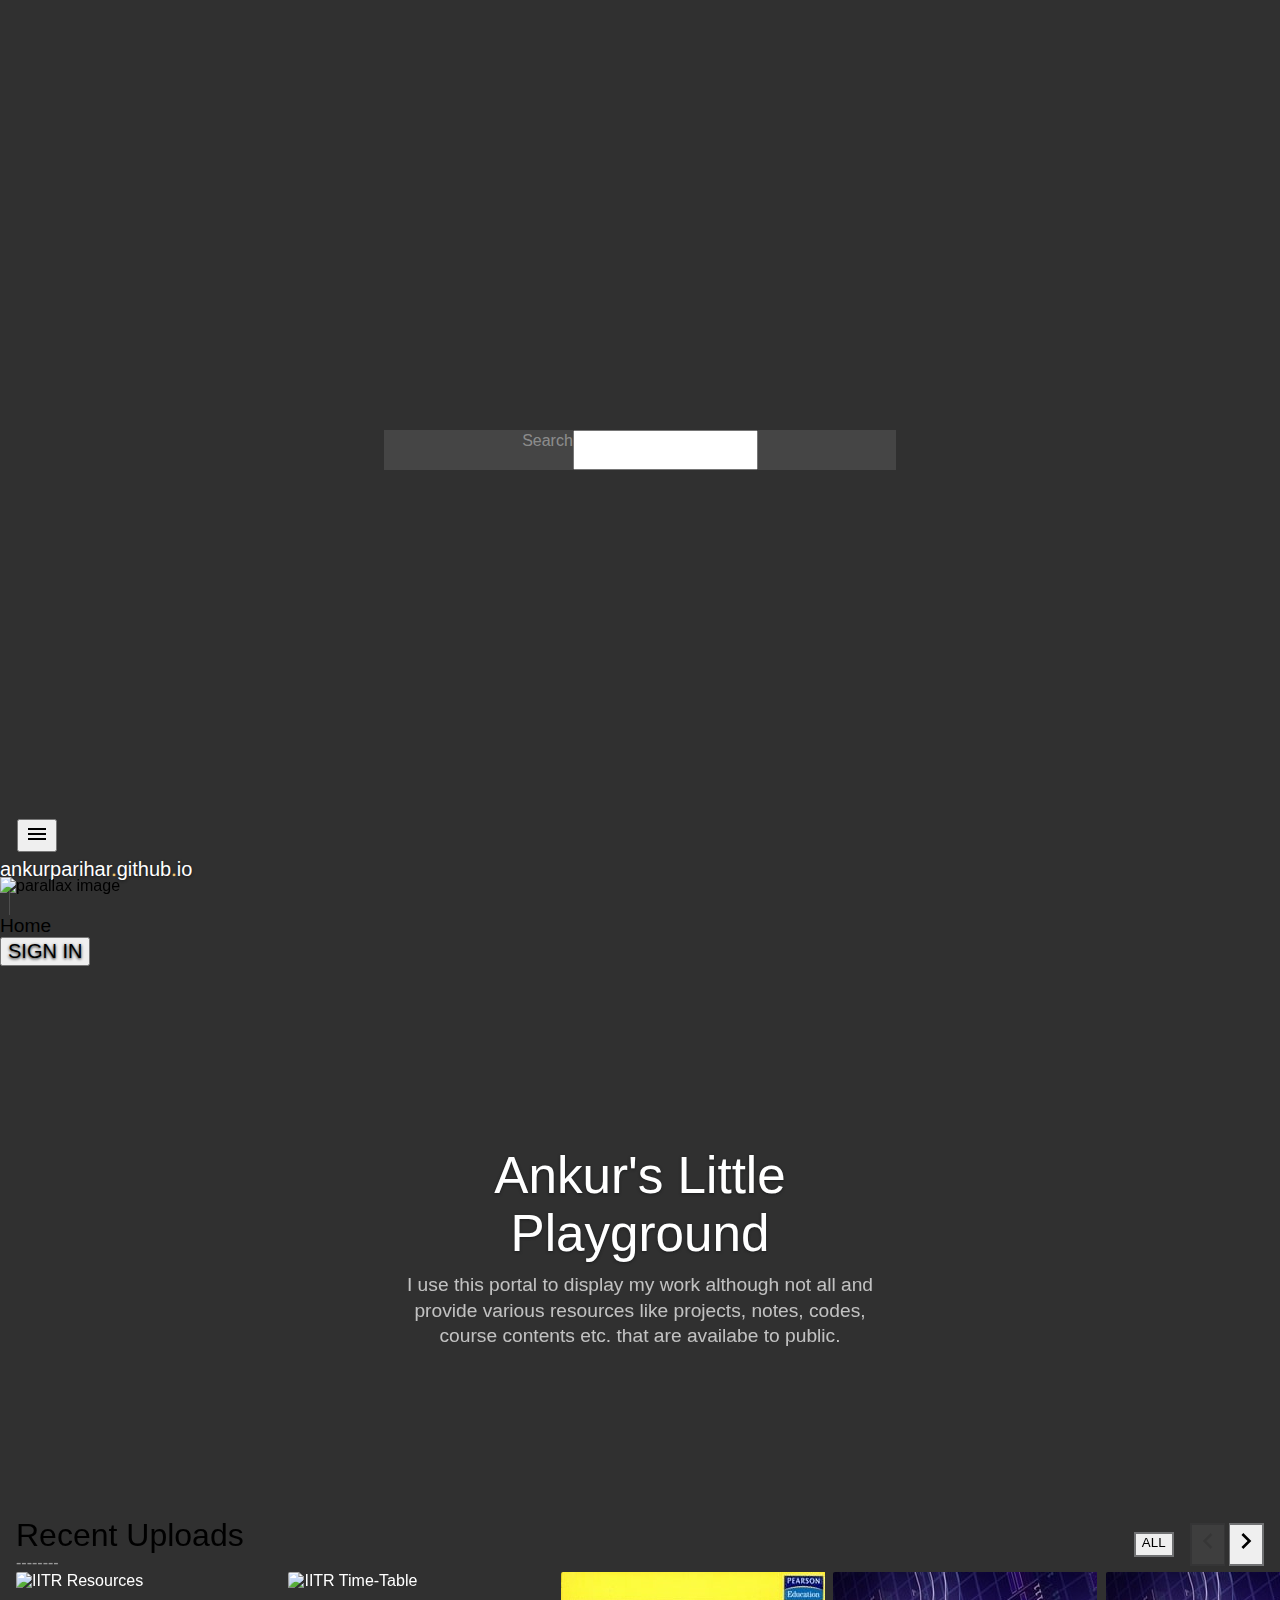
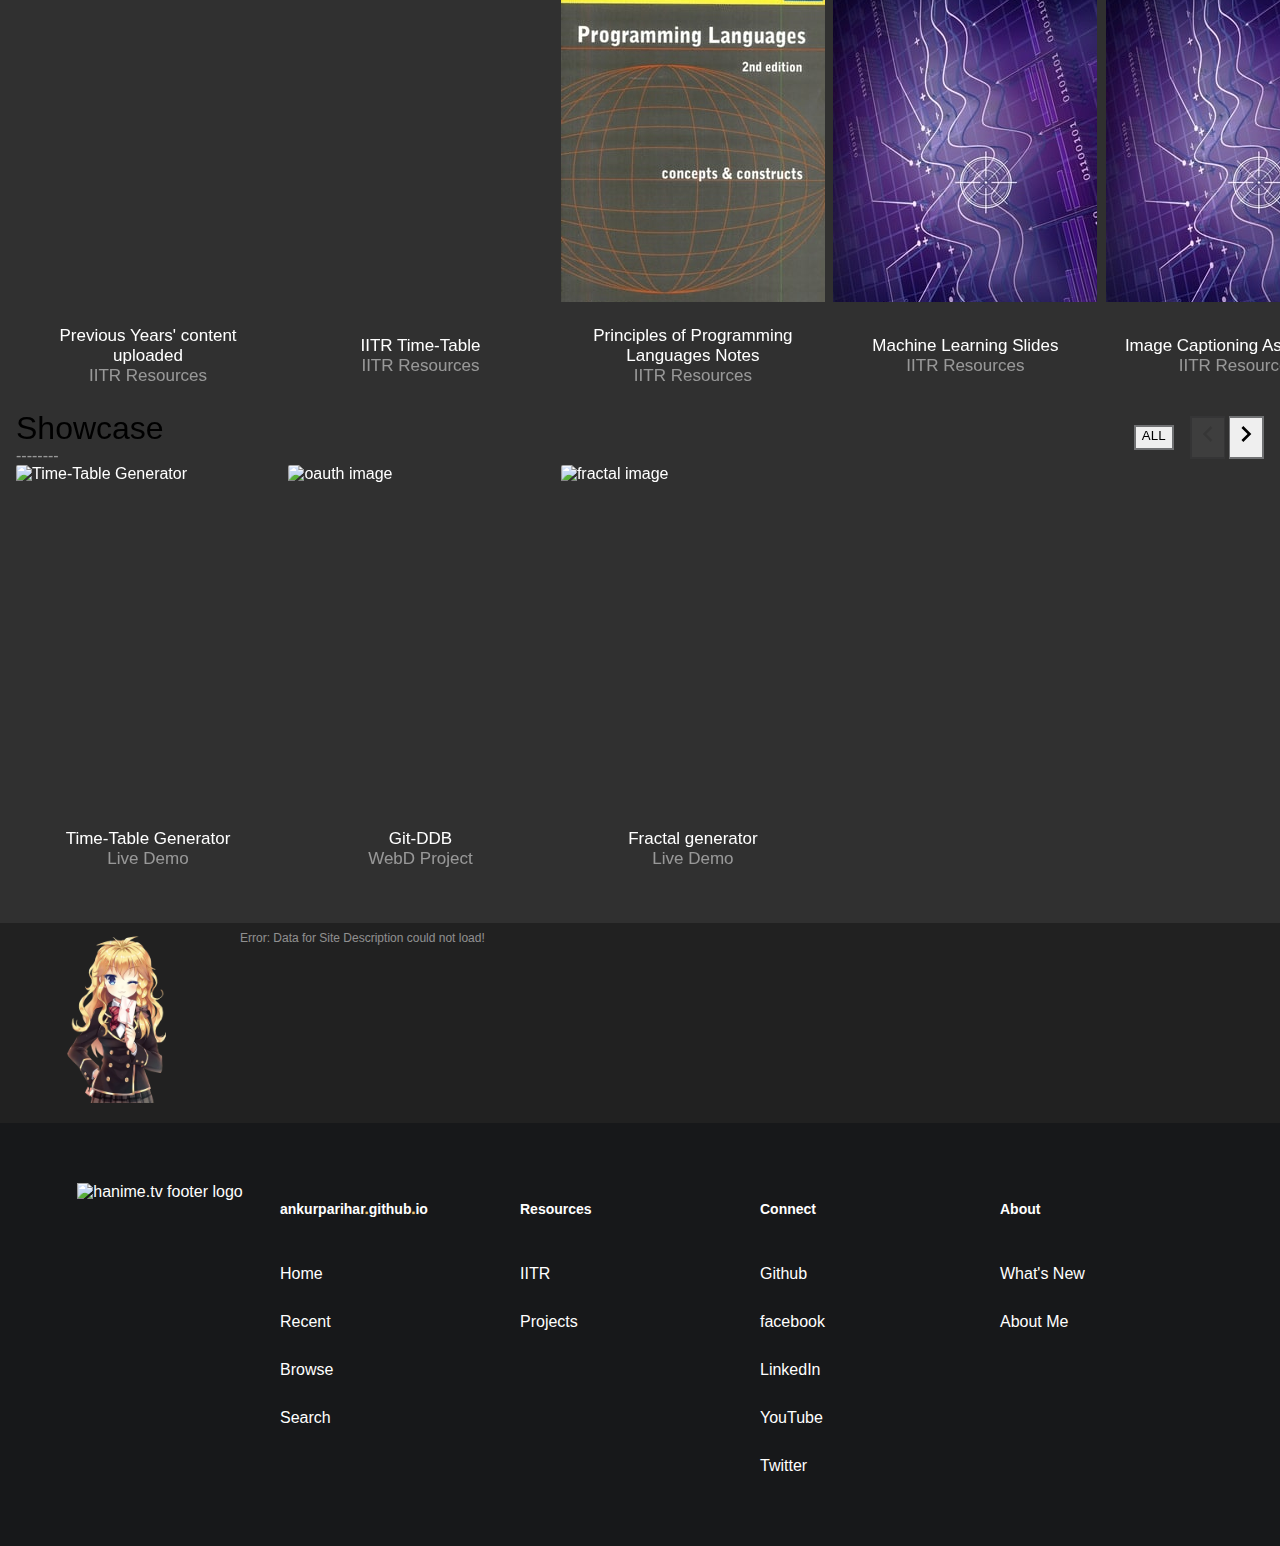
==== index.html @ 84c1e8cc "Simplified SPA mechanism" ====
<!DOCTYPE html>
<html lang="en">

<head>
	<!-- Global site tag (gtag.js) - Google Analytics -->
	<script async src="https://www.googletagmanager.com/gtag/js?id=UA-135797512-1"></script>
	<script>
		window.dataLayer = window.dataLayer || [];

		function gtag() {
			dataLayer.push(arguments);
		}
		gtag('js', new Date());
		gtag('config', 'UA-135797512-1');
	</script>
	<meta charset="UTF-8">
	<meta name="viewport" content="width=device-width, initial-scale=1.0">
	<meta name="msvalidate.01" content="C2D7BA0DE259CF327DDFB684C5F82E2A" />
	<meta name="theme-color" content="#f3c669" />
	<meta name="msapplication-tap-highlight" content="no" />
	<meta name="Description" content="Ankur's little playground">
	<meta name="twitter:card" content="summary">
	<meta name="twitter:creator" content="@player4015">
	<meta property="og:title" content="Ankur's little playground">
	<meta property="og:url" content="https://ankurparihar.github.io">
	<meta property="og:description" content="Have fun visiting some interesting stuff. The playground is all yours to play.">
	<meta property="og:image" content="https://ankurparihar.github.io/media/walls/16.jpg">
	<meta property="og:type" content="website">
	<meta property="fb:app_id" content="375052696661430">
	<meta http-equiv="keywords" content="Ankur, Ankur Parihar, player4015, ankurparihar, sc4ry_cr0w, IITR, IITRoorkee, IIT Roorkee, Indian Institute of Technology Roorkee, Jodhpur, Roorkee, Rajasthan, undergraduate, UG, U.G., B.Tech, b.tech, b tech, collage">
	<!-- <meta http-equiv="X-UA-Compatible" content="ie=edge"> -->
	<title>Ankur's little playground</title>
	<!-- <style>
		:root{
			--theme-color: #f3c669;
			--theme-color-r: 243;
			--theme-color-g: 198;
			--theme-color-b: 105;
		}
	</style> -->
	<link rel="manifest" href="/manifest.json">
	<link rel="shortcut icon" href="/media/img/AP-favicon.png">
	<link rel="stylesheet" href="/media/vuetify-1.0.17.min.css">
	<link rel="stylesheet" href="/media/style.css">
	<link rel="stylesheet" href="/media/simplebar.min.css">
	<link rel="stylesheet" href="/media/fonts.roboto.css">
	<link rel="stylesheet" href="/style.css" id="injectedCSS">
</head>

<body>
	<div id="app" data-app="true" class="application theme--dark app-index-page">
		<div class="overlay" id="overlay"></div>
		<div class="application--wrap">
			<aside id="side-navigation" class="navigation-drawer navigation-drawer--close navigation-drawer--fixed navigation-drawer--floating navigation-drawer--temporary" style="height:100%;margin-top:0px;max-height:calc(100% - 0px);transform:translateX(-250px);width:250px"
				data-booted="true">
				<div class="ndsc_fader"></div>
				<div class="navigation-drawer-scroll-container" data-simplebar id="simple_scrollbar">
					<div class="divider mt-5 pt-3"></div>
					<div class="list nav-drawer-list">
						<div>
							<a id="nav-home" href="/" class="primary--text list__tile--active list__tile list__tile--link" tabindex="-1">
								<div class="list__tile__action">
									<svg style="width:24px;height:24px" viewBox="0 0 24 24"><path fill="currentColor" d="M10,20V14H14V20H19V12H22L12,3L2,12H5V20H10Z"/></svg>
								</div>
								<div class="list__tile__content">
									<div class="list__tile__title">Home</div>
								</div>
							</a>
						</div>
						<div>
							<a id="nav-recent" href="/recent" class="list__tile list__tile--link" tabindex="-1">
								<div class="list__tile__action">
									<!-- <svg style="width:24px;height:24px" viewBox="0 0 24 24">
										<path fill="#ffffff" d="M17.55,11.2C17.32,10.9 17.05,10.64 16.79,10.38C16.14,9.78 15.39,9.35 14.76,8.72C13.3,7.26 13,4.85 13.91,3C13,3.23 12.16,3.75 11.46,4.32C8.92,6.4 7.92,10.07 9.12,13.22C9.16,13.32 9.2,13.42 9.2,13.55C9.2,13.77 9.05,13.97 8.85,14.05C8.63,14.15 8.39,14.09 8.21,13.93C8.15,13.88 8.11,13.83 8.06,13.76C6.96,12.33 6.78,10.28 7.53,8.64C5.89,10 5,12.3 5.14,14.47C5.18,14.97 5.24,15.47 5.41,15.97C5.55,16.57 5.81,17.17 6.13,17.7C7.17,19.43 9,20.67 10.97,20.92C13.07,21.19 15.32,20.8 16.93,19.32C18.73,17.66 19.38,15 18.43,12.72L18.3,12.46C18.1,12 17.83,11.59 17.5,11.21L17.55,11.2M14.45,17.5C14.17,17.74 13.72,18 13.37,18.1C12.27,18.5 11.17,17.94 10.5,17.28C11.69,17 12.39,16.12 12.59,15.23C12.76,14.43 12.45,13.77 12.32,13C12.2,12.26 12.22,11.63 12.5,10.94C12.67,11.32 12.87,11.7 13.1,12C13.86,13 15.05,13.44 15.3,14.8C15.34,14.94 15.36,15.08 15.36,15.23C15.39,16.05 15.04,16.95 14.44,17.5H14.45Z"/>
									</svg> -->
									<svg style="width:24px;height:24px" viewBox="0 0 24 24"><path fill="currentColor" d="M21,10.12H14.22L16.96,7.3C14.23,4.6 9.81,4.5 7.08,7.2C4.35,9.91 4.35,14.28 7.08,17C9.81,19.7 14.23,19.7 16.96,17C18.32,15.65 19,14.08 19,12.1H21C21,14.08 20.12,16.65 18.36,18.39C14.85,21.87 9.15,21.87 5.64,18.39C2.14,14.92 2.11,9.28 5.62,5.81C9.13,2.34 14.76,2.34 18.27,5.81L21,3V10.12M12.5,8V12.25L16,14.33L15.28,15.54L11,13V8H12.5Z"/></svg>
								</div>
								<div class="list__tile__content">
									<div class="list__tile__title">Recent</div>
								</div>
							</a>
						</div>
						<div>
							<a id="nav-browse" href="/browse" class="list__tile list__tile--link" tabindex="-1">
								<div class="list__tile__action">
									<svg style="width:24px;height:24px" viewBox="0 0 24 24"><path fill="currentColor" d="M7.2,11.2C8.97,11.2 10.4,12.63 10.4,14.4C10.4,16.17 8.97,17.6 7.2,17.6C5.43,17.6 4,16.17 4,14.4C4,12.63 5.43,11.2 7.2,11.2M14.8,16A2,2 0 0,1 16.8,18A2,2 0 0,1 14.8,20A2,2 0 0,1 12.8,18A2,2 0 0,1 14.8,16M15.2,4A4.8,4.8 0 0,1 20,8.8C20,11.45 17.85,13.6 15.2,13.6A4.8,4.8 0 0,1 10.4,8.8C10.4,6.15 12.55,4 15.2,4Z"/></svg>
								</div>
								<div class="list__tile__content">
									<div class="list__tile__title">Browse</div>
								</div>
							</a>
						</div>
						<div>
							<a id="nav-search" href="/search" class="list__tile list__tile--link" tabindex="-1">
								<div class="list__tile__action">
									<svg style="width:24px;height:24px" viewBox="0 0 24 24"><path fill="currentColor" d="M9.5,3A6.5,6.5 0 0,1 16,9.5C16,11.11 15.41,12.59 14.44,13.73L14.71,14H15.5L20.5,19L19,20.5L14,15.5V14.71L13.73,14.44C12.59,15.41 11.11,16 9.5,16A6.5,6.5 0 0,1 3,9.5A6.5,6.5 0 0,1 9.5,3M9.5,5C7,5 5,7 5,9.5C5,12 7,14 9.5,14C12,14 14,12 14,9.5C14,7 12,5 9.5,5Z"/></svg>
								</div>
								<div class="list__tile__content">
									<div class="list__tile__title">Search</div>
								</div>
							</a>
						</div>
					</div>
					<div class="list nav-drawer-list">
						<div class="subheader subheading grey--text text--darken-1">Resources</div>
						<div>
							<a id="nav-iitr" href="/res-iitr" class="list__tile list__tile--link" tabindex="-1">
								<div class="list__tile__action">
									<svg style="width:24px;height:24px" viewBox="0 0 24 24"><path fill="currentColor" d="M19,2L14,6.5V17.5L19,13V2M6.5,5C4.55,5 2.45,5.4 1,6.5V21.16C1,21.41 1.25,21.66 1.5,21.66C1.6,21.66 1.65,21.59 1.75,21.59C3.1,20.94 5.05,20.5 6.5,20.5C8.45,20.5 10.55,20.9 12,22C13.35,21.15 15.8,20.5 17.5,20.5C19.15,20.5 20.85,20.81 22.25,21.56C22.35,21.61 22.4,21.59 22.5,21.59C22.75,21.59 23,21.34 23,21.09V6.5C22.4,6.05 21.75,5.75 21,5.5V7.5L21,13V19C19.9,18.65 18.7,18.5 17.5,18.5C15.8,18.5 13.35,19.15 12,20V13L12,8.5V6.5C10.55,5.4 8.45,5 6.5,5V5Z"/></svg>
								</div>
								<div class="list__tile__content">
									<div class="list__tile__title">IITR</div>
								</div>
							</a>
						</div>
						<div>
							<a id="nav-projects" href="/projects" class="list__tile list__tile--link" tabindex="-1">
								<div class="list__tile__action">
									<svg style="width:24px;height:24px" viewBox="0 0 24 24"><path fill="currentColor" d="M18.36,2.64C20,2.64 21.36,4 21.36,5.64C21.36,7.29 20,8.64 18.36,8.64C16.71,8.64 15.36,7.29 15.36,5.64C15.36,5.34 15.41,5.06 15.5,4.8C14.43,4.29 13.25,4 12,4A8,8 0 0,0 4,12L4.04,12.84L2.05,13.05L2,12A10,10 0 0,1 12,2C13.69,2 15.28,2.42 16.67,3.16C17.16,2.83 17.74,2.64 18.36,2.64M18.36,4.64A1,1 0 0,0 17.36,5.64A1,1 0 0,0 18.36,6.64C18.92,6.64 19.36,6.19 19.36,5.64C19.36,5.08 18.92,4.64 18.36,4.64M5.64,15.36C7.29,15.36 8.64,16.71 8.64,18.36C8.64,18.66 8.59,18.94 8.5,19.2C9.57,19.71 10.75,20 12,20A8,8 0 0,0 20,12L19.96,11.16L21.95,10.95L22,12A10,10 0 0,1 12,22C10.31,22 8.72,21.58 7.33,20.84C6.84,21.17 6.26,21.36 5.64,21.36C4,21.36 2.64,20 2.64,18.36C2.64,16.71 4,15.36 5.64,15.36M5.64,17.36C5.08,17.36 4.64,17.81 4.64,18.36C4.64,18.92 5.08,19.36 5.64,19.36A1,1 0 0,0 6.64,18.36A1,1 0 0,0 5.64,17.36M12,8A4,4 0 0,1 16,12A4,4 0 0,1 12,16A4,4 0 0,1 8,12A4,4 0 0,1 12,8Z"/></svg>
								</div>
								<div class="list__tile__content">
									<div class="list__tile__title">Projects</div>
								</div>
							</a>
						</div>
					</div>
					<div class="list nav-drawer-list">
						<div class="subheader subheading grey--text text--darken-1">Account</div>
						<div>
							<a id="nav-sign-in" href="/sign-in" class="list__tile list__tile--link" tabindex="-1">
								<div class="list__tile__action">
									<svg style="width:24px;height:24px" viewBox="0 0 24 24"><path fill="currentColor" d="M10.09 15.59L11.5 17l5-5-5-5-1.41 1.41L12.67 11H3v2h9.67l-2.58 2.59zM19 3H5c-1.11 0-2 .9-2 2v4h2V5h14v14H5v-4H3v4c0 1.1.89 2 2 2h14c1.1 0 2-.9 2-2V5c0-1.1-.9-2-2-2z"/></svg>
								</div>
								<div class="list__tile__content">
									<div class="list__tile__title">Sign In</div>
								</div>
							</a>
						</div>
						<div style="display:none">
							<a id="nav-settings" href="/whats-new" class="list__tile list__tile--link" tabindex="-1">
								<div class="list__tile__action">
									<svg style="width:24px;height:24px" viewBox="0 0 24 24"><path fill="currentColor" d="M12,15.5A3.5,3.5 0 0,1 8.5,12A3.5,3.5 0 0,1 12,8.5A3.5,3.5 0 0,1 15.5,12A3.5,3.5 0 0,1 12,15.5M19.43,12.97C19.47,12.65 19.5,12.33 19.5,12C19.5,11.67 19.47,11.34 19.43,11L21.54,9.37C21.73,9.22 21.78,8.95 21.66,8.73L19.66,5.27C19.54,5.05 19.27,4.96 19.05,5.05L16.56,6.05C16.04,5.66 15.5,5.32 14.87,5.07L14.5,2.42C14.46,2.18 14.25,2 14,2H10C9.75,2 9.54,2.18 9.5,2.42L9.13,5.07C8.5,5.32 7.96,5.66 7.44,6.05L4.95,5.05C4.73,4.96 4.46,5.05 4.34,5.27L2.34,8.73C2.21,8.95 2.27,9.22 2.46,9.37L4.57,11C4.53,11.34 4.5,11.67 4.5,12C4.5,12.33 4.53,12.65 4.57,12.97L2.46,14.63C2.27,14.78 2.21,15.05 2.34,15.27L4.34,18.73C4.46,18.95 4.73,19.03 4.95,18.95L7.44,17.94C7.96,18.34 8.5,18.68 9.13,18.93L9.5,21.58C9.54,21.82 9.75,22 10,22H14C14.25,22 14.46,21.82 14.5,21.58L14.87,18.93C15.5,18.67 16.04,18.34 16.56,17.94L19.05,18.95C19.27,19.03 19.54,18.95 19.66,18.73L21.66,15.27C21.78,15.05 21.73,14.78 21.54,14.63L19.43,12.97Z"/></svg>
								</div>
								<div class="list__tile__content">
									<div class="list__tile__title">Settings</div>
								</div>
							</a>
						</div>
						<div>
							<a id="nav-acc-switch" href="/sign-in" class="list__tile list__tile--link" tabindex="-1">
								<div class="list__tile__action">
									<svg style="width:24px;height:24px" viewBox="0 0 24 24"><path fill="currentColor" d="M16,9C18.33,9 23,10.17 23,12.5V15H17V12.5C17,11 16.19,9.89 15.04,9.05L16,9M8,9C10.33,9 15,10.17 15,12.5V15H1V12.5C1,10.17 5.67,9 8,9M8,7A3,3 0 0,1 5,4A3,3 0 0,1 8,1A3,3 0 0,1 11,4A3,3 0 0,1 8,7M16,7A3,3 0 0,1 13,4A3,3 0 0,1 16,1A3,3 0 0,1 19,4A3,3 0 0,1 16,7M9,16.75V19H15V16.75L18.25,20L15,23.25V21H9V23.25L5.75,20L9,16.75Z"/></svg>
								</div>
								<div class="list__tile__content">
									<div class="list__tile__title">Switch accounts</div>
								</div>
							</a>
						</div>
						<div>
							<a id="nav-sign-out" class="list__tile list__tile--link" tabindex="-1">
								<div class="list__tile__action">
									<svg style="width:24px;height:24px" viewBox="0 0 24 24"><path fill="currentColor" d="M16.56,5.44L15.11,6.89C16.84,7.94 18,9.83 18,12A6,6 0 0,1 12,18A6,6 0 0,1 6,12C6,9.83 7.16,7.94 8.88,6.88L7.44,5.44C5.36,6.88 4,9.28 4,12A8,8 0 0,0 12,20A8,8 0 0,0 20,12C20,9.28 18.64,6.88 16.56,5.44M13,3H11V13H13"/></svg>
								</div>
								<div class="list__tile__content">
									<div class="list__tile__title">Sign Out</div>
								</div>
							</a>
						</div>
					</div>
					<div class="list nav-drawer-list">
						<div class="subheader subheading grey--text text--darken-1">Connect</div>
						<div>
							<a id="nav-github" href="https://github.com/ankurparihar" target="_blank" rel="noopener" class="list__tile list__tile--link" tabindex="-1">
								<div class="list__tile__action">
									<svg style="width:24px;height:24px" viewBox="0 0 24 24"><path fill="currentColor" d="M12,2A10,10 0 0,0 2,12C2,16.42 4.87,20.17 8.84,21.5C9.34,21.58 9.5,21.27 9.5,21C9.5,20.77 9.5,20.14 9.5,19.31C6.73,19.91 6.14,17.97 6.14,17.97C5.68,16.81 5.03,16.5 5.03,16.5C4.12,15.88 5.1,15.9 5.1,15.9C6.1,15.97 6.63,16.93 6.63,16.93C7.5,18.45 8.97,18 9.54,17.76C9.63,17.11 9.89,16.67 10.17,16.42C7.95,16.17 5.62,15.31 5.62,11.5C5.62,10.39 6,9.5 6.65,8.79C6.55,8.54 6.2,7.5 6.75,6.15C6.75,6.15 7.59,5.88 9.5,7.17C10.29,6.95 11.15,6.84 12,6.84C12.85,6.84 13.71,6.95 14.5,7.17C16.41,5.88 17.25,6.15 17.25,6.15C17.8,7.5 17.45,8.54 17.35,8.79C18,9.5 18.38,10.39 18.38,11.5C18.38,15.32 16.04,16.16 13.81,16.41C14.17,16.72 14.5,17.33 14.5,18.26C14.5,19.6 14.5,20.68 14.5,21C14.5,21.27 14.66,21.59 15.17,21.5C19.14,20.16 22,16.42 22,12A10,10 0 0,0 12,2Z"/></svg>
								</div>
								<div class="list__tile__content">
									<div class="list__tile__title" style="color:#ffffff">Github</div>
								</div>
							</a>
						</div>
						<div>
							<a id="nav-facebook" href="https://www.facebook.com/ankur.parihar.773" target="_blank" rel="noopener" class="list__tile list__tile--link" tabindex="-1">
								<div class="list__tile__action">
									<svg style="width:24px;height:24px" viewBox="0 0 24 24"><path fill="#ffffff" d="M17,2V2H17V6H15C14.31,6 14,6.81 14,7.5V10H14L17,10V14H14V22H10V14H7V10H10V6A4,4 0 0,1 14,2H17Z"/></svg>
								</div>
								<div class="list__tile__content">
									<div class="list__tile__title" style="color:#ffffff">facebook</div>
								</div>
							</a>
						</div>
						<div>
							<a id="nav-linkedin" href="https://www.linkedin.com/in/ankur-parihar" target="_blank" rel="noopener" class="list__tile list__tile--link" tabindex="-1">
								<div class="list__tile__action">
									<svg style="width:24px;height:24px" viewBox="0 0 24 24"><path fill="#ffffff" d="M19,3A2,2 0 0,1 21,5V19A2,2 0 0,1 19,21H5A2,2 0 0,1 3,19V5A2,2 0 0,1 5,3H19M18.5,18.5V13.2A3.26,3.26 0 0,0 15.24,9.94C14.39,9.94 13.4,10.46 12.92,11.24V10.13H10.13V18.5H12.92V13.57C12.92,12.8 13.54,12.17 14.31,12.17A1.4,1.4 0 0,1 15.71,13.57V18.5H18.5M6.88,8.56A1.68,1.68 0 0,0 8.56,6.88C8.56,5.95 7.81,5.19 6.88,5.19A1.69,1.69 0 0,0 5.19,6.88C5.19,7.81 5.95,8.56 6.88,8.56M8.27,18.5V10.13H5.5V18.5H8.27Z"/></svg>
								</div>
								<div class="list__tile__content">
									<div class="list__tile__title" style="color:#ffffff">LinkedIn</div>
								</div>
							</a>
						</div>
						<div>
							<a id="nav-youtube" href="https://www.youtube.com/channel/UCZtMy2-T3L5WGbtmMszP35w" target="_blank" rel="noopener" class="list__tile list__tile--link" tabindex="-1">
								<div class="list__tile__action">
									<svg style="width:24px;height:24px" viewBox="0 0 24 24"><path fill="#ffffff" d="M10,15L15.19,12L10,9V15M21.56,7.17C21.69,7.64 21.78,8.27 21.84,9.07C21.91,9.87 21.94,10.56 21.94,11.16L22,12C22,14.19 21.84,15.8 21.56,16.83C21.31,17.73 20.73,18.31 19.83,18.56C19.36,18.69 18.5,18.78 17.18,18.84C15.88,18.91 14.69,18.94 13.59,18.94L12,19C7.81,19 5.2,18.84 4.17,18.56C3.27,18.31 2.69,17.73 2.44,16.83C2.31,16.36 2.22,15.73 2.16,14.93C2.09,14.13 2.06,13.44 2.06,12.84L2,12C2,9.81 2.16,8.2 2.44,7.17C2.69,6.27 3.27,5.69 4.17,5.44C4.64,5.31 5.5,5.22 6.82,5.16C8.12,5.09 9.31,5.06 10.41,5.06L12,5C16.19,5 18.8,5.16 19.83,5.44C20.73,5.69 21.31,6.27 21.56,7.17Z"/><path fill="#000000" d="M10,15L15.19,12L10,9V15Z"/></svg>
								</div>
								<div class="list__tile__content">
									<div class="list__tile__title" style="color:#ffffff">YouTube</div>
								</div>
							</a>
						</div>
						<div>
							<a id="nav-twitter" href="https://twitter.com/player4015" target="_blank" rel="noopener" class="list__tile list__tile--link" tabindex="-1">
								<div class="list__tile__action">
									<svg style="width:24px;height:24px" viewBox="0 0 24 24"><path fill="#ffffff" d="M22.46,6C21.69,6.35 20.86,6.58 20,6.69C20.88,6.16 21.56,5.32 21.88,4.31C21.05,4.81 20.13,5.16 19.16,5.36C18.37,4.5 17.26,4 16,4C13.65,4 11.73,5.92 11.73,8.29C11.73,8.63 11.77,8.96 11.84,9.27C8.28,9.09 5.11,7.38 3,4.79C2.63,5.42 2.42,6.16 2.42,6.94C2.42,8.43 3.17,9.75 4.33,10.5C3.62,10.5 2.96,10.3 2.38,10C2.38,10 2.38,10 2.38,10.03C2.38,12.11 3.86,13.85 5.82,14.24C5.46,14.34 5.08,14.39 4.69,14.39C4.42,14.39 4.15,14.36 3.89,14.31C4.43,16 6,17.26 7.89,17.29C6.43,18.45 4.58,19.13 2.56,19.13C2.22,19.13 1.88,19.11 1.54,19.07C3.44,20.29 5.7,21 8.12,21C16,21 20.33,14.46 20.33,8.79C20.33,8.6 20.33,8.42 20.32,8.23C21.16,7.63 21.88,6.87 22.46,6Z"/></svg>
								</div>
								<div class="list__tile__content">
									<div class="list__tile__title" style="color:#ffffff">Twitter</div>
								</div>
							</a>
						</div>
					</div>
					<div class="list nav-drawer-list">
						<div class="subheader subheading grey--text text--darken-1">About</div>
						<div>
							<a id="nav-change" href="/changelog" class="list__tile list__tile--link" tabindex="-1">
								<div class="list__tile__action">
									<svg style="width:24px;height:24px" viewBox="0 0 24 24"><path fill="currentColor" d="M6.18,15.64A2.18,2.18 0 0,1 8.36,17.82C8.36,19 7.38,20 6.18,20C5,20 4,19 4,17.82A2.18,2.18 0 0,1 6.18,15.64M4,4.44A15.56,15.56 0 0,1 19.56,20H16.73A12.73,12.73 0 0,0 4,7.27V4.44M4,10.1A9.9,9.9 0 0,1 13.9,20H11.07A7.07,7.07 0 0,0 4,12.93V10.1Z"/></svg>
								</div>
								<div class="list__tile__content">
									<div class="list__tile__title">What's New</div>
								</div>
							</a>
						</div>
						<div>
							<a id="nav-about-me" href="/about-me" class="list__tile list__tile--link" tabindex="-1">
								<div class="list__tile__action">
									<svg style="width:24px;height:24px" viewBox="0 0 24 24"><path fill="currentColor" d="M12,4A4,4 0 0,1 16,8A4,4 0 0,1 12,12A4,4 0 0,1 8,8A4,4 0 0,1 12,4M12,14C16.42,14 20,15.79 20,18V20H4V18C4,15.79 7.58,14 12,14Z"/></svg>
								</div>
								<div class="list__tile__content">
									<div class="list__tile__title">About Me</div>
								</div>
							</a>
						</div>
					</div>
					<div class="divider mb-5"></div>
				</div>
				<div class="navigation-drawer__border"></div>
			</aside>
			<nav id="toolbar" class="toolbar toolbar--fixed transparent elevation-0" style="margin-top:0px;padding-right:0px;padding-left:0px" data-booted="true">
				<div class="toolbar__content">
					<button type="button" class="nav_drawer_toggle btn btn--icon" style="position:relative" aria-label="Navigate">
						<div class="btn__content">
							<svg style="width:24px;height:24px" viewBox="0 0 24 24"><path fill="currentColor" d="M3,6H21V8H3V6M3,11H21V13H3V11M3,16H21V18H3V16Z"/></svg>
						</div>
					</button>
					<a href="https://ankurparihar.github.io" rel="noopener" tabindex="-1" id="toolbar-logo" class="logo-text btn btn--flat btn--large btn--router" style="position:relative;">
						<div class="btn__content">ankurparihar<span class="highlight">.</span>github<span class="highlight">.</span>io</div>
					</a>
					<div class="divider-vertical"></div>
					<span id="page-location-text" class="page-location-text">Home</span>
					<div class="spacer spacer-left"></div>
					<div id="toolbar-search" class="card card--flat card--hover theme--light toolbar-search flex" style="height:auto" oninput="alterSearchLabel()">
						<div class="toolbar-search__bar flex row justify-center align-center relative input-group input-group--hide-details theme--light input-group--text-field input-group--single-line primary--text">
							<label for="search_bar">Search</label>
							<div class="input-group__input">
								<input id="search_bar" autocomplete="off" autocapitalize="off" spellcheck="false" tabindex="0" type="text" value="">
							</div>
							<div class="input-group__details"></div>
						</div>
						<div class="menu flex" style="display:inline-block;"></div>
					</div>
					<div class="spacer spacer-right"></div>
					<div class="user-options">
						<button type="button" class="log-in-text btn btn--flat btn--large">
							<div class="btn__content">
								<span>SIGN IN</span>
							</div>
						</button>
					</div>
				</div>
			</nav>
			<main class="content" style="padding-top:0px;padding-right:0px;padding-bottom:0px;padding-left:0px" data-booted="true">
				<div class="content--wrap">
					<div class="container pa-0 fluid">
						<div class="landing full-page-height">
							<div class="parallax-container fixed" style="height:100%">
								<div class="parallax">
									<img id="parallax-container-img" alt="parallax image" src="/media/walls/16.jpg" class="hero_image">
								</div>
							</div>
							<div class="parallax-container">
								<div class="parallax">
									<div class="parallax-content">
										<h1>Ankur's Little Playground</h1>
										<span class="subtext">I use this portal to display my work although not all and provide various resources like projects, notes, codes, course contents etc. that are availabe to public.</span>
										<!-- <div class="gradient"></div> -->
									</div>
								</div>
							</div>
							<div class="landing__content">
								<div class="htv-carousel noselect mb-5" data-ribbon="recent">
									<div class="htv-carousel__header flex row justify-left align-center wrap mb-3">
										<div class="htv-carousel__header__title flex column">
											<span>Recent Uploads</span>
											<span id="home--recent-time" class="htv-carousel__header__title__subtitle">--------</span>
										</div>
										<button type="button" class="htv-carousel__header__all btn btn--large btn--outline btn--depressed">
											<div class="btn__content">ALL</div>
										</button>
										<div class="htv-carousel__header__nav_container">
											<button type="button" class="htv-carousel__header__nav-arrow htv-carousel__header__nav-arrow-left btn btn--large btn--outline btn--depressed btn--disabled" disabled="">
												<div class="btn__content">
													<svg style="width:32px;height:32px" viewBox="0 0 24 24"><path fill="currentColor" d="M15.41,16.58L10.83,12L15.41,7.41L14,6L8,12L14,18L15.41,16.58Z"></path></svg>
												</div>
											</button>
											<button type="button" class="htv-carousel__header__nav-arrow htv-carousel__header__nav-arrow-right btn btn--large btn--outline btn--depressed">
												<div class="btn__content">
													<svg style="width:32px;height:32px" viewBox="0 0 24 24"><path fill="currentColor" d="M8.59,16.58L13.17,12L8.59,7.41L10,6L16,12L10,18L8.59,16.58Z"></path></svg>
												</div>
											</button>
										</div>
									</div>
									<div class="htv-carousel__scrolls htv-carousel__desktop">
										<div class="htv-carousel__slider" style="transition: all 0.3s ease 0s">
											<div class="elevation-3 mb-3 hvc item card" style="height:auto">
												<a href="/res-iitr" draggable="false" title="Previous Years' content uploaded" ondragstart="return false" class="no-touch">
													<div>
														<div class="hvc__media card__media" style="height:auto">
															<div class="card__media__content">
																<div class="hvc__media__cover-container">
																	<div class="hvc__media__cover-aspect-ratio">
																		<div class="lazy hvc__media__cover">
																			<div>
																				<img src="/media/iitr/sh.jpg" alt="IITR Resources" title="Previous Years' content uploaded" draggable="false" class="hvc__media__cover__image">
																			</div>
																		</div>
																		<div class="hvc__media__cover-glass"></div>
																	</div>
																</div>
															</div>
														</div>
														<div class="card__title">
															<div class="hvc__content flex column justify-center align-center">
																<div class="spacer"></div>
																<div class="hv-title">Previous Years' content uploaded</div>
																<div class="hv-subtitle">IITR Resources</div>
																<div class="spacer"></div>
															</div>
														</div>
													</div>
												</a>
											</div>
											<div class="elevation-3 mb-3 hvc item card" style="height:auto">
												<a href="/res-iitr?tab=timetable" draggable="false" title="IITR Time-Table" ondragstart="return false" class="no-touch">
													<div>
														<div class="hvc__media card__media" style="height:auto">
															<div class="card__media__content">
																<div class="hvc__media__cover-container">
																	<div class="hvc__media__cover-aspect-ratio">
																		<div class="lazy hvc__media__cover">
																			<div>
																				<img src="/media/iitr/iitr.jpg" alt="IITR Time-Table" title="IITR Time-Table" draggable="false" class="hvc__media__cover__image">
																			</div>
																		</div>
																		<div class="hvc__media__cover-glass"></div>
																	</div>
																</div>
															</div>
														</div>
														<div class="card__title">
															<div class="hvc__content flex column justify-center align-center">
																<div class="spacer"></div>
																<div class="hv-title">IITR Time-Table</div>
																<div class="hv-subtitle">IITR Resources</div>
																<div class="spacer"></div>
															</div>
														</div>
													</div>
												</a>
											</div>
											<div class="elevation-3 mb-3 hvc item card" style="height:auto">
												<a href="/res-iitr?tab=6-2" draggable="false" title="Principles of Programming Languages Notes" ondragstart="return false" class="no-touch">
													<div>
														<div class="hvc__media card__media" style="height:auto">
															<div class="card__media__content">
																<div class="hvc__media__cover-container">
																	<div class="hvc__media__cover-aspect-ratio">
																		<div class="lazy hvc__media__cover">
																			<div>
																				<img src="/media/iitr/princi_of_prog_lang.jpg" alt="Principles of programming languages" title="Principles of Programming Languages Notes" draggable="false" class="hvc__media__cover__image">
																			</div>
																		</div>
																		<div class="hvc__media__cover-glass"></div>
																	</div>
																</div>
															</div>
														</div>
														<div class="card__title">
															<div class="hvc__content flex column justify-center align-center">
																<div class="spacer"></div>
																<div class="hv-title">Principles of Programming Languages Notes</div>
																<div class="hv-subtitle">IITR Resources</div>
																<div class="spacer"></div>
															</div>
														</div>
													</div>
												</a>
											</div>
											<div class="elevation-3 mb-3 hvc item card" style="height:auto">
												<a href="/res-iitr?tab=6-6" draggable="false" title="Machine Learning Slides" ondragstart="return false" class="no-touch">
													<div>
														<div class="hvc__media card__media" style="height:auto">
															<div class="card__media__content">
																<div class="hvc__media__cover-container">
																	<div class="hvc__media__cover-aspect-ratio">
																		<div class="lazy hvc__media__cover">
																			<div>
																				<img src="/media/iitr/machine_learning.jpg" alt="Machine Learning" title="Machine Learning Slides" draggable="false" class="hvc__media__cover__image">
																			</div>
																		</div>
																		<div class="hvc__media__cover-glass"></div>
																	</div>
																</div>
															</div>
														</div>
														<div class="card__title">
															<div class="hvc__content flex column justify-center align-center">
																<div class="spacer"></div>
																<div class="hv-title">Machine Learning Slides</div>
																<div class="hv-subtitle">IITR Resources</div>
																<div class="spacer"></div>
															</div>
														</div>
													</div>
												</a>
											</div>
											<div class="elevation-3 mb-3 hvc item card" style="height:auto">
												<a href="/res-iitr?tab=6-6" draggable="false" title="Image Captioning Assignment" ondragstart="return false" class="no-touch">
													<div>
														<div class="hvc__media card__media" style="height:auto">
															<div class="card__media__content">
																<div class="hvc__media__cover-container">
																	<div class="hvc__media__cover-aspect-ratio">
																		<div class="lazy hvc__media__cover">
																			<div>
																				<img src="/media/iitr/machine_learning.jpg" alt="Image Captioning" title="Image Captioning Assignment" draggable="false" class="hvc__media__cover__image">
																			</div>
																		</div>
																		<div class="hvc__media__cover-glass"></div>
																	</div>
																</div>
															</div>
														</div>
														<div class="card__title">
															<div class="hvc__content flex column justify-center align-center">
																<div class="spacer"></div>
																<div class="hv-title">Image Captioning Assignment</div>
																<div class="hv-subtitle">IITR Resources</div>
																<div class="spacer"></div>
															</div>
														</div>
													</div>
												</a>
											</div>
											<div class="elevation-3 mb-3 hvc item card" style="height:auto">
												<a href="/res-iitr?tab=6-5" draggable="false" title="Goa Trip Photos" ondragstart="return false" class="no-touch">
													<div>
														<div class="hvc__media card__media" style="height:auto">
															<div class="card__media__content">
																<div class="hvc__media__cover-container">
																	<div class="hvc__media__cover-aspect-ratio">
																		<div class="lazy hvc__media__cover">
																			<div>
																				<img src="/media/iitr/goa.jpg" alt="Goa trip image" title="Goa Trip Photos" draggable="false" class="hvc__media__cover__image">
																			</div>
																		</div>
																		<div class="hvc__media__cover-glass"></div>
																	</div>
																</div>
															</div>
														</div>
														<div class="card__title">
															<div class="hvc__content flex column justify-center align-center">
																<div class="spacer"></div>
																<div class="hv-title">Goa Trip Photos</div>
																<div class="hv-subtitle">IITR Resources</div>
																<div class="spacer"></div>
															</div>
														</div>
													</div>
												</a>
											</div>
											<div class="elevation-3 mb-3 hvc item card" style="height:auto">
												<a href="/res-iitr?tab=6-4" draggable="false" title="Compiler Lab Codes" ondragstart="return false" class="no-touch">
													<div>
														<div class="hvc__media card__media" style="height:auto">
															<div class="card__media__content">
																<div class="hvc__media__cover-container">
																	<div class="hvc__media__cover-aspect-ratio">
																		<div class="lazy hvc__media__cover">
																			<div>
																				<img src="/media/iitr/compiler_lab.jpg" alt="Compiler lab" title="Compiler Lab Codes" draggable="false" class="hvc__media__cover__image">
																			</div>
																		</div>
																		<div class="hvc__media__cover-glass"></div>
																	</div>
																</div>
															</div>
														</div>
														<div class="card__title">
															<div class="hvc__content flex column justify-center align-center">
																<div class="spacer"></div>
																<div class="hv-title">Compiler Lab Codes</div>
																<div class="hv-subtitle">IITR Resources</div>
																<div class="spacer"></div>
															</div>
														</div>
													</div>
												</a>
											</div>
											<div class="elevation-3 mb-3 hvc item card" style="height:auto">
												<a href="/res-iitr?tab=6-3" draggable="false" title="Compiler Design Notes" ondragstart="return false" class="no-touch">
													<div>
														<div class="hvc__media card__media" style="height:auto">
															<div class="card__media__content">
																<div class="hvc__media__cover-container">
																	<div class="hvc__media__cover-aspect-ratio">
																		<div class="lazy hvc__media__cover">
																			<div>
																				<img src="/media/iitr/compiler_design.jpg" alt="Compiler Design" title="Compiler Design Notes" draggable="false" class="hvc__media__cover__image">
																			</div>
																		</div>
																		<div class="hvc__media__cover-glass"></div>
																	</div>
																</div>
															</div>
														</div>
														<div class="card__title">
															<div class="hvc__content flex column justify-center align-center">
																<div class="spacer"></div>
																<div class="hv-title">Compiler Design Notes</div>
																<div class="hv-subtitle">IITR Resources</div>
																<div class="spacer"></div>
															</div>
														</div>
													</div>
												</a>
											</div>
											<div class="elevation-3 mb-3 hvc item card" style="height:auto">
												<a href="/res-iitr?tab=6-0" draggable="false" title="Fractal Notes" ondragstart="return false" class="no-touch">
													<div>
														<div class="hvc__media card__media" style="height:auto">
															<div class="card__media__content">
																<div class="hvc__media__cover-container">
																	<div class="hvc__media__cover-aspect-ratio">
																		<div class="lazy hvc__media__cover">
																			<div>
																				<img src="/media/iitr/fractals.jpg" alt="fractals and applications" title="Fractal Notes" draggable="false" class="hvc__media__cover__image">
																			</div>
																		</div>
																		<div class="hvc__media__cover-glass"></div>
																	</div>
																</div>
															</div>
														</div>
														<div class="card__title">
															<div class="hvc__content flex column justify-center align-center">
																<div class="spacer"></div>
																<div class="hv-title">Fractal Notes</div>
																<div class="hv-subtitle">IITR Resources</div>
																<div class="spacer"></div>
															</div>
														</div>
													</div>
												</a>
											</div>
										</div>
									</div>
								</div>
								<div class="htv-carousel noselect mb-5" data-ribbon="showcase">
									<div class="htv-carousel__header flex row justify-left align-center wrap mb-3">
										<div class="htv-carousel__header__title flex column">
											<span>Showcase</span>
											<span id="home--showcase-time" class="htv-carousel__header__title__subtitle">--------</span>
										</div>
										<button type="button" class="htv-carousel__header__all btn btn--large btn--outline btn--depressed">
											<div class="btn__content">ALL</div>
										</button>
										<div class="htv-carousel__header__nav_container">
											<button type="button" class="htv-carousel__header__nav-arrow htv-carousel__header__nav-arrow-left btn btn--large btn--outline btn--depressed btn--disabled" disabled="">
												<div class="btn__content">
													<svg style="width:32px;height:32px" viewBox="0 0 24 24"><path fill="currentColor" d="M15.41,16.58L10.83,12L15.41,7.41L14,6L8,12L14,18L15.41,16.58Z"></path></svg>
												</div>
											</button>
											<button type="button" class="htv-carousel__header__nav-arrow htv-carousel__header__nav-arrow-right btn btn--large btn--outline btn--depressed">
												<div class="btn__content">
													<svg style="width:32px;height:32px" viewBox="0 0 24 24"><path fill="currentColor" d="M8.59,16.58L13.17,12L8.59,7.41L10,6L16,12L10,18L8.59,16.58Z"></path></svg>
												</div>
											</button>
										</div>
									</div>
									<div class="htv-carousel__scrolls htv-carousel__desktop">
										<div class="htv-carousel__slider" style="transition: all 0.3s ease 0s">
											<div class="elevation-3 mb-3 hvc item card" style="height:auto">
												<a href="/projects/time-table" draggable="false" title="Time-Table Generator" ondragstart="return false" class="no-touch">
													<div>
														<div class="hvc__media card__media" style="height:auto">
															<div class="card__media__content">
																<div class="hvc__media__cover-container">
																	<div class="hvc__media__cover-aspect-ratio">
																		<div class="lazy hvc__media__cover">
																			<div>
																				<img src="/media/projects/time-table-card.png" alt="Time-Table Generator" title="Time-Table Generator" draggable="false" class="hvc__media__cover__image">
																			</div>
																		</div>
																		<div class="hvc__media__cover-glass"></div>
																	</div>
																</div>
															</div>
														</div>
														<div class="card__title">
															<div class="hvc__content flex column justify-center align-center">
																<div class="spacer"></div>
																<div class="hv-title">Time-Table Generator</div>
																<div class="hv-subtitle">Live Demo</div>
																<div class="spacer"></div>
															</div>
														</div>
													</div>
												</a>
											</div>
											<div class="elevation-3 mb-3 hvc item card" style="height:auto">
												<a href="https://github.com/ankurparihar/git-ddb-docs" draggable="false" title="Git-DDB" ondragstart="return false" class="no-touch">
													<div>
														<div class="hvc__media card__media" style="height:auto">
															<div class="card__media__content">
																<div class="hvc__media__cover-container">
																	<div class="hvc__media__cover-aspect-ratio">
																		<div class="lazy hvc__media__cover">
																			<div>
																				<img src="/media/projects/oauth.png" alt="oauth image" title="Git-DDB" draggable="false" class="hvc__media__cover__image">
																			</div>
																		</div>
																		<div class="hvc__media__cover-glass"></div>
																	</div>
																</div>
															</div>
														</div>
														<div class="card__title">
															<div class="hvc__content flex column justify-center align-center">
																<div class="spacer"></div>
																<div class="hv-title">Git-DDB</div>
																<div class="hv-subtitle">WebD Project</div>
																<div class="spacer"></div>
															</div>
														</div>
													</div>
												</a>
											</div>
											<div class="elevation-3 mb-3 hvc item card" style="height:auto">
												<a href="/projects/fractal-generator" draggable="false" title="Fractal generator" ondragstart="return false" class="no-touch">
													<div>
														<div class="hvc__media card__media" style="height:auto">
															<div class="card__media__content">
																<div class="hvc__media__cover-container">
																	<div class="hvc__media__cover-aspect-ratio">
																		<div class="lazy hvc__media__cover">
																			<div>
																				<img src="/media/projects/Sierpinski_triangle-card.png" alt="fractal image" title="Fractal generator" draggable="false" class="hvc__media__cover__image">
																			</div>
																		</div>
																		<div class="hvc__media__cover-glass"></div>
																	</div>
																</div>
															</div>
														</div>
														<div class="card__title">
															<div class="hvc__content flex column justify-center align-center">
																<div class="spacer"></div>
																<div class="hv-title">Fractal generator</div>
																<div class="hv-subtitle">Live Demo</div>
																<div class="spacer"></div>
															</div>
														</div>
													</div>
												</a>
											</div>
										</div>
									</div>
								</div>
							</div>
						</div>
					</div>
				</div>
			</main>
			<div class="site-description">
				<div class="sd-content" id="sd-container">Error: Data for Site Description could not load!</div>
			</div>
			<footer class="footer">
				<div class="footer__main">
					<div class="flex footer__column footer__column--logo">
						<a href="/" class="footer__logo-link nuxt-link-exact-active nuxt-link-active">
							<img src="/media/img/logo-50.png" alt="hanime.tv footer logo">
						</a>
					</div>
					<div class="flex footer__column">
						<h4 class="footer__header pb-3">ankurparihar<span class="highlight">.</span>github<span class="highlight">.</span>io</h4>
						<ul class="footer__list">
							<li class="footer__item"><a class="footer__link" href="/">Home</a></li>
							<li class="footer__item"><a class="footer__link" href="/recent">Recent</a></li>
							<li class="footer__item"><a class="footer__link" href="/browse">Browse</a></li>
							<li class="footer__item"><a class="footer__link" href="/search">Search</a></li>
						</ul>
					</div>
					<div class="flex footer__column">
						<h4 class="footer__header pb-3">Resources</h4>
						<ul class="footer__list">
							<li class="footer__item"><a class="footer__link" href="/res-iitr">IITR</a></li>
							<li class="footer__item"><a class="footer__link" href="/projects">Projects</a></li>
						</ul>
					</div>
					<div class="flex footer__column">
						<h4 class="footer__header pb-3">Connect</h4>
						<ul class="footer__list">
							<li class="footer__item"><a target="_blank" rel="noopener" class="footer__link" href="https://github.com/ankurparihar">Github</a></li>
							<li class="footer__item"><a target="_blank" rel="noopener" class="footer__link" href="https://www.facebook.com/ankur.parihar.773">facebook</a></li>
							<li class="footer__item"><a target="_blank" rel="noopener" class="footer__link" href="https://www.linkedin.com/in/ankur-parihar">LinkedIn</a></li>
							<li class="footer__item"><a target="_blank" rel="noopener" class="footer__link" href="https://www.youtube.com/channel/UCZtMy2-T3L5WGbtmMszP35w">YouTube</a></li>
							<li class="footer__item"><a target="_blank" rel="noopener" class="footer__link" href="https://twitter.com/player4015">Twitter</a></li>
						</ul>
					</div>
					<div class="flex footer__column">
						<h4 class="footer__header pb-3">About</h4>
						<ul class="footer__list">
							<li class="footer__item"><a href="/changelog" class="footer__link">What's New</a></li>
							<li class="footer__item"><a href="/about-me" class="footer__link">About Me</a></li>
						</ul>
					</div>
				</div>
			</footer>
			<button id="back-to-top-btn" type="button" class="search-fab elevation-3 btn btn--bottom btn--floating btn--fixed btn--right theme--dark primary" style="transform-origin:center center;display:none;">
				<div class="btn__content">
					<svg style="width:24px;height:24px" viewBox="0 0 24 24"><path fill="currentColor" d="M7.41,15.41L12,10.83L16.59,15.41L18,14L12,8L6,14L7.41,15.41Z"/></svg>
				</div>
			</button>
		</div>
	</div>
	<script>
		var curr_page = "/"
	</script>
	<script src="/media/simplebar.min.js" type="text/javascript"></script>
	<script src="/media/script.js" type="text/javascript"></script>
</body>

</html>
---- media/style.css ----
body,
html {
	background: #303030;
	margin: 0;
	padding: 0
}

::-moz-selection {
	background: rgba(255, 255, 255, 0.1)!important;
	color: inherit!important;
	text-shadow: inherit!important;
}

::selection {
	background: rgba(255, 255, 255, 0.1)!important;
	color: inherit!important;
	text-shadow: inherit!important;
}

a {
	color: #f3c669;
}

.highlight {
	color: #f3c669;
	text-shadow: 0 0 1px #f3c669;
}

.btn {
	text-transform: none!important;
}

.general a {
	color: #f3c669 !important;
}

.primary-color {
	color: #f3c669 !important;
}

.primary-caret {
	caret-color: #f3c669;
}

.primary-hover:hover {
	background-color: #f3c669 !important;
}

.primary-color-hover:hover,
.primary-color-hover:hover * {
	color: #f3c669 !important;
}

.primary-border-color {
	border-color: #f3c669 !important;
}

.avatar-container.upgraded {
	border: 2px solid #f3c669;
}

.ribbon-custom-color .banner::after,
.ribbon-custom-color .banner::before {
	background-color: #f3c669;
}

.ribbon-custom-color .text::before,
.ribbon-custom-color .text::after,
.no-css-transforms .ribbon-custom-color .text {
	background-color: #f3c669;
}

.primary {
	background-color: #f3c669 !important;
	border-color: #f3c669 !important;
}

.primary--text {
	color: #f3c669 !important;
}

.primary--text input,
.primary--text textarea {
	caret-color: #f3c669 !important;
}

.primary--after::after {
	background: #f3c669 !important;
}

.primary.lighten-5 {
	background-color: #fffff3 !important;
	border-color: #fffff3 !important;
}

.primary--text.text--lighten-5 {
	color: #fffff3 !important;
}

.primary--text.text--lighten-5 input,
.primary--text.text--lighten-5 textarea {
	caret-color: #fffff3 !important;
}

.primary.lighten-5--after::after {
	background: #fffff3 !important;
}

.primary.lighten-4 {
	background-color: #ffffd6 !important;
	border-color: #ffffd6 !important;
}

.primary--text.text--lighten-4 {
	color: #ffffd6 !important;
}

.primary--text.text--lighten-4 input,
.primary--text.text--lighten-4 textarea {
	caret-color: #ffffd6 !important;
}

.primary.lighten-4--after::after {
	background: #ffffd6 !important;
}

.primary.lighten-3 {
	background-color: #ffffba !important;
	border-color: #ffffba !important;
}

.primary--text.text--lighten-3 {
	color: #ffffba !important;
}

.primary--text.text--lighten-3 input,
.primary--text.text--lighten-3 textarea {
	caret-color: #ffffba !important;
}

.primary.lighten-3--after::after {
	background: #ffffba !important;
}

.primary.lighten-2 {
	background-color: #ffff9e !important;
	border-color: #ffff9e !important;
}

.primary--text.text--lighten-2 {
	color: #ffff9e !important;
}

.primary--text.text--lighten-2 input,
.primary--text.text--lighten-2 textarea {
	caret-color: #ffff9e !important;
}

.primary.lighten-2--after::after {
	background: #ffff9e !important;
}

.primary.lighten-1 {
	background-color: #ffe283 !important;
	border-color: #ffe283 !important;
}

.primary--text.text--lighten-1 {
	color: #ffe283 !important;
}

.primary--text.text--lighten-1 input,
.primary--text.text--lighten-1 textarea {
	caret-color: #ffe283 !important;
}

.primary.lighten-1--after::after {
	background: #ffe283 !important;
}

.primary.darken-1 {
	background-color: #d5ab4f !important;
	border-color: #d5ab4f !important;
}

.primary--text.text--darken-1 {
	color: #d5ab4f !important;
}

.primary--text.text--darken-1 input,
.primary--text.text--darken-1 textarea {
	caret-color: #d5ab4f !important;
}

.primary.darken-1--after::after {
	background: #d5ab4f !important;
}

.primary.darken-2 {
	background-color: #b89035 !important;
	border-color: #b89035 !important;
}

.primary--text.text--darken-2 {
	color: #b89035 !important;
}

.primary--text.text--darken-2 input,
.primary--text.text--darken-2 textarea {
	caret-color: #b89035 !important;
}

.primary.darken-2--after::after {
	background: #b89035 !important;
}

.primary.darken-3 {
	background-color: #9b771a !important;
	border-color: #9b771a !important;
}

.primary--text.text--darken-3 {
	color: #9b771a !important;
}

.primary--text.text--darken-3 input,
.primary--text.text--darken-3 textarea {
	caret-color: #9b771a !important;
}

.primary.darken-3--after::after {
	background: #9b771a !important;
}

.primary.darken-4 {
	background-color: #7f5e00 !important;
	border-color: #7f5e00 !important;
}

.primary--text.text--darken-4 {
	color: #7f5e00 !important;
}

.primary--text.text--darken-4 input,
.primary--text.text--darken-4 textarea {
	caret-color: #7f5e00 !important;
}

.primary.darken-4--after::after {
	background: #7f5e00 !important;
}

.accent {
	background-color: #f3c669 !important;
	border-color: #f3c669 !important;
}

.accent--text {
	color: #f3c669 !important;
}

.accent--text input,
.accent--text textarea {
	caret-color: #f3c669 !important;
}

.accent--after::after {
	background: #f3c669 !important;
}

.accent.lighten-5 {
	background-color: #fffff3 !important;
	border-color: #fffff3 !important;
}

.accent--text.text--lighten-5 {
	color: #fffff3 !important;
}

.accent--text.text--lighten-5 input,
.accent--text.text--lighten-5 textarea {
	caret-color: #fffff3 !important;
}

.accent.lighten-5--after::after {
	background: #fffff3 !important;
}

.accent.lighten-4 {
	background-color: #ffffd6 !important;
	border-color: #ffffd6 !important;
}

.accent--text.text--lighten-4 {
	color: #ffffd6 !important;
}

.accent--text.text--lighten-4 input,
.accent--text.text--lighten-4 textarea {
	caret-color: #ffffd6 !important;
}

.accent.lighten-4--after::after {
	background: #ffffd6 !important;
}

.accent.lighten-3 {
	background-color: #ffffba !important;
	border-color: #ffffba !important;
}

.accent--text.text--lighten-3 {
	color: #ffffba !important;
}

.accent--text.text--lighten-3 input,
.accent--text.text--lighten-3 textarea {
	caret-color: #ffffba !important;
}

.accent.lighten-3--after::after {
	background: #ffffba !important;
}

.accent.lighten-2 {
	background-color: #ffff9e !important;
	border-color: #ffff9e !important;
}

.accent--text.text--lighten-2 {
	color: #ffff9e !important;
}

.accent--text.text--lighten-2 input,
.accent--text.text--lighten-2 textarea {
	caret-color: #ffff9e !important;
}

.accent.lighten-2--after::after {
	background: #ffff9e !important;
}

.accent.lighten-1 {
	background-color: #ffe283 !important;
	border-color: #ffe283 !important;
}

.accent--text.text--lighten-1 {
	color: #ffe283 !important;
}

.accent--text.text--lighten-1 input,
.accent--text.text--lighten-1 textarea {
	caret-color: #ffe283 !important;
}

.accent.lighten-1--after::after {
	background: #ffe283 !important;
}

.accent.darken-1 {
	background-color: #d5ab4f !important;
	border-color: #d5ab4f !important;
}

.accent--text.text--darken-1 {
	color: #d5ab4f !important;
}

.accent--text.text--darken-1 input,
.accent--text.text--darken-1 textarea {
	caret-color: #d5ab4f !important;
}

.accent.darken-1--after::after {
	background: #d5ab4f !important;
}

.accent.darken-2 {
	background-color: #b89035 !important;
	border-color: #b89035 !important;
}

.accent--text.text--darken-2 {
	color: #b89035 !important;
}

.accent--text.text--darken-2 input,
.accent--text.text--darken-2 textarea {
	caret-color: #b89035 !important;
}

.accent.darken-2--after::after {
	background: #b89035 !important;
}

.accent.darken-3 {
	background-color: #9b771a !important;
	border-color: #9b771a !important;
}

.accent--text.text--darken-3 {
	color: #9b771a !important;
}

.accent--text.text--darken-3 input,
.accent--text.text--darken-3 textarea {
	caret-color: #9b771a !important;
}

.accent.darken-3--after::after {
	background: #9b771a !important;
}

.accent.darken-4 {
	background-color: #7f5e00 !important;
	border-color: #7f5e00 !important;
}

.accent--text.text--darken-4 {
	color: #7f5e00 !important;
}

.accent--text.text--darken-4 input,
.accent--text.text--darken-4 textarea {
	caret-color: #7f5e00 !important;
}

.accent.darken-4--after::after {
	background: #7f5e00 !important;
}

.lightest-color {
	color: #fff
}

.lighter-color {
	color: #eee
}

.normal-color {
	color: #3a3c3f
}

.dark-color {
	color: #303030
}

.success-color {
	color: #00e676
}

.danger-color {
	color: #e53935
}

.accounts {
	padding: 80px 0;
	overflow: hidden
}

.accounts .bg {
	position: absolute;
	left: 0;
	top: 0;
	width: 100%;
	height: 100%;
	background: #303030 url(https://static-assets.highwinds-cdn.com/images/site-bg-1.jpg) top center/cover no-repeat
}

.accounts .fader {
	position: absolute;
	bottom: 0;
	left: 0;
	width: 100%;
	height: 20vh;
	background: -webkit-linear-gradient(0deg, #303030, rgba(48, 48, 48, 0));
	background: -moz-linear-gradient(0deg, #303030, rgba(48, 48, 48, 0));
	background: -ms-linear-gradient(0deg, #303030, rgba(48, 48, 48, 0));
	background: -o-linear-gradient(0deg, #303030, rgba(48, 48, 48, 0));
	background: linear-gradient(0deg, #303030, rgba(48, 48, 48, 0))
}

.accounts .panel {
	position: relative;
	width: 92vw;
	max-width: 450px;
	min-height: 300px;
	border-radius: 3px;
	background: rgba(0, 0, 0, .5)!important
}

.accounts .panel .borders {
	position: absolute;
	border-top: 1px solid rgba(255, 255, 255, .1);
	border-right: 1px solid rgba(255, 255, 255, .05);
	border-left: 1px solid rgba(255, 255, 255, .05);
	border-bottom: 1px solid rgba(23, 24, 26, .05);
	border-radius: 3px;
	width: 100%;
	height: 100%
}

.accounts .panel .logo {
	margin-top: 16px
}

.accounts .panel .card__title {
	font-size: 24px;
	font-weight: 300;
	padding-bottom: 0
}

@media (min-width:600px) {
	.accounts .panel .card__title {
		font-size: 30px
	}
}

.accounts .panel .msg {
	font-size: 16px;
	margin: 16px
}

@media (min-width:600px) {
	.accounts .panel .msg {
		margin: 16px 24px
	}
}

.accounts .panel .card__text {
	padding-top: 0;
	padding-bottom: 0
}

.accounts .panel .card__text .group+.group {
	margin-top: 16px
}

@media (min-width:600px) {
	.accounts .panel .card__text .group+.group {
		margin-top: 24px
	}
}

.accounts .panel .card__text .group:last-of-type {
	margin-bottom: 16px
}

@media (min-width:600px) {
	.accounts .panel .card__text .group:last-of-type {
		margin-bottom: 24px
	}
}

.accounts .panel .card__actions {
	padding: 0 16px;
	border-top: 1px solid rgba(58, 60, 63, .5);
	background: rgba(17, 17, 17, .75)
}

.accounts .panel .card__actions .actions__text {
	margin-top: 16px;
	margin-bottom: 0;
	opacity: 0;
	transition: all 280ms cubic-bezier(.5, 0, .1, 1)
}

@media (min-width:600px) {
	.accounts .panel .card__actions .actions__text {
		margin-top: 24px;
		margin-bottom: 0
	}
}

.accounts .panel .card__actions .actions__text.active {
	opacity: 1
}

.accounts .panel .card__actions .btn_secondary {
	margin-top: 16px;
	margin-bottom: 16px
}

@media (min-width:600px) {
	.accounts .panel .card__actions .btn_secondary {
		margin-top: 24px;
		margin-bottom: 24px
	}
}

.accounts .panel .htv-input {
	max-width: 402px;
	margin: 0 auto
}

.accounts .panel .htv-input input {
	height: 48px!important;
	padding: 0 16px
}

.accounts .panel .htv-input input:-webkit-autofill {
	border-radius: 0;
	border: 1px solid #17181a;
	-webkit-box-shadow: 0 0 0 30px #303030 inset;
	box-shadow: 0 0 0 30px #303030 inset;
	-webkit-text-fill-color: #fff!important;
	animation-name: onAutoFillStart;
	transition: background-color 50000s ease-in-out 0s
}

.accounts .panel .htv-input input:not(:-webkit-autofill) {
	animation-name: onAutoFillCancel
}

.accounts .panel .htv-input .input-group__details {
	position: absolute;
	height: 100%;
	top: 46px;
	pointer-events: none
}

.accounts .panel .append-icon {
	cursor: pointer;
	position: absolute;
	top: 50%;
	right: 24px;
	-webkit-transform: translateY(-50%);
	transform: translateY(-50%)
}

.accounts .panel .btn {
	margin: 0;
	height: 48px;
	max-width: 402px;
	margin: 0 auto
}

.accounts .panel .btn.btn--outline {
	border: 1px solid rgba(147, 148, 150, .3)
}

.accounts.account {
	padding-top: 56px;
	background-color: #3a3c3f
}

@media (min-width:960px) {
	.accounts.account {
		padding-top: 64px
	}
}

.accounts.account .side_bg {
	position: fixed;
	top: 0;
	left: 0;
	width: 15%;
	height: 100vh;
	background-color: #303030;
	z-index: 0
}

@media (min-width:600px) {
	.accounts.account .side_bg {
		width: 20%
	}
}

@media (min-width:960px) {
	.accounts.account .side_bg {
		width: calc((100% - 960px) * .5)
	}
}

.accounts.account .main {
	width: 100%;
	max-width: 960px;
	margin: 0 auto;
	position: relative
}

.accounts.account .main .side_panel {
	position: fixed;
	width: 15%;
	min-width: 48px;
	height: 100vh;
	left: 0;
	top: 0;
	padding-top: 56px;
	background-color: #303030;
	z-index: 1
}

@media (min-width:600px) {
	.accounts.account .main .side_panel {
		width: 20%
	}
}

@media (min-width:960px) {
	.accounts.account .main .side_panel {
		padding-top: 64px;
		width: 192px;
		left: calc((100% - 960px) * .5)
	}
}

.accounts.account .main .side_panel .side__small {
	width: 100%;
	position: relative;
	padding: 24px 8px 8px 8px
}

.accounts.account .main .side_panel .side__small .affix__item {
	position: relative;
	width: 100%;
	border-radius: 2px;
	cursor: pointer;
	transition: all 280ms cubic-bezier(.5, 0, .1, 1)
}

.accounts.account .main .side_panel .side__small .affix__item.active {
	cursor: default;
	box-shadow: 0 5px 15px -3px rgba(23, 24, 26, .5)
}

.accounts.account .main .side_panel .side__small .affix__item.active .icon {
	color: #fff
}

.accounts.account .main .side_panel .side__small .affix__item .aspect {
	position: relative;
	padding-bottom: 100%
}

.accounts.account .main .side_panel .side__small .affix__item .icon {
	font-size: 6vw;
	color: #939496;
	position: absolute;
	top: 0;
	right: 0;
	bottom: 0;
	left: 0;
	margin: auto
}

.accounts.account .main .side_panel .side__small .affix__item+.affix__item {
	margin-top: 24px
}

.accounts.account .main .side_panel .side__small .divider {
	margin: 16px 0
}

.accounts.account .main .side_panel .side__normal {
	padding-top: 24px;
	padding-right: 8px
}

@media (min-width:960px) {
	.accounts.account .main .side_panel .side__normal {
		padding-right: 16px
	}
}

.accounts.account .main .side_panel .side__normal h3 {
	font-weight: 700;
	font-size: 13px;
	text-transform: uppercase;
	color: rgba(255, 255, 255, .12);
	padding-left: 8px;
	margin-bottom: 8px
}

@media (min-width:960px) {
	.accounts.account .main .side_panel .side__normal h3 {
		padding-left: 16px
	}
}

.accounts.account .main .side_panel .side__normal .affix__item {
	position: relative;
	width: 100%;
	border-radius: 2px;
	cursor: pointer;
	padding: 8px;
	font-size: 16px;
	color: #eee;
	transition: all 280ms cubic-bezier(.5, 0, .1, 1)
}

@media (min-width:960px) {
	.accounts.account .main .side_panel .side__normal .affix__item {
		font-size: 18px;
		padding: 8px 16px
	}
}

.accounts.account .main .side_panel .side__normal .affix__item.active {
	cursor: default;
	color: #fff
}

.accounts.account .main .side_panel .side__normal .affix__item+.affix__item {
	margin-top: 12px
}

@media (min-width:960px) {
	.accounts.account .main .side_panel .side__normal .affix__item+.affix__item {
		margin-top: 16px
	}
}

.accounts.account .main .content {
	position: relative;
	padding-left: calc(15% + 16px);
	padding-top: 24px;
	padding-right: 16px
}

@media (min-width:600px) {
	.accounts.account .main .content {
		padding-left: calc(20% + 24px);
		padding-right: 24px
	}
}

@media (min-width:960px) {
	.accounts.account .main .content {
		padding-left: 224px;
		padding-right: 32px
	}
}

.accounts.account .main .content h2 {
	font-weight: 400;
	font-size: 18px;
	margin-bottom: 16px
}

.accounts.account .main .content .htv-profile-card {
	margin: 0
}

.accounts.account .main .content .delete_account_btn {
	margin: 64px auto 0 auto;
	color: #e53935
}

.accounts.account .main .content pre {
	font-size: 20px
}

.accounts.account .main .content .swatch-color {
	position: relative;
	margin: 8px 8px 0 0;
	min-width: 98px;
	height: 32px;
	line-height: 32px;
	text-align: center;
	border-radius: 2px;
	cursor: pointer
}

.accounts.account .main .content .swatch-color.active::before {
	content: '';
	position: absolute;
	width: calc(100% + 10px);
	height: calc(100% + 10px);
	top: -5px;
	left: -5px;
	border-radius: 3px;
	border: 3px solid rgba(23, 24, 26, .2);
	pointer-events: none
}

@media (min-width:600px) {
	.accounts.account .main .content .swatch-color {
		margin: 16px 16px 0 0
	}
}

@media (min-width:960px) {
	.accounts.account .main .content .swatch-color {
		margin: 24px 24px 0 0
	}
}

.accounts.account .main .content .subscription .coins {
	font-size: 22px
}

.accounts.account .main .content .subscription .coins .coins-icon {
	height: 64px
}

@media (min-width:600px) {
	.accounts.account .main .content .subscription .coins .coins-icon {
		height: 100px
	}
}

.accounts.account .main .content .subscription .coins-ways {
	width: 100%;
	max-width: 350px
}

.accounts.account .main .content .subscription .status {
	margin: 16px 0;
	font-size: 16px
}

.accounts.account .main .content .subscription .cryptocurrencies .crypto-icon {
	height: 28px
}

@media (min-width:960px) {
	.accounts.account .main .content .subscription .cryptocurrencies .crypto-icon {
		height: 36px
	}
}

.app-account-page .footer,
.app-account-page .site-description {
	display: none
}

.app-account-page .delete_warning {
	font-size: 15px;
	margin-bottom: 16px
}

.apps {
	background: #fff;
	color: #3a3c3f
}

.apps .apps__top {
	position: relative;
	overflow: visible;
	top: -64px;
	padding-top: 64px;
	margin-bottom: -64px;
	background: #fff;
	width: 100%;
	min-height: 560px
}

.apps .apps__top .apps__top__image {
	position: absolute;
	top: 0;
	right: 0;
	width: calc(150px + 90%);
	z-index: 1
}

@media (min-width:600px) {
	.apps .apps__top .apps__top__image {
		width: calc(5px + 100%)
	}
}

@media (min-width:960px) {
	.apps .apps__top .apps__top__image {
		width: 54%
	}
}

.apps .apps__top .apps__top__desc {
	position: relative;
	width: 100%;
	padding: 0 8px
}

@media (min-width:600px) {
	.apps .apps__top .apps__top__desc {
		padding: 0
	}
}

.apps .apps__top .apps__top__desc .apps__top__desc__section {
	width: 100%;
	z-index: 2
}

.apps .apps__top .apps__top__desc .apps__top__desc__section.apps__top__desc__section__title {
	order: 1;
	-webkit-box-pack: center;
	-ms-flex-pack: center;
	-webkit-justify-content: center;
	-moz-justify-content: center;
	justify-content: center
}

@media (min-width:600px) {
	.apps .apps__top .apps__top__desc .apps__top__desc__section.apps__top__desc__section__title {
		order: 2;
		width: 50%;
		-webkit-box-pack: start;
		-ms-flex-pack: start;
		-webkit-justify-content: flex-start;
		-moz-justify-content: flex-start;
		justify-content: flex-start
	}
}

@media (min-width:960px) {
	.apps .apps__top .apps__top__desc .apps__top__desc__section.apps__top__desc__section__title {
		order: 1
	}
}

@media (min-width:1264px) {
	.apps .apps__top .apps__top__desc .apps__top__desc__section.apps__top__desc__section__title {
		position: relative;
		left: calc(50% - 400px)
	}
}

.apps .apps__top .apps__top__desc .apps__top__desc__section.apps__top__desc__section__title h1 {
	color: #fff;
	text-align: center;
	font-weight: 300;
	font-size: 6vw;
	margin-top: calc(10px + 10vw);
	margin-left: 4vw;
	margin-right: 4vw
}

@media (min-width:600px) {
	.apps .apps__top .apps__top__desc .apps__top__desc__section.apps__top__desc__section__title h1 {
		font-size: 4.5vw;
		margin: 64px 0 0 0;
		text-align: left
	}
}

@media (min-width:960px) {
	.apps .apps__top .apps__top__desc .apps__top__desc__section.apps__top__desc__section__title h1 {
		color: #303030;
		margin: 128px 0 0 20%
	}
}

@media (min-width:1264px) {
	.apps .apps__top .apps__top__desc .apps__top__desc__section.apps__top__desc__section__title h1 {
		font-size: 48px;
		width: 500px;
		margin: 128px 0 0 0
	}
}

.apps .apps__top .apps__top__desc .apps__top__desc__section.apps__top__desc__section__phone {
	order: 2;
	z-index: 2
}

@media (min-width:600px) {
	.apps .apps__top .apps__top__desc .apps__top__desc__section.apps__top__desc__section__phone {
		order: 1;
		width: 50%
	}
}

@media (min-width:960px) {
	.apps .apps__top .apps__top__desc .apps__top__desc__section.apps__top__desc__section__phone {
		order: 2
	}
}

@media (min-width:1264px) {
	.apps .apps__top .apps__top__desc .apps__top__desc__section.apps__top__desc__section__phone {
		padding-left: 80px;
		-webkit-box-pack: start;
		-ms-flex-pack: start;
		-webkit-justify-content: flex-start;
		-moz-justify-content: flex-start;
		justify-content: flex-start
	}
}

.apps .apps__top .apps__top__desc .apps__top__desc__section.apps__top__desc__section__phone .apps__top__phone {
	width: 54vw;
	height: 84.6vw;
	margin-top: 32px
}

@media (min-width:600px) {
	.apps .apps__top .apps__top__desc .apps__top__desc__section.apps__top__desc__section__phone .apps__top__phone {
		width: 80%;
		height: auto;
		margin-top: 64px;
		margin-bottom: 64px
	}
}

@media (min-width:960px) {
	.apps .apps__top .apps__top__desc .apps__top__desc__section.apps__top__desc__section__phone .apps__top__phone {
		width: 50%;
		margin-top: 128px;
		margin-bottom: 128px
	}
}

@media (min-width:1264px) {
	.apps .apps__top .apps__top__desc .apps__top__desc__section.apps__top__desc__section__phone .apps__top__phone {
		width: 316px;
		height: 495px;
		margin-left: 32px
	}
}

@media (min-width:600px) {
	.apps .apps__top .apps__top__desc .apps__top__desc__section.apps__top__desc__section__phone .spacer {
		display: none
	}
}

.apps .apps__top .apps__top__desc .apps__top__desc__section.apps__top__desc__section__action {
	order: 3
}

@media (min-width:600px) {
	.apps .apps__top .apps__top__desc .apps__top__desc__section.apps__top__desc__section__action {
		order: 3;
		position: absolute;
		right: 0;
		top: 29vw;
		width: 50%
	}
}

@media (min-width:960px) {
	.apps .apps__top .apps__top__desc .apps__top__desc__section.apps__top__desc__section__action {
		right: auto;
		left: 10%;
		top: calc(192px + 13.5vw)
	}
}

@media (min-width:1264px) {
	.apps .apps__top .apps__top__desc .apps__top__desc__section.apps__top__desc__section__action {
		width: 500px;
		top: 362px;
		left: calc(50% - 400px)
	}
}

.apps .apps__top .apps__top__desc .apps__top__desc__section.apps__top__desc__section__action .apps__top__desc__section__action__subtitle {
	color: #303030;
	font-weight: 400;
	font-size: 18px;
	margin: 16px 10%;
	text-align: center
}

@media (min-width:600px) {
	.apps .apps__top .apps__top__desc .apps__top__desc__section.apps__top__desc__section__action .apps__top__desc__section__action__subtitle {
		margin: 16px 16px 32px 0;
		text-align: left;
		color: #939496;
		font-weight: 300;
		font-size: 2.2vw
	}
}

@media (min-width:960px) {
	.apps .apps__top .apps__top__desc .apps__top__desc__section.apps__top__desc__section__action .apps__top__desc__section__action__subtitle {
		color: #3a3c3f;
		margin: 32px 0
	}
}

@media (min-width:1264px) {
	.apps .apps__top .apps__top__desc .apps__top__desc__section.apps__top__desc__section__action .apps__top__desc__section__action__subtitle {
		font-size: 28px;
		margin: 0 0 32px 0
	}
}

.apps .apps__top .apps__top__desc .apps__top__desc__section.apps__top__desc__section__action .apps__top__desc__section__action__disclaimer {
	color: #939496;
	font-size: 14px;
	margin: 8px auto
}

.apps .apps__update {
	position: relative;
	z-index: 2
}

@media (min-width:600px) {
	.apps .apps__update .flex {
		flex-direction: column
	}
}

@media (min-width:960px) {
	.apps .apps__update .flex {
		flex-direction: row
	}
}

.apps .apps__update .btn {
	min-width: 280px
}

.apps .apps__divider {
	height: 1px;
	width: 25%;
	background-color: rgba(58, 60, 63, .15);
	margin: 80px auto 64px auto
}

.apps .apps__mission {
	position: relative;
	margin-top: 64px;
	background-color: #eee;
	padding-bottom: 64px;
	overflow: hidden
}

.apps .apps__mission::before {
	content: "";
	position: absolute;
	top: 20vw;
	left: -25vw;
	width: 2000px;
	height: 600px;
	z-index: 0;
	background: transparent url(https://static-assets.highwinds-cdn.com/images/waves1.min.png) top left no-repeat;
	background-size: 100% 100%;
	-webkit-transform: rotateZ(30deg);
	transform: rotateZ(30deg)
}

@media (min-width:600px) {
	.apps .apps__mission::before {
		top: 0;
		left: -100vw;
		-webkit-transform: rotateZ(0);
		transform: rotateZ(0)
	}
}

@media (min-width:960px) {
	.apps .apps__mission::before {
		top: -50px;
		left: 0;
		width: 100%;
		min-width: 2000px;
		height: 600px
	}
}

.apps .apps__mission .apps__mission__title,
.apps .apps__mission .apps__mission__title2 {
	font-weight: 300;
	font-size: 28px;
	text-align: center;
	z-index: 2
}

@media (min-width:600px) {
	.apps .apps__mission .apps__mission__title,
	.apps .apps__mission .apps__mission__title2 {
		font-size: 32px
	}
}

.apps .apps__mission .apps__mission__title {
	margin-bottom: -2vw;
	z-index: 2
}

@media (min-width:600px) {
	.apps .apps__mission .apps__mission__title {
		margin-bottom: -8px
	}
}

.apps .apps__mission .apps__mission__tablet {
	position: relative;
	width: 80%;
	max-width: 600px;
	padding: 0;
	margin: 0;
	border-radius: 5%;
	z-index: 2
}

.apps .apps__mission .apps__mission__tablet::before {
	content: "";
	position: absolute;
	z-index: 0;
	height: .63rem;
	left: 2%;
	width: 96%;
	bottom: 0;
	background: 0 0;
	border-radius: 60%;
	box-shadow: #303030 0 0 40px 5px
}

.apps .apps__mission .apps__mission__tablet img {
	position: relative;
	float: left;
	width: 100%
}

.apps .apps__mission .apps__mission__statement {
	text-align: center;
	width: 70%;
	max-width: 700px;
	font-size: 18px
}

.apps .apps__points {
	width: 100%;
	margin: 0 auto
}

@media (min-width:600px) {
	.apps .apps__points {
		width: 90%;
		max-width: 850px
	}
}

@media (min-width:960px) {
	.apps .apps__points {
		width: 850px
	}
}

.apps .apps__points .apps__points__item {
	width: 50%;
	min-width: 300px;
	text-align: center;
	margin: 8px auto
}

@media (min-width:600px) {
	.apps .apps__points .apps__points__item {
		min-width: 270px
	}
}

.apps .apps__points .apps__points__item .apps__points__item__title {
	color: #303030;
	font-weight: 300;
	font-size: 28px;
	margin-bottom: 8px
}

.apps .apps__points .apps__points__item .apps__points__item__icon {
	color: #303030;
	font-size: 60px;
	opacity: .25
}

.apps .apps__points .apps__points__item .apps__points__item__desc {
	width: 100%;
	max-width: 300px;
	margin: 8px auto 64px auto;
	padding: 0 8px;
	font-size: 16px;
	text-align: left
}

@media (min-width:600px) {
	.apps .apps__points .apps__points__item .apps__points__item__desc {
		max-width: 200px
	}
}

.apps .apps__download_btn {
	height: 60px;
	margin: 0
}

.apps .apps__download_btn .apps__download_btn__dl_text {
	font-size: 12px;
	color: #fff;
	text-transform: capitalize
}

.apps .apps__download_btn .apps__download_btn__app_text {
	color: #fff;
	font-size: 18px
}

.apps .apps__help {
	overflow: hidden
}

.apps .apps__help .apps__help__title {
	font-weight: 300;
	font-size: 28px;
	margin: 16px auto
}

.apps .apps__help .apps__help__video {
	position: relative
}

.apps .apps__help .apps__help__video::before {
	content: "";
	position: absolute;
	z-index: 0;
	height: .63rem;
	left: 2%;
	width: 96%;
	bottom: 8px;
	background: 0 0;
	border-radius: 60%;
	-webkit-transform: translateZ(0);
	transform: translateZ(0);
	box-shadow: #000 0 0 40px 5px
}

.apps .apps__help .apps__help__video .ahv {
	position: relative;
	width: 100%;
	background: #17181a
}

@media (min-width:600px) {
	.apps .apps__help .apps__help__video .ahv {
		width: 560px
	}
}

@media (min-width:960px) {
	.app-apps-page .toolbar.transparent .btn.nav_drawer_toggle .icon {
		color: #3a3c3f
	}
	.app-apps-page .toolbar.transparent .logo-text {
		color: #3a3c3f;
		text-shadow: none
	}
	.app-apps-page .toolbar.transparent .divider-vertical {
		background: rgba(58, 60, 63, .25)
	}
	.app-apps-page .toolbar.transparent .page-location-text {
		color: #3a3c3f
	}
	.app-apps-page .toolbar.transparent .toolbar-search {
		background-color: rgba(48, 48, 48, .75)!important
	}
}

.toolbar #toolbar-logo .btn__content {
	padding: 0 0;
}

@media (max-width:960px) {
	.toolbar #toolbar-logo {
		display: none;
	}
}

.browse {
	background: #303030;
	overflow: hidden
}

.browse.page {
	margin-top: 120px
}

.browse.index {
	background: #17181a
}

.browse .browse__bg_wrapper {
	margin-bottom: -14vw;
	position: relative;
	width: 100vw;
	height: 80vw
}

@media screen and (min-width:600px) {
	.browse .browse__bg_wrapper {
		height: 65vw
	}
}

@media screen and (min-width:960px) {
	.browse .browse__bg_wrapper {
		height: 40vw;
		margin-bottom: -4vw
	}
}

.browse .browse__bg_wrapper .browse__bg {
	position: absolute;
	width: 100%;
	height: 80vw;
	background: #17181a url(https://static-assets.highwinds-cdn.com/images/bg4.min.jpg) center top/cover no-repeat;
	opacity: .75
}

@media screen and (min-width:600px) {
	.browse .browse__bg_wrapper .browse__bg {
		height: 65vw
	}
}

@media screen and (min-width:960px) {
	.browse .browse__bg_wrapper .browse__bg {
		width: 60vw;
		height: 40vw
	}
}

.browse .browse__bg_wrapper .browse__bg_gradient {
	position: absolute;
	left: -100vw;
	bottom: -50vw;
	width: 300vw;
	height: 200vw;
	background: -webkit-radial-gradient(ellipse closest-side at 50% 50%, rgba(23, 24, 26, 0), #17181a);
	background: -moz-radial-gradient(ellipse closest-side at 50% 50%, rgba(23, 24, 26, 0), #17181a);
	background: -o-radial-gradient(ellipse closest-side at 50% 50%, rgba(23, 24, 26, 0), #17181a);
	background: radial-gradient(ellipse closest-side at 50% 50%, rgba(23, 24, 26, 0), #17181a)
}

@media screen and (min-width:600px) {
	.browse .browse__bg_wrapper .browse__bg_gradient {
		bottom: 0;
		height: 100vw
	}
}

@media screen and (min-width:960px) {
	.browse .browse__bg_wrapper .browse__bg_gradient {
		width: 60vw;
		height: 40vw;
		left: 20vw;
		bottom: 0
	}
}

.browse .browse__bg_wrapper h1 {
	position: relative;
	font-weight: 300;
	font-size: 10vw
}

@media screen and (min-width:600px) {
	.browse .browse__bg_wrapper h1 {
		font-size: 8vw
	}
}

@media screen and (min-width:960px) {
	.browse .browse__bg_wrapper h1 {
		font-size: 5vw
	}
}

.browse .categories {
	position: relative
}

.browse .categories .category {
	color: #fff;
	position: relative;
	min-width: 26vw;
	width: 26vw;
	max-width: 26vw;
	min-height: 26vw;
	height: 26vw;
	max-height: 26vw;
	margin: 0 8px 16px 8px;
	font-size: 4vw;
	background: #111;
	overflow: hidden;
	cursor: pointer
}

.browse .categories .category:hover .category__bg {
	opacity: .6;
	-webkit-transform: scale(1.2);
	transform: scale(1.2)
}

@media screen and (min-width:600px) {
	.browse .categories .category {
		min-width: 20vw;
		width: 20vw;
		max-width: 20vw;
		min-height: 20vw;
		height: 20vw;
		max-height: 20vw;
		font-size: 3vw
	}
}

@media screen and (min-width:960px) {
	.browse .categories .category {
		min-width: 16vw;
		width: 16vw;
		max-width: 16vw;
		min-height: 16vw;
		height: 16vw;
		max-height: 16vw;
		font-size: 2vw;
		margin: 0 16px
	}
}

.browse .categories .category .icon {
	font-size: 12vw
}

@media screen and (min-width:600px) {
	.browse .categories .category .icon {
		font-size: 10vw
	}
}

@media screen and (min-width:960px) {
	.browse .categories .category .icon {
		font-size: 8vw
	}
}

.browse .categories .category .category__item {
	position: relative
}

.browse .categories .category .category__bg {
	position: absolute;
	margin: auto;
	top: 0;
	left: 0;
	right: 0;
	bottom: 0;
	width: 100%;
	height: 100%;
	opacity: .3;
	transition: all .2s ease
}

.browse .section__wrapper {
	position: relative;
	width: 100%;
	min-height: 50vw
}

@media screen and (min-width:600px) {
	.browse .section__wrapper {
		min-height: 40vw
	}
}

@media screen and (min-width:960px) {
	.browse .section__wrapper {
		min-height: 30vw
	}
}

@media screen and (min-width:1264px) {
	.browse .section__wrapper {
		max-width: 1264px;
		margin: 0 auto
	}
}

.browse .section__wrapper h2 {
	position: relative;
	font-weight: 300;
	font-size: 10vw
}

@media screen and (min-width:600px) {
	.browse .section__wrapper h2 {
		font-size: 8vw
	}
}

@media screen and (min-width:960px) {
	.browse .section__wrapper h2 {
		font-size: 5vw
	}
}

@media screen and (min-width:1264px) {
	.browse .section__wrapper .btn {
		height: 56px;
		font-size: 16px
	}
}

.browse .browse__btn .btn__content {
	padding: 0
}

.browse .browse__btn .browse__btn__text {
	padding: 0 16px 0 16px
}

@media screen and (min-width:1264px) {
	.browse .browse__btn .browse__btn__text {
		padding: 0 24px
	}
}

.browse .browse__btn .browse__btn__count {
	height: 100%;
	padding: 0 8px;
	line-height: 38px;
	background: #303030
}

@media screen and (min-width:1264px) {
	.browse .browse__btn .browse__btn__count {
		line-height: 56px;
		padding: 0 24px
	}
}

.browse .htv_breadcrumbs {
	position: fixed;
	z-index: 3;
	top: 56px;
	padding: 0;
	margin: 0;
	height: 56px
}

@media screen and (min-width:960px) {
	.browse .htv_breadcrumbs {
		top: 61px;
		height: 64px
	}
}

.browse .htv_breadcrumbs .htv_breadcrumb {
	position: relative;
	font-size: 16px;
	height: 100%;
	left: -16px
}

.browse .htv_breadcrumbs .htv_breadcrumb:first-child {
	width: 100px
}

.browse .htv_breadcrumbs .htv_breadcrumb:first-child .htv_breadcrumb__content {
	padding-right: 24px
}

.browse .htv_breadcrumbs .htv_breadcrumb:first-child.active .htv_breadcrumb__hitbox {
	background: rgba(17, 17, 17, .9);
	border-right: 1px solid rgba(17, 17, 17, .9);
	border-bottom: 1px solid rgba(17, 17, 17, .9)
}

.browse .htv_breadcrumbs .htv_breadcrumb:nth-child(2).active .htv_breadcrumb__hitbox {
	background: rgba(23, 24, 26, .9);
	border-right: 1px solid rgba(23, 24, 26, .9);
	border-bottom: 1px solid rgba(23, 24, 26, .9)
}

.browse .htv_breadcrumbs .htv_breadcrumb:nth-child(3).active .htv_breadcrumb__hitbox {
	background: rgba(48, 48, 48, .9);
	border-right: 1px solid rgba(48, 48, 48, .9);
	border-bottom: 1px solid rgba(48, 48, 48, .9)
}

@media screen and (min-width:600px) {
	.browse .htv_breadcrumbs .htv_breadcrumb:first-child {
		width: 130px
	}
	.browse .htv_breadcrumbs .htv_breadcrumb:first-child .htv_breadcrumb__content {
		padding-right: 32px
	}
}

.browse .htv_breadcrumbs .htv_breadcrumb .htv_breadcrumb__content {
	position: relative;
	padding: 8px 16px
}

@media screen and (min-width:600px) {
	.browse .htv_breadcrumbs .htv_breadcrumb .htv_breadcrumb__content {
		padding: 16px 32px
	}
}

.browse .htv_breadcrumbs .htv_breadcrumb .htv_breadcrumb__hitbox {
	position: absolute;
	display: block;
	width: 100%;
	height: 100%;
	top: 0;
	left: 0;
	border-right: 1px solid rgba(255, 255, 255, .12);
	border-bottom: 1px solid rgba(255, 255, 255, .12);
	cursor: pointer;
	z-index: 1;
	-webkit-transform: skewX(-30deg);
	transform: skewX(-30deg);
	transition: all 280ms cubic-bezier(.5, 0, .1, 1);
	box-shadow: 0 5px 15px -5px rgba(17, 17, 17, .5)
}

.browse .htv_breadcrumbs .htv_breadcrumb .htv_breadcrumb__hitbox:hover {
	border-right: 1px solid rgba(23, 24, 26, .25)!important;
	border-bottom: 1px solid rgba(23, 24, 26, .25)!important
}

.browse .htv_breadcrumbs .htv_breadcrumb .htv_breadcrumb__text {
	position: relative;
	z-index: 2;
	pointer-events: none;
	font-size: 12px
}

@media screen and (min-width:600px) {
	.browse .htv_breadcrumbs .htv_breadcrumb .htv_breadcrumb__text {
		font-size: 16px
	}
}

.browse.season .season__year_select {
	display: block;
	flex: none;
	width: 140px
}

.browse.season .season__year_select .input-group__selections__comma,
.browse.season .season__year_select label {
	text-align: center;
	margin: 0 auto
}

.browse.season .season__video_count {
	color: #fff
}

.browse.images .jump-input {
	max-width: 100px;
	height: 38px;
	text-align: center;
	border-radius: 2px;
	background: #17181a;
	outline: 0
}

.browse.images .jump-btn:disabled {
	opacity: 0
}

.browse.images .images__channels {
	max-width: 800px;
	width: 100%;
	margin: 16px auto 0 auto
}

.browse.images .images__content {
	max-width: 1264px;
	margin: 0 auto
}

.browse.images .images__content .content__empty {
	font-size: 18px;
	height: 300px;
	width: 100%
}

.browse.images .more_from {
	padding: 0 16px
}

.browse.images .more_from .user {
	position: relative;
	margin: 8px;
	width: 100%;
	max-width: 450px;
	height: 104px;
	cursor: pointer;
	padding-left: 16px
}

.browse.images .more_from .user .avatar {
	position: absolute;
	width: 100%;
	width: 80px;
	height: 80px;
	border: 4px solid rgba(23, 24, 26, .35);
	border-radius: 100%;
	overflow: hidden
}

.browse.images .more_from .user .avatar .avatar__image,
.browse.images .more_from .user .avatar .avatar__inner_bg {
	position: absolute;
	width: 100%;
	height: 100%;
	top: 0;
	right: 0;
	bottom: 0;
	left: 0;
	margin: auto
}

.browse.images .more_from .user .names {
	margin-left: 96px
}

.browse.images .more_from .user .names .user__name {
	font-size: 20px;
	width: 100%;
	height: 32px;
	text-shadow: 0 1px 3px #111;
	text-overflow: ellipsis;
	white-space: nowrap;
	overflow: hidden
}

.browse.images .more_from .user .names .user__name span {
	color: rgba(255, 255, 255, .25);
	font-size: 16px;
	height: 32px
}

.browse.images .more_from .user .names .name_discord {
	font-size: 14px;
	color: rgba(255, 255, 255, .25);
	text-shadow: 0 1px 3px #111
}

.browse.images .more_from .user .names .name_discord .icon {
	margin-right: 8px;
	color: rgba(255, 255, 255, .25)
}

.browse.images .more_btn {
	max-width: 1210px;
	margin: 0 auto
}

.images_channel__item {
	position: relative;
	margin: 8px;
	opacity: .5;
	font-size: 16px;
	width: 144px;
	height: 48px;
	cursor: pointer;
	border-radius: 2px;
	transition: all 280ms cubic-bezier(.5, 0, .1, 1)
}

.images_channel__item.active {
	opacity: 1
}

.images_channel__item.active.media .dot {
	background: #80d8ff;
	border: 1px solid #80d8ff
}

.images_channel__item.active.nsfw-general .dot {
	background: #00e676;
	border: 1px solid #00e676
}

.images_channel__item.active.furry .dot {
	background: #bdbdbd;
	border: 1px solid #bdbdbd
}

.images_channel__item.active.futa .dot {
	background: #6d4c41;
	border: 1px solid #6d4c41
}

.images_channel__item.active.yaoi .dot {
	background: #fb8c00;
	border: 1px solid #fb8c00
}

.images_channel__item.active.yuri .dot {
	background: #fdd835;
	border: 1px solid #fdd835
}

.images_channel__item.active.traps .dot {
	background: #d81b60;
	border: 1px solid #d81b60
}

.images_channel__item.active.irl-3d .dot {
	background: #5e35b1;
	border: 1px solid #5e35b1
}

.images_channel__item .images_channel__item__inner {
	position: relative;
	width: 100%;
	height: 100%
}

.images_channel__item .dot {
	display: inline-block;
	width: 12px;
	height: 12px;
	border-radius: 100%;
	border: 1px solid #939496;
	margin: 0 8px
}

.menu__content.season__year_select_menu .list__tile__title {
	margin-left: 16px
}

.channel .channel_edit,
.channel .channel_view {
	width: 100%
}

.channel .channel_edit__toolbar {
	position: fixed;
	top: 0;
	left: 0;
	width: 100%;
	background: #17181a;
	z-index: 1;
	height: 56px;
	box-shadow: 0 5px 15px -3px rgba(23, 24, 26, .5)
}

@media (min-width:600px) {
	.channel .channel_edit__toolbar {
		height: 64px
	}
}

.channel .channel_edit__toolbar .icon {
	font-size: 32px
}

.channel .channel_edit__toolbar .channel_edit__toolbar__undo .icon {
	font-size: 18px;
	margin-right: 8px
}

.channel .channel_edit__toolbar .channel_edit__toolbar__title {
	max-width: calc(100% - 80px);
	margin-left: 8px;
	margin-right: 8px
}

.channel .channel_edit__toolbar .channel_edit__toolbar__title .channel_edit__toolbar__title__edit_text {
	font-size: 16px
}

.channel .channel_edit__toolbar .channel_edit__toolbar__title .channel_edit__toolbar__title__at {
	font-size: 12px;
	color: rgba(255, 255, 255, .5);
	text-overflow: ellipsis;
	white-space: nowrap;
	overflow: hidden
}

.channel .save_btn:not([disabled]) .btn__content {
	color: #fff
}

.channel .edit__fields {
	width: 100%;
	padding: 8px
}

@media (min-width:600px) {
	.channel .edit__fields {
		padding: 16px
	}
}

@media (min-width:960px) {
	.channel .edit__fields {
		padding: 24px;
		width: auto
	}
}

.channel .edit__fields .edit__fields__title {
	margin-top: 16px;
	font-size: 6vw;
	font-weight: 300;
	color: #fff;
	margin-bottom: 8px
}

@media (min-width:600px) {
	.channel .edit__fields .edit__fields__title {
		font-size: 24px
	}
}

@media (min-width:960px) {
	.channel .edit__fields .edit__fields__title {
		margin-top: 0
	}
}

.channel .edit__fields .htv-input {
	margin-bottom: 24px
}

.channel .edit__fields .htv-input input,
.channel .edit__fields .htv-input textarea {
	box-shadow: 0 5px 15px -3px rgba(23, 24, 26, .5)
}

.channel .edit__fields .url-base {
	position: absolute;
	top: 7px;
	left: 36px;
	font-size: 12px;
	color: #939496
}

@media (min-width:466px) {
	.channel .edit__fields .url-base {
		left: 48px;
		top: 15px
	}
}

.channel .edit__fields .url-input input {
	padding-left: 124px
}

.channel .edit__fields .slug-help-icon {
	padding-top: 4px;
	padding-right: 4px
}

@media (min-width:466px) {
	.channel .edit__fields .slug-help-icon {
		font-size: 32px;
		padding-top: 8px;
		padding-right: 8px
	}
}

@media (min-width:960px) {
	.channel .edit__fields+.edit__fields {
		width: 480px;
		max-width: 480px;
		padding-left: 0;
		margin-left: 0
	}
}

.channel .channel__banner {
	position: relative;
	width: 100%;
	height: 50vw;
	max-height: 600px
}

@media (min-width:960px) {
	.channel .channel__banner::before {
		content: "";
		position: absolute;
		height: .63rem;
		left: 2%;
		width: 96%;
		bottom: 5px;
		background: 0 0;
		border-radius: 60%;
		z-index: 0
	}
}

.channel .channel__banner .channel__banner__bg_overlay {
	position: absolute;
	left: 0;
	top: 0;
	width: 100%;
	height: 100%
}

.channel .channel__banner .channel__overlay {
	position: absolute;
	height: 35vw;
	max-height: 210px;
	width: 100%;
	bottom: 0;
	pointer-events: none;
	background: -webkit-linear-gradient(0deg, rgba(17, 17, 17, .85), transparent);
	background: -moz-linear-gradient(0deg, rgba(17, 17, 17, .85), transparent);
	background: -ms-linear-gradient(0deg, rgba(17, 17, 17, .85), transparent);
	background: -o-linear-gradient(0deg, rgba(17, 17, 17, .85), transparent);
	background: linear-gradient(0deg, rgba(17, 17, 17, .85), transparent)
}

.channel .channel__banner .channel__banner__edit_container,
.channel .channel__banner .channel__banner__edit_container .icon {
	position: absolute;
	width: 100%;
	height: 100%;
	top: 0;
	right: 0;
	bottom: 0;
	left: 0;
	margin: auto
}

.channel .channel__banner .channel__banner__edit_container .icon,
.channel .channel__banner .channel__banner__edit_container .icon .icon {
	pointer-events: none
}

.channel .channel__banner .channel__title {
	pointer-events: none;
	position: absolute;
	width: 100%;
	height: 100%;
	text-align: center;
	color: #fff;
	font-size: 4vw;
	text-shadow: 0 1px 3px #17181a
}

@media (min-width:600px) {
	.channel .channel__banner .channel__title {
		font-size: 22px
	}
}

.channel .avatar {
	position: absolute;
	top: -12vw;
	left: 8px;
	width: 24vw;
	height: 24vw;
	border-radius: 100%;
	overflow: hidden;
	border: 4px solid #212121;
	background: #212121
}

@media (min-width:600px) {
	.channel .avatar {
		width: 136px;
		height: 136px;
		left: 16px;
		top: -68px
	}
}

@media (min-width:960px) {
	.channel .avatar {
		left: 24px
	}
}

.channel .avatar .avatar__edit_container,
.channel .avatar .avatar__image,
.channel .avatar .avatar__inner_bg {
	position: absolute;
	width: 100%;
	height: 100%;
	top: 0;
	right: 0;
	bottom: 0;
	left: 0;
	margin: auto
}

.channel .avatar .avatar__inner_bg {
	background: 0 0
}

.channel .avatar .avatar__edit_container .icon {
	font-size: 28px
}

.channel .channel__avatar_names {
	position: relative;
	color: rgba(255, 255, 255, .5);
	padding: 0 8px 8px calc(24vw + 16px);
	height: calc(12vw + 8px);
	background: #212121
}

@media (min-width:600px) {
	.channel .channel__avatar_names {
		padding: 0 16px 16px 168px;
		height: 84px
	}
}

@media (min-width:960px) {
	.channel .channel__avatar_names {
		padding: 0 24px 24px 184px
	}
}

.channel .channel__avatar_names .user__name {
	font-size: 5vw;
	line-height: 12vw;
	padding-top: 4px;
	color: #eee;
	width: 100%;
	text-shadow: 0 1px 3px #111;
	text-align: left;
	text-overflow: ellipsis;
	white-space: nowrap;
	overflow: hidden
}

@media (min-width:600px) {
	.channel .channel__avatar_names .user__name {
		font-size: 32px;
		line-height: 68px;
		padding-top: 8px
	}
}

.channel .channel__avatar_names .user__name span {
	color: rgba(255, 255, 255, .5);
	font-size: 4vw
}

@media (min-width:600px) {
	.channel .channel__avatar_names .user__name span {
		font-size: 22px
	}
}

.channel .channel__avatar_names .channel__description {
	margin-top: 32px;
	font-size: 5vw;
	white-space: pre
}

.channel .channel__actions {
	position: absolute;
	top: 0;
	right: 0
}

.channel .channel-side-panel {
	background: #212121;
	border-radius: 2px;
	margin: 8px;
	width: 100%;
	max-width: 374px
}

@media (min-width:600px) {
	.channel .channel-side-panel {
		min-width: 300px;
		width: 300px;
		max-width: 300px;
		margin: 16px 0 16px 16px
	}
}

@media (min-width:960px) {
	.channel .channel-side-panel {
		min-width: 374px;
		width: 374px;
		max-width: 374px;
		margin: 24px 0 24px 24px
	}
}

.channel .channel-side-panel .summary__briefs {
	position: relative;
	height: 72px;
	border-bottom: 1px solid rgba(255, 255, 255, .15)
}

.channel .channel-side-panel .summary__briefs.bold {
	font-size: 16px;
	font-weight: 700
}

.channel .channel-side-panel .summary__briefs .brief__item {
	width: 50%;
	height: 100%
}

.channel .channel-side-panel .summary__briefs .brief__item .item__number {
	font-size: 18px;
	line-height: 18px;
	font-weight: 400;
	margin-top: 8px;
	color: #eee
}

.channel .channel-side-panel .summary__briefs .brief__item .item__context {
	font-size: 14px;
	line-height: 24px;
	font-weight: 400;
	color: #939496
}

.channel .channel-side-panel .summary__briefs .brief__solo_item {
	width: calc(100% - 60px)
}

.channel .channel-side-panel .summary__briefs .brief__item+.brief__item {
	border-left: 1px solid rgba(255, 255, 255, .15)
}

.channel .channel-side-panel .hpc__brief_stats {
	width: 100%;
	border-top: 1px solid rgba(255, 255, 255, .12);
	border-bottom: 1px solid rgba(255, 255, 255, .12)
}

.channel .channel-side-panel .hpc__brief_stats .stats__item {
	width: 50%;
	height: 80px
}

.channel .channel-side-panel .hpc__brief_stats .stats__item .stats__item__number {
	font-size: 18px;
	line-height: 18px;
	font-weight: 400;
	margin-top: 8px;
	color: #eee
}

.channel .channel-side-panel .hpc__brief_stats .stats__item .stats__item__context {
	font-size: 14px;
	line-height: 24px;
	font-weight: 400;
	color: #939496
}

.channel .channel-side-panel .hpc__brief_stats .stats__item+.stats__item {
	border-left: 1px solid rgba(255, 255, 255, .12)
}

.channel .channel-side-panel .icon {
	width: 48px;
	color: #eee
}

.channel .channel-side-panel .csp-data-row {
	margin-top: 16px;
	padding-right: 8px
}

@media (min-width:600px) {
	.channel .channel-side-panel .csp-data-row {
		padding-right: 16px
	}
}

@media (min-width:960px) {
	.channel .channel-side-panel .csp-data-row {
		margin-top: 24px
	}
}

.channel .channel-side-panel .data__section__header {
	text-transform: uppercase;
	font-weight: 300px;
	font-size: 16px;
	color: #eee
}

.channel .channel-side-panel .data__section__header img {
	border-radius: 100%
}

.channel .channel-side-panel .data__section__text {
	color: #939496;
	padding: 8px 0 8px 48px;
	min-height: 64px;
	white-space: pre-wrap
}

.channel .channel-side-panel .data__section__text.centered {
	padding: 8px 0;
	opacity: .5
}

.channel .channel-side-panel .data__section__text .web_btn {
	position: relative;
	left: -16px;
	width: 100%;
	cursor: pointer;
	font-size: 16px;
	padding: 8px 16px
}

.channel .channel-content {
	width: 100%;
	margin: 0;
	padding: 8px
}

@media (min-width:600px) {
	.channel .channel-content {
		width: calc(100% - 316px);
		max-width: inherit;
		padding: 16px
	}
}

@media (min-width:960px) {
	.channel .channel-content {
		width: calc(100% - 398px);
		padding: 24px
	}
}

.channel .channel-content .tabs {
	width: 100%;
	margin-right: 0
}

@media (min-width:600px) {
	.channel .channel-content .tabs .tabs__bar .tabs__wrapper .tabs__container .tabs__div {
		min-width: 60px
	}
}

@media (min-width:960px) {
	.channel .channel-content .tabs .tabs__bar .tabs__wrapper .tabs__container .tabs__div {
		min-width: 140px
	}
}

.channel .channel-content .tabs .content__empty {
	padding: 132px 32px;
	background: rgba(33, 33, 33, .5);
	font-size: 18px;
	width: 100%
}

.channel .channel-content .tabs .content__empty .backdrop {
	position: absolute;
	top: 0;
	right: 0;
	bottom: 0;
	left: 0;
	font-size: 172px;
	z-index: 0;
	opacity: .05
}

.channel .channel-content .playlists__none {
	min-height: 150px;
	font-size: 16px;
	color: rgba(255, 255, 255, .5);
	border-radius: 2px;
	background: #17181a;
	padding: 0 16px;
	margin-right: 16px
}

@media (min-width:1264px) {
	.channel .channel-content .playlists__none {
		margin-right: 0
	}
}

.channel .channel-content .hint {
	color: rgba(255, 255, 255, .5);
	font-size: 14px
}

.channel .channel-content .playlists__item {
	display: inline-block;
	margin-right: 16px
}

@media (min-width:960px) {
	.channel .channel-content .playlists__item {
		width: calc(50% - 16px)
	}
}

.channel .channel-content .playlists__item .item__overlay {
	overflow: hidden;
	border-radius: 2px
}

.channel .channel-content .playlists__item .item__overlay .overlay__privacy_indicator {
	position: absolute;
	right: -16px;
	top: -16px;
	width: 32px;
	height: 32px;
	z-index: 3;
	-webkit-transform: rotateZ(45deg);
	transform: rotateZ(45deg)
}

.channel .channel-content .playlists__item .item__overlay .overlay__privacy_indicator.public {
	background: -webkit-linear-gradient(0deg, #00b35c, #00e676 10%, #00e676);
	background: -moz-linear-gradient(0deg, #00b35c, #00e676 10%, #00e676);
	background: -ms-linear-gradient(0deg, #00b35c, #00e676 10%, #00e676);
	background: -o-linear-gradient(0deg, #00b35c, #00e676 10%, #00e676);
	background: linear-gradient(0deg, #00b35c, #00e676 10%, #00e676)
}

.channel .channel-content .playlists__item .item__overlay .overlay__privacy_indicator.unlisted {
	background: -webkit-linear-gradient(0deg, #4dc8ff, #80d8ff 10%, #80d8ff);
	background: -moz-linear-gradient(0deg, #4dc8ff, #80d8ff 10%, #80d8ff);
	background: -ms-linear-gradient(0deg, #4dc8ff, #80d8ff 10%, #80d8ff);
	background: -o-linear-gradient(0deg, #4dc8ff, #80d8ff 10%, #80d8ff);
	background: linear-gradient(0deg, #4dc8ff, #80d8ff 10%, #80d8ff)
}

.channel .channel-content .playlists__item .item__overlay .overlay__privacy_indicator.private {
	background: -webkit-linear-gradient(0deg, #cd1e1a, #e53935 10%, #e53935);
	background: -moz-linear-gradient(0deg, #cd1e1a, #e53935 10%, #e53935);
	background: -ms-linear-gradient(0deg, #cd1e1a, #e53935 10%, #e53935);
	background: -o-linear-gradient(0deg, #cd1e1a, #e53935 10%, #e53935);
	background: linear-gradient(0deg, #cd1e1a, #e53935 10%, #e53935)
}

.channel h2 {
	display: inline-block;
	font-weight: 300;
	font-size: 32px;
	color: #fff;
	margin-right: 8px
}

.downloads ol {
	list-style: decimal;
	padding: 8px
}

.downloads .mini_toolbar {
	height: 56px;
	line-height: 56px;
	text-align: center;
	position: relative
}

.downloads .mini_toolbar .back {
	position: absolute;
	top: 0;
	left: 0
}

.downloads .mini_toolbar .mini_toolbar__title {
	font-size: 18px;
	font-weight: 400;
	height: 56px;
	line-height: 56px;
	text-align: center;
	margin: 0 auto
}

.downloads .divider {
	margin: 32px 0
}

.downloads .content {
	margin: 16px 0
}

.downloads .content .content__data {
	float: left;
	width: auto;
	max-width: 150px;
	padding-left: 16px;
	margin-right: 16px
}

.downloads .content .content__data .content__data__cover {
	width: 90px;
	height: 90px;
	border-radius: 100%;
	border: 3px solid #fff
}

.downloads .content .content__data h1 {
	font-size: 14px;
	font-weight: 700;
	padding-top: 16px;
	text-transform: uppercase
}

.downloads .content .content__data .content__data__bar {
	width: 48px;
	height: 3px;
	background: #fff;
	margin: 8px 0 24px 0
}

.downloads .content .content__data .content__data__item .icon {
	opacity: .35;
	margin-right: 16px;
	font-size: 28px
}

.downloads .content .content__data .content__data__item .maintext {
	font-weight: 700;
	font-size: 18px;
	line-height: 18px;
	margin: 0;
	padding: 0
}

.downloads .content .content__data .content__data__item .subtext {
	margin: 0;
	padding: 0;
	line-height: 18px;
	font-weight: 300;
	font-size: 12px;
	text-transform: uppercase;
	opacity: .35
}

.downloads .content .content__dls {
	max-width: 300px
}

@media (min-width:960px) {
	.downloads .content .content__dls {
		max-width: 460px
	}
}

.downloads .content .content__dls .content__dls__warning {
	position: relative
}

.downloads .content .content__dls .content__dls__warning .icon {
	position: absolute;
	left: -48px;
	top: -8px;
	font-size: 64px;
	opacity: .1
}

.downloads .content .content__dls .content__dls__btn {
	position: relative;
	display: inline-block;
	font-size: 20px;
	text-align: center;
	padding: 0;
	border-radius: 2px;
	letter-spacing: -.5px
}

@media (min-width:960px) {
	.downloads .content .content__dls .content__dls__btn .btn {
		font-size: 20px;
		width: 160px;
		height: 60px;
		line-height: 60px
	}
}

.downloads .content .content__dls .content__dls__btn .content__dls__btn__text {
	position: relative;
	z-index: 1
}

.downloads .mini_tabs .mini_tabs__item {
	text-align: center;
	width: 100px;
	font-size: 16px;
	font-weight: 300;
	opacity: .75;
	text-transform: capitalize;
	transition: all 280ms cubic-bezier(.5, 0, .1, 1)
}

.downloads .mini_tabs .mini_tabs__item.active {
	opacity: 1;
	font-weight: 400;
	border-bottom: 2px solid #f3c669
}

.downloads .mini_tabs .mini_tabs__item+.mini_tabs__item {
	margin-left: 8px
}

.downloads .dl_cards {
	position: relative;
	overflow-x: hidden;
	overflow-y: visible;
	width: 100%;
	height: 340px
}

.downloads .dl_cards .dl__cards__wrapper {
	position: relative;
	left: 50%
}

@media (min-width:960px) {
	.downloads .dl_cards .dl__cards__wrapper {
		left: 0;
		padding: 0 24px;
		flex-direction: row;
		display: -webkit-flex;
		display: flex;
		-webkit-box-pack: center;
		-ms-flex-pack: center;
		-webkit-justify-content: center;
		-moz-justify-content: center;
		justify-content: center
	}
}

.downloads .dl_cards .dl_cards__item {
	position: absolute;
	top: 20px;
	left: 0;
	color: #303030;
	width: 60%;
	height: 300px;
	border-radius: 2px;
	transform-origin: center center;
	background: 0 0;
	will-change: transform;
	display: -webkit-flex;
	display: flex;
	transition: all 280ms cubic-bezier(.5, 0, .1, 1);
	box-shadow: 0 0 35px -7px rgba(23, 24, 26, .5)
}

.downloads .dl_cards .dl_cards__item.left-2 {
	opacity: .05;
	-webkit-transform: translateX(-290%) scale(.975);
	transform: translateX(-290%) scale(.975)
}

.downloads .dl_cards .dl_cards__item.left-1 {
	opacity: .05;
	-webkit-transform: translateX(-170%) scale(.975);
	transform: translateX(-170%) scale(.975)
}

.downloads .dl_cards .dl_cards__item.active {
	opacity: 1;
	-webkit-transform: translateX(-50%) scale(1);
	transform: translateX(-50%) scale(1)
}

.downloads .dl_cards .dl_cards__item.right-1 {
	opacity: .05;
	-webkit-transform: translateX(70%) scale(.975);
	transform: translateX(70%) scale(.975)
}

.downloads .dl_cards .dl_cards__item.right-2 {
	opacity: .05;
	-webkit-transform: translateX(190%) scale(.975);
	transform: translateX(190%) scale(.975)
}

@media (min-width:960px) {
	.downloads .dl_cards .dl_cards__item {
		position: relative;
		width: 33%;
		max-width: 320px;
		opacity: 1!important;
		margin: 0 16px;
		-webkit-transform: none!important;
		transform: none!important
	}
}

.downloads .dl_cards .dl_cards__item .dl_cards__item__header {
	font-size: 28px;
	font-weight: 300;
	color: #fff;
	background: rgba(23, 24, 26, .5);
	width: 100%;
	min-height: 120px;
	height: 120px;
	text-align: center;
	border-radius: 8px 8px 0 0
}

.downloads .dl_cards .dl_cards__item .dl_cards__item__limit {
	width: 100%;
	height: 48px;
	min-height: 48px;
	color: #fff;
	text-align: center;
	border-top: 1px solid rgba(255, 255, 255, .2);
	background: -webkit-linear-gradient(-125deg, #f3c669, #f7d898);
	background: -moz-linear-gradient(-125deg, #f3c669, #f7d898);
	background: -ms-linear-gradient(-125deg, #f3c669, #f7d898);
	background: -o-linear-gradient(-125deg, #f3c669, #f7d898);
	background: linear-gradient(-125deg, #f3c669, #f7d898)
}

.downloads .dl_cards .dl_cards__item .dl_cards__item__limit .title {
	font-weight: 700;
	margin-top: 11px;
	text-shadow: 0 1px 2px rgba(58, 60, 63, .5);
	letter-spacing: -1px!important
}

.downloads .dl_cards .dl_cards__item .dl_cards__item__limit .subtitle {
	color: rgba(48, 48, 48, .75);
	margin-top: 11px;
	margin-left: 8px;
	text-shadow: none
}

.downloads .dl_cards .dl_cards__item .dl_cards__item__content {
	background: #fff;
	color: #17181a;
	width: 100%;
	height: 100%;
	font-size: 15px;
	border-radius: 0 0 8px 8px;
	padding-top: 6px
}

.downloads .dl_cards .dl_cards__item .dl_cards__item__content .dl_cards__item__content__item {
	height: 30px
}

.downloads .downloads__help {
	font-size: 16px;
	line-height: 24px;
	margin-bottom: 32px
}

@media (min-width:960px) {
	.downloads .downloads__help {
		max-width: 932px;
		margin: 0 auto
	}
}

.downloads .downloads__help h2 {
	font-weight: 400;
	font-size: 16px
}

.downloads .downloads__help h3 {
	margin-bottom: 16px
}

.downloads .downloads__help ol {
	margin: 16px
}

.join .join__container {
	width: 100%
}

.join .join__container.dark {
	max-width: 1264px;
	margin-top: 32px;
	background: #17181a url(https://static-assets.highwinds-cdn.com/images/star_bg.svg) center top/200% repeat-x
}

@media screen and (min-width:600px) {
	.join .join__container.dark {
		background-size: 160%
	}
}

.join .join__container.dark .divider__text {
	top: -22px;
	margin-bottom: -24px
}

.join .join__container.dark .divider__text .divider {
	background: #3a3c3f
}

.join .join__container.dark .divider__text .divider__text__text {
	padding: 8px 16px;
	border-radius: 3px;
	background: #17181a;
	border-top: 1px solid #111
}

.join .join__goal {
	width: 100%;
	height: 210px;
	position: relative;
	padding-top: 56px
}

@media screen and (min-width:600px) {
	.join .join__goal {
		min-height: 210px;
		height: 40vw
	}
}

@media screen and (min-width:960px) {
	.join .join__goal {
		min-height: 384px;
		height: 30vw
	}
}

.join .join__goal .goal__bg {
	position: absolute;
	width: 100%;
	height: 100%;
	top: 0;
	left: 0;
	background: #17181a url(https://static-assets.highwinds-cdn.com/images/join_bg.min.jpg) center center/cover no-repeat;
	opacity: .35
}

.join .join__goal .goal__subtitle {
	position: relative;
	font-size: 14px;
	color: rgba(255, 255, 255, .5)
}

@media screen and (min-width:600px) {
	.join .join__goal .goal__subtitle {
		font-size: 2.5vw;
		margin-bottom: .5vw
	}
}

@media screen and (min-width:960px) {
	.join .join__goal .goal__subtitle {
		font-size: 22px;
		margin-bottom: 8px
	}
}

.join .join__goal .goal__title {
	position: relative;
	font-size: 22px;
	font-weight: 400;
	color: #fff;
	line-height: 22px;
	margin: 0
}

@media screen and (min-width:600px) {
	.join .join__goal .goal__title {
		font-size: 4vw
	}
}

@media screen and (min-width:960px) {
	.join .join__goal .goal__title {
		font-size: 44px
	}
}

.join .join__goal_text {
	padding: 16px 24px;
	font-size: 16px;
	line-height: 30px
}

@media screen and (min-width:600px) {
	.join .join__goal_text {
		max-width: 800px;
		font-size: 22px;
		line-height: 44px;
		margin: 32px auto
	}
}

.join .divider__text {
	width: 100%;
	height: 44px;
	position: relative;
	max-width: 1264px
}

.join .divider__text .divider {
	position: absolute;
	top: 50%;
	left: 0;
	height: 1px;
	width: 100%;
	background: rgba(255, 255, 255, .12)
}

.join .divider__text .divider .divider__fader__left {
	position: absolute;
	left: 0;
	top: 0;
	width: 32px;
	height: 100%;
	background: -webkit-linear-gradient(-90deg, transparent, #303030);
	background: -moz-linear-gradient(-90deg, transparent, #303030);
	background: -ms-linear-gradient(-90deg, transparent, #303030);
	background: -o-linear-gradient(-90deg, transparent, #303030);
	background: linear-gradient(-90deg, transparent, #303030)
}

.join .divider__text .divider .divider__fader__right {
	position: absolute;
	right: 0;
	top: 0;
	width: 32px;
	height: 100%;
	background: -webkit-linear-gradient(90deg, transparent, #303030);
	background: -moz-linear-gradient(90deg, transparent, #303030);
	background: -ms-linear-gradient(90deg, transparent, #303030);
	background: -o-linear-gradient(90deg, transparent, #303030);
	background: linear-gradient(90deg, transparent, #303030)
}

.join .divider__text .divider__text__text {
	position: absolute;
	top: 50%;
	left: 50%;
	width: auto;
	background: #303030;
	font-weight: 400;
	padding: 0 16px;
	text-transform: uppercase;
	white-space: nowrap;
	-webkit-transform: translateX(-50%) translateY(-50%);
	transform: translateX(-50%) translateY(-50%)
}

@media screen and (min-width:600px) {
	.join .divider__text .divider__text__text {
		font-size: 18px
	}
}

.join .join__perks {
	max-width: 960px;
	padding: 16px 24px;
	color: #eee
}

@media screen and (min-width:600px) {
	.join .join__perks {
		font-size: 16px
	}
}

.join .join__perks .perk .bullet {
	margin-right: 16px
}

.join .join__perks .perk+.perk {
	margin-top: 16px
}

.join .position {
	width: calc(100% - 16px);
	max-width: 400px;
	min-height: 200px;
	margin: 8px
}

.join .position.pushed {
	margin-top: 100px
}

.join .position .position__header {
	position: relative;
	width: 100%;
	height: 100px;
	border-radius: 3px 3px 0 0;
	background: #303030
}

.join .position .position__header .position__title {
	position: absolute;
	left: 16px;
	top: 35%
}

.join .position .position__header .position__title.right {
	left: auto;
	right: 16px
}

.join .position .position__header .position__title .subtitle {
	color: rgba(255, 255, 255, .5);
	font-size: 12px;
	font-weight: 400;
	margin-top: 2px;
	margin-bottom: 0
}

.join .position .position__header .position__image {
	position: absolute;
	bottom: 0;
	right: 0;
	width: 65%
}

.join .position .position__header .position__image.left {
	right: auto;
	left: 0
}

.join .position .position__header .position__image_gradient {
	position: absolute;
	bottom: 0;
	right: 0;
	width: 65%;
	height: 75%;
	background: -webkit-linear-gradient(0deg, #303030, rgba(48, 48, 48, 0));
	background: -moz-linear-gradient(0deg, #303030, rgba(48, 48, 48, 0));
	background: -ms-linear-gradient(0deg, #303030, rgba(48, 48, 48, 0));
	background: -o-linear-gradient(0deg, #303030, rgba(48, 48, 48, 0));
	background: linear-gradient(0deg, #303030, rgba(48, 48, 48, 0))
}

.join .position .position__header .position__image_gradient.left {
	right: auto;
	left: 0
}

.join .position .position__content {
	padding: 12px 16px;
	background: rgba(48, 48, 48, .75);
	color: #eee;
	border-radius: 0 0 3px 3px
}

.join .position .position__content .content__summary {
	line-height: 24px;
	font-size: 16px
}

.join .position .position__content .content__subheader {
	margin: 16px 0;
	font-size: 14px;
	font-weight: 400;
	text-transform: uppercase
}

.join .position .position__content .content__divider {
	width: 64px;
	border-bottom: 1px solid;
	margin: 16px 0
}

.join .position .position__content .perk {
	margin: 8px 0
}

.join .position .position__content .bullet {
	margin-right: 16px
}

.join .position .position__content .content__item {
	color: rgba(238, 238, 238, .65)
}

.join .position .position__content .position__rewards {
	font-weight: 400
}

.join .position .position__content .position__rewards .no_money,
.join .position .position__content .position__rewards .reward,
.join .position .position__content .position__rewards .reward_money {
	margin: 16px 0
}

.join .position .position__content .position__rewards .no_money .icon,
.join .position .position__content .position__rewards .reward .icon,
.join .position .position__content .position__rewards .reward_money .icon {
	margin-right: 16px
}

.join .position .position__content .position__rewards .reward_money .icon {
	color: #00e676
}

.join .position .position__content .position__rewards .no_money .icon {
	color: #ffee58
}

.join .position .position__content .instructions {
	margin: 32px 0 16px 0
}

.landing {
	overflow: hidden
}

.landing .parallax h1 {
	text-align: center;
	margin: 30vh auto 10px auto;
	color: #fff;
	font-size: 24px;
	font-weight: 300;
	text-shadow: 0 1px 3px rgba(23, 24, 26, .75);
	max-width: 310px;
}

@media screen and (min-width:651px) {
	.landing .parallax h1 {
		/* margin: 30px auto 30px auto; */
		font-size: 30px;
		line-height: 36px;
		max-width: 365px
	}
}

@media screen and (min-width:960px) {
	.landing .parallax h1 {
		font-size: 4vw;
		line-height: 4.5vw;
		max-width: 44vw
	}
}

.landing .parallax .subtext {
	display: block;
	margin: 0 auto 15px auto;
	text-align: center;
	font-size: 16px;
	color: rgba(255, 255, 255, .7);
	max-width: 310px;
	line-height: 20px;
	font-weight: 300
}

@media screen and (min-width:651px) {
	.landing .parallax .subtext {
		max-width: 365px;
		line-height: 24px;
	}
}

@media screen and (min-width:960px) {
	.landing .parallax .subtext {
		font-size: 1.5vw;
		line-height: 2vw;
		max-width: 40vw
	}
}

.landing .parallax .event-container {
	position: relative;
	width: 100%;
	height: 180px;
	max-height: 180px
}

@media screen and (min-width:651px) {
	.landing .parallax .event-container {
		-webkit-transform: translate(calc(-190px + 15vw), 0);
		transform: translate(calc(-190px + 15vw), 0)
	}
}

@media screen and (min-width:960px) {
	.landing .parallax .event-container {
		-webkit-transform: translate(0, 0);
		transform: translate(0, 0);
		height: 18.5vw;
		max-height: 18.5vw
	}
}

.landing .parallax .event-divider {
	width: 150px;
	height: 1px;
	background: rgba(255, 255, 255, .15)
}

@media screen and (min-width:960px) {
	.landing .parallax .event-divider {
		width: 20vw;
		max-width: 260px
	}
}

.landing .parallax .event-title {
	font-size: 20px
}

@media screen and (min-width:960px) {
	.landing .parallax .event-title {
		font-size: 2.1vw
	}
}

.landing .parallax .event-btn {
	background: linear-gradient(45deg, #a92455 1%, #dd437c 54%, #f4649a 97%);
	width: 220px;
	height: 56px;
	border-radius: 2px;
	position: relative;
	cursor: pointer;
	color: #fff;
	display: block
}

@media screen and (min-width:960px) {
	.landing .parallax .event-btn {
		width: 24vw;
		max-width: 400px;
		height: 6vw;
		max-height: 100px
	}
}

.landing .parallax .event-btn .event-btn-border {
	position: absolute;
	width: 100%;
	height: 100%;
	top: 0;
	left: 0;
	border-radius: 2px;
	border-top: 1px solid rgba(255, 255, 255, .15);
	border-right: 1px solid rgba(255, 255, 255, .15);
	border-left: 1px solid rgba(51, 51, 51, .15);
	border-bottom: 1px solid rgba(51, 51, 51, .15);
	pointer-events: none
}

.landing .parallax .event-btn .event-btn-content .ebc-title {
	font-size: 16px;
	font-weight: 500
}

@media screen and (min-width:960px) {
	.landing .parallax .event-btn .event-btn-content .ebc-title {
		font-size: 1.8vw
	}
}

@media screen and (min-width:1500px) {
	.landing .parallax .event-btn .event-btn-content .ebc-title {
		font-size: 27px
	}
}

.landing .parallax .event-btn .event-btn-content .ebc-subtitle {
	font-size: 12px
}

@media screen and (min-width:960px) {
	.landing .parallax .event-btn .event-btn-content .ebc-subtitle {
		font-size: 1.3vw
	}
}

@media screen and (min-width:1500px) {
	.landing .parallax .event-btn .event-btn-content .ebc-subtitle {
		font-size: 18px
	}
}

.landing .parallax .event-subtitle {
	font-size: 16px
}

@media screen and (min-width:960px) {
	.landing .parallax .event-subtitle {
		font-size: 1.5vw
	}
}

@media screen and (min-width:1500px) {
	.landing .parallax .event-subtitle {
		font-size: 24px
	}
}

.landing .parallax .gradient {
	position: absolute;
	bottom: 0;
	left: -100%;
	width: 300%;
	height: 100%;
	z-index: 1;
	pointer-events: none;
	background: -webkit-radial-gradient(ellipse farthest-side at 50% 0, rgba(48, 48, 48, 0) 0, rgba(48, 48, 48, 0) 80%, #303030 94%);
	background: -moz-radial-gradient(ellipse farthest-side at 50% 0, rgba(48, 48, 48, 0) 0, rgba(48, 48, 48, 0) 80%, #303030 94%);
	background: -o-radial-gradient(ellipse farthest-side at 50% 0, rgba(48, 48, 48, 0) 0, rgba(48, 48, 48, 0) 80%, #303030 94%);
	background: radial-gradient(ellipse farthest-side at 50% 0, rgba(48, 48, 48, 0) 0, rgba(48, 48, 48, 0) 80%, #303030 94%)
}

.landing .parallax .content__indicator {
	font-size: 24px;
	position: absolute;
	margin: auto;
	top: 90vh;
	left: 50%;
	z-index: 3;
	-webkit-transform: translateX(-50%);
	transform: translateX(-50%)
}

.landing .landing__content {
	position: relative;
	z-index: 1;
	margin: 0 auto;
	max-width: 1720px
}

.landing .landing__content .btn__content {
	padding-bottom: 4px!important
}

.landing .landing__content .community_uploads .cu__header {
	font-size: 24px;
	font-weight: 300;
	width: 100%;
	padding: 8px
}

@media (min-width:600px) {
	.landing .landing__content .community_uploads .cu__header {
		font-size: 32px;
		padding: 16px
	}
}

.landing .landing__content .community_uploads .cu__header .legend {
	font-size: 12px;
	color: rgba(255, 255, 255, .5);
	margin-bottom: 8px;
	margin-right: 12px;
	display: inline-block
}

@media (min-width:600px) {
	.landing .landing__content .community_uploads .cu__header .legend {
		font-size: 14px
	}
}

.landing .landing__content .community_uploads .cu__header .legend .dot {
	display: inline-block;
	width: 8px;
	height: 8px;
	border-radius: 100%
}

.landing .landing__content .community_uploads .cu__header .legend .dot:nth-child(2) {
	margin-left: 12px
}

@media (min-width:600px) {
	.landing .landing__content .community_uploads .cu__header .legend .dot {
		width: 12px;
		height: 12px
	}
}

.landing .landing__content .community_uploads .htv-carousel__header__all {
	border: 2px solid rgba(58, 60, 63, .7);
	margin: 0
}

.landing .landing__content .community_uploads .more_btn {
	max-width: 1210px
}

.landing .legacy {
	margin: 32px;
	padding: 16px;
	font-size: 16px;
	text-align: center;
	border-radius: 3px;
	background: #17181a
}

.landing .legacy a {
	font-weight: 700;
	color: #f3c669
}

.not-found {
	flex-direction: column;
	justify-content: center;
	align-items: center;
	display: -webkit-flex;
	display: flex
}

.playlists {
	background: #303030;
	min-height: 100vh;
	overflow: hidden;
	max-width: 1264px;
	margin: 0 auto
}

.playlists.private_page {
	min-height: 240px;
	color: #e53935;
	font-weight: 400;
	font-size: 20px
}

.playlists .panel__data {
	position: relative;
	width: 100%;
	height: 220px;
	background: #17181a;
	border-bottom: 1px solid rgba(58, 60, 63, .75);
	transition: all 280ms cubic-bezier(.5, 0, .1, 1)
}

@media (min-width:466px) {
	.playlists .panel__data {
		height: 250px
	}
}

@media (min-width:960px) {
	.playlists .panel__data {
		height: 300px
	}
}

.playlists .panel__data.is_editing {
	height: 280px
}

@media (min-width:960px) {
	.playlists .panel__data.is_editing {
		height: 300px
	}
}

.playlists .panel__data .panel__bg {
	position: absolute;
	left: 0;
	top: 0;
	height: 100%;
	width: 100%;
	opacity: .15
}

.playlists .panel__data .data__info {
	position: absolute;
	bottom: 16px;
	left: 16px;
	width: 100%
}

.playlists .panel__data .data__info .info__privacy {
	width: 16px;
	height: 16px;
	border-radius: 100%;
	margin-bottom: 8px
}

.playlists .panel__data .data__info .info__privacy.public {
	background: #00e676
}

.playlists .panel__data .data__info .info__privacy.unlisted {
	background: #80d8ff
}

.playlists .panel__data .data__info .info__privacy.private {
	background: #e53935
}

.playlists .panel__data .data__info .info__privacy_edit .privacy_btn {
	opacity: .5
}

.playlists .panel__data .data__info .info__privacy_edit .active {
	opacity: 1
}

.playlists .panel__data .data__info .info__privacy_edit .active.public {
	background: #00e676
}

.playlists .panel__data .data__info .info__privacy_edit .active.unlisted {
	background: #80d8ff
}

.playlists .panel__data .data__info .info__privacy_edit .active.private {
	background: #e53935
}

.playlists .panel__data .data__info .info__title {
	font-size: 18px;
	width: calc(100% - 130px)
}

.playlists .panel__data .data__info .htv-input {
	width: calc(100% - 32px);
	max-width: 400px
}

.playlists .panel__data .data__info .info__user {
	font-size: 14px;
	width: calc(100% - 130px)
}

.playlists .panel__data .data__edit {
	position: absolute;
	top: 64px;
	right: 64px
}

.playlists .panel__data .playlists__actions {
	position: absolute;
	right: 8px;
	top: 64px
}

.playlists .panel__data .panel__play_btn {
	position: absolute;
	width: 56px;
	height: 56px;
	right: 32px;
	bottom: -28px;
	margin: 0;
	box-shadow: 0 5px 15px -3px rgba(23, 24, 26, .5)!important
}

.playlists .panel__data .panel__play_btn .icon {
	font-size: 32px
}

.playlists .panel__content {
	margin-bottom: 32px
}

.playlists .panel__content .content__details {
	margin: 12px 16px 16px 16px;
	font-size: 14px;
	color: #939496
}

.playlists .panel__content .visual_controls {
	margin: 8px 8px
}

@media (min-width:600px) {
	.playlists .panel__content .visual_controls {
		margin: 16px 16px
	}
}

.playlists .panel__content .visual_controls .btn-toggle+.btn-toggle {
	margin-left: 8px
}

.playlists .panel__content .visual_controls .sort_btn {
	border-color: rgba(58, 60, 63, .85);
	font-size: 14px;
	height: 36px;
	margin-right: 0;
	margin-left: 16px
}

.playlists .panel__content .visual_controls .sort_btn .icon {
	display: inline-block;
	font-size: 14px;
	margin-right: 8px;
	color: rgba(255, 255, 255, .5)
}

.playlists .panel__content .content__item.thumb_view {
	float: left;
	margin: 8px 0;
	width: 100%
}

@media (min-width:960px) {
	.playlists .panel__content .content__item.thumb_view {
		width: calc(50% - 8px)
	}
}

@media (min-width:1264px) {
	.playlists .panel__content .content__item.thumb_view {
		width: 410px
	}
}

@media (min-width:960px) {
	.playlists .panel__content .content__item.thumb_view:nth-child(even) {
		margin-left: 16px
	}
}

@media (min-width:1264px) {
	.playlists .panel__content .content__item.thumb_view:nth-child(even) {
		margin-left: 0
	}
}

@media (min-width:1264px) {
	.playlists .panel__content .content__item.thumb_view:nth-child(3n) {
		margin-left: 0
	}
}

@media (min-width:1264px) {
	.playlists .panel__content .content__item.thumb_view:nth-child(3n+1) {
		margin-left: 16px
	}
}

@media (min-width:1264px) {
	.playlists .panel__content .content__item.thumb_view:nth-child(3n+2) {
		margin-left: 16px
	}
}

.playlists .panel__content .content__item.card_view {
	float: left;
	margin: 8px 4px
}

@media (min-width:600px) {
	.playlists .panel__content .content__item.card_view {
		margin: 8px
	}
}

.playlists .panel__content .content__item.card_view .hvc {
	margin: 0!important
}

.playlists .panel__content .content__item.icon_view {
	float: left;
	width: 92px;
	height: auto;
	margin: 4px;
	position: relative;
	display: block
}

@media (min-width:600px) {
	.playlists .panel__content .content__item.icon_view {
		width: 128px;
		margin: 8px
	}
}

@media (min-width:960px) {
	.playlists .panel__content .content__item.icon_view {
		width: 172px
	}
}

.playlists .panel__content .content__item.icon_view:hover .icon__aspect {
	box-shadow: 0 5px 15px -3px rgba(58, 60, 63, .8)
}

.playlists .panel__content .content__item.icon_view:hover .icon__bg {
	-webkit-transform: scale(1.25);
	transform: scale(1.25)
}

.playlists .panel__content .content__item.icon_view .icon__aspect {
	position: relative;
	border: 1px solid rgba(48, 48, 48, .25);
	width: 100%;
	padding-top: 100%;
	border-radius: 10px;
	overflow: hidden;
	box-shadow: 0 5px 15px -3px rgba(23, 24, 26, .8)
}

.playlists .panel__content .content__item.icon_view .icon__aspect .icon__bg {
	position: absolute;
	margin: auto;
	top: 0;
	right: 0;
	left: 0;
	bottom: 0;
	width: 100%;
	height: 100%;
	border-radius: 10px;
	transition: all 280ms cubic-bezier(.5, 0, .1, 1)
}

.playlists .panel__content .content__item.icon_view .icon__title {
	width: 100%;
	height: 30px;
	font-size: 12px;
	font-weight: 400;
	margin: 8px 0;
	color: #fff
}

@media (min-width:600px) {
	.playlists .panel__content .content__item.icon_view .icon__title {
		font-size: 14px;
		margin: 12px 0 8px 0
	}
}

@media (min-width:960px) {
	.playlists .panel__content .content__item.icon_view .icon__title {
		margin: 16px 0 12px 0
	}
}

.playlists .panel__content .content__empty {
	height: 150px;
	font-size: 16px;
	color: rgba(255, 255, 255, .5)
}

.app-playlists-id-page .sort_menu .list__tile .icon {
	font-size: 8px;
	padding-right: 8px;
	padding-bottom: 3px;
	color: #fff!important
}

.premium {
	background: #fff;
	color: #3a3c3f
}

.premium .intro {
	background: #fafafa;
	padding: 24px 16px 8px 16px;
	text-align: center;
	overflow: hidden;
	min-height: 62vw
}

@media (min-width:600px) {
	.premium .intro {
		min-height: 41.667vw;
		padding: 15vw 0 0 10vw;
		text-align: left
	}
}

@media (min-width:960px) {
	.premium .intro {
		min-height: 30vw;
		padding: 10vw 0 0 16vw
	}
}

.premium .intro .bg {
	position: absolute;
	top: 0;
	right: -8vw;
	height: 62vw
}

@media (min-width:600px) {
	.premium .intro .bg {
		height: 41.667vw;
		right: -21.667vw
	}
}

@media (min-width:960px) {
	.premium .intro .bg {
		height: 30vw;
		right: 0
	}
}

.premium .intro h1 {
	margin-top: 62vw;
	color: #111;
	font-size: 7vw;
	font-weight: 500;
	letter-spacing: -.011em;
	line-height: 1.3
}

@media (min-width:600px) {
	.premium .intro h1 {
		font-size: 4.5vw;
		margin-top: 0;
		width: 46%
	}
}

@media (min-width:960px) {
	.premium .intro h1 {
		font-size: 3.75vw;
		width: 40%
	}
}

.premium .intro .subtitle {
	color: rgba(48, 48, 48, .75);
	margin-top: 8px;
	font-size: 18px;
	font-weight: 400;
	letter-spacing: -.011em;
	line-height: 1.3
}

@media (min-width:360px) {
	.premium .intro .subtitle {
		font-size: 5vw
	}
}

@media (min-width:600px) {
	.premium .intro .subtitle {
		font-size: 3vw
	}
}

@media (min-width:960px) {
	.premium .intro .subtitle {
		font-size: 2.5vw
	}
}

.premium .summary {
	padding-top: 4vw;
	background: #fafafa;
	text-align: center
}

@media (min-width:1440px) {
	.premium .summary {
		padding-bottom: 112px
	}
}

.premium .summary .subtitle {
	padding: 4vw 6.25vw 80px 6.25vw;
	font-size: 18px;
	max-width: 576px;
	margin: 0 auto
}

@media (min-width:736px) {
	.premium .summary .subtitle {
		font-size: 21px;
		padding: 4vw 0 80px 0
	}
}

@media (min-width:1069px) {
	.premium .summary .subtitle {
		font-size: 24px;
		max-width: 816px
	}
}

.premium .summary .summary-images {
	width: 100%;
	flex-direction: column;
	margin: 0 auto
}

@media (min-width:736px) {
	.premium .summary .summary-images {
		flex-direction: row;
		max-width: 1440px
	}
}

.premium .summary .summary-images .summary-devices,
.premium .summary .summary-images .summary-room {
	width: 100%;
	max-width: 414px;
	margin: 0 auto;
	display: inline-block
}

@media (min-width:736px) {
	.premium .summary .summary-images .summary-devices,
	.premium .summary .summary-images .summary-room {
		width: 50vw;
		max-width: 720px
	}
}

.premium .section {
	padding-top: 72px;
	background: #fff;
	overflow: hidden
}

@media (min-width:736px) {
	.premium .section {
		padding-top: 120px
	}
}

.premium .section h2,
.premium .section h3 {
	padding: 0 6.25vw;
	font-size: 34px;
	font-weight: 500;
	line-height: 1.2;
	letter-spacing: -1.5px
}

@media (min-width:600px) {
	.premium .section h2,
	.premium .section h3 {
		font-size: 42px
	}
}

@media (min-width:736px) {
	.premium .section h2,
	.premium .section h3 {
		padding: 0 80px
	}
}

@media (min-width:1069px) {
	.premium .section h2,
	.premium .section h3 {
		font-size: 64px;
		padding: 0 80px;
		width: 980px;
		display: block;
		margin: 0 auto
	}
}

.premium .section h2 {
	color: #cfcfcf
}

.premium .section h3 {
	color: #111
}

.premium .desc {
	color: #333;
	padding: 0 6.25vw;
	letter-spacing: -.375px;
	font-size: 20px;
	font-weight: 400;
	line-height: 30px;
	margin-bottom: 72px;
	flex-direction: column
}

@media (min-width:736px) {
	.premium .desc {
		flex-direction: row;
		padding: 0
	}
}

@media (min-width:1069px) {
	.premium .desc {
		width: 980px;
		margin-left: auto;
		margin-right: auto
	}
}

@media (min-width:736px) {
	.premium .desc .desc-content {
		width: 55%;
		padding-left: 80px
	}
}

@media (min-width:736px) {
	.premium .desc .points {
		width: 45%;
		padding-left: 40px
	}
}

@media (min-width:1069px) {
	.premium .desc .points {
		padding-left: 80px
	}
}

.premium .desc .points .point {
	margin-top: 54px;
	width: 50%
}

@media (min-width:736px) {
	.premium .desc .points .point {
		margin-top: 0;
		padding-right: 24px
	}
}

@media (min-width:1069px) {
	.premium .desc .points .point {
		padding-right: 48px
	}
}

.premium .desc .points .point .point-title {
	font-size: 56px;
	font-weight: 400;
	letter-spacing: -3px;
	line-height: 64px;
	height: 64px
}

.premium .desc .points .point .point-title .pt-text {
	position: relative;
	top: 10px
}

.premium .desc .points .point .point-title .super {
	position: relative;
	top: -13px;
	font-size: 32px
}

.premium .desc .points .point .point-title .icon {
	color: #111;
	font-size: 64px
}

.premium .desc .points .point .point-title .img-icon {
	height: 64px
}

.premium .desc .points .point p {
	margin-top: 16px;
	font-weight: 400;
	font-size: 16px;
	line-height: 1.4;
	color: #3a3c3f
}

.premium .divider {
	width: 100%;
	height: 1px;
	background: rgba(58, 60, 63, .15)
}

.premium .fullhd .fullhd-laptop {
	position: absolute;
	left: 50%;
	-webkit-transform: translateX(-50%);
	transform: translateX(-50%);
	top: 60px;
	width: 390px
}

@media (min-width:736px) {
	.premium .fullhd .fullhd-laptop {
		top: 70px;
		width: 800px
	}
}

@media (min-width:1069px) {
	.premium .fullhd .fullhd-laptop {
		top: 80px;
		width: 1130px
	}
}

.premium .fullhd .after-image {
	margin-top: 320px
}

@media (min-width:736px) {
	.premium .fullhd .after-image {
		margin-top: 550px
	}
}

@media (min-width:1069px) {
	.premium .fullhd .after-image {
		margin-top: 740px
	}
}

.premium .dl .bunny {
	width: auto;
	height: 240px;
	position: absolute;
	left: 50%;
	-webkit-transform: translateX(-50%);
	transform: translateX(-50%)
}

@media (min-width:736px) {
	.premium .dl .bunny {
		height: 300px
	}
}

@media (min-width:1069px) {
	.premium .dl .bunny {
		height: 400px
	}
}

.premium .dl .fast-lines {
	position: absolute;
	height: 240px;
	background: transparent url(https://static-assets.highwinds-cdn.com/images/fast-lines.svg) center center/contain no-repeat;
	width: 160px;
	top: 14px;
	left: 50%;
	-webkit-transform: translateX(-150%) scaleX(-1);
	transform: translateX(-150%) scaleX(-1)
}

@media (min-width:736px) {
	.premium .dl .fast-lines {
		width: 240px;
		top: 40px;
		left: 50%;
		-webkit-transform: translateX(-142%) scaleX(-1);
		transform: translateX(-142%) scaleX(-1)
	}
}

@media (min-width:1069px) {
	.premium .dl .fast-lines {
		width: 300px;
		top: 100px;
		left: 50%;
		-webkit-transform: translateX(-145%) scaleX(-1);
		transform: translateX(-145%) scaleX(-1)
	}
}

.premium .dl .after-image {
	margin-top: 240px
}

@media (min-width:736px) {
	.premium .dl .after-image {
		margin-top: 300px
	}
}

@media (min-width:1069px) {
	.premium .dl .after-image {
		margin-top: 400px
	}
}

.premium .semi-container {
	padding: 72px 0;
	color: #fff;
	flex-direction: column
}

@media (min-width:736px) {
	.premium .semi-container {
		flex-direction: row;
		padding-top: 120px;
		padding-bottom: 120px
	}
}

@media (min-width:1069px) {
	.premium .semi-container {
		width: 980px;
		margin: 0 auto
	}
}

.premium .semi-container .semi {
	overflow: hidden;
	padding: 40px 6.25vw 0 6.25vw;
	text-align: center;
	width: 100%
}

.premium .semi-container .semi.colors {
	background-color: #d253b1;
	background: -webkit-linear-gradient(345deg, #d253b1, #fb6f4a);
	background: -moz-linear-gradient(345deg, #d253b1, #fb6f4a);
	background: -ms-linear-gradient(345deg, #d253b1, #fb6f4a);
	background: -o-linear-gradient(345deg, #d253b1, #fb6f4a);
	background: linear-gradient(345deg, #d253b1, #fb6f4a)
}

.premium .semi-container .semi.anf {
	background: #fff;
	color: #111
}

@media (min-width:736px) {
	.premium .semi-container .semi {
		float: left;
		width: 50%;
		height: 500px;
		padding-left: 60px;
		padding-right: 60px
	}
}

@media (min-width:1069px) {
	.premium .semi-container .semi {
		height: 550px
	}
}

.premium .semi-container .semi .icon {
	font-size: 50px;
	position: relative;
	bottom: 7px
}

.premium .semi-container .semi h2 {
	font-weight: 500;
	font-size: 40px;
	line-height: 1;
	letter-spacing: -1.5px
}

.premium .semi-container .semi .anf-desc,
.premium .semi-container .semi .colors-desc {
	font-size: 18px;
	font-weight: 300;
	margin-top: 24px
}

.premium .semi-container .semi .colors-ipad {
	position: relative;
	height: 283px;
	left: 50%;
	margin-left: -119px;
	margin-top: 24px;
	display: block
}

@media (min-width:736px) {
	.premium .semi-container .semi .colors-ipad {
		position: absolute;
		bottom: 0;
		margin-left: 33px;
		-webkit-transform: translateX(-50%);
		transform: translateX(-50%)
	}
}

.premium .semi-container .semi .anf-desc {
	font-weight: 400
}

.premium .semi-container .semi .anf-girl {
	display: block;
	height: 400px;
	background: transparent url(https://static-assets.highwinds-cdn.com/images/adsgirl.jpg) center center/contain no-repeat
}

@media (min-width:736px) {
	.premium .semi-container .semi .anf-girl {
		height: 300px;
		flex: 1 1 auto;
		display: -webkit-flex;
		display: flex
	}
}

.premium .animated .animated-girl {
	display: block;
	width: 310px;
	margin: 0 auto
}

@media (min-width:736px) {
	.premium .animated .animated-girl {
		width: 400px
	}
}

@media (min-width:1069px) {
	.premium .animated .animated-girl {
		width: 500px
	}
}

.premium .animated .desc-content {
	margin-top: 16px
}

.premium .tags {
	background: #f2f2f2
}

.premium .tags h2 .icon {
	font-size: 72px;
	line-height: 1
}

.app-premium-page {
	margin-top: -56px
}

@media (min-width:600px) {
	.app-premium-page .toolbar.transparent .btn.nav_drawer_toggle .icon {
		color: #3a3c3f
	}
	.app-premium-page .toolbar.transparent .logo-text {
		color: #3a3c3f;
		text-shadow: none
	}
	.app-premium-page .toolbar.transparent .divider-vertical {
		background: rgba(58, 60, 63, .25)
	}
	.app-premium-page .toolbar.transparent .page-location-text {
		color: #3a3c3f
	}
	.app-premium-page .toolbar.transparent .toolbar-search {
		background-color: rgba(48, 48, 48, .75)!important
	}
}

@media (min-width:960px) {
	.app-premium-page {
		margin-top: -64px
	}
}

.search.page {
	padding-top: 56px
}

.search.page .search-callout {
	width: 200%;
	height: 200%;
	z-index: 1;
	position: fixed;
	top: 0;
	left: 0;
	pointer-events: none;
	transition: all 280ms cubic-bezier(.5, 0, .1, 1)
}

.search.page .search-callout.active {
	pointer-events: auto;
	background-color: rgba(23, 24, 26, .9)!important
}

.search.page .search-config {
	position: fixed;
	top: 0;
	left: 0;
	width: 100%;
	height: 102px;
	padding: 56px 8px 0 8px;
	background-color: #303030;
	z-index: 1;
	border-bottom: 1px solid rgba(48, 48, 48, .5);
	overflow: hidden
}

@media screen and (min-width:600px) {
	.search.page .search-config {
		height: 110px;
		padding: 56px 16px 0 16px
	}
}

@media screen and (min-width:960px) {
	.search.page .search-config {
		height: 116px;
		padding: 64px 24px 0 24px
	}
}

.search.page .search-config .sc-btn {
	border: 1px solid rgba(58, 60, 63, .85);
	font-size: 11px;
	align-self: stretch;
	cursor: pointer;
	transition: all .2s cubic-bezier(.5, 0, .1, 1)
}

.search.page .search-config .sc-btn:hover {
	background: #3a3c3f
}

@media screen and (min-width:600px) {
	.search.page .search-config .sc-btn {
		font-size: 15px
	}
}

@media screen and (min-width:600px) {
	.search.page .search-config .sc-btn {
		font-size: 16px
	}
}

.search.page .search-config .sc-btn .scb-icon {
	color: rgba(255, 255, 255, .5)
}

@media screen and (min-width:600px) {
	.search.page .search-config .sc-btn .scb-icon {
		display: inline-block;
		font-size: 22px;
		margin-right: 8px
	}
}

@media screen and (min-width:600px) {
	.search.page .search-config .sc-btn .scb-icon {
		font-size: 26px
	}
}

.search.page .search-config .sc-btn+.sc-btn {
	margin-left: 8px
}

.search.page .search-result__item {
	position: relative;
	display: inline-block;
	color: #fff;
	white-space: normal;
	border-radius: 3px;
	float: left;
	width: 50%;
	padding: 8px;
	transition: all 280ms cubic-bezier(.5, 0, .1, 1)
}

@media screen and (min-width:500px) {
	.search.page .search-result__item {
		padding: 16px;
		width: 33.3333%
	}
}

@media screen and (min-width:800px) {
	.search.page .search-result__item {
		width: 25%
	}
}

@media screen and (min-width:1100px) {
	.search.page .search-result__item {
		width: 20%
	}
}

@media screen and (min-width:1400px) {
	.search.page .search-result__item {
		width: 16.6667%
	}
}

.search.page .search-result__item:hover {
	background-color: rgba(58, 60, 63, .25)
}

.search.page .search-result__item .search-result__item__cover {
	width: 100%;
	padding: 0 0 147.0149% 0;
	margin: 0;
	position: relative
}

.search.page .search-result__item .search-result__item__cover .search-result__item__cover__img {
	position: absolute;
	top: 0;
	left: 0;
	width: 100%;
	border-radius: 2px
}

.search.page .search-result__item .search-result__item__title {
	font-size: 3vw;
	height: 8vw;
	font-weight: 400;
	width: 100%;
	overflow: hidden;
	text-overflow: ellipsis
}

@media screen and (min-width:500px) {
	.search.page .search-result__item .search-result__item__title {
		font-size: 2vw;
		height: 6vw
	}
}

@media screen and (min-width:800px) {
	.search.page .search-result__item .search-result__item__title {
		font-size: 1.5vw;
		height: 4.5vw
	}
}

@media screen and (min-width:1100px) {
	.search.page .search-result__item .search-result__item__title {
		font-size: 1vw;
		height: 2.85vw
	}
}

.search.page .loading {
	width: 100%;
	margin: 3% 0;
	text-align: center;
	font-size: 30px;
	visibility: hidden;
	opacity: 0
}

.search.page .loading.active {
	visibility: visible;
	opacity: 1
}

.app-search-page .search-dialog .list__tile .icon,
.app-search-page .search-menu .list__tile .icon {
	font-size: 8px;
	padding-right: 8px;
	padding-bottom: 3px;
	color: #fff!important
}

.app-search-page .search-dialog {
	max-width: 800px
}

.app-search-page .search-dialog .search-dialog__toolbar {
	border-bottom: 1px solid #3a3c3f!important
}

.app-search-page .search-dialog .search-dialog__toolbar .search-dialog__toolbar__title {
	position: absolute;
	width: 100%;
	height: 100%;
	margin: 0!important;
	padding: 0
}

.app-search-page .search-dialog .chip,
.app-search-page .search-dialog .chip__content {
	cursor: pointer!important
}

.video.page {
	position: relative;
	max-width: 1754px
}

@media (min-width:960px) {
	.video.page {
		padding-top: 24px
	}
}

.video.page .segment-main {
	position: relative;
	width: 100%;
	max-width: 1754px;
	overflow: visible;
	flex-wrap: none
}

@media (min-width:960px) {
	.video.page .segment-main {
		height: 424px;
		flex-wrap: wrap
	}
}

@media (min-width:1057px) {
	.video.page .segment-main {
		height: calc(((100vw - 474px)/ 1.77778) + 96px + 1px)
	}
}

@media (min-width:1754px) {
	.video.page .segment-main {
		height: 817px
	}
}

.video.page .segment-main .player {
	position: relative;
	width: 100%;
	order: 1;
	height: 56.25vw
}

@media (min-width:960px) {
	.video.page .segment-main .player {
		padding-left: 24px;
		width: 607px;
		max-width: 607px;
		height: calc(100% - 96px)
	}
}

@media (min-width:1057px) {
	.video.page .segment-main .player {
		width: calc(100% - (48px + 402px));
		max-width: calc(100% - (48px + 402px));
		min-height: calc((100vw - 474px)/ 1.77778);
		height: calc((100vw - 474px)/ 1.77778)
	}
}

@media (min-width:1754px) {
	.video.page .segment-main .player {
		width: 1304px;
		max-width: 1304px;
		min-height: 720px;
		height: 720px
	}
}

.video.page .segment-main .player .prohibited {
	font-size: 20px;
	font-weight: 700
}

.video.page .segment-main .action-bar {
	position: relative;
	width: 100%;
	order: 2
}

@media (min-width:600px) {
	.video.page .segment-main .action-bar {
		min-height: 96px;
		height: 96px;
		max-height: 96px
	}
}

@media (min-width:960px) {
	.video.page .segment-main .action-bar {
		padding-left: 24px;
		width: 607px;
		max-width: 607px;
		order: 2
	}
}

@media (min-width:1057px) {
	.video.page .segment-main .action-bar {
		width: calc(100% - 450px);
		max-width: calc(100% - 450px)
	}
}

@media (min-width:1754px) {
	.video.page .segment-main .action-bar {
		width: 1304px;
		max-width: 1304px
	}
}

.video.page .segment-main .playlist-panel {
	position: relative;
	width: 100%;
	order: 3
}

@media (min-width:960px) {
	.video.page .segment-main .playlist-panel {
		order: 3;
		padding-left: 24px;
		padding-right: 24px;
		width: calc(100% - 607px);
		max-width: 450px;
		min-height: 330px;
		height: 328px;
		max-height: 328px;
		margin-bottom: 8px
	}
}

@media (min-width:1057px) {
	.video.page .segment-main .playlist-panel {
		width: 450px;
		height: calc((100vw - 474px)/ 1.77778);
		max-height: calc((100vw - 474px)/ 1.77778)
	}
}

@media (min-width:1327px) {
	.video.page .segment-main .playlist-panel {
		height: 480px;
		max-height: 480px
	}
}

.video.page .segment-remainder {
	width: 100%;
	max-width: 100%;
	min-height: 300px;
	padding-bottom: 8px
}

@media (min-width:600px) {
	.video.page .segment-remainder {
		padding-bottom: 16px
	}
}

@media (min-width:960px) {
	.video.page .segment-remainder {
		padding-bottom: 24px;
		width: 607px;
		margin-right: auto
	}
}

@media (min-width:1057px) {
	.video.page .segment-remainder {
		width: auto;
		align-self: stretch;
		margin-right: 450px
	}
}

.video.page .divider {
	height: 1px;
	width: 100%;
	background: rgba(255, 255, 255, .15);
	margin-top: 8px;
	margin-bottom: 8px
}

@media (min-width:600px) {
	.video.page .divider {
		margin-top: 16px;
		margin-bottom: 16px
	}
}

@media (min-width:960px) {
	.video.page .divider {
		margin-top: 24px;
		margin-left: 24px;
		margin-bottom: 24px
	}
}

.video.page .related {
	position: relative;
	width: 100%
}

@media (min-width:960px) {
	.video.page .related {
		order: 5;
		width: calc(100% - 607px);
		max-width: 450px
	}
}

@media (min-width:1057px) {
	.video.page .related {
		width: 450px
	}
}

@media (min-width:960px) {
	.video.page .related .related-content {
		padding-left: 24px;
		padding-right: 24px;
		position: absolute;
		top: 0;
		left: 0;
		width: 100%
	}
}

.video.page .related .related-content .rc-section .rcs-title {
	font-size: 16px;
	margin: 16px 0 0 0;
	line-height: 24px;
	padding: 0 8px
}

@media (min-width:600px) {
	.video.page .related .related-content .rc-section .rcs-title {
		padding: 0 16px
	}
}

@media (min-width:960px) {
	.video.page .related .related-content .rc-section .rcs-title {
		margin-top: 0;
		padding: 0
	}
}

.application.app-hentai-videos-id-page,
.application.app-videos-hentai-id-page {
	background-color: #212121
}

.share_menu {
	width: 300px;
	font-size: 16px
}

.share_menu .share_menu__card .share_menu__card__close {
	position: absolute;
	top: 4px;
	right: 4px
}

.share_menu .share_menu__card .card__text,
.share_menu .share_menu__card .card__title {
	border-bottom: 1px solid rgba(255, 255, 255, .12)
}

.share_menu .share_menu__card .card__title {
	-webkit-box-align: start;
	-ms-flex-align: start;
	-webkit-align-items: flex-start;
	-moz-align-items: flex-start;
	align-items: flex-start
}

.share_menu .share_menu__card #tweet_container {
	margin-top: 16px
}

.share_menu .share_menu__card .share_url_time {
	height: 30px
}

.share_menu .share_menu__card .share_url_time .share_url_time_human {
	margin-left: 8px;
	color: #939496
}

.whats_new {
	padding-top: 64px;
	padding: 64px 24px;
	font-size: 18px
}

.whats_new h2 {
	font-size: 24px;
	font-weight: 300;
	margin-bottom: 16px
}

.whats_new .change .change__header {
	font-weight: 400;
	font-size: 20px;
	padding: 4px 8px;
	margin-bottom: 8px;
	background-color: #3a3c3f;
	border-radius: 3px
}

.whats_new .change+.change {
	margin-top: 32px
}

.whats_new .divider {
	width: 50%;
	margin: 64px auto
}

.whats_new .app_changelog {
	position: relative;
	max-width: 1200px;
	min-height: 500px;
	border-radius: 2px;
	border: none;
	background-color: rgba(58, 60, 63, .5);
	padding: 4px;
	margin: 0 auto 32px auto;
	display: block
}

.whats_new .app_changelog::before {
	content: "";
	position: absolute;
	z-index: 0;
	height: .63rem;
	left: 2%;
	width: 96%;
	bottom: 0;
	background: 0 0;
	border-radius: 60%;
	-webkit-transform: translateZ(0);
	transform: translateZ(0);
	box-shadow: #303030 0 0 40px 5px
}

.flat-btn .text {
	margin-bottom: 2px;
	margin-right: 16px
}

.flat-btn .fb-icon {
	position: absolute;
	top: calc(50% - 2px);
	right: 8px;
	-webkit-transform: translateY(-50%);
	transform: translateY(-50%)
}

.cuc_container {
	display: flex;
	flex-wrap: wrap;
	position: relative
}

.cuc_container::after {
	content: '';
	flex-grow: 999999999
}

.cuc_container .cuc {
	margin: 16px;
	background-color: transparent;
	position: relative;
	flex-grow: 1;
	overflow: hidden;
	box-shadow: 0 0 0 1px rgba(23, 24, 26, .1), 0 1px 1px rgba(23, 24, 26, .2), 0 2px 2px rgba(23, 24, 26, .2)
}

.cuc_container .cuc.deleteable {
	overflow: visible
}

.cuc_container .cuc:hover .credits {
	opacity: 1
}

.cuc_container .cuc .delete_btn {
	position: absolute;
	top: 0;
	left: 0;
	width: 44px;
	height: 44px
}

.cuc_container .cuc .delete_btn:hover {
	background: rgba(23, 24, 26, .2)
}

.cuc_container .cuc .delete_btn:hover .icon {
	color: #e53935
}

.cuc_container .cuc .delete_btn .icon {
	margin-bottom: 4px;
	color: rgba(229, 57, 53, .5)
}

.cuc_container .mp3 {
	height: 100%;
	overflow: hidden
}

.cuc_container .mp3 video {
	width: 100%;
	height: 100%
}

.cuc_container .mp3 .mp3__title {
	position: absolute;
	top: 0;
	left: 0;
	background: rgba(17, 17, 17, .85);
	padding: 8px 12px;
	width: 100%
}

.cuc_container .youtube {
	float: left;
	width: 100%;
	height: 100%
}

.cuc_container .cuc__content {
	position: absolute;
	top: 0;
	width: 100%;
	vertical-align: bottom;
	border-radius: 1px
}

.cuc_container .indicator {
	position: absolute;
	top: -6px;
	right: -6px;
	width: 12px;
	height: 12px;
	z-index: 1;
	-webkit-transform: rotateZ(45deg);
	transform: rotateZ(45deg)
}

.cuc_container .credits {
	opacity: 0;
	position: absolute;
	vertical-align: bottom;
	bottom: 0;
	left: 0;
	width: 100%;
	height: 20%;
	z-index: 1;
	transition: all 280ms cubic-bezier(.5, 0, .1, 1);
	background: -webkit-linear-gradient(0deg, rgba(23, 24, 26, .85), rgba(23, 24, 26, 0));
	background: -moz-linear-gradient(0deg, rgba(23, 24, 26, .85), rgba(23, 24, 26, 0));
	background: -ms-linear-gradient(0deg, rgba(23, 24, 26, .85), rgba(23, 24, 26, 0));
	background: -o-linear-gradient(0deg, rgba(23, 24, 26, .85), rgba(23, 24, 26, 0));
	background: linear-gradient(0deg, rgba(23, 24, 26, .85), rgba(23, 24, 26, 0))
}

.cuc_container .credits .username {
	position: absolute;
	bottom: 8px;
	left: 0;
	font-size: 12px;
	color: #fff;
	width: 100%;
	text-align: right;
	padding-right: 8px
}

.cuc_container .credits .username span {
	color: rgba(255, 255, 255, .5)
}

.contact_us_dialog.dialog,
.general_confirmation_dialog {
	margin-left: 8px;
	margin-right: 8px;
	min-width: 304px;
	width: 90%;
	max-width: 400px;
	position: relative;
	border-radius: 2px;
	background: #303030;
	overflow: visible
}

@media (min-width:600px) {
	.contact_us_dialog.dialog,
	.general_confirmation_dialog {
		max-width: 600px
	}
}

.contact_us_dialog.dialog .card__actions,
.contact_us_dialog.dialog .card__text,
.general_confirmation_dialog .card__actions,
.general_confirmation_dialog .card__text {
	border-top: 1px solid #3a3c3f
}

.contact_us_dialog.dialog .card__text,
.general_confirmation_dialog .card__text {
	white-space: pre-line
}

.contact_us_dialog.dialog .card__text code,
.general_confirmation_dialog .card__text code {
	margin: 16px 0;
	padding: 12px 16px;
	width: 100%;
	background: #212121;
	border: 1px solid rgba(147, 148, 150, .4);
	color: #039be5;
	box-shadow: none
}

.contact_us_dialog.dialog .borders,
.general_confirmation_dialog .borders {
	position: absolute;
	border: 1px solid rgba(255, 255, 255, .05);
	border-radius: 2px;
	width: 100%;
	height: 100%;
	pointer-events: none;
	z-index: 1
}

.contact_us_dialog.dialog .dialog__top,
.general_confirmation_dialog .dialog__top {
	position: relative;
	padding: 0 16px;
	height: 48px
}

.contact_us_dialog.dialog .dialog__top .close_btn,
.general_confirmation_dialog .dialog__top .close_btn {
	position: absolute;
	top: -4px;
	right: 0
}

.contact_us_dialog.dialog .dialog__top .tab_title,
.general_confirmation_dialog .dialog__top .tab_title {
	font-size: 18px;
	line-height: 40px;
	font-weight: 400;
	text-shadow: 0 1px 3px #939496
}

.contact_us_dialog.dialog .protip,
.general_confirmation_dialog .protip {
	border-radius: 2px;
	margin-bottom: 16px
}

.contact_us_dialog.dialog .protip strong,
.general_confirmation_dialog .protip strong {
	color: #039be5
}

.contact_us_dialog.dialog .protip .icon,
.general_confirmation_dialog .protip .icon {
	margin-right: 8px;
	color: #039be5
}

.sort-dialog.dialog {
	background: #303030
}

.sort-dialog.dialog .header {
	background: #212121;
	height: 48px;
	width: 100%
}

.sort-dialog.dialog .header .btn {
	position: absolute;
	top: 50%;
	left: 8px;
	-webkit-transform: translateY(-50%);
	transform: translateY(-50%)
}

.sort-dialog.dialog .content .list {
	background: 0 0
}

.sort-dialog.dialog .content .list .icon {
	font-size: 10px;
	opacity: 0
}

.sort-dialog.dialog .content .list .icon.active {
	opacity: 1
}

.flat_panel {
	position: relative;
	background-color: #303030;
	border-radius: 3px;
	overflow: hidden;
	border: 1px solid rgba(23, 24, 26, .25)
}

.flat_panel .flat_panel__header {
	height: 44px;
	width: 100%;
	padding: 8px 12px;
	font-size: 16px;
	border-bottom: 1px solid rgba(23, 24, 26, .25)
}

@media (min-width:960px) {
	.flat_panel .flat_panel__header {
		height: 54px;
		padding: 16px 24px;
		font-size: 18px
	}
}

.flat_panel .flat_panel__content {
	padding: 8px 12px
}

@media (min-width:960px) {
	.flat_panel .flat_panel__content {
		padding: 16px 24px
	}
}

.flat_panel .flat_panel__content .content__text {
	font-size: 14px;
	color: #757575
}

@media (min-width:960px) {
	.flat_panel .flat_panel__content .content__text {
		font-size: 16px
	}
}

footer.footer {
	background: #17181a!important;
	position: relative;
	display: block
}

@media screen and (min-width:768px) and (max-width:1104px) {
	footer.footer {
		padding: 0 16px
	}
}

footer.footer .footer__main {
	position: relative;
	padding: 56px 24px 80px 24px;
	flex-direction: row;
	justify-content: space-between;
	flex-wrap: wrap;
	max-width: 500px;
	margin: 0 auto;
	display: -webkit-flex;
	display: flex
}

@media screen and (min-width:768px) {
	footer.footer .footer__main {
		padding: 60px 0 40px 0;
		margin: 0;
		max-width: 1200px
	}
}

@media screen and (min-width:1105px) {
	footer.footer .footer__main {
		margin: 0 auto
	}
}

footer.footer .footer__column {
	margin-top: 40px;
	margin-left: 20px;
	width: 36%;
	flex-direction: column
}

@media screen and (min-width:768px) {
	footer.footer .footer__column {
		margin-top: 0;
		margin-left: 0;
		padding-left: 0;
		width: 20%
	}
}

footer.footer .footer__column.footer__column--logo {
	margin-top: 0;
	width: 100%
}

@media screen and (min-width:768px) {
	footer.footer .footer__column.footer__column--logo {
		width: 20%;
		text-align: center
	}
}

footer.footer .footer__logo-link {
	display: block;
	height: 50px
}

footer.footer .footer__logo-link img {
	height: 100%
}

footer.footer .footer__header {
	color: #fff;
	font-weight: 700;
	font-size: 14px;
	line-height: 14px
}

footer.footer .footer__list:hover .footer__link {
	opacity: .6
}

footer.footer .footer__list .footer__item {
	line-height: 1;
	text-align: -webkit-match-parent;
	cursor: pointer
}

footer.footer .footer__list .footer__link {
	color: #fff;
	font-weight: 300;
	padding: 16px 0;
	display: block;
	opacity: 1;
	transition: all .2s cubic-bezier(.5, 0, .1, 1)
}

footer.footer .footer__list .footer__link:hover {
	opacity: 1
}

footer.footer .footer__list .footer__link .footer__icon {
	font-size: 14px;
	width: 26px;
	justify-content: flex-start
}

.hvc2 {
	position: relative;
	width: 100%;
	max-width: 100%;
	cursor: pointer;
	margin: 0 0 8px 0;
	background: 0 0!important
}

.hvc2.card {
	border-radius: 0;
	box-shadow: none
}

@media screen and (min-width:600px) {
	.hvc2 {
		width: 50%;
		max-width: 50%;
		margin: 0;
		padding: 8px 8px 0 8px
	}
}

@media screen and (min-width:1264px) {
	.hvc2 {
		width: 33.3333%;
		max-width: 33.3333%;
		padding: 16px 16px 0 16px
	}
}

.hvc2 .hvc2__content {
	padding: 0;
	border-radius: 2px;
	background: 0 0
}

.hvc2 .hvc2__content:hover .hvc2__poster__image {
	opacity: .8;
	-webkit-filter: none;
	filter: none
}

.hvc2 .hvc2__lazy {
	min-height: 40vw
}

@media screen and (min-width:600px) {
	.hvc2 .hvc2__lazy {
		min-height: 30vw
	}
}

@media screen and (min-width:1264px) {
	.hvc2 .hvc2__lazy {
		min-height: 20vw
	}
}

.hvc2 .hvc2__poster {
	position: relative;
	width: 100%;
	padding-bottom: 56.25%;
	background: #000;
	border-radius: 2px
}

.hvc2 .hvc2__poster .hvc2__poster__image {
	position: absolute;
	width: 100%;
	height: 100%;
	background-position: center center;
	background-size: cover;
	opacity: .5;
	border-radius: 2px;
	transition: all 280ms cubic-bezier(.5, 0, .1, 1);
	-webkit-filter: grayscale(75%);
	filter: grayscale(75%)
}

.hvc2 .hvc2__data {
	background: #17181a;
	padding-left: 30%
}

.hvc2 .hvc2__data .hvc2__data__cover_image {
	position: absolute;
	left: 16px;
	bottom: 16px;
	border-radius: 2px;
	width: 30%
}

.hvc2 .hvc2__data .hvc2__data__title {
	font-size: 16px;
	font-weight: 400;
	padding: 8px 16px 0 32px;
	min-height: 88px
}

@media screen and (min-width:960px) {
	.hvc2 .hvc2__data .hvc2__data__title {
		font-size: 2vw
	}
}

@media screen and (min-width:1264px) {
	.hvc2 .hvc2__data .hvc2__data__title {
		font-size: 1.25vw
	}
}

.hvc2 .hvc2__data .hvc2__data__details {
	padding: 8px 16px 10px 32px;
	font-size: 14px;
	color: #939496
}

.hvc2 .hvc2__data .hvc2__data__details .icon {
	font-size: 16px;
	color: #939496
}

.video__item {
	position: relative;
	padding: 8px;
	transition: all 280ms cubic-bezier(.5, 0, .1, 1)
}

.video__item:hover {
	background-color: rgba(255, 255, 255, .1)
}

.video__item.unbound {
	margin-bottom: -8px
}

.video__item.unbound:hover {
	background: 0 0
}

@media (min-width:600px) {
	.video__item.unbound {
		margin-bottom: -16px
	}
}

@media (min-width:960px) {
	.video__item.unbound {
		padding: 0;
		margin: 8px 0
	}
}

@media (min-width:600px) {
	.video__item {
		padding: 16px
	}
}

@media (min-width:960px) {
	.video__item {
		padding: 8px
	}
}

.video__item a {
	color: #fff;
	cursor: pointer
}

.video__item .video__item__image {
	width: 160px;
	min-width: 160px;
	max-width: 160px;
	height: 90px;
	min-height: 90px;
	max-height: 90px;
	position: relative;
	overflow: hidden;
	background-color: #17181a
}

.video__item .video__item__image .video__item__image__now_playing {
	position: absolute;
	top: 0;
	left: 0;
	width: 100%;
	height: 100%;
	background: rgba(0, 0, 0, .8);
	line-height: 90px;
	text-align: center;
	font-size: 18px
}

.video__item .video__item__image .video__item__image__progress_playback {
	position: absolute;
	bottom: 0;
	left: 0;
	width: 100%;
	height: 3px;
	background-color: #3a3c3f;
	display: none
}

.video__item .video__item__image .video__item__image__progress_playback .video__item__image__progress_playback__fill {
	position: absolute;
	bottom: 0;
	left: 0;
	width: auto;
	height: 3px;
	background-color: #e53935
}

.video__item .video__item__image .playlist__cover {
	position: absolute;
	top: 0;
	right: 0;
	width: 50%;
	height: 100%;
	background-color: rgba(17, 17, 17, .85)
}

.video__item .video__item__info {
	padding-left: 8px;
	overflow: hidden
}

.video__item .video__item__info.has-actions {
	padding-right: 16px
}

@media (min-width:600px) {
	.video__item .video__item__info.has-actions {
		padding-right: 24px
	}
}

@media (min-width:600px) {
	.video__item .video__item__info {
		padding-left: 16px
	}
}

.video__item .video__item__info .video__item__info__title {
	font-size: 16px;
	line-height: 18px;
	font-weight: 400;
	max-height: 54px;
	word-wrap: break-word;
	overflow: hidden
}

.video__item .video__item__info .video__item__info__subtitle {
	color: rgba(255, 255, 255, .5)
}

.video__item .video__item__info .video__item__info__subtitle .video__item__info__subtitle__one_liner {
	font-size: 14px;
	line-height: 18px;
	text-overflow: ellipsis;
	overflow: hidden;
	height: 18px
}

.video__item .video__item__action {
	position: absolute;
	right: 0;
	top: 8px
}

.video__item .video__item__action .btn {
	margin: 0
}

@media (min-width:600px) {
	.video__item .video__item__action .btn {
		width: 44px;
		height: 44px
	}
}

@media (min-width:960px) {
	.video__item .video__item__action .btn {
		width: auto;
		height: auto
	}
}

@media (min-width:1264px) {
	.video__item .video__item__action .btn {
		width: 44px;
		height: 44px
	}
}

@media (min-width:600px) {
	.video__item .video__item__action .btn.large {
		margin-right: 8px
	}
}

@media (min-width:960px) {
	.video__item .video__item__action .btn.large {
		width: 44px;
		height: 44px
	}
}

.video__item .video__item__click_cover {
	position: absolute;
	top: 0;
	left: 0;
	width: 100%;
	height: 100%;
	cursor: pointer
}

.hvc {
	position: relative;
	width: 148px;
	margin: 0 4px 0 0;
	cursor: pointer
}

.hvc:hover .hvc__media__cover-glass {
	background-color: rgba(255, 255, 255, .1)
}

@media (min-width:600px) {
	.hvc {
		width: 180px
	}
}

@media (min-width:1201px) {
	.hvc {
		width: 250px
	}
}

.hvc a {
	color: #fff
}

.hvc a.no-touch {
	touch-action: none!important
}

.hvc .hvc__media .hvc__media__cover-container {
	position: relative;
	overflow: hidden;
	width: 100%
}

.hvc .hvc__media .hvc__media__cover-container .hvc__media__cover-aspect-ratio {
	padding-top: 125%
}

.hvc .hvc__media .hvc__media__cover-container .hvc__media__cover {
	display: block;
	max-width: 100%;
	max-height: 100%;
	position: absolute;
	top: 0;
	bottom: 0;
	left: 0;
	right: 0
}

.hvc .hvc__media .hvc__media__cover-container .hvc__media__cover .hvc__media__cover__image {
	border-radius: 2px 2px 0 0
}

.hvc .hvc__media .hvc__media__cover-container .hvc__media__cover-glass {
	width: 100%;
	height: 100%;
	position: absolute;
	top: 0;
	left: 0;
	transition: background-color .2s ease
}

.hvc .card__title {
	padding: 8px
}

@media (min-width:600px) {
	.hvc .card__title {
		padding: 12px
	}
}

@media (min-width:1201px) {
	.hvc .card__title {
		font-size: 16px
	}
}

.hvc .hvc__content {
	position: relative;
	height: 64px
}

@media (min-width:600px) {
	.hvc .hvc__content {
		height: 84px
	}
}

.hvc .hvc__content .hv-title {
	font-size: 11px;
	width: 100%;
	overflow-wrap: break-word;
	white-space: normal;
	overflow: hidden;
	text-align: center
}

@media (min-width:600px) {
	.hvc .hvc__content .hv-title {
		font-size: 14px
	}
}

@media (min-width:1201px) {
	.hvc .hvc__content .hv-title {
		font-size: 17px
	}
}

.hvc .hvc__content .hv-subtitle {
	color: rgba(255, 255, 255, .5);
	font-size: 11px
}

@media (min-width:600px) {
	.hvc .hvc__content .hv-subtitle {
		font-size: 14px
	}
}

@media (min-width:1201px) {
	.hvc .hvc__content .hv-subtitle {
		font-size: 17px
	}
}

.hvc .hvc__content .hv-subtitle .icon {
	color: rgba(255, 255, 255, .5);
	font-size: 11px;
	margin-right: 4px
}

@media (min-width:600px) {
	.hvc .hvc__content .hv-subtitle .icon {
		font-size: 14px
	}
}

@media (min-width:1201px) {
	.hvc .hvc__content .hv-subtitle .icon {
		font-size: 17px
	}
}

.hvc .hvc__slot_data {
	color: rgba(255, 255, 255, .5);
	font-size: 14px
}

.hvc .hvc__slot_data .icon {
	font-size: 14px;
	color: rgba(255, 255, 255, .5)
}

.htvad {
	min-width: 318px;
	min-height: 94px;
	padding: 4px 8px;
	border-radius: 2px;
	border-top: 1px solid rgba(17, 17, 17, .75);
	border-left: 1px solid rgba(17, 17, 17, .5);
	border-right: 1px solid rgba(147, 148, 150, .2);
	border-bottom: 1px solid rgba(147, 148, 150, .35);
	background-color: #17181a;
	display: block;
	position: relative
}

@media screen and (min-width:960px) {
	.htvad {
		padding: 4px 8px 8px 8px
	}
}

.htvad.smart_banner {
	position: fixed;
	transition: all .5s cubic-bezier(.5, 0, .1, 1)
}

.htvad.smart_banner.mobile {
	bottom: -150px
}

.htvad.smart_banner.desktop {
	bottom: -190px
}

.htvad.smart_banner.active {
	bottom: 0!important
}

.htvad.smart_banner .unit__text {
	position: relative;
	left: 42px!important
}

.htvad .unit__text {
	font-size: 12px;
	font-weight: 400;
	text-transform: uppercase;
	line-height: 44px
}

.htvad .unit__close {
	position: absolute;
	top: 0;
	right: 0;
	z-index: 10
}

.htvad .unit__container {
	position: relative;
	min-width: 300px;
	min-height: 60px;
	color: #eee;
	font-size: 12px;
	overflow: hidden
}

.htvad .unit__container .unit__block {
	position: absolute;
	width: 100%;
	height: 100%;
	border-radius: 3px;
	border: 1px dashed rgba(147, 148, 150, .25)
}

.htvad .unit__container .unit__block span {
	margin: 0 8px
}

.htvad .unit__container .unit__content {
	position: relative;
	background-color: #17181a
}

.search .center_unit {
	margin: 0 auto
}

.search .center_unit.smart_banner {
	left: 50%;
	-webkit-transform: translateX(-50%);
	transform: translateX(-50%)
}

.htvnad {
	padding: 0;
	border-left: 0;
	border-right: 0;
	border-top: 1px solid rgba(147, 148, 150, .35);
	border-bottom: 1px solid rgba(147, 148, 150, .35);
	background-color: #17181a;
	display: block!important;
	position: relative
}

.htvnad.mobile.native_0 {
	width: 100%;
	min-height: 56px!important;
	height: 56px!important;
	max-height: 56px!important
}

.htvnad.mobile.native_0 .unit__icon {
	min-width: 40px;
	width: 40px;
	min-height: 40px;
	height: 40px
}

@media (min-width:960px) {
	.htvnad.mobile {
		display: none
	}
}

.htvnad .unit__close {
	position: relative;
	float: right;
	z-index: 10;
	width: 54px;
	height: 54px;
	cursor: pointer
}

.htvnad .unit__btn {
	float: right;
	margin: 0;
	width: 118px;
	margin-top: 8px;
	margin-left: 8px
}

.htvnad .unit__container {
	padding: 8px;
	height: 54px;
	overflow: hidden
}

.htvnad .unit__container .unit__text {
	font-size: 14px;
	font-weight: 400
}

.htvnad .unit__container .unit__text .unit__container__title {
	color: #fff;
	white-space: nowrap;
	text-overflow: ellipsis;
	overflow: hidden;
	font-weight: 500
}

.htvnad .unit__container .unit__text .unit__container__subtitle {
	color: #939496;
	white-space: nowrap;
	text-overflow: ellipsis;
	overflow: hidden;
	line-height: 14px
}

.htvnad .unit__container .indicator {
	border-radius: 5px;
	color: #111;
	padding: 2px 4px;
	font-size: 12px;
	font-weight: 700;
	background: #f3c669
}

.htvnad1 {
	padding: 0;
	border-left: 0;
	border-right: 0;
	border-top: 1px solid rgba(147, 148, 150, .35);
	border-bottom: 1px solid rgba(147, 148, 150, .35);
	background-color: #17181a;
	display: block!important;
	position: relative
}

.htvnad1.mobile.native_1 {
	width: 100%;
	min-height: 176px!important;
	height: 176px!important;
	max-height: 176px!important
}

.htvnad1.mobile.native_1 .unit__icon {
	min-width: 160px;
	width: 160px;
	min-height: 160px;
	height: 160px
}

@media (min-width:960px) {
	.htvnad1.mobile {
		display: none
	}
}

.htvnad1 .unit__close {
	position: relative;
	float: right;
	z-index: 10;
	width: 54px;
	height: 54px;
	cursor: pointer
}

.htvnad1 .unit__btn {
	float: right;
	margin: 0;
	width: 118px;
	margin-top: 8px;
	margin-left: 8px
}

.htvnad1 .unit__container {
	padding: 8px;
	height: 54px
}

.htvnad1 .unit__container .unit__text {
	font-size: 14px;
	font-weight: 400
}

.htvnad1 .unit__container .unit__text .unit__container__title {
	color: #fff;
	font-weight: 500
}

.htvnad1 .unit__container .unit__text .unit__container__subtitle {
	color: #939496;
	line-height: 16px;
	font-weight: 500
}

.htvnad1 .unit__container .indicator {
	border-radius: 5px;
	color: #111;
	padding: 2px 4px;
	font-size: 12px;
	font-weight: 700;
	background: #f3c669
}

.htv-carousel-container {
	min-height: 394px
}

@media screen and (min-width:600px) {
	.htv-carousel-container {
		min-height: 485px
	}
}

@media screen and (min-width:1201px) {
	.htv-carousel-container {
		min-height: 588px
	}
}

.htv-carousel {
	scroll-behavior: smooth;
	user-select: none;
	position: relative
}

.htv-carousel .htv-carousel__header {
	padding: 0 8px 0 8px
}

@media (min-width:600px) {
	.htv-carousel .htv-carousel__header {
		padding: 0 16px 0 16px
	}
}

.htv-carousel .htv-carousel__header .htv-carousel__header__title {
	font-size: 24px;
	font-weight: 300
}

@media (min-width:600px) {
	.htv-carousel .htv-carousel__header .htv-carousel__header__title {
		font-size: 32px
	}
}

.htv-carousel .htv-carousel__header .htv-carousel__header__title .htv-carousel__header__title__subtitle {
	font-size: 12px;
	font-weight: 400;
	color: rgba(255, 255, 255, .5)
}

@media (min-width:600px) {
	.htv-carousel .htv-carousel__header .htv-carousel__header__title .htv-carousel__header__title__subtitle {
		font-size: 16px
	}
}

.htv-carousel .htv-carousel__header .htv-carousel__header__all {
	border: 2px solid rgba(58, 60, 63, .7);
	margin: 0
}

.htv-carousel .htv-carousel__header .htv-carousel__header__nav_container {
	margin-left: 16px
}

.htv-carousel .htv-carousel__header .htv-carousel__header__nav_container .htv-carousel__header__nav-arrow {
	margin: 0;
	padding: 0;
	border: 2px solid rgba(58, 60, 63, .7)
}

.htv-carousel .htv-carousel__header .htv-carousel__header__nav_container .htv-carousel__header__nav-arrow:disabled {
	opacity: .25
}

.htv-carousel .htv-carousel__header .htv-carousel__header__nav_container .htv-carousel__header__nav-arrow .btn__content {
	padding: 0
}

.htv-carousel .htv-carousel__header .htv-carousel__header__nav_container .htv-carousel__header__nav-arrow .btn__content .icon {
	font-size: 32px!important;
	line-height: 32px!important
}

.htv-carousel .htv-carousel__header .htv-carousel__header__nav_container .htv-carousel__header__nav-arrow-left {
	border-top-right-radius: 0;
	border-bottom-right-radius: 0;
	border-right-width: 1px
}

.htv-carousel .htv-carousel__header .htv-carousel__header__nav_container .htv-carousel__header__nav-arrow-right {
	border-top-left-radius: 0;
	border-bottom-left-radius: 0;
	border-left-width: 1px
}

.htv-carousel .htv-carousel__scrolls {
	overflow-y: hidden;
	white-space: nowrap;
	-webkit-overflow-scrolling: touch
}

.htv-carousel .htv-carousel__scrolls.htv-carousel__desktop {
	overflow: hidden
}

.htv-carousel .htv-carousel__slider .item {
	display: inline-block;
	vertical-align: top;
	width: 128px
}

@media (min-width:600px) {
	.htv-carousel .htv-carousel__slider .item {
		width: 164px
	}
}

@media (min-width:960px) {
	.htv-carousel .htv-carousel__slider .item {
		width: 210px
	}
}

@media (min-width:1264px) {
	.htv-carousel .htv-carousel__slider .item {
		width: 264px
	}
}

.htv-carousel .htv-carousel__slider .item:first-child {
	margin-left: 8px
}

@media (min-width:600px) {
	.htv-carousel .htv-carousel__slider .item:first-child {
		margin-left: 16px
	}
}

.htv-playlist-panel {
	width: 100%;
	background-color: #303030;
	border-radius: 2px;
	height: 100px;
	position: relative;
	cursor: pointer;
	transition: all 280ms cubic-bezier(.5, 0, .1, 1)
}

.htv-playlist-panel.expanded {
	height: 400px
}

@media (min-width:600px) {
	.htv-playlist-panel.expanded {
		height: 500px
	}
}

@media (min-width:960px) {
	.htv-playlist-panel {
		height: 328px;
		cursor: default
	}
}

@media (min-width:1057px) {
	.htv-playlist-panel {
		height: inherit
	}
}

.htv-playlist-panel .hpp-header {
	height: 100px;
	font-size: 16px;
	padding: 12px 16px 12px 92px;
	font-weight: 400;
	position: relative;
	background: #3a3c3f;
	z-index: 1;
	overflow: hidden;
	box-shadow: 0 7px 10px -5px rgba(23, 24, 26, .2)
}

.htv-playlist-panel .hpp-header .header__collapse {
	position: absolute;
	left: 0;
	top: 0;
	width: 100%;
	height: 100%
}

@media (min-width:960px) {
	.htv-playlist-panel .hpp-header .header__collapse {
		display: none
	}
}

.htv-playlist-panel .hpp-header .header__collapse .icon {
	color: #fff;
	font-size: 32px;
	margin-right: 16px
}

.htv-playlist-panel .hpp-header .header__avatar_bg {
	display: block;
	position: absolute;
	z-index: 0;
	top: 50%;
	left: 16px;
	width: 60px;
	height: 60px;
	border: 2px solid rgba(147, 148, 150, .5);
	border-radius: 100%;
	overflow: hidden;
	-webkit-transform: translateY(-50%);
	transform: translateY(-50%)
}

.htv-playlist-panel .hpp-header .header__avatar_bg .header__avatar_bg__image {
	position: absolute;
	top: 0;
	left: 0;
	width: 100%;
	height: 100%
}

.htv-playlist-panel .hpp-header .header__subtext,
.htv-playlist-panel .hpp-header .header__title {
	white-space: nowrap;
	overflow: hidden;
	text-overflow: ellipsis
}

.htv-playlist-panel .hpp-header .header__subtext {
	font-size: 14px
}

.htv-playlist-panel .hpp-header .header__views {
	color: rgba(255, 255, 255, .5);
	font-weight: 300;
	font-size: 14px;
	opacity: .75;
	pointer-events: none
}

.htv-playlist-panel .hpp-header .btn {
	margin: 0;
	opacity: .35
}

.htv-playlist-panel .hpp-header .btn.active {
	opacity: 1
}

.htv-playlist-panel .hpp-header .btn+.btn {
	margin-left: 16px
}

.htv-playlist-panel .hpp-body {
	position: absolute;
	width: 100%;
	margin-top: 100px;
	height: calc(100% - 100px);
	overflow-x: hidden;
	top: 0;
	left: 0;
	transition: all 280ms cubic-bezier(.5, 0, .1, 1)
}

.htv-playlist-panel .hpp-body.ios-scrollable {
	overflow-y: scroll;
	-webkit-overflow-scrolling: touch
}

.htv-playlist-panel .hpp-body .scroller_loading {
	position: absolute;
	width: 100%;
	height: 100%
}

.htv-playlist-panel .hpp-scroll-shadow {
	position: absolute;
	bottom: 0;
	left: 0;
	width: 100%;
	height: 30%;
	pointer-events: none;
	background: -webkit-linear-gradient(0deg, #17181a, transparent);
	background: -moz-linear-gradient(0deg, #17181a, transparent);
	background: -ms-linear-gradient(0deg, #17181a, transparent);
	background: -o-linear-gradient(0deg, #17181a, transparent);
	background: linear-gradient(0deg, #17181a, transparent)
}

.htv-profile-card {
	position: relative;
	min-width: 75vw;
	max-width: 75vw;
	background-color: #303030;
	margin: 16px;
	border-radius: 3px;
	overflow: hidden;
	border: 1px solid rgba(23, 24, 26, .25)
}

@media (min-width:600px) {
	.htv-profile-card {
		min-width: auto;
		width: 70vw;
		max-width: 500px
	}
}

.htv-profile-card .card__edit {
	position: absolute;
	top: -8px;
	right: -8px
}

.htv-profile-card .hpc__avatar {
	width: 19vw;
	min-width: 100px;
	max-width: 256px;
	min-height: 64px;
	border-radius: 100%;
	margin: 32px 0;
	border: 3px solid rgba(23, 24, 26, .25);
	position: relative
}

.htv-profile-card .hpc__avatar .avatar__aspect {
	position: relative;
	width: 100%;
	height: 100%;
	padding-bottom: 100%
}

.htv-profile-card .hpc__avatar .avatar__aspect .avatar__image {
	position: absolute;
	width: 100%;
	height: 100%;
	top: 0;
	left: 0;
	border-radius: 100%
}

.htv-profile-card .hpc__avatar .avatar__edit {
	position: absolute;
	top: 0;
	right: 0
}

.htv-profile-card .hpc__avatar .avatar__edit .icon {
	font-size: 32px
}

.htv-profile-card .hpc__name_container {
	width: 100%;
	padding: 0 16px
}

.htv-profile-card .hpc__name_container .hpc__name {
	font-size: 28px;
	text-align: center;
	font-weight: 400;
	color: #eee
}

.htv-profile-card .hpc__name_container .hpc__name span {
	color: rgba(255, 255, 255, .25);
	font-size: 20px
}

.htv-profile-card .hpc__name_container .hpc__achieve {
	width: 44px;
	min-width: 44px;
	height: 44px;
	margin-left: 16px;
	background: red;
	display: none
}

.htv-profile-card .hpc__tertiary {
	width: 100%;
	padding: 0 16px;
	font-size: 14px;
	color: #939496;
	font-weight: 400;
	text-align: center;
	margin-bottom: 32px;
	text-transform: uppercase
}

.htv-profile-card .hpc__brief_stats {
	width: 100%;
	border-top: 1px solid rgba(255, 255, 255, .12);
	border-bottom: 1px solid rgba(255, 255, 255, .12)
}

.htv-profile-card .hpc__brief_stats .stats__item {
	width: 50%;
	height: 80px
}

.htv-profile-card .hpc__brief_stats .stats__item .stats__item__number {
	font-size: 18px;
	line-height: 18px;
	font-weight: 400;
	margin-top: 8px;
	color: #eee
}

.htv-profile-card .hpc__brief_stats .stats__item .stats__item__context {
	font-size: 14px;
	line-height: 24px;
	font-weight: 400;
	color: #939496
}

.htv-profile-card .hpc__brief_stats .stats__item+.stats__item {
	border-left: 1px solid rgba(255, 255, 255, .12)
}

.htv-profile-card .hpc__brief_stats+.hpc__brief_stats {
	border-top: 0
}

.htv-profile-card .hpc__presence {
	position: relative;
	width: 100%;
	padding: 8px;
	overflow: hidden;
	color: #eee
}

.htv-profile-card .hpc__presence .presence__item {
	position: relative;
	width: 100%;
	padding: 8px;
	cursor: pointer;
	overflow: hidden
}

.htv-profile-card .hpc__presence .presence__item .icon {
	color: #eee;
	font-size: 18px
}

.htv-profile-card .hpc__presence .presence__item .presence__item__text {
	font-size: 15px;
	position: absolute;
	top: 0;
	left: 40px;
	height: 34px;
	line-height: 34px;
	width: calc(100% - 40px)
}

.htv-profile-card .hpc__presence .presence__item .presence__item__text.faded {
	opacity: .24
}

.htv-profile-card .hpc__actions {
	width: 100%;
	padding: 0 12px;
	margin: 12px 0
}

.htv-profile-card .hpc__actions .icon {
	margin-right: 12px
}

.htv-profile-card .edit__name__container {
	position: relative;
	width: 100%
}

.htv-profile-card .edit__name__container .edit__name__discriminator-symbol {
	position: absolute;
	top: 0;
	right: 56px;
	font-size: 22px;
	color: rgba(255, 255, 255, .25)
}

.htv-profile-card .edit__name__container .edit__name__discriminator-symbol .icon {
	position: relative;
	top: -2px;
	left: 4px;
	cursor: pointer
}

@media (min-width:466px) {
	.htv-profile-card .edit__name__container .edit__name__discriminator-symbol {
		top: 8px
	}
}

.htv-profile-card .edit__name__container .edit__name__discriminator {
	font-size: 16px;
	width: 80px;
	max-width: 80px;
	height: 33px;
	background: rgba(17, 17, 17, .55);
	outline: 0;
	padding-left: 32px!important;
	border-bottom: 1px solid rgba(255, 255, 255, .15)
}

@media (min-width:466px) {
	.htv-profile-card .edit__name__container .edit__name__discriminator {
		height: 48px;
		border: 1px solid rgba(48, 48, 48, .25)
	}
}

.htv-profile-card .edit__hint {
	margin-left: 3px;
	margin-bottom: 8px;
	font-size: 14px;
	font-weight: 700;
	letter-spacing: .5px;
	text-transform: uppercase;
	color: #eee
}

.htv-profile-card .new_password_group {
	width: 100%
}

.htv-profile-card .new_password_hint {
	font-weight: 400;
	font-size: 16px;
	margin: 0 0 16px 3px;
	cursor: pointer
}

.htv-profile-card .required {
	color: #e53935
}

.htv-video-page-action-bar {
	position: relative;
	border-bottom: 1px solid rgba(255, 255, 255, .15)
}

.htv-video-page-action-bar .title-views {
	padding: 4px 8px
}

@media (min-width:600px) {
	.htv-video-page-action-bar .title-views {
		padding: 8px 16px
	}
}

@media (min-width:960px) {
	.htv-video-page-action-bar .title-views {
		padding: 8px 0
	}
}

@media (min-width:1057px) {
	.htv-video-page-action-bar .title-views {
		padding: 14px 0
	}
}

.htv-video-page-action-bar .title-views .tv-title {
	font-size: 18px;
	font-weight: 400;
	max-height: 48px;
	overflow: hidden;
	line-height: 24px;
	text-shadow: 0 1px 1px rgba(0, 0, 0, .35)
}

@media (min-width:1264px) {
	.htv-video-page-action-bar .title-views .tv-title {
		font-size: 18px
	}
}

.htv-video-page-action-bar .title-views .tv-views {
	font-size: 16px;
	font-weight: 400
}

.htv-video-page-action-bar .actions {
	position: relative
}

@media (min-width:600px) {
	.htv-video-page-action-bar .actions {
		position: absolute;
		bottom: 0;
		right: 0
	}
}

.htv-video-page-action-bar .actions .hvpab-btn {
	padding: 12px 16px;
	flex-direction: column;
	cursor: pointer
}

@media (min-width:600px) {
	.htv-video-page-action-bar .actions .hvpab-btn {
		flex-direction: row
	}
	.htv-video-page-action-bar .actions .hvpab-btn .icon {
		margin-right: 6px
	}
}

.htv-video-page-action-bar .actions .hvpab-btn .hvpabb-text,
.htv-video-page-action-bar .actions .hvpab-btn .icon {
	transition: all 280ms cubic-bezier(.5, 0, .1, 1)
}

.htv-video-page-action-bar .actions .hvpabb-text {
	padding-top: 2px;
	color: #9e9e9e
}

.htv-video-page-info {
	position: relative;
	padding-left: 8px;
	padding-top: 8px
}

@media (min-width:600px) {
	.htv-video-page-info {
		padding-left: 16px;
		padding-top: 16px
	}
}

@media (min-width:960px) {
	.htv-video-page-info {
		padding-left: 24px;
		padding-top: 24px
	}
}

.htv-video-page-info .hvpi-cover-container {
	position: relative;
	min-width: 130px;
	width: 40.625vw;
	max-width: 200px;
	margin-right: 8px;
	float: left
}

@media (min-width:493px) {
	.htv-video-page-info .hvpi-cover-container {
		width: 200px;
		margin-right: 16px
	}
}

.htv-video-page-info .hvpi-cover-container::before {
	content: "";
	position: absolute;
	z-index: 0;
	height: .63rem;
	left: 2%;
	width: 96%;
	bottom: 4px;
	background: 0 0;
	border-radius: 60%;
	-webkit-transform: translateZ(0);
	transform: translateZ(0);
	box-shadow: #000 0 0 40px 5px
}

.htv-video-page-info .hvpi-cover-container .hvpi-cover {
	position: relative;
	width: 100%;
	border-radius: 3px;
	box-shadow: rgba(23, 24, 26, .25) 0 15px 20px 5px
}

.htv-video-page-info .hvpi-main {
	position: relative
}

.htv-video-page-info .hvpi-main .hvpim-brand-censor {
	position: relative;
	overflow-y: hidden
}

.htv-video-page-info .hvpi-main .hvpim-brand-censor .hvpimbc-item {
	width: 100%;
	height: 48px
}

@media (min-width:600px) {
	.htv-video-page-info .hvpi-main .hvpim-brand-censor .hvpimbc-item.full {
		width: 100%
	}
}

@media (min-width:400px) {
	.htv-video-page-info .hvpi-main .hvpim-brand-censor .hvpimbc-item {
		height: 56px
	}
}

@media (min-width:600px) {
	.htv-video-page-info .hvpi-main .hvpim-brand-censor .hvpimbc-item {
		width: 50%;
		height: 64px
	}
}

.htv-video-page-info .hvpi-main .hvpim-brand-censor .hvpimbc-header {
	font-size: 3.5vw
}

@media (min-width:450px) {
	.htv-video-page-info .hvpi-main .hvpim-brand-censor .hvpimbc-header {
		font-size: 16px
	}
}

.htv-video-page-info .hvpi-main .hvpim-brand-censor .hvpimbc-text,
.htv-video-page-info .hvpi-main .hvpim-brand-censor h2 {
	font-size: 3.5vw;
	text-overflow: ellipsis!important;
	overflow: hidden
}

@media (min-width:450px) {
	.htv-video-page-info .hvpi-main .hvpim-brand-censor .hvpimbc-text,
	.htv-video-page-info .hvpi-main .hvpim-brand-censor h2 {
		font-size: 16px
	}
}

.htv-video-page-info .hvpi-main .hvpim-brand-censor .hvpimbc-censorship-btn {
	position: absolute;
	top: 0;
	right: -1px;
	padding: 4px 8px;
	border-radius: 5px 0 0 5px;
	cursor: pointer;
	overflow: hidden;
	font-size: 3vw;
	color: #e53935;
	border: 1px solid #e53935;
	transition: all .2s ease
}

.htv-video-page-info .hvpi-main .hvpim-brand-censor .hvpimbc-censorship-btn:hover {
	background: rgba(229, 57, 53, .15)
}

.htv-video-page-info .hvpi-main .hvpim-brand-censor .hvpimbc-censorship-btn.unc {
	color: #00e676;
	border: 1px solid #00e676
}

.htv-video-page-info .hvpi-main .hvpim-brand-censor .hvpimbc-censorship-btn.unc:hover {
	background: rgba(0, 230, 118, .15)
}

@media (min-width:600px) {
	.htv-video-page-info .hvpi-main .hvpim-brand-censor .hvpimbc-censorship-btn {
		right: 16px;
		font-size: 14px;
		font-weight: 500;
		padding: 6px 16px;
		border-radius: 2px
	}
}

@media (min-width:960px) {
	.htv-video-page-info .hvpi-main .hvpim-brand-censor .hvpimbc-censorship-btn {
		right: 0
	}
}

.htv-video-page-info .hvpi-summary {
	padding: 8px 8px 8px 0
}

@media (min-width:600px) {
	.htv-video-page-info .hvpi-summary {
		padding: 16px 16px 16px 0
	}
}

@media (min-width:960px) {
	.htv-video-page-info .hvpi-summary {
		padding: 24px 0
	}
}

.htv-video-page-info .hvpi-summary .hvpis-header,
.htv-video-page-info .hvpi-summary h2 {
	font-weight: 400;
	font-size: 16px;
	padding-bottom: 8px
}

.htv-video-page-info .hvpi-summary .hvpis-text {
	background: #303030;
	border-radius: 2px;
	padding: 8px
}

@media (min-width:600px) {
	.htv-video-page-info .hvpi-summary .hvpis-text {
		padding: 16px
	}
}

@media (min-width:960px) {
	.htv-video-page-info .hvpi-summary .hvpis-text {
		padding: 24px
	}
}

.htv-video-page-info .hvpi-summary .hvpis-text .hvpist-description {
	font-size: 14px;
	line-height: 24px;
	letter-spacing: .2px
}

@media (min-width:600px) {
	.htv-video-page-info .hvpi-summary .hvpis-text .hvpist-description {
		font-size: 16px;
		line-height: 28px
	}
}

.htv-video-page-info .hvpi-summary .below_fold__grouping__actions__desc__still {
	display: inline-block;
	border: 3px solid #303030;
	border-radius: 2px;
	max-width: 50%
}

.htv-video-player {
	position: relative;
	width: 100%;
	height: 100%;
	overflow: visible;
	background: #000 url("") center center/cover no-repeat
}

.htv-video-player.maximized {
	position: fixed;
	width: 100%;
	height: 100%;
	z-index: 1000;
	top: 0;
	left: 0
}

.htv-video-player .hvp-panel {
	position: relative;
	width: 100%;
	height: 100%;
	background: #000
}

.htv-video-player .hvp-panel:hover .poster {
	opacity: .75
}

.htv-video-player .hvp-panel:hover .play-btn {
	-webkit-transform: scale(1.2);
	transform: scale(1.2)
}

.htv-video-player .poster {
	position: absolute;
	top: 0;
	left: 0;
	width: 100%;
	height: 100%;
	opacity: .85;
	transition: opacity .1s ease-out
}

.htv-video-player .play-btn {
	width: 100px;
	max-width: 100px;
	height: 100px;
	max-height: 100px;
	border-radius: 100%;
	border: 3px solid #fff;
	z-index: 1;
	transition: transform .1s ease-out;
	-webkit-transform: scale(1);
	transform: scale(1)
}

.htv-video-player .play-btn .icon {
	font-size: 56px
}

.htv-video-player .htv-server-selector {
	position: absolute;
	bottom: -48px;
	left: 0;
	width: 100%;
	z-index: 4
}

@media (min-width:960px) {
	.htv-video-player .htv-server-selector .btn {
		margin-right: 0
	}
}

.htv-video-player .htv-server-selector .icon {
	margin-bottom: 1px
}

.htv-video-player .htv-server-selector .hd {
	position: absolute;
	top: 2px;
	right: 10px;
	font-size: 9px;
	text-shadow: 0 1px #000;
	padding: 0 2px;
	background: red
}

.dialog.htv-server-selector-dialog {
	background: #212121
}

.dialog.htv-server-selector-dialog .card {
	background: #212121
}

.dialog.htv-server-selector-dialog .htvssd-container {
	height: 100%!important
}

.dialog.htv-server-selector-dialog .htvssd-title {
	position: relative;
	background: #17181a;
	border-bottom: 1px solid transparent
}

.dialog.htv-server-selector-dialog .htvssd-title .htvssd-close {
	position: absolute!important;
	left: 0;
	top: 50%;
	transform: translateY(-50%)
}

.dialog.htv-server-selector-dialog .htvssd-body .htvssd-expansion {
	background: 0 0
}

.dialog.htv-server-selector-dialog .htvssd-body .htvssd-playback-speed-container {
	display: block;
	position: relative;
	width: 100%
}

.dialog.htv-server-selector-dialog .htvssd-body .htvssd-playback-speed-container .playback-speed-btn-group {
	width: 100%
}

.dialog.htv-server-selector-dialog .htvssd-body .htvssd-playback-speed-container .playback-speed-btn {
	width: 20%
}

.dialog.htv-server-selector-dialog .htvssd-help {
	text-align: right
}

.dialog.htv-server-selector-dialog .htvssd-server-hints {
	font-size: 12px;
	font-weight: 700;
	color: #3a3c3f
}

.dialog.htv-server-selector-dialog .htvssd-server-toc {
	background: #303030
}

.dialog.htv-server-selector-dialog .htvssd-server-toc-recommended {
	font-size: 11px
}

.dialog.htv-server-selector-dialog .htvssd-server-vs {
	cursor: pointer;
	transition: all 280ms cubic-bezier(.5, 0, .1, 1)
}

.dialog.htv-server-selector-dialog .htvssd-server-vs:hover {
	background: rgba(147, 148, 150, .1)
}

.dialog.htv-server-selector-dialog .htvssd-server-vs.active {
	background: #111
}

.dialog.htv-server-selector-dialog .htvssd-server-vs.active .htvssd-radio-text {
	color: #fff
}

.dialog.htv-server-selector-dialog .htvssd-ratings {
	width: 150px;
	display: flex;
	flex-direction: row
}

.dialog.htv-server-selector-dialog .htvssd-selected-indicator {
	width: 2px;
	height: 100%;
	position: absolute;
	top: 0;
	left: 0
}

.dialog.htv-server-selector-dialog .htvssd-radio {
	font-size: 18px;
	color: rgba(147, 148, 150, .75)
}

.dialog.htv-server-selector-dialog .htvssd-radio-text {
	font-size: 16px;
	color: rgba(147, 148, 150, .75)
}

.dialog.htv-server-selector-dialog .htvssd-ratings-region {
	width: 50px;
	text-align: center
}

.dialog.htv-server-selector-dialog .htvssd-ratings-region-star {
	font-size: 14px
}

.dialog.htv-server-selector-dialog .htvssd-ratings-region-inverse-star {
	color: rgba(147, 148, 150, .35);
	font-size: 14px
}

.input-group:hover .input-group__details::before {
	background-color: rgba(147, 148, 150, .2)!important
}

.htv-input {
	padding: 0!important;
	position: relative
}

.htv-input.htv-input--append-icon input {
	padding-right: 40px
}

.htv-input input {
	background: rgba(17, 17, 17, .55);
	padding: 0 8px;
	height: 32px!important;
	border: 1px solid rgba(48, 48, 48, .25);
	border-radius: 2px
}

@media (min-width:466px) and (min-height:690px) {
	.htv-input input {
		padding: 0 24px;
		height: 48px!important
	}
}

.htv-input textarea {
	background: rgba(17, 17, 17, .55);
	border: 1px solid rgba(48, 48, 48, .25);
	border-radius: 2px;
	padding: 4px 8px!important
}

@media (min-width:466px) {
	.htv-input textarea {
		padding: 12px 24px!important
	}
}

.htv-input .input-group__details::before {
	background-color: rgba(147, 148, 150, 0)!important
}

.htv-input .input-group__details .input-group__messages.input-group__hint {
	position: absolute
}

.inter .inter-link {
	display: block;
	position: absolute;
	top: 0;
	left: 0
}

.menu__content {
	background: #303030
}

.menu__content .list .mdi.icon {
	color: rgba(255, 255, 255, .5)
}

.sort-menu .list {
	background: 0 0
}

.sort-menu .list .icon {
	font-size: 10px;
	opacity: 0
}

.sort-menu .list .icon.active {
	opacity: 1
}

aside.navigation-drawer {
	z-index: 90;
	background-color: #303030!important;
	padding-bottom: 0
}

aside.navigation-drawer[data-booted=true] {
	transition: .3s cubic-bezier(.4, 0, .2, 1) !important;
}

aside.navigation-drawer .ndsc_fader {
	position: fixed;
	top: 0;
	left: 0;
	width: 100%;
	height: 80px;
	z-index: 1;
	pointer-events: none;
	background: -webkit-linear-gradient(180deg, #303030 0, #303030 60%, rgba(48, 48, 48, 0) 100%);
	background: -moz-linear-gradient(180deg, #303030 0, #303030 60%, rgba(48, 48, 48, 0) 100%);
	background: -ms-linear-gradient(180deg, #303030 0, #303030 60%, rgba(48, 48, 48, 0) 100%);
	background: -o-linear-gradient(180deg, #303030 0, #303030 60%, rgba(48, 48, 48, 0) 100%);
	background: linear-gradient(180deg, #303030 0, #303030 60%, rgba(48, 48, 48, 0) 100%)
}

aside.navigation-drawer .divider {
	background: 0 0!important
}

aside.navigation-drawer .navigation-drawer-scroll-container {
	position: relative;
	padding-top: 0
}

aside.navigation-drawer .nav-drawer-list {
	border-top: 1px solid rgba(255, 255, 255, .12)
}

aside.navigation-drawer .v-list__tile .v-icon {
	color: rgba(255, 255, 255, .5)
}

.overlay.overlay--active {
	z-index: 50
}

.overlay.overlay--active::before {
	background-color: rgba(23, 24, 26, .75);
	opacity: 1
}

.pagination .pagination__item:focus,
.pagination .pagination__navigation:focus {
	outline: 0
}

.pagination .pagination__item {
	display: inline-block
}

.parallax-container {
	display: block;
	width: 100%;
	height: 50vw;
	min-height: 500px;
	overflow: hidden;
	position: relative
}

.parallax-container .parallax {
	display: block;
	position: absolute;
	top: 0;
	right: 0;
	bottom: 0;
	left: 0
}

.parallax-container .parallax img {
	display: block;
	border: none;
	position: absolute;
	right: 0;
	/* height: 49.2vw; */
	width: 100%;
	height: auto;
	/* min-height: 500px; */
	/* opacity: .5!important */
}

@media screen and (min-width:651px) {
	.parallax-container .parallax img {
		opacity: 1!important
	}
}

.parallax-container .parallax img .hero_image {
	will-change: transform
}

.parallax-container .parallax .parallax-content {
	width: 100%;
	height: 100%;
	position: relative;
	/* flex-direction: column; */
	justify-content: center;
	align-items: center;
	/* display: -webkit-flex; */
	display: block
}

.card.playlists-card .card__title {
	font-size: 16px;
	border-bottom: 1px solid #3a3c3f;
	height: 56px;
	padding-top: 0;
	padding-bottom: 0
}

.card.playlists-card .card__text {
	border-bottom: 1px solid #3a3c3f
}

.card.playlists-card .card__text .playlists-card__playlists-container {
	max-height: 210px;
	overflow-x: hidden;
	position: relative
}

.card.playlists-card .card__actions {
	background: #424242
}

.card.playlists-card .card__actions .playlist-card__create-section .playlist-card__create-section__selection-title {
	color: rgba(255, 255, 255, .7);
	font-size: 12px
}

.card.playlists-card .card__actions .playlist-card__create-btn {
	height: 48px;
	margin: 0
}

.card.playlists-card .card__actions .playlist-card__create-btn .icon {
	color: rgba(255, 255, 255, .7)
}

.card.playlists-card .card__actions .playlist-card__create-btn span {
	padding-left: 8px
}

.playlist.mini {
	display: block
}

.playlist.mini .mini__public {
	border-left: 3px solid #00e676
}

.playlist.mini .mini__unlisted {
	border-left: 3px solid #80d8ff
}

.playlist.mini .mini__private {
	border-left: 3px solid #e53935
}

.playlist.mini .playlist__icon {
	margin-right: 16px;
	color: #3a3c3f!important
}

.playlist.mini .expansion-panel__container {
	background-color: #1f1f1f!important;
	width: 100%;
	border-radius: 2px;
	font-size: 16px;
	box-shadow: 0 5px 15px -3px rgba(23, 24, 26, .5)
}

.playlist.mini .expansion-panel__container .card__text {
	background-color: #17181a
}

.playlist.mini .playlist_poster {
	position: relative;
	width: 100%;
	max-width: 500px;
	margin: 16px auto;
	border-radius: 3px;
	overflow: hidden
}

.playlist.mini .playlist_poster .playlist_poster__aspect {
	position: relative;
	padding-bottom: 56.25%;
	width: 100%
}

.playlist.mini .playlist_poster .playlist_poster__uploading_indicator {
	position: absolute;
	top: 0;
	left: 0;
	width: 100%;
	height: 100%;
	z-index: 1000;
	border-radius: 2px;
	background: rgba(58, 60, 63, .85)
}

.playlist.mini .playlist_poster .playlist_poster__image {
	position: absolute;
	top: 0;
	left: 0;
	width: 100%;
	height: 100%;
	background-color: rgba(48, 48, 48, .35)!important
}

.playlist.mini .playlist_poster .playlist_poster__customize_btn {
	width: 100%;
	height: 100%;
	position: absolute;
	top: 0;
	left: 0;
	background: rgba(17, 17, 17, .25)
}

.playlist.mini .playlist_poster .playlist_poster__customize_btn .customize-text {
	font-size: 18px;
	padding: 12px 16px;
	background: #f3c669;
	border-radius: 3px
}

.playlist.mini .playlist__details .details__visibility {
	color: #3a3c3f
}

.playlist.mini .playlist__details .details__visibility.active {
	color: #fff
}

.playlist.mini .playlist__details .details__visibility.active .icon {
	color: #fff
}

.playlist_item {
	position: relative;
	display: block;
	width: 100%;
	margin-bottom: 32px;
	cursor: pointer;
	color: #fff
}

.playlist_item.no_hover:hover .playlist__item__card .item__overlay_playall {
	opacity: 0
}

.playlist_item:hover .playlist__item__card .item__overlay_playall {
	opacity: 1
}

.playlist_item:hover .edit__btn {
	opacity: 1!important
}

.playlist_item .playlist__item__card {
	position: relative;
	border-radius: 2px;
	background: #17181a;
	box-shadow: 0 1px 5px -1px rgba(23, 24, 26, .5)
}

.playlist_item .playlist__item__card.empty .item__aspect {
	opacity: .2
}

.playlist_item .playlist__item__card .item__aspect {
	position: relative;
	padding-bottom: 56.25%;
	border-radius: 2px
}

.playlist_item .playlist__item__card .empty__text {
	position: absolute;
	width: 100%;
	height: 100%;
	top: 0;
	left: 0;
	font-size: 16px;
	color: #fff
}

.playlist_item .playlist__item__card .item__overlay {
	position: absolute;
	top: 0;
	left: 0;
	width: 100%;
	height: 100%
}

.playlist_item .playlist__item__card .item__overlay .overlay__sub_item {
	background: rgba(17, 17, 17, .75)
}

.playlist_item .playlist__item__card .item__overlay .icon {
	width: 32px;
	height: 32px;
	font-size: 32px;
	color: #eee;
	margin-top: 8px
}

.playlist_item .playlist__item__card .item__overlay .sub_item__count {
	position: relative;
	width: 128px;
	max-width: 128px;
	align-self: flex-end;
	color: #eee;
	font-size: 18px;
	border-radius: 0 2px 2px 0
}

.playlist_item .playlist__item__card .item__overlay_playall {
	position: absolute;
	top: 0;
	left: 0;
	width: 100%;
	height: 100%;
	opacity: 0;
	pointer-events: none;
	background: rgba(0, 0, 0, .5);
	border-radius: 2px;
	font-size: 22px;
	transition: all 280ms cubic-bezier(.5, 0, .1, 1)
}

.playlist_item .playlist__item__card .item__overlay_playall .icon {
	font-size: 32px
}

.playlist_item .playlist__item__text {
	position: relative;
	font-size: 18px;
	padding: 8px 0;
	width: 100%
}

.playlist_item .playlist__item__text .hint {
	font-size: 14px;
	font-weight: 300;
	color: rgba(238, 238, 238, .5)
}

.playlist_item .edit__btn {
	float: right;
	opacity: 1;
	transition: all 280ms cubic-bezier(.5, 0, .1, 1)
}

.playlist_item .edit__btn.desktop {
	opacity: 0
}

.ribbon {
	position: absolute;
	top: 0;
	right: 0
}

.ribbon .banner,
.ribbon .text,
.ribbon a {
	margin: 0;
	padding: 0;
	border: 0;
	outline: 0;
	font-size: 12px;
	line-height: 14px;
	vertical-align: baseline;
	background: 0 0
}

.ribbon a {
	color: #fff;
	text-decoration: none
}

.no-css-transforms .ribbon {
	font-size: 1em;
	position: relative;
	width: 100%
}

.ribbon .banner {
	-webkit-transform: rotate(45deg);
	-moz-transform: rotate(45deg);
	-ms-transform: rotate(45deg);
	-o-transform: rotate(45deg);
	transform: rotate(45deg);
	color: #fff;
	-webkit-font-smoothing: antialiased;
	display: block;
	float: right;
	position: relative;
	right: -14px;
	top: 22px;
	width: 100px;
	text-align: center
}

.ribbon-small .banner {
	right: -8px;
	top: 15px;
	width: 65px
}

.ribbon-large .banner {
	right: -20px;
	top: 32px;
	width: 150px
}

.ribbon .banner::after,
.ribbon .banner::before {
	content: '';
	display: block;
	height: 12px;
	position: absolute;
	width: 30px
}

.ribbon-small .banner::after,
.ribbon-small .banner::before {
	height: 6px;
	width: 20px
}

.ribbon-large .banner::after,
.ribbon-large .banner::before {
	height: 18px;
	width: 45px
}

.ribbon .banner::before {
	-webkit-transform: skewY(-45deg) translate(50%, 15px);
	-moz-transform: skewY(-45deg) translate(50%, 15px);
	-ms-transform: skewY(-45deg) translate(50%, 15px);
	-o-transform: skewY(-45deg) translate(50%, 15px);
	transform: skewY(-45deg) translate(50%, 15px);
	-webkit-transform-origin: 100% center;
	-moz-transform-origin: 100% center;
	-ms-transform-origin: 100% center;
	-o-transform-origin: 100% center;
	transform-origin: 100% center;
	left: -45px
}

.ribbon-small .banner::before {
	top: -5px;
	left: -30px
}

.ribbon-large .banner::before {
	top: 9px;
	left: -68px
}

.ribbon .banner::after {
	-webkit-transform: translate(100%, -100%) skewY(45deg) translateX(-58%);
	-moz-transform: translate(100%, -100%) skewY(45deg) translateX(-58%);
	-ms-transform: translate(100%, -100%) skewY(45deg) translateX(-58%);
	-o-transform: translate(100%, -100%) skewY(45deg) translateX(-58%);
	transform: translate(100%, -100%) skewY(45deg) translateX(-58%);
	-webkit-transform-origin: 0 center;
	-moz-transform-origin: 0 center;
	-ms-transform-origin: 0 center;
	-o-transform-origin: 0 center;
	transform-origin: 0 center;
	right: -17px
}

.ribbon-small .banner::after {
	top: 18px;
	right: -12px
}

.ribbon-large .banner::after {
	top: 45px;
	right: -26px
}

.no-css-transforms .ribbon .banner {
	position: static;
	width: 100%;
	float: none;
	font-size: 10px
}

.ribbon .text {
	position: relative;
	z-index: 2;
	padding: 6px 0;
	font-size: 12px;
	font-weight: 400;
	letter-spacing: 1px;
	min-height: 18px;
	line-height: 18px;
	text-shadow: 1px 1px 1px rgba(0, 0, 0, .2);
	white-space: nowrap;
	text-overflow: ellipsis
}

.ribbon .text .icon {
	font-size: 12px;
	line-height: 14px
}

.ribbon-small .text {
	padding: 3px 3px 3px 0;
	font-size: 12px;
	min-height: 14px;
	line-height: 14px
}

.ribbon-large .text {
	padding: 9px 0;
	font-size: 18px;
	min-height: 28px;
	line-height: 28px
}

.ribbon .text::after,
.ribbon .text::before {
	content: '';
	display: block;
	height: 30px;
	position: absolute;
	top: 0;
	width: 100%;
	z-index: -1
}

.ribbon.ribbon-small .text::after,
.ribbon.ribbon-small .text::before {
	height: 20px
}

.ribbon.ribbon-large .text::after,
.ribbon.ribbon-large .text::before {
	height: 46px
}

.ribbon .text::before {
	-webkit-transform: translateX(-15%) skewX(-45deg);
	-moz-transform: translateX(-15%) skewX(-45deg);
	-ms-transform: translateX(-15%) skewX(-45deg);
	-o-transform: translateX(-15%) skewX(-45deg);
	transform: translateX(-15%) skewX(-45deg)
}

.ribbon .text::after {
	-webkit-transform: translateX(15%) skewX(45deg);
	-moz-transform: translateX(15%) skewX(45deg);
	-ms-transform: translateX(15%) skewX(45deg);
	-o-transform: translateX(15%) skewX(45deg);
	transform: translateX(15%) skewX(45deg);
}

.no-css-transforms .ribbon .text {
	height: 25px;
	padding: 3px
}

.input-group--select.playlist-visibility .input-group__input:before {
	background: 0 0!important
}

.input-group--select.playlist-visibility .input-group__input:hover {
	background: rgba(0, 0, 0, .12)
}

.btn--active .btn__content:before,
.btn:hover .btn__content:before {
	background-color: currentColor;
}

.toolbar {
	padding-top: 0
}

.toolbar.toolbar--fixed {
	z-index: 100
}

.toolbar.semi-transparent {
	background-color: rgba(0, 0, 0, .9)!important
}

@media screen and (min-width:960px) {
	.toolbar {
		padding-left: 8px;
		padding-right: 8px
	}
}

.toolbar .toolbar__content {
	height: 56px!important
}

@media screen and (min-width:960px) {
	.toolbar .toolbar__content {
		height: 64px!important
	}
}

@media screen and (min-width:600px) {
	.toolbar .nav_drawer_toggle {
		margin-left: 17px!important
	}
}

.toolbar__content>:not(.btn):not(.menu):last-child:not(:only-child),
.toolbar__extension>:not(.btn):not(.menu):last-child:not(:only-child) {
	margin-right: 16px
}

@media only screen and (max-width:599px) {
	.toolbar .toolbar__content>:not(.btn):not(.menu):last-child:not(:only-child),
	.toolbar .toolbar__extension>:not(.btn):not(.menu):last-child:not(:only-child) {
		margin-right: 0px
	}
}

.toolbar .divider-vertical {
	width: 1px;
	height: 34px;
	background-color: rgba(255, 255, 255, .15);
	margin-right: 24px
}

#toolbar-logo+.divider-vertical {
	margin-left: 9px
}

.toolbar .page-location-text {
	font-size: 1.2em;
	font-weight: 300;
	text-overflow: ellipsis;
	white-space: nowrap;
	max-width: 200px;
	overflow: hidden;
	margin-right: 24px;
	text-transform: capitalize
}

@media screen and (max-width:375px) {
	.toolbar .page-location-text {
		display: none
	}
	.toolbar .divider-vertical {
		display: none
	}
}

.toolbar .nav_drawer_toggle {
	margin: 6px 8px 6px 17px;
	min-width: 36px;
}

.toolbar .logo-text {
	font-size: 125%;
	text-transform: lowercase;
	text-shadow: 0 1px 3px #17181a
}

.toolbar .logo-text .btn__content::before {
	background-color: transparent!important
}

.toolbar .log-in-text.btn {
	font-size: 125%;
	text-shadow: 0 1px 3px #17181a
}

.toolbar .toolbar-search {
	min-width: 200px;
	max-width: 320px;
	max-height: 40px;
	cursor: default;
	position: absolute;
	top: 50%;
	width: 30%;
	display: none;
	-webkit-transform: translate(-50%, -50%);
	transform: translate(-50%, -50%)
}

@media screen and (min-width:600px) {
	.toolbar .toolbar-search {
		display: block;
		right: 36px;
		width: 40vw;
		max-width: 424px;
	}
}

@media screen and (min-width:960px) {
	.toolbar .toolbar-search {
		right: -40px;
		width: 50vw;
	}
}

@media screen and (min-width:1264px) {
	.toolbar .toolbar-search {
		left: 50%;
		width: 512px;
		max-width: 512px;
	}
}

.toolbar .toolbar-search.theme--light {
	transition: all .4s cubic-bezier(.25, .8, .25, 1);
	background-color: rgba(255, 255, 255, .1)!important
}

.toolbar .toolbar-search.theme--light.focused input,
.toolbar .toolbar-search.theme--light:hover input {
	color: rgba(255, 255, 255, .9)
}

.toolbar .toolbar-search.theme--light input {
	color: rgba(255, 255, 255, .6)!important
}

.toolbar .toolbar-search .menu {
	width: 100%;
	background-color: transparent
}

.toolbar .toolbar-search .toolbar-search__bar {
	width: 100%;
	height: 40px;
	margin: 0 auto;
	display: none;
	position: relative;
	padding: 0
}

@media screen and (min-width:600px) {
	.toolbar .toolbar-search .toolbar-search__bar {
		display: -webkit-flex;
		display: flex
	}
}

.toolbar .toolbar-search .toolbar-search__bar label {
	color: rgba(255, 255, 255, .4)!important;
	left: 16px;
	top: 50%!important;
	-webkit-transform: translate(0, -50%);
	transform: translate(0, -50%)
}

.toolbar .toolbar-search .toolbar-search__bar input {
	height: 40px;
	text-align: center
}

.toolbar .toolbar-search .toolbar-search__bar .input-group__details::before {
	display: none
}

.toolbar .toolbar-search .loading_spinner {
	position: absolute;
	top: 10px;
	right: 12px
}

.menu__content.user_options {
	width: 258px;
	max-width: 258px;
	top: 50px!important;
	z-index: 1001;
	background: #3a3c3f
}

.menu__content.user_options .user_options__top_wrapper {
	position: relative;
	display: block;
	overflow: hidden
}

.menu__content.user_options .user_options__top_wrapper .bg__upgraded {
	position: absolute;
	font-size: 120px;
	color: rgba(23, 24, 26, .15);
	left: -20px;
	bottom: -15px
}

.menu__content.user_options .user_options__top {
	display: flex;
	padding: 16px;
	cursor: pointer;
	position: relative;
	color: #fff
}

.menu__content.user_options .user_options__top .avatar-container {
	display: block;
	width: 48px;
	min-width: 48px;
	height: 48px;
	min-height: 48px;
	margin: 0
}

.menu__content.user_options .user_options__top .user_options__top__nameemail {
	padding-left: 16px;
	position: relative;
	min-width: 178px;
	width: 178px;
	max-width: 178px
}

.menu__content.user_options .user_options__top .user_options__top__nameemail .nameemail__name {
	width: 100%;
	font-size: 18px
}

.menu__content.user_options .user_options__top .user_options__top__nameemail .nameemail__name span {
	color: rgba(255, 255, 255, .5);
	font-size: 14px
}

.menu__content.user_options .user_options__top .user_options__top__nameemail .nameemail__slug {
	width: 100%;
	font-size: 12px;
	line-height: 18px
}

.menu__content.user_options .user_options__top .user_options__top__nameemail .nameemail__email {
	font-size: 12px;
	line-height: 18px
}

.menu__content.user_options .user_options__list {
	background: #303030
}

.menu__content.toolbar-search__menu {
	top: 54px!important
}

.menu__content.toolbar-search__menu .toolbar-search__results a {
	color: #fff!important
}

.menu__content.toolbar-search__menu .toolbar-search__results .toolbar-search__arrow {
	top: -7px;
	position: relative;
	-webkit-transform: rotate(90deg);
	transform: rotate(90deg)
}

.avatar-container {
	background-color: rgba(23, 24, 26, .3)!important
}

.avatar-container .avatar {
	position: absolute;
	top: 0;
	left: 0;
	width: 100%;
	height: 100%
}

.app-search-page .logo-text {
	display: none
}

@media screen and (min-width:960px) {
	.app-search-page .logo-text {
		display: block
	}
}

.app-search-page .page-location-text,
.app-search-page .spacer-left {
	display: none
}

@media screen and (min-width:1264px) {
	.app-search-page .page-location-text,
	.app-search-page .spacer-left {
		display: block
	}
}

.app-search-page .menu__content.toolbar-search__menu {
	display: none
}

.app-search-page .toolbar .toolbar-search {
	position: relative;
	top: 0;
	left: 0;
	width: calc(100% - 116px);
	display: -webkit-flex;
	display: flex;
	-webkit-transform: translate(0, 0);
	transform: translate(0, 0)
}

@media screen and (min-width:600px) {
	.app-search-page .toolbar .toolbar-search {
		width: 40%;
		position: absolute;
		left: 50%;
		top: 50%;
		-webkit-transform: translate(-50%, -50%);
		transform: translate(-50%, -50%)
	}
}

.app-search-page .toolbar .toolbar-search .toolbar-search__bar {
	display: -webkit-flex;
	display: flex
}

.app-search-page .user-options {
	display: none
}

@media screen and (min-width:600px) {
	.app-search-page .user-options {
		display: block
	}
}

.user-achievement .achievement__icon {
	width: 32px;
	margin-right: 16px;
	opacity: .15
}

.user-achievement .achievement__icon img {
	float: left
}

.user-achievement .achievement__info {
	font-size: 14px
}

.user-achievement .achievement__info .info__title {
	font-weight: 700
}

.user-uploads-view .jump-input {
	max-width: 100px;
	height: 38px;
	text-align: center;
	border-radius: 2px;
	background: #17181a;
	outline: 0
}

.user-uploads-view .jump-btn:disabled {
	opacity: 0
}

.user-uploads-view .uploads-container {
	width: 100%;
	height: 64px;
	cursor: pointer;
	position: relative;
	padding: 2px;
	background: #212121
}

.user-uploads-view .uploads-container:hover .uc-content,
.user-uploads-view .uploads-container:hover .uc-icon {
	color: #fff
}

.user-uploads-view .uploads-container .wrapper {
	width: 100%;
	height: 100%
}

.user-uploads-view .uploads-container .uc-content,
.user-uploads-view .uploads-container .uc-icon {
	pointer-events: none;
	color: #939496;
	transition: all 280ms cubic-bezier(.5, 0, .1, 1)
}

.user-uploads-view .uploads-container .uc-premium-indicator {
	pointer-events: none;
	position: absolute;
	font-size: 32px;
	color: #f3c669;
	right: 16px;
	top: 50%;
	-webkit-transform: translateY(-50%);
	transform: translateY(-50%)
}

.user_comment {
	transition: all 280ms cubic-bezier(.5, 0, .1, 1)
}

@media (min-width:960px) {
	.user_comment {
		margin: 0 0 0 24px
	}
}

.user_comment.first {
	background: #3a3c3f!important;
	margin: 8px;
	border: 1px solid #303030;
	border-radius: 3px;
	box-shadow: 0 10px 50px -10px rgba(33, 33, 33, .75)
}

@media (min-width:960px) {
	.user_comment.first {
		margin: 8px 0 0 24px
	}
}

.user_comment:hover {
	background: rgba(33, 33, 33, .3)
}

.user_comment:hover .uc_menu_action_button {
	opacity: 1!important
}

.user_comment .uc_depth_line_container {
	min-width: 50px;
	width: 50px;
	max-width: 50px;
	margin-right: -8px
}

@media (min-width:600px) {
	.user_comment .uc_depth_line_container {
		min-width: 84px;
		width: 84px;
		max-width: 84px
	}
}

.user_comment .uc_left_container {
	min-width: 50px;
	max-width: 50px
}

@media (min-width:600px) {
	.user_comment .uc_left_container {
		min-width: 84px;
		max-width: 84px
	}
}

.user_comment .uc_left_container .uc_avatar_container {
	position: relative;
	border-radius: 100%;
	overflow: hidden;
	width: 32px;
	height: 32px;
	border: 1px solid rgba(33, 33, 33, .35);
	box-shadow: 0 5px 20px -3px rgba(33, 33, 33, .8)
}

@media (min-width:600px) {
	.user_comment .uc_left_container .uc_avatar_container {
		width: 64px;
		height: 64px;
		border: 2px solid rgba(33, 33, 33, .35)
	}
}

.user_comment .uc_left_container .uc_avatar_container .uc_avatar {
	position: absolute;
	top: 0;
	left: 0;
	width: 100%;
	height: 100%
}

.user_comment .uc_left_container .uc_avatar_first {
	margin-top: 8px
}

.user_comment .uc_left_container .uc_avatar_first .uc_avatar_first_text {
	text-align: center;
	text-shadow: 0 1px 3px #212121
}

.user_comment .uc_left_container .uc_avatar_first .uc_avatar_first_icon {
	font-size: 22px;
	text-shadow: 0 1px 3px #212121
}

@media (min-width:600px) {
	.user_comment .uc_left_container .uc_avatar_first .uc_avatar_first_icon {
		font-size: 30px
	}
}

.user_comment .uc_comment_details {
	position: relative;
	padding-right: 8px
}

.user_comment .uc_comment_details .uc_menu_action_button {
	position: absolute;
	right: 0;
	top: 0;
	transition: all 280ms cubic-bezier(.5, 0, .1, 1)
}

@media (min-width:960px) {
	.user_comment .uc_comment_details .uc_menu_action_button {
		opacity: 0
	}
}

.user_comment .uc_comment_details .uc_name_line .uc_username {
	font-size: 14px;
	line-height: 22px;
	font-weight: 500;
	text-shadow: 0 1px 3px #111
}

@media (min-width:600px) {
	.user_comment .uc_comment_details .uc_name_line .uc_username {
		font-size: 18px;
		line-height: 22px
	}
}

.user_comment .uc_comment_details .uc_name_line .uc_discriminator {
	font-size: 12px;
	color: #939496;
	font-weight: 500
}

.user_comment .uc_comment_details .uc_name_line .uc_reply_icon {
	font-size: 12px;
	color: rgba(255, 255, 255, .5);
	position: relative;
	top: -4px;
	-webkit-transform: rotateY(180deg);
	transform: rotateY(180deg)
}

@media (min-width:600px) {
	.user_comment .uc_comment_details .uc_name_line .uc_reply_icon {
		font-size: 14px
	}
}

.user_comment .uc_comment_details .uc_name_line .uc_reply_to_username {
	font-size: 12px
}

@media (min-width:600px) {
	.user_comment .uc_comment_details .uc_name_line .uc_reply_to_username {
		font-size: 14px
	}
}

.user_comment .uc_comment_details .uc_time_ago {
	font-size: 12px;
	line-height: 16px;
	color: rgba(255, 255, 255, .5)
}

@media (min-width:600px) {
	.user_comment .uc_comment_details .uc_time_ago {
		font-size: 14px;
		line-height: 22px
	}
}

.user_comment .uc_comment_details .uc_at_name span {
	border-radius: 2px;
	background: rgba(238, 238, 238, .9);
	color: #111;
	padding: 2px 6px;
	font-size: 14px
}

.user_comment .uc_comment_details .uc_comment {
	white-space: pre-line;
	font-size: 14px;
	line-height: 26px;
	letter-spacing: .5px;
	color: #eee
}

@media (min-width:600px) {
	.user_comment .uc_comment_details .uc_comment {
		font-size: 16px
	}
}

.user_comment .uc_comment_details .uc_comment a {
	display: inline-block;
	max-width: 140px;
	max-height: 500px;
	cursor: pointer
}

@media (min-width:600px) {
	.user_comment .uc_comment_details .uc_comment a {
		max-width: 250px;
		max-height: 500px
	}
}

@media (min-width:960px) {
	.user_comment .uc_comment_details .uc_comment a {
		max-width: 300px;
		max-height: 500px
	}
}

.user_comment .uc_comment_details .uc_comment a img {
	display: inline-block;
	width: 100%;
	max-height: 500px
}

.user_comment .uc_comment_details .uc_comment_deleted {
	color: #939496
}

.user_comment .uc_comment_details .uc_actions_bar {
	padding: 0
}

.user_comment .uc_comment_details .uc_actions_bar .uc_action .icon {
	font-size: 16px;
	color: #939496
}

.user_comment .uc_comment_details .uc_actions_bar .uc_action .btn_text {
	margin-left: 8px;
	color: #eee
}

.user_comment .uc_comment_details .uc_actions_bar .uc_counter {
	position: relative;
	left: -8px;
	color: #eee
}

.user_comment .uc_comment_details .uc_actions_bar .view_replies_btn .icon {
	font-size: 22px
}

.user_comment .uc_comment_details .uc_actions_bar .view_replies_btn .btn_text {
	font-weight: 400;
	font-size: 14px;
	text-transform: none
}

.user_comment .line_down {
	width: 2px;
	background: #3a3c3f
}

.user_comments {
	width: 100%;
	padding-left: 0;
	transition: all 480ms cubic-bezier(.5, 0, .1, 1)
}

@media (min-width:600px) {
	.user_comments {
		padding-left: 0
	}
}

@media (min-width:960px) {
	.user_comments {
		padding-left: 0
	}
}

.user_comments .uc-divider {
	border-top: 1px solid rgba(255, 255, 255, .15);
	margin-left: 0
}

@media (min-width:600px) {
	.user_comments .uc-divider {
		margin-left: 16px;
		margin-right: 16px
	}
}

@media (min-width:960px) {
	.user_comments .uc-divider {
		margin-left: 24px;
		margin-right: 0
	}
}

.user_comments .uninitialized {
	height: 150px;
	width: 100%
}

.user_comments .sort_btn {
	border-color: rgba(58, 60, 63, .85);
	font-size: 14px;
	height: 36px;
	margin-right: 0
}

.user_comments .sort_btn .icon {
	display: inline-block;
	font-size: 14px;
	margin-right: 8px;
	color: rgba(255, 255, 255, .5)
}

.user_comments .user_comments__header {
	padding: 0 8px
}

@media (min-width:600px) {
	.user_comments .user_comments__header {
		padding: 0 16px
	}
}

@media (min-width:960px) {
	.user_comments .user_comments__header {
		padding: 0 0 0 24px
	}
}

.user_comment_input {
	padding: 8px
}

@media (min-width:600px) {
	.user_comment_input {
		padding: 16px
	}
}

@media (min-width:960px) {
	.user_comment_input {
		padding: 16px 0 0 24px
	}
}

.user_comment_input.uci_nested {
	padding: 8px;
	margin: 8px 8px 8px 8px;
	position: relative;
	background: #3a3c3f;
	border-radius: 2px;
	box-shadow: 0 5px 30px -3px #212121
}

@media (min-width:600px) {
	.user_comment_input.uci_nested .uc_avatar {
		width: 56px;
		height: 56px;
		margin-right: 8px
	}
}

@media (min-width:960px) {
	.user_comment_input.uci_nested {
		margin: 8px 0 8px 24px
	}
}

.user_comment_input .uc_avatar {
	width: 32px;
	height: 32px;
	margin-right: 8px;
	border-radius: 100%
}

@media (min-width:600px) {
	.user_comment_input .uc_avatar {
		width: 44px;
		height: 44px;
		margin-right: 16px
	}
}

.user_comment_input .actions_bar {
	height: 42px
}

.user_comment_input .actions_bar .actions_bar_spacer {
	width: 40px
}

@media (min-width:600px) {
	.user_comment_input .actions_bar .actions_bar_spacer {
		width: 60px
	}
}

.app-chat-page .sort_menu .list__tile .icon,
.app-hentai-videos-id-page .sort_menu .list__tile .icon,
.app-videos-hentai-id-page .sort_menu .list__tile .icon {
	font-size: 8px;
	padding-right: 8px;
	padding-bottom: 3px;
	color: #fff!important
}

* {
	box-sizing: border-box;
	-webkit-font-smoothing: antialiased;
	-moz-osx-font-smoothing: grayscale;
	-webkit-tap-highlight-color: transparent;
	-webkit-touch-callout: none;
	touch-action: manipulation
}

html {
	height: 100%;
	overflow-x: hidden;
	overflow-y: scroll!important
}

body {
	height: 100%;
	font-family: Roboto, Tahoma, Arial, sans-serif
}

.application {
	font-family: Roboto, Tahoma, Arial, sans-serif
}

.clearfix::after {
	content: "";
	clear: both;
	display: table
}

.simplebar-track {
	z-index: 2;
	width: 3px
}

.simplebar-scrollbar {
	width: 3px;
	min-width: 3px
}

ol,
ul {
	list-style: none;
	padding: 0
}

a {
	color: #fff;
	text-decoration: none;
	padding: 0;
	margin: 0;
	border: 0;
	font: inherit;
	font-size: 100%;
	outline: 0
}

a:hover {
	color: inherit;
	text-decoration: none
}

a:focus {
	color: inherit;
	text-decoration: none;
	outline: 0
}

a:active {
	outline: 0
}

img {
	pointer-events: none!important
}

.site-description {
	position: relative;
	background: #212121
}

.site-description .sd-content {
	height: 180px;
	max-width: 960px;
	color: rgba(255, 255, 255, .5);
	font-size: 11px;
	margin-top: 8px;
	margin-left: auto;
	margin-right: auto;
	padding: 0 8px 8px 8px;
	background: 0 0
}

@media (min-width:480px) {
	.site-description .sd-content {
		padding: 0 8px 0 180px;
		background: url(/media/img/anime-png-30718.webp) left/200px auto no-repeat;
		background-position: 0px 0px;
		background-size: 160px auto;
		margin-left: 40px;
	}
}

@media (min-width:600px) {
	.site-description .sd-content {
		margin-top: 20px;
		margin-left: 40px;
		font-size: 12px;
		padding: 0 16px 0 150px;
		/* background-position: 0px 0px; */
		background-size: 160px auto
	}
}

@media (min-width:820px) {
	.site-description .sd-content {
		max-width: 90vw;
		padding: 8px 16px 0 200px;
		background-size: 160px auto;
		/* background-position: 20px 0px; */
	}
	.site-description {
		min-height: 200px;
	}
}

.pointer {
	cursor: pointer
}

.invisible {
	opacity: 0
}

.smooth_scroll {
	overflow-y: scroll!important;
	-webkit-overflow-scrolling: touch!important
}

.noselect {
	-webkit-user-drag: none;
	-webkit-touch-callout: none;
	-webkit-user-select: none;
	-khtml-user-select: none;
	-moz-user-select: none;
	-ms-user-select: none;
	user-select: none
}

.full-height {
	height: 100%
}

.page {
	margin: 56px auto 0 auto
}

@media screen and (min-width:960px) {
	.page {
		margin-top: 64px
	}
}

.full-page-height {
	min-height: 100vh
}

.spins {
	animation: spinning .35s infinite linear;
	display: -webkit-flex;
	display: flex
}

@keyframes spinning {
	0% {
		-webkit-transform: rotate(0);
		transform: rotate(0)
	}
	100% {
		-webkit-transform: rotate(360deg);
		transform: rotate(360deg)
	}
}

.pulses {
	animation: pulsing 2s infinite linear
}

@keyframes pulsing {
	50% {
		opacity: 0
	}
}

.relative {
	position: relative!important
}

.fixed {
	position: fixed!important
}

.z-1 {
	z-index: 1
}

.border-0 {
	border: none
}

.block {
	display: block!important;
	flex: 0!important
}

.flex {
	flex: 1 1 auto;
	display: -webkit-flex;
	display: flex
}

.flex-0 {
	flex: 0 1 auto!important
}

.wrap {
	flex-wrap: wrap
}

.column {
	flex-direction: column
}

.row {
	flex-direction: row
}

.justify-center {
	-webkit-box-pack: center;
	-ms-flex-pack: center;
	-webkit-justify-content: center;
	-moz-justify-content: center;
	justify-content: center
}

.justify-right {
	-webkit-box-pack: end;
	-ms-flex-pack: end;
	-webkit-justify-content: flex-end;
	-moz-justify-content: flex-end;
	justify-content: flex-end
}

.justify-left {
	-webkit-box-pack: start;
	-ms-flex-pack: start;
	-webkit-justify-content: flex-start;
	-moz-justify-content: flex-start;
	justify-content: flex-start
}

.justify-space-between {
	-webkit-box-pack: justify;
	-ms-flex-pack: justify;
	-webkit-justify-content: space-between;
	-moz-justify-content: space-between;
	justify-content: space-between
}

.align-center {
	align-items: center
}

.align-right {
	align-items: flex-end
}

.align-left {
	align-items: flex-start
}

.flip-h {
	-moz-transform: scaleX(-1);
	-o-transform: scaleX(-1);
	-webkit-transform: scaleX(-1);
	transform: scaleX(-1);
	filter: FlipH;
	-ms-filter: FlipH
}

.cut_text {
	text-overflow: ellipsis;
	white-space: nowrap;
	overflow: hidden
}

.fade-enter-active,
.fade-leave-active {
	transition: opacity .4s
}

.fade-enter,
.fade-leave-to {
	opacity: 0
}

.xlist-item {
	display: inline-block;
	margin-right: 10px
}

.xlist-enter-active,
.xlist-leave-active {
	transition: all .5s
}

.xlist-enter,
.xlist-leave-to {
	opacity: 0;
	-webkit-transform: translateY(80px);
	transform: translateY(80px)
}

.general {
	width: 100%;
	max-width: 1200px;
	padding: 16px
}

.general a {
	font-weight: 400
}

.general ul {
	list-style-type: disc
}

.general ol {
	list-style-type: decimal
}

.general li {
	margin-left: 24px
}

.general h3 {
	font-size: 24px
}

.general p {
	margin: 8px 0
}

.media-bg {
	background: #80d8ff
}

.nsfw-general-bg {
	background: #00e676
}

.furry-bg {
	background: #bdbdbd
}

.futa-bg {
	background: #6d4c41
}

.yaoi-bg {
	background: #fb8c00
}

.yuri-bg {
	background: #fdd835
}

.traps-bg {
	background: #d81b60
}

.irl-3d-bg {
	background: #5e35b1
}

.FileUploader input[type=file] {
	width: .1px;
	height: .1px;
	opacity: 0;
	overflow: hidden;
	position: absolute;
	z-index: -1
}

.FileUploader .file-upload {
	display: inline-block;
	cursor: pointer
}

.font-weight-normal {
	font-weight: 400
}
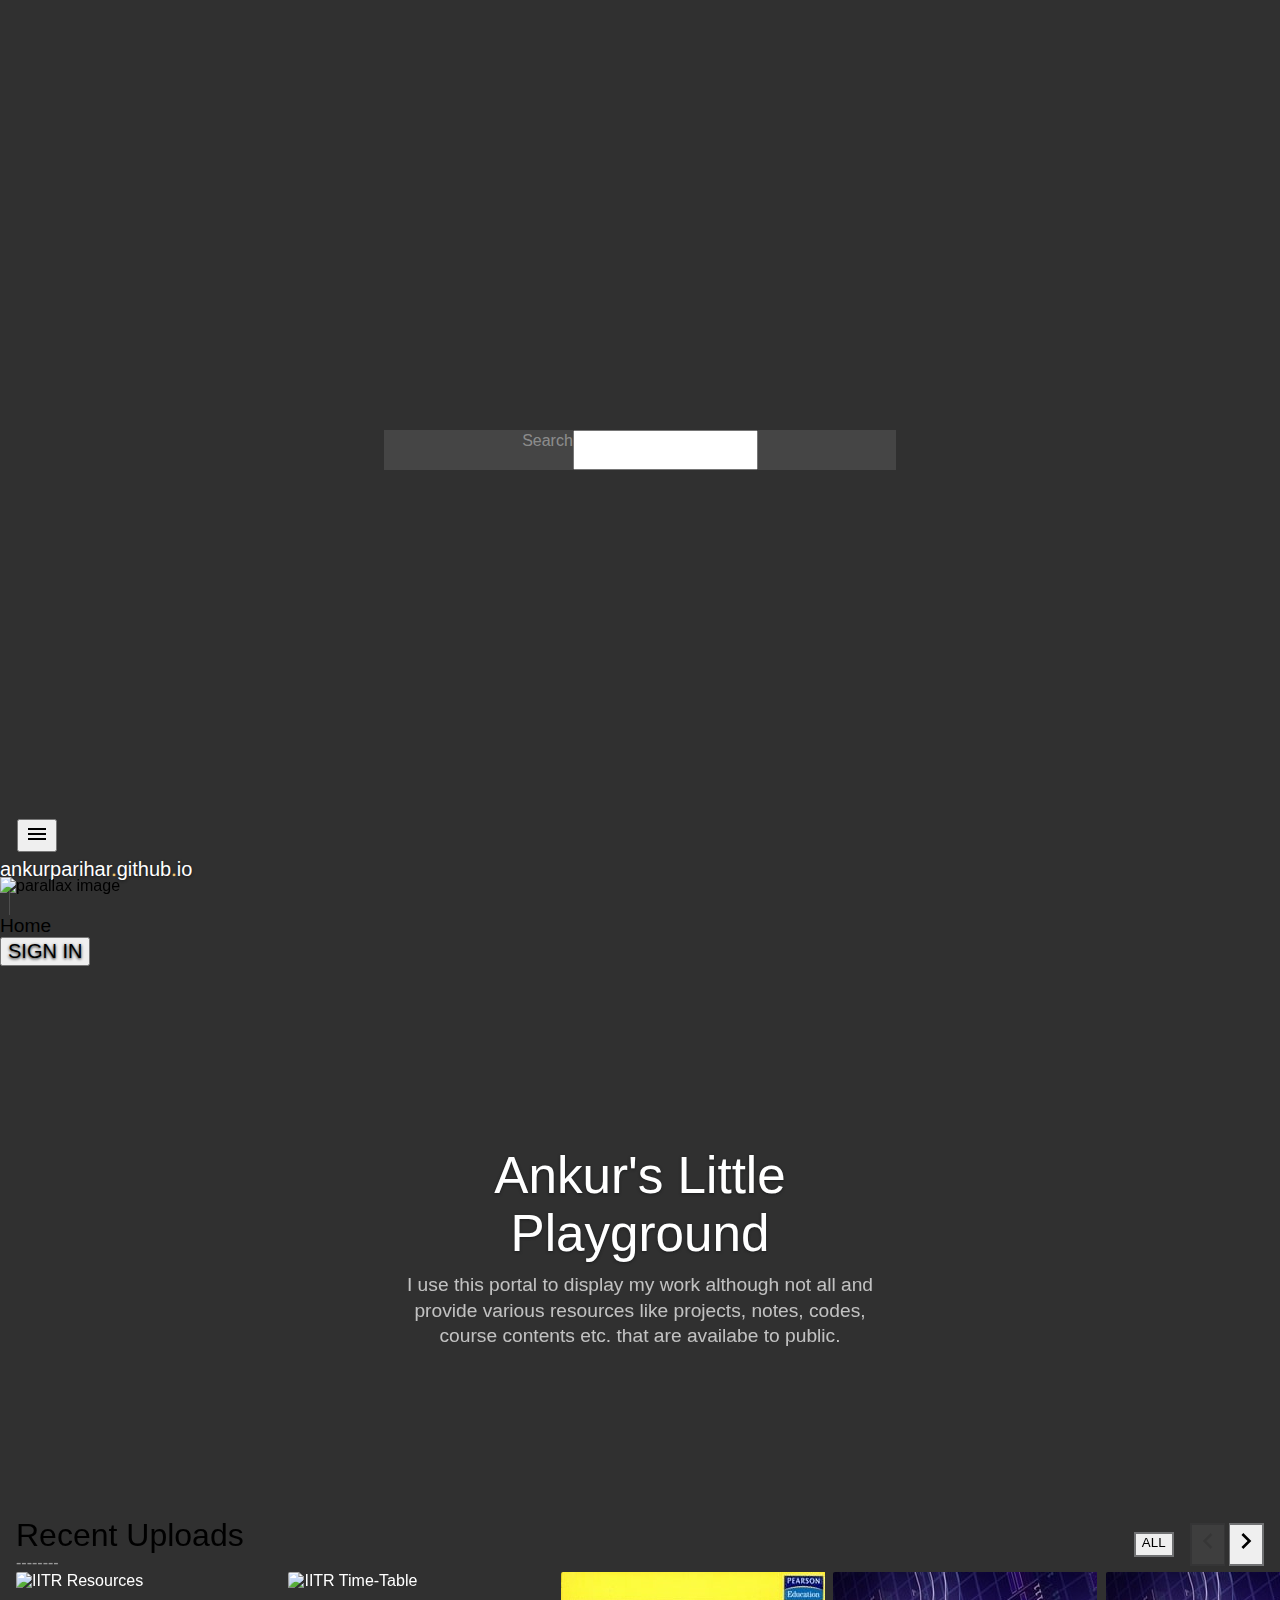
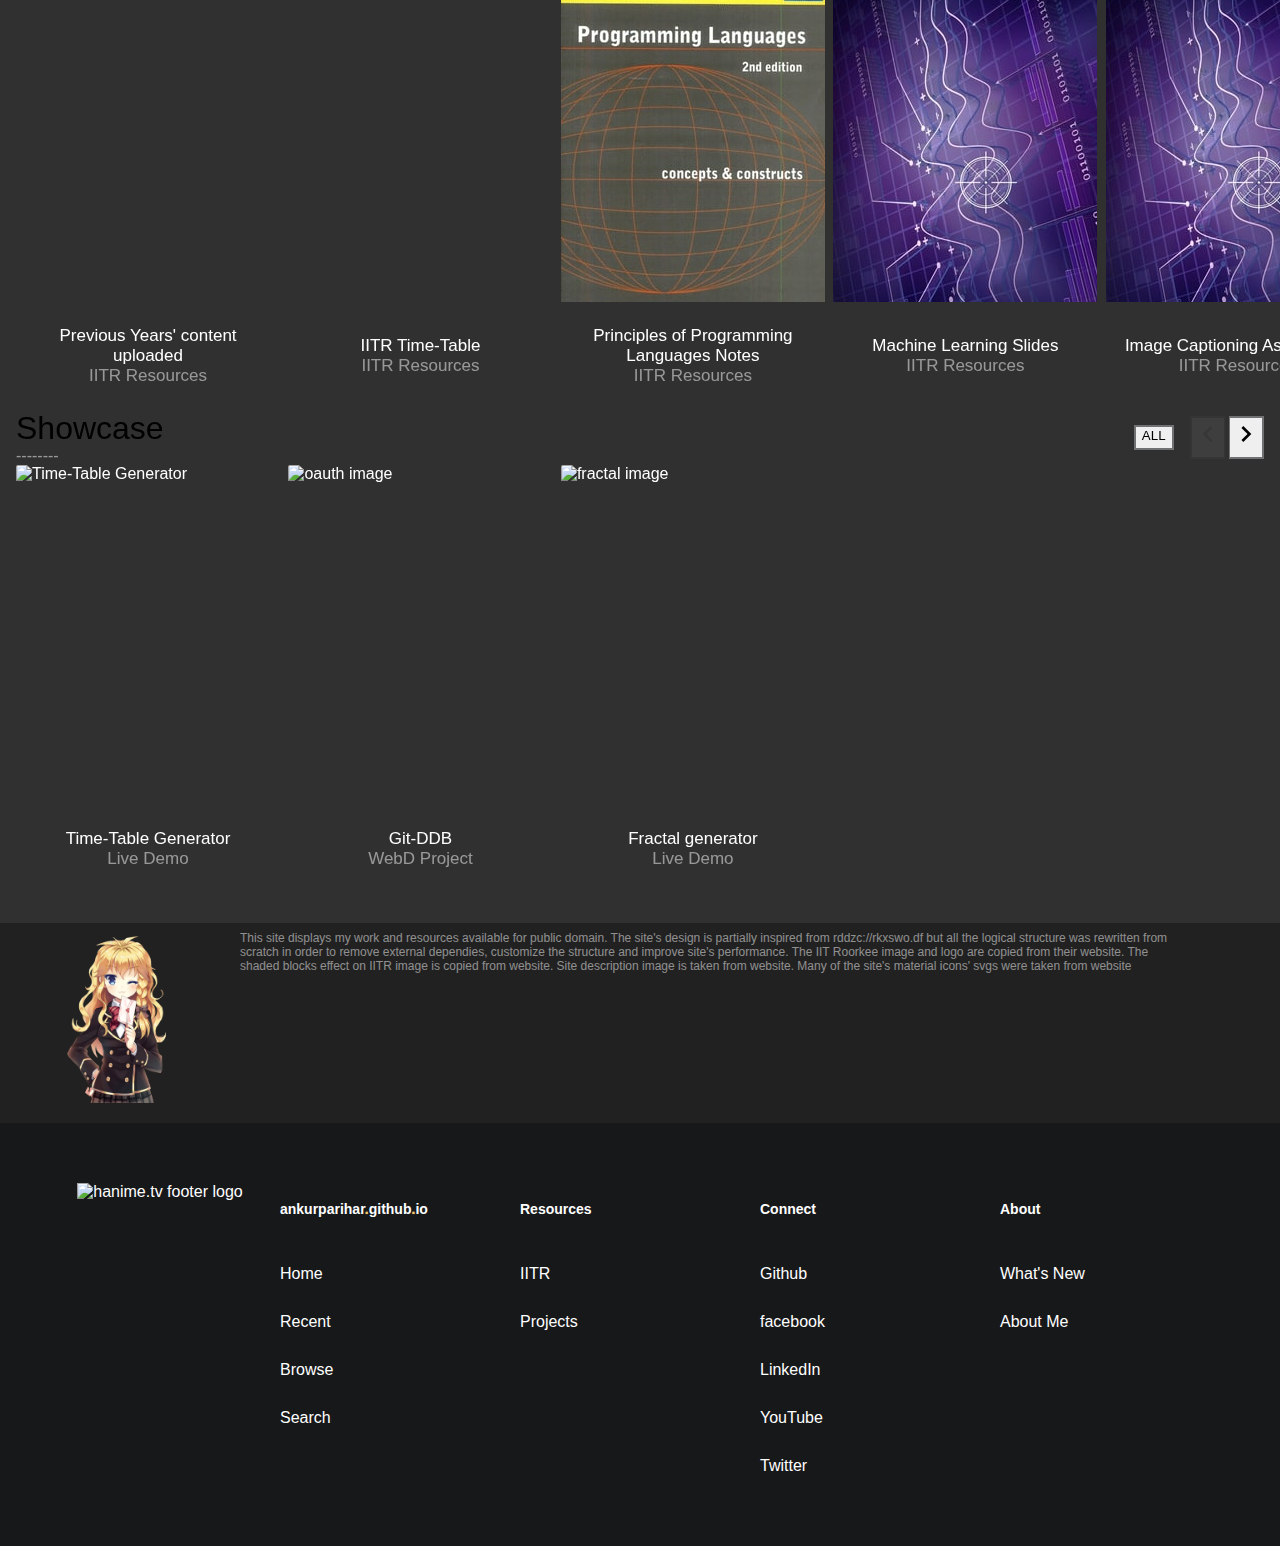
==== commit 4687c83a: "Site description" ====
--- a/index.html
+++ b/index.html
@@ -6,7 +6,6 @@
 	<script async src="https://www.googletagmanager.com/gtag/js?id=UA-135797512-1"></script>
 	<script>
 		window.dataLayer = window.dataLayer || [];
-
 		function gtag() {
 			dataLayer.push(arguments);
 		}
@@ -15,19 +14,16 @@
 	</script>
 	<meta charset="UTF-8">
 	<meta name="viewport" content="width=device-width, initial-scale=1.0">
-	<meta name="msvalidate.01" content="C2D7BA0DE259CF327DDFB684C5F82E2A" />
 	<meta name="theme-color" content="#f3c669" />
 	<meta name="msapplication-tap-highlight" content="no" />
-	<meta name="Description" content="Ankur's little playground">
-	<meta name="twitter:card" content="summary">
-	<meta name="twitter:creator" content="@player4015">
+	<meta name="title" content="Ankur's little playground">
+	<meta name="description" content="Have fun visiting some interesting stuff. The playground is all yours to play.">
 	<meta property="og:title" content="Ankur's little playground">
 	<meta property="og:url" content="https://ankurparihar.github.io">
 	<meta property="og:description" content="Have fun visiting some interesting stuff. The playground is all yours to play.">
 	<meta property="og:image" content="https://ankurparihar.github.io/media/walls/16.jpg">
 	<meta property="og:type" content="website">
-	<meta property="fb:app_id" content="375052696661430">
-	<meta http-equiv="keywords" content="Ankur, Ankur Parihar, player4015, ankurparihar, sc4ry_cr0w, IITR, IITRoorkee, IIT Roorkee, Indian Institute of Technology Roorkee, Jodhpur, Roorkee, Rajasthan, undergraduate, UG, U.G., B.Tech, b.tech, b tech, collage">
+	<meta http-equiv="keywords" content="Ankur, Ankur Parihar, ankurparihar, player4015, IITR, IIT Roorkee, Indian Institute of Technology Roorkee, Roorkee, B.Tech, collage">
 	<!-- <meta http-equiv="X-UA-Compatible" content="ie=edge"> -->
 	<title>Ankur's little playground</title>
 	<!-- <style>
@@ -695,7 +691,7 @@
 				</div>
 			</main>
 			<div class="site-description">
-				<div class="sd-content" id="sd-container">Error: Data for Site Description could not load!</div>
+				<div class="sd-content" id="sd-container">This site displays my work and resources available for public domain. The site's design is partially inspired from rddzc://rkxswo.df but all the logical structure was rewritten from scratch in order to remove external dependies, customize the structure and improve site's performance. The IIT Roorkee image and logo are copied from their website. The shaded blocks effect on IITR image is copied from website. Site description image is taken from website. Many of the site's material icons' svgs were taken from website</div>
 			</div>
 			<footer class="footer">
 				<div class="footer__main">
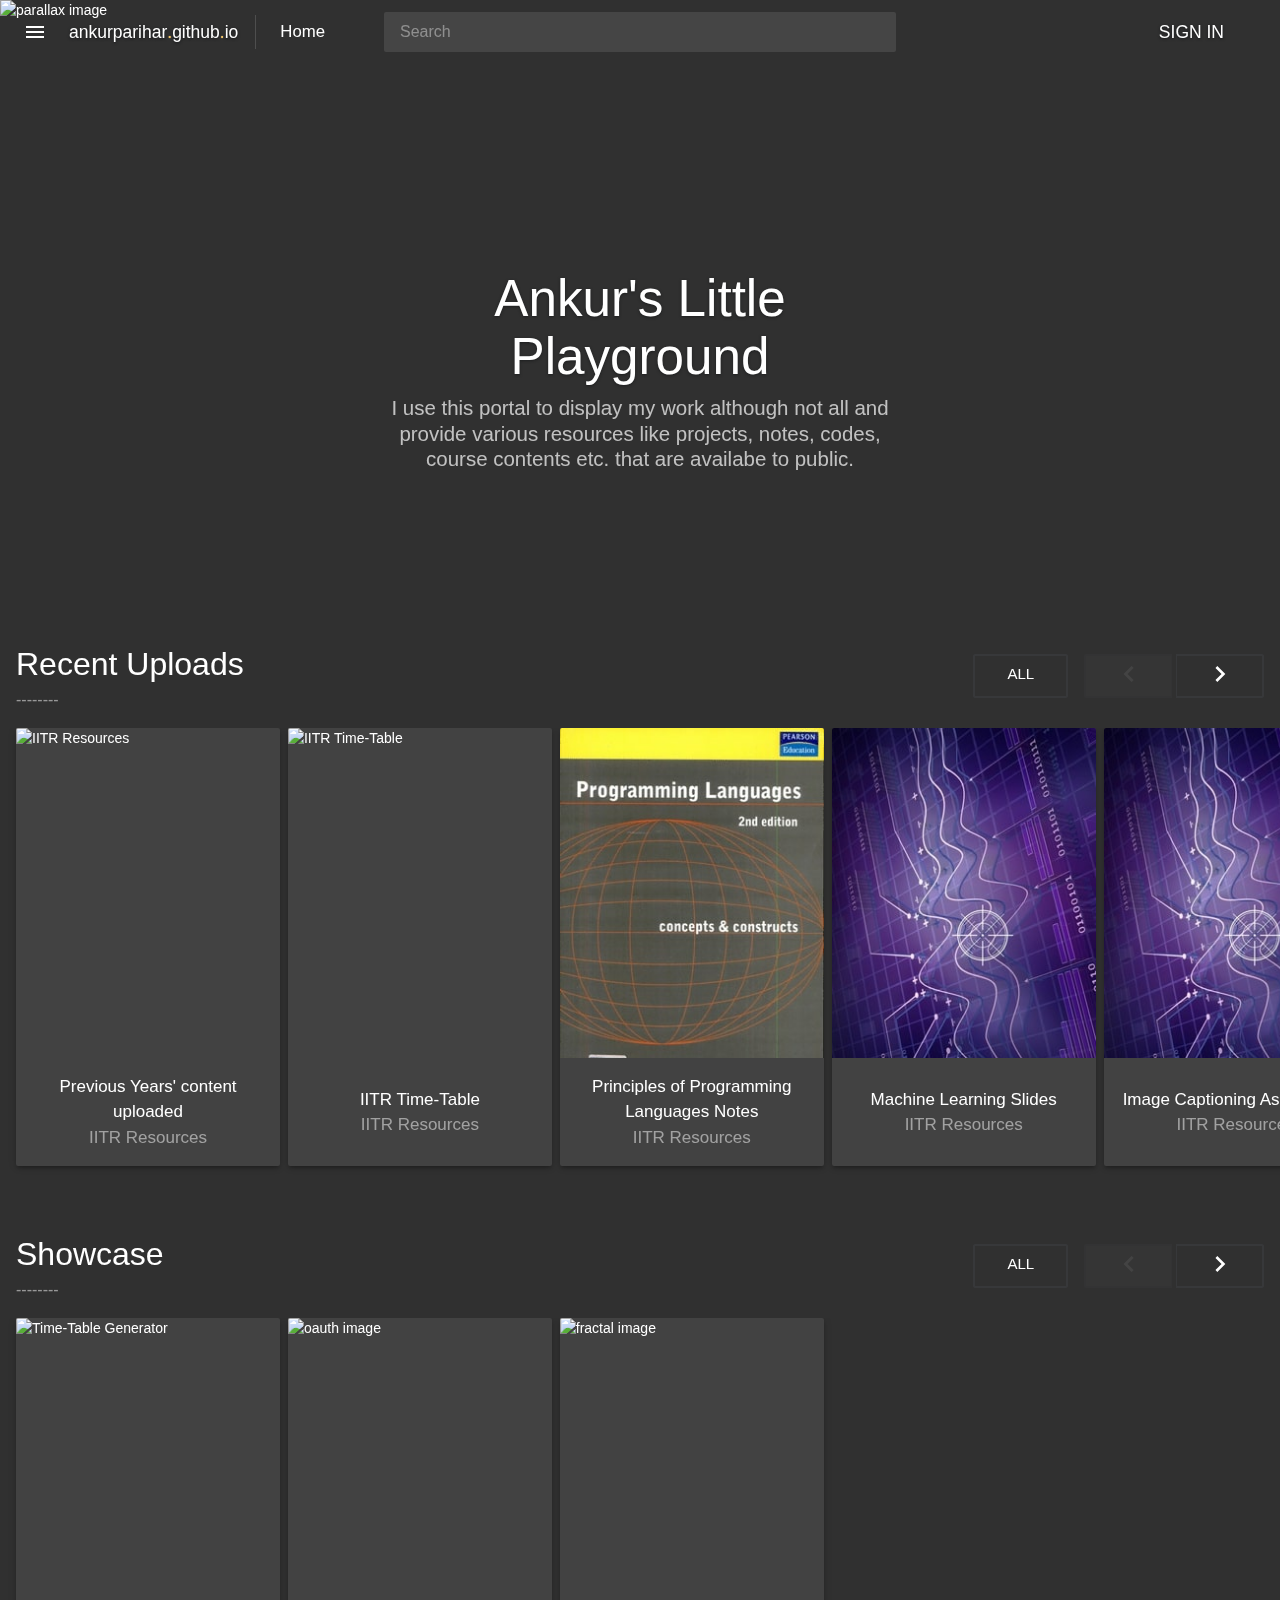
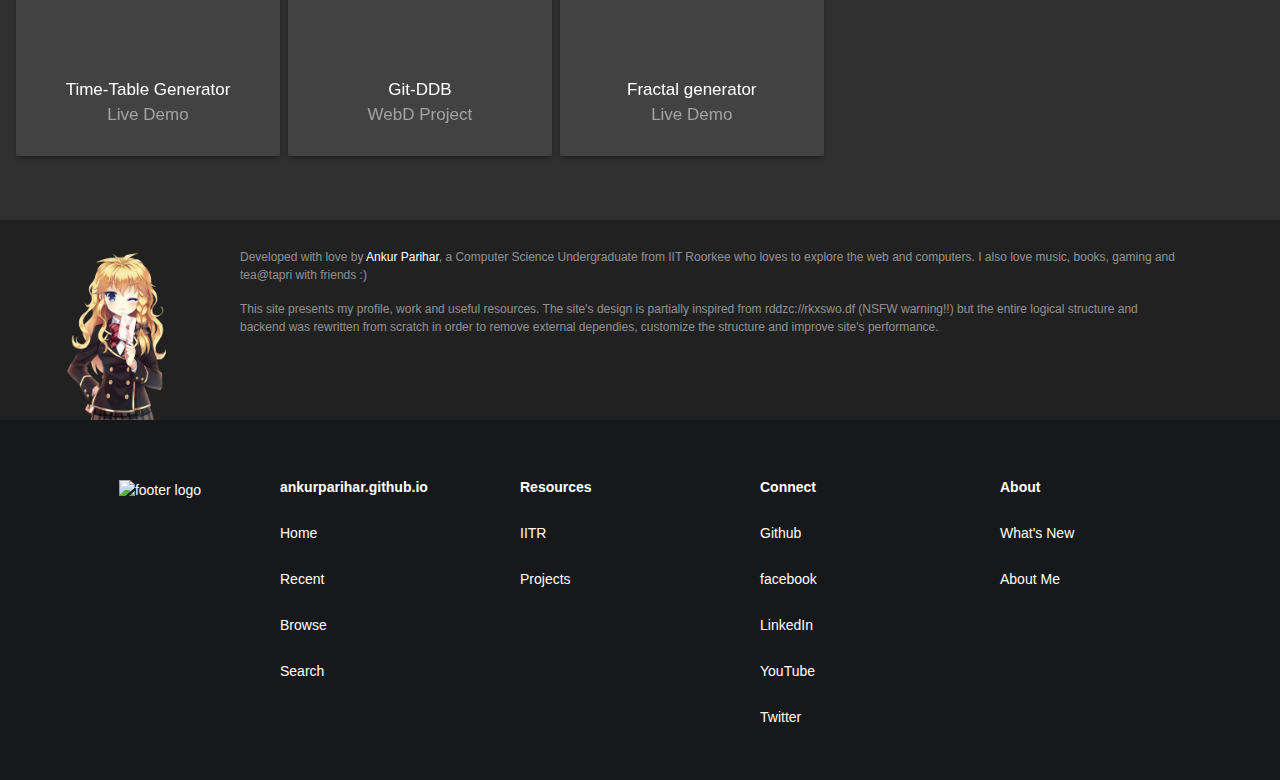
==== commit aa7bbaee: "dialog, css reduction" ====
--- a/index.html
+++ b/index.html
@@ -2,6 +2,9 @@
 <html lang="en">
 
 <head>
+	<link rel="dns-prefetch" href="https://www.googletagmanager.com">
+	<link rel="dns-prefetch" href="https://www.google-analytics.com">
+	<link rel="dns-prefetch" href="https://stats.g.doubleclick.net">
 	<!-- Global site tag (gtag.js) - Google Analytics -->
 	<script async src="https://www.googletagmanager.com/gtag/js?id=UA-135797512-1"></script>
 	<script>
@@ -36,8 +39,7 @@
 	</style> -->
 	<link rel="manifest" href="/manifest.json">
 	<link rel="shortcut icon" href="/media/img/AP-favicon.png">
-	<link rel="stylesheet" href="/media/vuetify-1.0.17.min.css">
-	<link rel="stylesheet" href="/media/style.css">
+	<link rel="stylesheet" href="/media/style.min.css">
 	<link rel="stylesheet" href="/media/simplebar.min.css">
 	<link rel="stylesheet" href="/media/fonts.roboto.css">
 	<link rel="stylesheet" href="/style.css" id="injectedCSS">
@@ -46,6 +48,9 @@
 <body>
 	<div id="app" data-app="true" class="application theme--dark app-index-page">
 		<div class="overlay" id="overlay"></div>
+		<div class="dialog__content">
+			<div id="dialog" class="dialog"></div>
+		</div>
 		<div class="application--wrap">
 			<aside id="side-navigation" class="navigation-drawer navigation-drawer--close navigation-drawer--fixed navigation-drawer--floating navigation-drawer--temporary" style="height:100%;margin-top:0px;max-height:calc(100% - 0px);transform:translateX(-250px);width:250px"
 				data-booted="true">
@@ -256,8 +261,8 @@
 					<div class="divider-vertical"></div>
 					<span id="page-location-text" class="page-location-text">Home</span>
 					<div class="spacer spacer-left"></div>
-					<div id="toolbar-search" class="card card--flat card--hover theme--light toolbar-search flex" style="height:auto" oninput="alterSearchLabel()">
-						<div class="toolbar-search__bar flex row justify-center align-center relative input-group input-group--hide-details theme--light input-group--text-field input-group--single-line primary--text">
+					<div id="toolbar-search" class="card card--flat card--hover toolbar-search flex" style="height:auto">
+						<div class="toolbar-search__bar flex row justify-center align-center relative input-group input-group--hide-details input-group--text-field input-group--single-line primary--text">
 							<label for="search_bar">Search</label>
 							<div class="input-group__input">
 								<input id="search_bar" autocomplete="off" autocapitalize="off" spellcheck="false" tabindex="0" type="text" value="">
@@ -301,16 +306,16 @@
 											<span>Recent Uploads</span>
 											<span id="home--recent-time" class="htv-carousel__header__title__subtitle">--------</span>
 										</div>
-										<button type="button" class="htv-carousel__header__all btn btn--large btn--outline btn--depressed">
+										<button type="button" aria-label="Recent Uploads all" class="htv-carousel__header__all btn btn--large btn--outline btn--depressed">
 											<div class="btn__content">ALL</div>
 										</button>
 										<div class="htv-carousel__header__nav_container">
-											<button type="button" class="htv-carousel__header__nav-arrow htv-carousel__header__nav-arrow-left btn btn--large btn--outline btn--depressed btn--disabled" disabled="">
+											<button type="button" aria-label="Recent Uploads move left" class="htv-carousel__header__nav-arrow htv-carousel__header__nav-arrow-left btn btn--large btn--outline btn--depressed btn--disabled" disabled="">
 												<div class="btn__content">
 													<svg style="width:32px;height:32px" viewBox="0 0 24 24"><path fill="currentColor" d="M15.41,16.58L10.83,12L15.41,7.41L14,6L8,12L14,18L15.41,16.58Z"></path></svg>
 												</div>
 											</button>
-											<button type="button" class="htv-carousel__header__nav-arrow htv-carousel__header__nav-arrow-right btn btn--large btn--outline btn--depressed">
+											<button type="button" aria-label="Recent Uploads move right" class="htv-carousel__header__nav-arrow htv-carousel__header__nav-arrow-right btn btn--large btn--outline btn--depressed">
 												<div class="btn__content">
 													<svg style="width:32px;height:32px" viewBox="0 0 24 24"><path fill="currentColor" d="M8.59,16.58L13.17,12L8.59,7.41L10,6L16,12L10,18L8.59,16.58Z"></path></svg>
 												</div>
@@ -580,16 +585,16 @@
 											<span>Showcase</span>
 											<span id="home--showcase-time" class="htv-carousel__header__title__subtitle">--------</span>
 										</div>
-										<button type="button" class="htv-carousel__header__all btn btn--large btn--outline btn--depressed">
+										<button type="button" aria-label="Showcase all" class="htv-carousel__header__all btn btn--large btn--outline btn--depressed">
 											<div class="btn__content">ALL</div>
 										</button>
 										<div class="htv-carousel__header__nav_container">
-											<button type="button" class="htv-carousel__header__nav-arrow htv-carousel__header__nav-arrow-left btn btn--large btn--outline btn--depressed btn--disabled" disabled="">
+											<button type="button" aria-label="Showcase move left" class="htv-carousel__header__nav-arrow htv-carousel__header__nav-arrow-left btn btn--large btn--outline btn--depressed btn--disabled" disabled="">
 												<div class="btn__content">
 													<svg style="width:32px;height:32px" viewBox="0 0 24 24"><path fill="currentColor" d="M15.41,16.58L10.83,12L15.41,7.41L14,6L8,12L14,18L15.41,16.58Z"></path></svg>
 												</div>
 											</button>
-											<button type="button" class="htv-carousel__header__nav-arrow htv-carousel__header__nav-arrow-right btn btn--large btn--outline btn--depressed">
+											<button type="button" aria-label="Showcase move right" class="htv-carousel__header__nav-arrow htv-carousel__header__nav-arrow-right btn btn--large btn--outline btn--depressed">
 												<div class="btn__content">
 													<svg style="width:32px;height:32px" viewBox="0 0 24 24"><path fill="currentColor" d="M8.59,16.58L13.17,12L8.59,7.41L10,6L16,12L10,18L8.59,16.58Z"></path></svg>
 												</div>
@@ -691,13 +696,16 @@
 				</div>
 			</main>
 			<div class="site-description">
-				<div class="sd-content" id="sd-container">This site displays my work and resources available for public domain. The site's design is partially inspired from rddzc://rkxswo.df but all the logical structure was rewritten from scratch in order to remove external dependies, customize the structure and improve site's performance. The IIT Roorkee image and logo are copied from their website. The shaded blocks effect on IITR image is copied from website. Site description image is taken from website. Many of the site's material icons' svgs were taken from website</div>
+				<div class="sd-content" id="sd-container">
+					<p>Developed with love by <a href="https://github.com/ankurparihar" tabindex="-1" target="_blank" rel="noopener">Ankur Parihar</a>, a Computer Science Undergraduate from IIT Roorkee who loves to explore the web and computers. I also love music, books, gaming and tea@tapri with friends :)</p>
+					<p>This site presents my profile, work and useful resources. The site's design is partially inspired from rddzc://rkxswo.df (NSFW warning!!) but the entire logical structure and backend was rewritten from scratch in order to remove external dependies, customize the structure and improve site's performance.</p>
+				</div>
 			</div>
 			<footer class="footer">
 				<div class="footer__main">
 					<div class="flex footer__column footer__column--logo">
 						<a href="/" class="footer__logo-link nuxt-link-exact-active nuxt-link-active">
-							<img src="/media/img/logo-50.png" alt="hanime.tv footer logo">
+							<img src="/media/img/logo-50.png" alt="footer logo">
 						</a>
 					</div>
 					<div class="flex footer__column">
@@ -735,7 +743,7 @@
 					</div>
 				</div>
 			</footer>
-			<button id="back-to-top-btn" type="button" class="search-fab elevation-3 btn btn--bottom btn--floating btn--fixed btn--right theme--dark primary" style="transform-origin:center center;display:none;">
+			<button id="back-to-top-btn" type="button" aria-label="back to top" class="search-fab elevation-3 btn btn--bottom btn--floating btn--fixed btn--right theme--dark primary" style="transform-origin:center center;display:none">
 				<div class="btn__content">
 					<svg style="width:24px;height:24px" viewBox="0 0 24 24"><path fill="currentColor" d="M7.41,15.41L12,10.83L16.59,15.41L18,14L12,8L6,14L7.41,15.41Z"/></svg>
 				</div>
--- a/media/style.min.css
+++ b/media/style.min.css
@@ -0,0 +1,3052 @@
+body,
+html {
+	background: #303030;
+	margin: 0;
+	padding: 0
+}
+
+::-moz-selection {
+	background: rgba(255, 255, 255, 0.1)!important;
+	color: inherit!important;
+	text-shadow: inherit!important;
+}
+
+::selection {
+	background: rgba(255, 255, 255, 0.1)!important;
+	color: inherit!important;
+	text-shadow: inherit!important;
+}
+
+a {
+	color: #f3c669;
+}
+
+.highlight {
+	color: #f3c669;
+	text-shadow: 0 0 1px #f3c669;
+}
+
+.btn {
+	text-transform: none!important;
+}
+
+.general a {
+	color: #f3c669 !important;
+}
+
+.primary-color {
+	color: #f3c669 !important;
+}
+
+.primary-caret {
+	caret-color: #f3c669;
+}
+
+.primary-hover:hover {
+	background-color: #f3c669 !important;
+}
+
+.primary-color-hover:hover,
+.primary-color-hover:hover * {
+	color: #f3c669 !important;
+}
+
+.primary-border-color {
+	border-color: #f3c669 !important;
+}
+
+.primary {
+	background-color: #f3c669 !important;
+	border-color: #f3c669 !important;
+}
+
+.primary--text {
+	color: #f3c669 !important;
+}
+
+.primary--text input {
+	caret-color: #f3c669 !important;
+}
+
+.primary--after::after {
+	background: #f3c669 !important;
+}
+
+.primary.darken-1 {
+	background-color: #d5ab4f !important;
+	border-color: #d5ab4f !important;
+}
+
+.primary--text.text--darken-1 {
+	color: #d5ab4f !important;
+}
+
+.primary--text.text--darken-1 input {
+	caret-color: #d5ab4f !important;
+}
+
+.primary.darken-1--after::after {
+	background: #d5ab4f !important;
+}
+
+.success-color {
+	color: #00e676
+}
+
+.danger-color {
+	color: #e53935
+}
+
+#toolbar-logo .btn__content {
+	padding: 0 0;
+}
+
+@media (max-width:960px) {
+	#toolbar-logo {
+		display: none;
+	}
+}
+
+.flat-btn .text {
+	margin-bottom: 2px;
+	margin-right: 16px
+}
+
+.flat-btn .fb-icon {
+	position: absolute;
+	top: calc(50% - 2px);
+	right: 8px;
+	-webkit-transform: translateY(-50%);
+	transform: translateY(-50%)
+}
+
+footer.footer {
+	background: #17181a!important;
+	position: relative;
+	display: block
+}
+
+@media screen and (min-width:768px) and (max-width:1104px) {
+	footer.footer {
+		padding: 0 16px
+	}
+}
+
+footer.footer .footer__main {
+	position: relative;
+	padding: 56px 24px 80px 24px;
+	flex-direction: row;
+	justify-content: space-between;
+	flex-wrap: wrap;
+	max-width: 500px;
+	margin: 0 auto;
+	display: -webkit-flex;
+	display: flex
+}
+
+@media screen and (min-width:768px) {
+	footer.footer .footer__main {
+		padding: 60px 0 40px 0;
+		margin: 0;
+		max-width: 1200px
+	}
+}
+
+@media screen and (min-width:1105px) {
+	footer.footer .footer__main {
+		margin: 0 auto
+	}
+}
+
+footer.footer .footer__column {
+	margin-top: 40px;
+	margin-left: 20px;
+	width: 36%;
+	flex-direction: column
+}
+
+@media screen and (min-width:768px) {
+	footer.footer .footer__column {
+		margin-top: 0;
+		margin-left: 0;
+		padding-left: 0;
+		width: 20%
+	}
+}
+
+footer.footer .footer__column.footer__column--logo {
+	margin-top: 0;
+	width: 100%
+}
+
+@media screen and (min-width:768px) {
+	footer.footer .footer__column.footer__column--logo {
+		width: 20%;
+		text-align: center
+	}
+}
+
+footer.footer .footer__logo-link {
+	display: block;
+	height: 50px
+}
+
+footer.footer .footer__logo-link img {
+	height: 100%
+}
+
+footer.footer .footer__header {
+	color: #fff;
+	font-weight: 700;
+	font-size: 14px;
+	line-height: 14px
+}
+
+footer.footer .footer__list:hover .footer__link {
+	opacity: .6
+}
+
+footer.footer .footer__list .footer__item {
+	line-height: 1;
+	text-align: -webkit-match-parent;
+	cursor: pointer
+}
+
+footer.footer .footer__list .footer__link {
+	color: #fff;
+	font-weight: 300;
+	padding: 16px 0;
+	display: block;
+	opacity: 1;
+	transition: all .2s cubic-bezier(.5, 0, .1, 1)
+}
+
+footer.footer .footer__list .footer__link:hover {
+	opacity: 1
+}
+
+footer.footer .footer__list .footer__link .footer__icon {
+	font-size: 14px;
+	width: 26px;
+	justify-content: flex-start
+}
+
+.hvc {
+	position: relative;
+	width: 148px;
+	margin: 0 4px 0 0;
+	cursor: pointer
+}
+
+.hvc:hover .hvc__media__cover-glass {
+	background-color: rgba(255, 255, 255, .1)
+}
+
+@media (min-width:600px) {
+	.hvc {
+		width: 180px
+	}
+}
+
+@media (min-width:1201px) {
+	.hvc {
+		width: 250px
+	}
+}
+
+.hvc a {
+	color: #fff
+}
+
+.hvc a.no-touch {
+	touch-action: none!important
+}
+
+.hvc .hvc__media .hvc__media__cover-container {
+	position: relative;
+	overflow: hidden;
+	width: 100%
+}
+
+.hvc .hvc__media .hvc__media__cover-container .hvc__media__cover-aspect-ratio {
+	padding-top: 125%
+}
+
+.hvc .hvc__media .hvc__media__cover-container .hvc__media__cover {
+	display: block;
+	max-width: 100%;
+	max-height: 100%;
+	position: absolute;
+	top: 0;
+	bottom: 0;
+	left: 0;
+	right: 0
+}
+
+.hvc .hvc__media .hvc__media__cover-container .hvc__media__cover .hvc__media__cover__image {
+	border-radius: 2px 2px 0 0
+}
+
+.hvc .hvc__media .hvc__media__cover-container .hvc__media__cover-glass {
+	width: 100%;
+	height: 100%;
+	position: absolute;
+	top: 0;
+	left: 0;
+	transition: background-color .2s ease
+}
+
+.hvc .card__title {
+	padding: 8px
+}
+
+@media (min-width:600px) {
+	.hvc .card__title {
+		padding: 12px
+	}
+}
+
+@media (min-width:1201px) {
+	.hvc .card__title {
+		font-size: 16px
+	}
+}
+
+.hvc .hvc__content {
+	position: relative;
+	height: 64px
+}
+
+@media (min-width:600px) {
+	.hvc .hvc__content {
+		height: 84px
+	}
+}
+
+.hvc .hvc__content .hv-title {
+	font-size: 11px;
+	width: 100%;
+	overflow-wrap: break-word;
+	white-space: normal;
+	overflow: hidden;
+	text-align: center
+}
+
+@media (min-width:600px) {
+	.hvc .hvc__content .hv-title {
+		font-size: 14px
+	}
+}
+
+@media (min-width:1201px) {
+	.hvc .hvc__content .hv-title {
+		font-size: 17px
+	}
+}
+
+.hvc .hvc__content .hv-subtitle {
+	color: rgba(255, 255, 255, .5);
+	font-size: 11px
+}
+
+@media (min-width:600px) {
+	.hvc .hvc__content .hv-subtitle {
+		font-size: 14px
+	}
+}
+
+@media (min-width:1201px) {
+	.hvc .hvc__content .hv-subtitle {
+		font-size: 17px
+	}
+}
+
+.hvc .hvc__content .hv-subtitle .icon {
+	color: rgba(255, 255, 255, .5);
+	font-size: 11px;
+	margin-right: 4px
+}
+
+@media (min-width:600px) {
+	.hvc .hvc__content .hv-subtitle .icon {
+		font-size: 14px
+	}
+}
+
+@media (min-width:1201px) {
+	.hvc .hvc__content .hv-subtitle .icon {
+		font-size: 17px
+	}
+}
+
+.hvc .hvc__slot_data {
+	color: rgba(255, 255, 255, .5);
+	font-size: 14px
+}
+
+.hvc .hvc__slot_data .icon {
+	font-size: 14px;
+	color: rgba(255, 255, 255, .5)
+}
+
+.search .center_unit {
+	margin: 0 auto
+}
+
+.search .center_unit.smart_banner {
+	left: 50%;
+	-webkit-transform: translateX(-50%);
+	transform: translateX(-50%)
+}
+
+.htv-carousel-container {
+	min-height: 394px
+}
+
+@media screen and (min-width:600px) {
+	.htv-carousel-container {
+		min-height: 485px
+	}
+}
+
+@media screen and (min-width:1201px) {
+	.htv-carousel-container {
+		min-height: 588px
+	}
+}
+
+.htv-carousel {
+	scroll-behavior: smooth;
+	user-select: none;
+	position: relative
+}
+
+.htv-carousel .htv-carousel__header {
+	padding: 0 8px 0 8px
+}
+
+@media (min-width:600px) {
+	.htv-carousel .htv-carousel__header {
+		padding: 0 16px 0 16px
+	}
+}
+
+.htv-carousel .htv-carousel__header .htv-carousel__header__title {
+	font-size: 24px;
+	font-weight: 300
+}
+
+@media (min-width:600px) {
+	.htv-carousel .htv-carousel__header .htv-carousel__header__title {
+		font-size: 32px
+	}
+}
+
+.htv-carousel .htv-carousel__header .htv-carousel__header__title .htv-carousel__header__title__subtitle {
+	font-size: 12px;
+	font-weight: 400;
+	color: rgba(255, 255, 255, .5)
+}
+
+@media (min-width:600px) {
+	.htv-carousel .htv-carousel__header .htv-carousel__header__title .htv-carousel__header__title__subtitle {
+		font-size: 16px
+	}
+}
+
+.htv-carousel .htv-carousel__header .htv-carousel__header__all {
+	border: 2px solid rgba(58, 60, 63, .7);
+	margin: 0
+}
+
+.htv-carousel .htv-carousel__header .htv-carousel__header__nav_container {
+	margin-left: 16px
+}
+
+.htv-carousel .htv-carousel__header .htv-carousel__header__nav_container .htv-carousel__header__nav-arrow {
+	margin: 0;
+	padding: 0;
+	border: 2px solid rgba(58, 60, 63, .7)
+}
+
+.htv-carousel .htv-carousel__header .htv-carousel__header__nav_container .htv-carousel__header__nav-arrow:disabled {
+	opacity: .25
+}
+
+.htv-carousel .htv-carousel__header .htv-carousel__header__nav_container .htv-carousel__header__nav-arrow .btn__content {
+	padding: 0
+}
+
+.htv-carousel .htv-carousel__header .htv-carousel__header__nav_container .htv-carousel__header__nav-arrow .btn__content .icon {
+	font-size: 32px!important;
+	line-height: 32px!important
+}
+
+.htv-carousel .htv-carousel__header .htv-carousel__header__nav_container .htv-carousel__header__nav-arrow-left {
+	border-top-right-radius: 0;
+	border-bottom-right-radius: 0;
+	border-right-width: 1px
+}
+
+.htv-carousel .htv-carousel__header .htv-carousel__header__nav_container .htv-carousel__header__nav-arrow-right {
+	border-top-left-radius: 0;
+	border-bottom-left-radius: 0;
+	border-left-width: 1px
+}
+
+.htv-carousel .htv-carousel__scrolls {
+	overflow-y: hidden;
+	white-space: nowrap;
+	-webkit-overflow-scrolling: touch
+}
+
+.htv-carousel .htv-carousel__scrolls.htv-carousel__desktop {
+	overflow: hidden
+}
+
+.htv-carousel .htv-carousel__slider .item {
+	display: inline-block;
+	vertical-align: top;
+	width: 128px
+}
+
+@media (min-width:600px) {
+	.htv-carousel .htv-carousel__slider .item {
+		width: 164px
+	}
+}
+
+@media (min-width:960px) {
+	.htv-carousel .htv-carousel__slider .item {
+		width: 210px
+	}
+}
+
+@media (min-width:1264px) {
+	.htv-carousel .htv-carousel__slider .item {
+		width: 264px
+	}
+}
+
+.htv-carousel .htv-carousel__slider .item:first-child {
+	margin-left: 8px
+}
+
+@media (min-width:600px) {
+	.htv-carousel .htv-carousel__slider .item:first-child {
+		margin-left: 16px
+	}
+}
+
+.input-group:hover .input-group__details::before {
+	background-color: rgba(147, 148, 150, .2)!important
+}
+
+aside.navigation-drawer {
+	z-index: 90;
+	background-color: #303030!important;
+	padding-bottom: 0
+}
+
+aside.navigation-drawer[data-booted=true] {
+	transition: .3s cubic-bezier(.4, 0, .2, 1) !important;
+}
+
+aside.navigation-drawer .ndsc_fader {
+	position: fixed;
+	top: 0;
+	left: 0;
+	width: 100%;
+	height: 80px;
+	z-index: 1;
+	pointer-events: none;
+	background: -webkit-linear-gradient(180deg, #303030 0, #303030 60%, rgba(48, 48, 48, 0) 100%);
+	background: -moz-linear-gradient(180deg, #303030 0, #303030 60%, rgba(48, 48, 48, 0) 100%);
+	background: -ms-linear-gradient(180deg, #303030 0, #303030 60%, rgba(48, 48, 48, 0) 100%);
+	background: -o-linear-gradient(180deg, #303030 0, #303030 60%, rgba(48, 48, 48, 0) 100%);
+	background: linear-gradient(180deg, #303030 0, #303030 60%, rgba(48, 48, 48, 0) 100%)
+}
+
+aside.navigation-drawer .divider {
+	background: 0 0!important;
+}
+
+aside.navigation-drawer .navigation-drawer-scroll-container {
+	position: relative;
+	padding-top: 0
+}
+
+aside.navigation-drawer .nav-drawer-list {
+	border-top: 1px solid rgba(255, 255, 255, .12)
+}
+
+aside.navigation-drawer .v-list__tile .v-icon {
+	color: rgba(255, 255, 255, .5)
+}
+
+.parallax {
+	position: relative;
+	overflow: hidden;
+	z-index: 0
+}
+
+.parallax-container {
+	display: block;
+	width: 100%;
+	height: 50vw;
+	min-height: 500px;
+	overflow: hidden;
+	position: relative
+}
+
+.parallax-container .parallax {
+	display: block;
+	position: absolute;
+	top: 0;
+	right: 0;
+	bottom: 0;
+	left: 0
+}
+
+.parallax-container .parallax img {
+	display: block;
+	border: none;
+	position: absolute;
+	right: 0;
+	/* height: 49.2vw; */
+	width: 100%;
+	height: auto;
+	/* min-height: 500px; */
+	/* opacity: .5!important */
+}
+
+@media screen and (min-width:651px) {
+	.parallax-container .parallax img {
+		opacity: 1!important
+	}
+}
+
+.parallax-container .parallax img .hero_image {
+	will-change: transform
+}
+
+.parallax-container .parallax .parallax-content {
+	width: 100%;
+	height: 100%;
+	position: relative;
+	/* flex-direction: column; */
+	justify-content: center;
+	align-items: center;
+	/* display: -webkit-flex; */
+	display: block
+}
+
+.btn:hover .btn__content:before {
+	background-color: currentColor;
+}
+
+.toolbar {
+	padding-top: 0
+}
+
+.toolbar.toolbar--fixed {
+	z-index: 100
+}
+
+.toolbar.semi-transparent {
+	background-color: rgba(0, 0, 0, .9)!important
+}
+
+@media screen and (min-width:960px) {
+	.toolbar {
+		padding-left: 8px;
+		padding-right: 8px
+	}
+}
+
+.toolbar .toolbar__content {
+	height: 56px!important
+}
+
+@media screen and (min-width:960px) {
+	.toolbar .toolbar__content {
+		height: 64px!important
+	}
+}
+
+@media screen and (min-width:600px) {
+	.toolbar .nav_drawer_toggle {
+		margin-left: 17px!important
+	}
+}
+
+.toolbar__content>:not(.btn):not(.menu):last-child:not(:only-child) {
+	margin-right: 16px
+}
+
+@media only screen and (max-width:599px) {
+	.toolbar .toolbar__content>:not(.btn):not(.menu):last-child:not(:only-child) {
+		margin-right: 0px
+	}
+}
+
+.toolbar .divider-vertical {
+	width: 1px;
+	height: 34px;
+	background-color: rgba(255, 255, 255, .15);
+	margin-right: 24px
+}
+
+#toolbar-logo+.divider-vertical {
+	margin-left: 9px
+}
+
+.toolbar .page-location-text {
+	font-size: 1.2em;
+	font-weight: 300;
+	text-overflow: ellipsis;
+	white-space: nowrap;
+	max-width: 200px;
+	overflow: hidden;
+	margin-right: 24px;
+	text-transform: capitalize
+}
+
+@media screen and (max-width:375px) {
+	.toolbar .page-location-text {
+		display: none
+	}
+	.toolbar .divider-vertical {
+		display: none
+	}
+}
+
+.toolbar .nav_drawer_toggle {
+	margin: 6px 8px 6px 17px;
+	min-width: 36px;
+}
+
+.toolbar .logo-text {
+	font-size: 125%;
+	text-transform: lowercase;
+	text-shadow: 0 1px 3px #17181a
+}
+
+.toolbar .logo-text .btn__content::before {
+	background-color: transparent!important
+}
+
+.toolbar .log-in-text.btn {
+	font-size: 125%;
+	text-shadow: 0 1px 3px #17181a
+}
+
+.toolbar .toolbar-search {
+	min-width: 200px;
+	max-width: 320px;
+	max-height: 40px;
+	cursor: default;
+	position: absolute;
+	top: 50%;
+	width: 30%;
+	display: none;
+	-webkit-transform: translate(-50%, -50%);
+	transform: translate(-50%, -50%)
+}
+
+@media screen and (min-width:600px) {
+	.toolbar .toolbar-search {
+		display: block;
+		right: 36px;
+		width: 40vw;
+		max-width: 424px;
+	}
+}
+
+@media screen and (min-width:960px) {
+	.toolbar .toolbar-search {
+		right: -40px;
+		width: 50vw;
+	}
+}
+
+@media screen and (min-width:1264px) {
+	.toolbar .toolbar-search {
+		left: 50%;
+		width: 512px;
+		max-width: 512px;
+	}
+}
+
+.toolbar .toolbar-search {
+	transition: all .4s cubic-bezier(.25, .8, .25, 1);
+	background-color: rgba(255, 255, 255, .1)!important
+}
+
+.toolbar .toolbar-search.focused input,
+.toolbar .toolbar-search:hover input {
+	color: rgba(255, 255, 255, .9)
+}
+
+.toolbar .toolbar-search input {
+	color: rgba(255, 255, 255, .6)!important
+}
+
+.toolbar .toolbar-search .menu {
+	width: 100%;
+	background-color: transparent
+}
+
+.toolbar .toolbar-search .toolbar-search__bar {
+	width: 100%;
+	height: 40px;
+	margin: 0 auto;
+	display: none;
+	position: relative;
+	padding: 0
+}
+
+@media screen and (min-width:600px) {
+	.toolbar .toolbar-search .toolbar-search__bar {
+		display: -webkit-flex;
+		display: flex
+	}
+}
+
+.toolbar .toolbar-search .toolbar-search__bar label {
+	color: rgba(255, 255, 255, .4)!important;
+	left: 16px;
+	top: 50%!important;
+	-webkit-transform: translate(0, -50%);
+	transform: translate(0, -50%)
+}
+
+.toolbar .toolbar-search .toolbar-search__bar input {
+	height: 40px;
+	text-align: center
+}
+
+.toolbar .toolbar-search .toolbar-search__bar .input-group__details::before {
+	display: none
+}
+
+* {
+	box-sizing: border-box;
+	-webkit-font-smoothing: antialiased;
+	-moz-osx-font-smoothing: grayscale;
+	-webkit-tap-highlight-color: transparent;
+	-webkit-touch-callout: none;
+	touch-action: manipulation
+}
+
+html {
+	height: 100%;
+	overflow-x: hidden;
+	overflow-y: scroll!important
+}
+
+body {
+	height: 100%;
+	font-family: Roboto, Tahoma, Arial, sans-serif
+}
+
+.application {
+	font-family: Roboto, Tahoma, Arial, sans-serif
+}
+
+.simplebar-track {
+	z-index: 2;
+	width: 3px
+}
+
+.simplebar-scrollbar {
+	width: 3px;
+	min-width: 3px
+}
+
+ol,
+ul {
+	list-style: none;
+	padding: 0
+}
+
+a {
+	color: #fff;
+	text-decoration: none;
+	padding: 0;
+	margin: 0;
+	border: 0;
+	font: inherit;
+	font-size: 100%;
+	outline: 0
+}
+
+a:hover {
+	color: inherit;
+	text-decoration: none
+}
+
+a:focus {
+	color: inherit;
+	text-decoration: none;
+	outline: 0
+}
+
+a:active {
+	outline: 0
+}
+
+img {
+	pointer-events: none!important
+}
+
+.site-description {
+	position: relative;
+	background: #212121
+}
+
+.site-description .sd-content {
+	height: 180px;
+	max-width: 960px;
+	color: rgba(255, 255, 255, .5);
+	font-size: 11px;
+	margin-top: 8px;
+	margin-left: auto;
+	margin-right: auto;
+	padding: 0 8px 8px 8px;
+	background: 0 0
+}
+
+@media (min-width:480px) {
+	.site-description .sd-content {
+		padding: 0 8px 0 180px;
+		background: url(/media/img/anime-png-30718.webp) left/200px auto no-repeat;
+		background-position: 0px 0px;
+		background-size: 160px auto;
+		margin-left: 40px;
+	}
+}
+
+@media (min-width:600px) {
+	.site-description .sd-content {
+		margin-top: 20px;
+		margin-left: 40px;
+		font-size: 12px;
+		padding: 0 16px 0 150px;
+		/* background-position: 0px 0px; */
+		background-size: 160px auto
+	}
+}
+
+@media (min-width:820px) {
+	.site-description .sd-content {
+		max-width: 90vw;
+		padding: 8px 16px 0 200px;
+		background-size: 160px auto;
+		/* background-position: 20px 0px; */
+	}
+	.site-description {
+		min-height: 200px;
+	}
+}
+
+.noselect {
+	-webkit-user-drag: none;
+	-webkit-touch-callout: none;
+	-webkit-user-select: none;
+	-khtml-user-select: none;
+	-moz-user-select: none;
+	-ms-user-select: none;
+	user-select: none
+}
+
+.page {
+	margin: 56px auto 0 auto
+}
+
+@media screen and (min-width:960px) {
+	.page {
+		margin-top: 64px
+	}
+}
+
+.full-page-height {
+	min-height: 100vh
+}
+
+.relative {
+	position: relative!important
+}
+
+.fixed {
+	position: fixed!important
+}
+
+.block {
+	display: block!important;
+	flex: 0!important
+}
+
+.flex {
+	flex: 1 1 auto;
+	display: -webkit-flex;
+	display: flex
+}
+
+.wrap {
+	flex-wrap: wrap
+}
+
+.column {
+	flex-direction: column
+}
+
+.row {
+	flex-direction: row
+}
+
+.justify-right {
+	-webkit-box-pack: end;
+	-ms-flex-pack: end;
+	-webkit-justify-content: flex-end;
+	-moz-justify-content: flex-end;
+	justify-content: flex-end
+}
+
+.justify-left {
+	-webkit-box-pack: start;
+	-ms-flex-pack: start;
+	-webkit-justify-content: flex-start;
+	-moz-justify-content: flex-start;
+	justify-content: flex-start
+}
+
+.align-right {
+	align-items: flex-end
+}
+
+.align-left {
+	align-items: flex-start
+}
+
+.general {
+	width: 100%;
+	max-width: 1200px;
+	padding: 16px
+}
+
+.general a {
+	font-weight: 400
+}
+
+.general ul {
+	list-style-type: disc
+}
+
+.general ol {
+	list-style-type: decimal
+}
+
+.general li {
+	margin-left: 24px
+}
+
+.general h3 {
+	font-size: 24px
+}
+
+.general p {
+	margin: 8px 0
+}
+
+.media-bg {
+	background: #80d8ff
+}
+
+.dot-gradient {
+	display: inline-block;
+	height: 100%;
+	position: absolute;
+	top: 0;
+	left: 0;
+	width: 100%;
+	background: url(/media/img/dot-overlay.png);
+}
+
+
+/*!
+* Vuetify v1.0.17
+* Forged by John Leider
+* Released under the MIT License.
+*/
+
+@-webkit-keyframes a {
+	59% {
+		margin-left: 0
+	}
+	60%,
+	80% {
+		margin-left: 2px
+	}
+	70%,
+	90% {
+		margin-left: -2px
+	}
+}
+
+@keyframes a {
+	59% {
+		margin-left: 0
+	}
+	60%,
+	80% {
+		margin-left: 2px
+	}
+	70%,
+	90% {
+		margin-left: -2px
+	}
+}
+
+.transparent {
+	background-color: transparent!important;
+	border-color: transparent!important
+}
+
+.green {
+	background-color: #4caf50!important;
+	border-color: #4caf50!important
+}
+
+.green--text {
+	color: #4caf50!important
+}
+
+.green--text input {
+	caret-color: #4caf50!important
+}
+
+.green--text.text--darken-1 {
+	color: #43a047!important
+}
+
+.green--text.text--darken-1 input {
+	caret-color: #43a047!important
+}
+
+.grey {
+	background-color: #9e9e9e!important;
+	border-color: #9e9e9e!important
+}
+
+.grey--text {
+	color: #9e9e9e!important
+}
+
+.grey--text input {
+	caret-color: #9e9e9e!important
+}
+
+.grey--text.text--darken-1 {
+	color: #757575!important
+}
+
+.grey--text.text--darken-1 input {
+	caret-color: #757575!important
+}
+
+.elevation-0 {
+	box-shadow: 0 0 0 0 rgba(0, 0, 0, .2), 0 0 0 0 rgba(0, 0, 0, .14), 0 0 0 0 rgba(0, 0, 0, .12)!important
+}
+
+.elevation-1 {
+	box-shadow: 0 2px 1px -1px rgba(0, 0, 0, .2), 0 1px 1px 0 rgba(0, 0, 0, .14), 0 1px 3px 0 rgba(0, 0, 0, .12)!important
+}
+
+.elevation-2 {
+	box-shadow: 0 3px 1px -2px rgba(0, 0, 0, .2), 0 2px 2px 0 rgba(0, 0, 0, .14), 0 1px 5px 0 rgba(0, 0, 0, .12)!important
+}
+
+.elevation-3 {
+	box-shadow: 0 3px 3px -2px rgba(0, 0, 0, .2), 0 3px 4px 0 rgba(0, 0, 0, .14), 0 1px 8px 0 rgba(0, 0, 0, .12)!important
+}
+
+.elevation-4 {
+	box-shadow: 0 2px 4px -1px rgba(0, 0, 0, .2), 0 4px 5px 0 rgba(0, 0, 0, .14), 0 1px 10px 0 rgba(0, 0, 0, .12)!important
+}
+
+.elevation-5 {
+	box-shadow: 0 3px 5px -1px rgba(0, 0, 0, .2), 0 5px 8px 0 rgba(0, 0, 0, .14), 0 1px 14px 0 rgba(0, 0, 0, .12)!important
+}
+
+.elevation-6 {
+	box-shadow: 0 3px 5px -1px rgba(0, 0, 0, .2), 0 6px 10px 0 rgba(0, 0, 0, .14), 0 1px 18px 0 rgba(0, 0, 0, .12)!important
+}
+
+.elevation-7 {
+	box-shadow: 0 4px 5px -2px rgba(0, 0, 0, .2), 0 7px 10px 1px rgba(0, 0, 0, .14), 0 2px 16px 1px rgba(0, 0, 0, .12)!important
+}
+
+.elevation-8 {
+	box-shadow: 0 5px 5px -3px rgba(0, 0, 0, .2), 0 8px 10px 1px rgba(0, 0, 0, .14), 0 3px 14px 2px rgba(0, 0, 0, .12)!important
+}
+
+.elevation-9 {
+	box-shadow: 0 5px 6px -3px rgba(0, 0, 0, .2), 0 9px 12px 1px rgba(0, 0, 0, .14), 0 3px 16px 2px rgba(0, 0, 0, .12)!important
+}
+
+.elevation-10 {
+	box-shadow: 0 6px 6px -3px rgba(0, 0, 0, .2), 0 10px 14px 1px rgba(0, 0, 0, .14), 0 4px 18px 3px rgba(0, 0, 0, .12)!important
+}
+
+.elevation-11 {
+	box-shadow: 0 6px 7px -4px rgba(0, 0, 0, .2), 0 11px 15px 1px rgba(0, 0, 0, .14), 0 4px 20px 3px rgba(0, 0, 0, .12)!important
+}
+
+.elevation-12 {
+	box-shadow: 0 7px 8px -4px rgba(0, 0, 0, .2), 0 12px 17px 2px rgba(0, 0, 0, .14), 0 5px 22px 4px rgba(0, 0, 0, .12)!important
+}
+
+.elevation-13 {
+	box-shadow: 0 7px 8px -4px rgba(0, 0, 0, .2), 0 13px 19px 2px rgba(0, 0, 0, .14), 0 5px 24px 4px rgba(0, 0, 0, .12)!important
+}
+
+.elevation-14 {
+	box-shadow: 0 7px 9px -4px rgba(0, 0, 0, .2), 0 14px 21px 2px rgba(0, 0, 0, .14), 0 5px 26px 4px rgba(0, 0, 0, .12)!important
+}
+
+.elevation-15 {
+	box-shadow: 0 8px 9px -5px rgba(0, 0, 0, .2), 0 15px 22px 2px rgba(0, 0, 0, .14), 0 6px 28px 5px rgba(0, 0, 0, .12)!important
+}
+
+.elevation-16 {
+	box-shadow: 0 8px 10px -5px rgba(0, 0, 0, .2), 0 16px 24px 2px rgba(0, 0, 0, .14), 0 6px 30px 5px rgba(0, 0, 0, .12)!important
+}
+
+.elevation-17 {
+	box-shadow: 0 8px 11px -5px rgba(0, 0, 0, .2), 0 17px 26px 2px rgba(0, 0, 0, .14), 0 6px 32px 5px rgba(0, 0, 0, .12)!important
+}
+
+.elevation-18 {
+	box-shadow: 0 9px 11px -5px rgba(0, 0, 0, .2), 0 18px 28px 2px rgba(0, 0, 0, .14), 0 7px 34px 6px rgba(0, 0, 0, .12)!important
+}
+
+.elevation-19 {
+	box-shadow: 0 9px 12px -6px rgba(0, 0, 0, .2), 0 19px 29px 2px rgba(0, 0, 0, .14), 0 7px 36px 6px rgba(0, 0, 0, .12)!important
+}
+
+.elevation-20 {
+	box-shadow: 0 10px 13px -6px rgba(0, 0, 0, .2), 0 20px 31px 3px rgba(0, 0, 0, .14), 0 8px 38px 7px rgba(0, 0, 0, .12)!important
+}
+
+.elevation-21 {
+	box-shadow: 0 10px 13px -6px rgba(0, 0, 0, .2), 0 21px 33px 3px rgba(0, 0, 0, .14), 0 8px 40px 7px rgba(0, 0, 0, .12)!important
+}
+
+.elevation-22 {
+	box-shadow: 0 10px 14px -6px rgba(0, 0, 0, .2), 0 22px 35px 3px rgba(0, 0, 0, .14), 0 8px 42px 7px rgba(0, 0, 0, .12)!important
+}
+
+.elevation-23 {
+	box-shadow: 0 11px 14px -7px rgba(0, 0, 0, .2), 0 23px 36px 3px rgba(0, 0, 0, .14), 0 9px 44px 8px rgba(0, 0, 0, .12)!important
+}
+
+.elevation-24 {
+	box-shadow: 0 11px 15px -7px rgba(0, 0, 0, .2), 0 24px 38px 3px rgba(0, 0, 0, .14), 0 9px 46px 8px rgba(0, 0, 0, .12)!important
+}
+
+html {
+	box-sizing: border-box;
+	overflow-y: scroll;
+	-webkit-text-size-adjust: 100%
+}
+
+*,
+:after,
+:before {
+	box-sizing: inherit
+}
+
+:after,
+:before {
+	text-decoration: inherit;
+	vertical-align: inherit
+}
+
+* {
+	background-repeat: no-repeat;
+	padding: 0;
+	margin: 0
+}
+
+audio:not([controls]) {
+	display: none;
+	height: 0
+}
+
+hr {
+	overflow: visible
+}
+
+article,
+aside,
+details,
+figcaption,
+figure,
+footer,
+header,
+main,
+menu,
+nav,
+section,
+summary {
+	display: block
+}
+
+summary {
+	display: list-item
+}
+
+[hidden],
+template {
+	display: none
+}
+
+abbr[title] {
+	border-bottom: 1px dotted;
+	text-decoration: none
+}
+
+a {
+	background-color: transparent;
+	-webkit-text-decoration-skip: objects
+}
+
+a:active,
+a:hover {
+	outline-width: 0
+}
+
+code,
+kbd,
+pre {
+	font-family: monospace, monospace
+}
+
+b,
+strong {
+	font-weight: bolder
+}
+
+dfn {
+	font-style: italic
+}
+
+mark {
+	background-color: #ff0;
+	color: #000
+}
+
+sub,
+sup {
+	font-size: 75%;
+	line-height: 0;
+	position: relative;
+	vertical-align: baseline
+}
+
+sub {
+	bottom: -.25em
+}
+
+sup {
+	top: -.5em
+}
+
+input {
+	border-radius: 0
+}
+
+[role=button],
+[type=button],
+[type=reset],
+[type=submit],
+button {
+	cursor: pointer
+}
+
+[disabled] {
+	cursor: default
+}
+
+[type=number] {
+	width: auto
+}
+
+[type=search]::-webkit-search-cancel-button,
+[type=search]::-webkit-search-decoration {
+	-webkit-appearance: none
+}
+
+button,
+input,
+select {
+	font: inherit
+}
+
+button {
+	overflow: visible
+}
+
+[type=button]::-moz-focus-inner,
+[type=reset]::-moz-focus-inner,
+[type=submit]::-moz-focus-inner,
+button::-moz-focus-inner {
+	border-style: 0;
+	padding: 0
+}
+
+[type=button]::-moz-focus-inner,
+[type=reset]::-moz-focus-inner,
+[type=submit]::-moz-focus-inner,
+button:-moz-focusring {
+	outline: 0;
+	border: 0
+}
+
+[type=reset],
+[type=submit],
+button,
+html [type=button] {
+	-webkit-appearance: button
+}
+
+button,
+select {
+	text-transform: none
+}
+
+button,
+input,
+select,
+textarea {
+	background-color: transparent;
+	border-style: none;
+	color: inherit
+}
+
+select {
+	-moz-appearance: none;
+	-webkit-appearance: none
+}
+
+select::-ms-expand {
+	display: none
+}
+
+select::-ms-value {
+	color: currentColor
+}
+
+::-webkit-file-upload-button {
+	-webkit-appearance: button;
+	font: inherit
+}
+
+[type=search] {
+	-webkit-appearance: textfield;
+	outline-offset: -2px
+}
+
+img {
+	border-style: none
+}
+
+svg:not(:root) {
+	overflow: hidden
+}
+
+audio,
+canvas,
+video {
+	display: inline-block
+}
+
+[aria-busy=true] {
+	cursor: progress
+}
+
+[aria-controls] {
+	cursor: pointer
+}
+
+[aria-disabled] {
+	cursor: default
+}
+
+::-moz-selection {
+	background-color: #b3d4fc;
+	color: #000;
+	text-shadow: none
+}
+
+::selection {
+	background-color: #b3d4fc;
+	color: #000;
+	text-shadow: none
+}
+
+.fab-transition-enter-active,
+.fab-transition-leave-active {
+	transition: .3s cubic-bezier(.25, .8, .5, 1)
+}
+
+.fab-transition-enter,
+.fab-transition-leave-to {
+	-webkit-transform: scale(0) rotate(-45deg);
+	transform: scale(0) rotate(-45deg)
+}
+
+.blockquote {
+	padding: 16px 0 16px 24px;
+	font-size: 18px;
+	font-weight: 300
+}
+
+code,
+kbd {
+	display: inline-block;
+	border-radius: 3px;
+	white-space: pre-wrap;
+	font-size: 85%;
+	font-weight: 900
+}
+
+code:after,
+code:before,
+kbd:after,
+kbd:before {
+	content: "\A0";
+	letter-spacing: -1px
+}
+
+code {
+	background-color: #f5f5f5;
+	color: #bd4147;
+	box-shadow: 0 2px 1px -1px rgba(0, 0, 0, .2), 0 1px 1px 0 rgba(0, 0, 0, .14), 0 1px 3px 0 rgba(0, 0, 0, .12)
+}
+
+kbd {
+	background: #424242;
+	color: #fff
+}
+
+html {
+	font-size: 14px;
+	overflow-x: hidden;
+	text-rendering: optimizeLegibility;
+	-webkit-font-smoothing: antialiased;
+	-moz-osx-font-smoothing: grayscale;
+	-webkit-tap-highlight-color: rgba(0, 0, 0, 0)
+}
+
+.application {
+	font-family: Roboto, sans-serif;
+	line-height: 1.5
+}
+
+::-ms-clear,
+::-ms-reveal {
+	display: none
+}
+
+.headline {
+	font-size: 24px!important;
+	font-weight: 400;
+	line-height: 32px!important;
+	letter-spacing: normal!important
+}
+
+.title {
+	font-size: 20px!important;
+	font-weight: 500;
+	line-height: 1!important;
+	letter-spacing: .02em!important
+}
+
+.subheading {
+	font-size: 16px!important;
+	font-weight: 400
+}
+
+p {
+	margin-bottom: 16px
+}
+
+.right {
+	float: right!important
+}
+
+.left {
+	float: left!important
+}
+
+.pa-0 {
+	padding: 0!important
+}
+
+.mb-3 {
+	margin-bottom: 16px!important
+}
+
+.pt-3 {
+	padding-top: 16px!important
+}
+
+.pb-3 {
+	padding-bottom: 16px!important
+}
+
+.mb-4 {
+	margin-bottom: 24px!important
+}
+
+.mt-5 {
+	margin-top: 48px!important
+}
+
+.mb-5 {
+	margin-bottom: 48px!important
+}
+
+@media screen {
+	[hidden~=screen] {
+		display: inherit
+	}
+	[hidden~=screen]:not(:active):not(:focus):not(:target) {
+		position: absolute!important;
+		clip: rect(0 0 0 0)!important
+	}
+}
+
+.application,
+.application--wrap {
+	display: -webkit-box;
+	display: -ms-flexbox;
+	display: flex
+}
+
+.application--wrap {
+	-webkit-box-flex: 1;
+	-ms-flex: 1 1 auto;
+	flex: 1 1 auto;
+	-webkit-backface-visibility: hidden;
+	backface-visibility: hidden;
+	-webkit-box-orient: vertical;
+	-webkit-box-direction: normal;
+	-ms-flex-direction: column;
+	flex-direction: column;
+	min-height: 100vh;
+	max-width: 100%;
+	position: relative
+}
+
+.application.theme--dark {
+	background: #303030;
+	color: #fff
+}
+
+.application.theme--dark a {
+	cursor: pointer
+}
+
+@media print {
+	@-moz-document url-prefix() {
+		.application,
+		.application--wrap {
+			display: block
+		}
+	}
+}
+
+.application .theme--dark.icon,
+.theme--dark .icon {
+	color: #fff
+}
+
+.icon {
+	-webkit-box-align: center;
+	-ms-flex-align: center;
+	align-items: center;
+	display: -webkit-inline-box;
+	display: -ms-inline-flexbox;
+	display: inline-flex;
+	-webkit-font-feature-settings: "liga";
+	font-feature-settings: "liga";
+	font-size: 24px;
+	-webkit-box-pack: center;
+	-ms-flex-pack: center;
+	justify-content: center;
+	line-height: 1;
+	transition: .3s cubic-bezier(.25, .8, .5, 1);
+	vertical-align: middle
+}
+
+.avatar {
+	-webkit-box-align: center;
+	-ms-flex-align: center;
+	align-items: center;
+	-webkit-box-pack: center;
+	-ms-flex-pack: center;
+	justify-content: center;
+	position: relative;
+	text-align: center;
+	vertical-align: middle
+}
+
+.avatar,
+.avatar .icon,
+.avatar img {
+	border-radius: 50%;
+	display: -webkit-inline-box;
+	display: -ms-inline-flexbox;
+	display: inline-flex
+}
+
+.avatar .icon,
+.avatar img {
+	height: inherit;
+	width: inherit
+}
+
+.dialog__content {
+	display: flex;
+	display: -webkit-box;
+	display: -ms-flexbox;
+	align-items: center;
+	-ms-flex-align: center;
+	-webkit-box-align: center;
+	justify-content: center;
+	-ms-flex-pack: center;
+	-webkit-box-pack: center;
+	pointer-events: none;
+	position: fixed;
+	outline: none;
+	width: 100%;
+	height: 100%;
+	top: 0;
+	left: 0;
+	right: 0;
+	bottom: 0;
+	z-index: 45;
+	background-color: rgba(23, 24, 26, .75);
+	transition: .3s ease-in-out;
+	opacity: 0
+}
+
+.dialog__content.dialog__content__active {
+	pointer-events: auto;
+	-ms-touch-action: none;
+	touch-action: none;
+	opacity: 1
+}
+
+.dialog__content .dialog {
+	box-shadow: 0 11px 15px -7px rgba(0, 0, 0, .2), 0 24px 38px 3px rgba(0, 0, 0, .14), 0 9px 46px 8px rgba(0, 0, 0, .12);
+	border-radius: 2px;
+	margin: 24px;
+	overflow-y: auto;
+	pointer-events: auto;
+	z-index: inherit;
+	transition: .3s ease-in-out;
+	max-width: 480px;
+	transform: scale(0)
+}
+
+.dialog__content .dialog--active {
+	transform: scale(1);
+}
+
+.dialog:not(.dialog--fullscreen) {
+	max-height: 90%
+}
+
+.dialog__container {
+	display: inline-block;
+	vertical-align: middle
+}
+
+.overlay {
+	position: fixed;
+	top: 0;
+	left: 0;
+	right: 0;
+	z-index: 50;
+	bottom: 0;
+	pointer-events: none;
+	transition: .5s cubic-bezier(.25, .8, .5, 1);
+}
+
+.overlay:before {
+	position: absolute;
+	background-color: #212121;
+	bottom: 0;
+	content: "";
+	height: 100%;
+	left: 0;
+	opacity: 0;
+	right: 0;
+	top: 0;
+	transition: inherit;
+	transition-delay: .15s;
+	width: 100%
+}
+
+.overlay--active {
+	pointer-events: auto;
+	-ms-touch-action: none;
+	touch-action: none
+}
+
+.overlay--active:before {
+	background-color: rgba(23, 24, 26, .75);
+	opacity: 1
+}
+
+.ripple__container {
+	border-radius: inherit;
+	width: 100%;
+	height: 100%;
+	z-index: 0;
+	contain: strict
+}
+
+.ripple__animation,
+.ripple__container {
+	color: inherit;
+	position: absolute;
+	left: 0;
+	top: 0;
+	overflow: hidden;
+	pointer-events: none
+}
+
+.ripple__animation {
+	border-radius: 50%;
+	background: currentColor;
+	opacity: 0;
+	transition: .4s cubic-bezier(0, 0, .2, 1);
+	will-change: transform, opacity
+}
+
+.ripple__animation--enter {
+	transition: none
+}
+
+.ripple__animation--visible {
+	opacity: .15
+}
+
+.application .theme--dark.btn,
+.theme--dark .btn {
+	color: #fff
+}
+
+.application .theme--dark.btn.btn--disabled,
+.application .theme--dark.btn.btn--disabled .icon,
+.theme--dark .btn.btn--disabled,
+.theme--dark .btn.btn--disabled .icon {
+	color: hsla(0, 0%, 100%, .3)!important
+}
+
+.application .theme--dark.btn.btn--disabled:not(.btn--icon):not(.btn--flat),
+.theme--dark .btn.btn--disabled:not(.btn--icon):not(.btn--flat) {
+	background-color: hsla(0, 0%, 100%, .12)!important
+}
+
+.application .theme--dark.btn:not(.btn--icon):not(.btn--flat),
+.theme--dark .btn:not(.btn--icon):not(.btn--flat) {
+	background-color: #212121
+}
+
+.btn {
+	-webkit-box-align: center;
+	-ms-flex-align: center;
+	align-items: center;
+	border-radius: 2px;
+	display: -webkit-inline-box;
+	display: -ms-inline-flexbox;
+	display: inline-flex;
+	height: 36px;
+	-webkit-box-flex: 0;
+	-ms-flex: 0 1 auto;
+	flex: 0 1 auto;
+	font-size: 14px;
+	font-weight: 500;
+	-webkit-box-pack: center;
+	-ms-flex-pack: center;
+	justify-content: center;
+	margin: 6px 8px;
+	min-width: 88px;
+	outline: 0;
+	text-transform: uppercase;
+	text-decoration: none;
+	transition: .3s cubic-bezier(.25, .8, .5, 1), color 1ms;
+	position: relative;
+	vertical-align: middle;
+	-webkit-user-select: none;
+	-moz-user-select: none;
+	-ms-user-select: none;
+	user-select: none
+}
+
+.btn__content:before {
+	border-radius: inherit;
+	color: inherit;
+	content: "";
+	position: absolute;
+	left: 0;
+	top: 0;
+	height: 100%;
+	opacity: .12;
+	transition: .3s cubic-bezier(.25, .8, .5, 1);
+	width: 100%
+}
+
+.btn--large {
+	font-size: 15px;
+	height: 44px
+}
+
+.btn--large .btn__content {
+	padding: 0 32px
+}
+
+.btn:focus .btn__content:before,
+.btn:hover .btn__content:before {
+	background-color: currentColor
+}
+
+.btn__content {
+	-webkit-box-align: center;
+	-ms-flex-align: center;
+	align-items: center;
+	border-radius: inherit;
+	color: inherit;
+	display: -webkit-box;
+	display: -ms-flexbox;
+	display: flex;
+	height: inherit;
+	-webkit-box-flex: 1;
+	-ms-flex: 1 0 auto;
+	flex: 1 0 auto;
+	-webkit-box-pack: center;
+	-ms-flex-pack: center;
+	justify-content: center;
+	margin: 0 auto;
+	padding: 0 16px;
+	transition: .3s cubic-bezier(.25, .8, .5, 1);
+	white-space: nowrap;
+	width: inherit
+}
+
+.btn .btn__content .icon {
+	color: inherit
+}
+
+.btn--flat {
+	background-color: transparent!important;
+	box-shadow: none!important
+}
+
+.btn:not(.btn--depressed) {
+	will-change: box-shadow;
+	box-shadow: 0 3px 1px -2px rgba(0, 0, 0, .2), 0 2px 2px 0 rgba(0, 0, 0, .14), 0 1px 5px 0 rgba(0, 0, 0, .12)
+}
+
+.btn:not(.btn--depressed):active {
+	box-shadow: 0 5px 5px -3px rgba(0, 0, 0, .2), 0 8px 10px 1px rgba(0, 0, 0, .14), 0 3px 14px 2px rgba(0, 0, 0, .12)
+}
+
+.btn:not(.btn--depressed):active .btn__content,
+.btn:not(.btn--depressed):focus .btn__content {
+	position: relative;
+	top: 0;
+	left: 0
+}
+
+.btn--icon {
+	background: transparent;
+	box-shadow: none!important;
+	border-radius: 50%;
+	-webkit-box-pack: center;
+	-ms-flex-pack: center;
+	justify-content: center;
+	min-width: 0;
+	width: 36px
+}
+
+.btn--icon.btn--large {
+	width: 44px
+}
+
+.btn--floating,
+.btn--icon .btn__content:before {
+	border-radius: 50%
+}
+
+.btn--floating {
+	min-width: 0;
+	height: 56px;
+	width: 56px;
+	padding: 0
+}
+
+.btn--floating.btn--fixed {
+	z-index: 4
+}
+
+.btn--floating:not(.btn--depressed) {
+	box-shadow: 0 3px 5px -1px rgba(0, 0, 0, .2), 0 6px 10px 0 rgba(0, 0, 0, .14), 0 1px 18px 0 rgba(0, 0, 0, .12)
+}
+
+.btn--floating:not(.btn--depressed):active {
+	box-shadow: 0 7px 8px -4px rgba(0, 0, 0, .2), 0 12px 17px 2px rgba(0, 0, 0, .14), 0 5px 22px 4px rgba(0, 0, 0, .12)
+}
+
+.btn--floating .btn__content {
+	-webkit-box-flex: 1;
+	-ms-flex: 1 1 auto;
+	flex: 1 1 auto;
+	margin: 0;
+	padding: 0
+}
+
+.btn--floating:after {
+	border-radius: 50%
+}
+
+.btn--floating .btn__content :not(:only-child) {
+	transition: .3s cubic-bezier(.25, .8, .5, 1)
+}
+
+.btn--floating .btn__content :not(:only-child):first-child {
+	opacity: 1
+}
+
+.btn--floating .btn__content :not(:only-child):last-child {
+	opacity: 0;
+	-webkit-transform: rotate(-45deg);
+	transform: rotate(-45deg)
+}
+
+.btn--floating .btn__content :not(:only-child):first-child,
+.btn--floating .btn__content :not(:only-child):last-child {
+	-webkit-backface-visibility: hidden;
+	position: absolute;
+	left: 0;
+	top: 0
+}
+
+.btn--floating .icon {
+	height: inherit;
+	width: inherit
+}
+
+.btn--floating.btn--large {
+	height: 72px;
+	width: 72px
+}
+
+.btn--floating.btn--large .icon {
+	font-size: 30px
+}
+
+.btn.btn--outline {
+	border: 1px solid currentColor;
+	background: transparent!important;
+	box-shadow: none
+}
+
+.btn.btn--outline:hover {
+	box-shadow: none
+}
+
+.btn--fixed {
+	margin: 0
+}
+
+.btn.btn--fixed {
+	position: fixed
+}
+
+.btn--bottom:not(.btn--absolute) {
+	bottom: 16px
+}
+
+.btn--right {
+	right: 16px
+}
+
+.btn.btn--disabled {
+	box-shadow: none!important;
+	pointer-events: none
+}
+
+.btn--icon .btn__content {
+	padding: 0
+}
+
+.btn.error,
+.btn.info,
+.btn.primary,
+.btn.secondary,
+.btn.success,
+.btn.warning {
+	color: #fff
+}
+
+@-webkit-keyframes b {
+	0% {
+		stroke-dasharray: 1, 200;
+		stroke-dashoffset: 0px
+	}
+	50% {
+		stroke-dasharray: 100, 200;
+		stroke-dashoffset: -15px
+	}
+	to {
+		stroke-dasharray: 100, 200;
+		stroke-dashoffset: -125px
+	}
+}
+
+@keyframes b {
+	0% {
+		stroke-dasharray: 1, 200;
+		stroke-dashoffset: 0px
+	}
+	50% {
+		stroke-dasharray: 100, 200;
+		stroke-dashoffset: -15px
+	}
+	to {
+		stroke-dasharray: 100, 200;
+		stroke-dashoffset: -125px
+	}
+}
+
+@-webkit-keyframes c {
+	to {
+		-webkit-transform: rotate(1turn);
+		transform: rotate(1turn)
+	}
+}
+
+@keyframes c {
+	to {
+		-webkit-transform: rotate(1turn);
+		transform: rotate(1turn)
+	}
+}
+
+.application .theme--dark.card,
+.theme--dark .card {
+	background-color: #424242;
+	color: #fff
+}
+
+.card {
+	display: block;
+	border-radius: 2px;
+	min-width: 0;
+	position: relative;
+	text-decoration: none;
+	box-shadow: 0 2px 1px -1px rgba(0, 0, 0, .2), 0 1px 1px 0 rgba(0, 0, 0, .14), 0 1px 3px 0 rgba(0, 0, 0, .12)
+}
+
+.card>:first-child:not(.btn) {
+	border-top-left-radius: inherit;
+	border-top-right-radius: inherit
+}
+
+.card>:last-child:not(.btn) {
+	border-bottom-left-radius: inherit;
+	border-bottom-right-radius: inherit
+}
+
+.card--flat {
+	box-shadow: 0 0 0 0 rgba(0, 0, 0, .2), 0 0 0 0 rgba(0, 0, 0, .14), 0 0 0 0 rgba(0, 0, 0, .12)
+}
+
+.card--hover {
+	cursor: pointer;
+	transition: all .4s cubic-bezier(.25, .8, .25, 1);
+	transition-property: box-shadow
+}
+
+.card--hover:hover {
+	box-shadow: 0 5px 5px -3px rgba(0, 0, 0, .2), 0 8px 10px 1px rgba(0, 0, 0, .14), 0 3px 14px 2px rgba(0, 0, 0, .12)
+}
+
+.card__title {
+	-webkit-box-align: center;
+	-ms-flex-align: center;
+	align-items: center;
+	display: -webkit-box;
+	display: -ms-flexbox;
+	display: flex;
+	-ms-flex-wrap: wrap;
+	flex-wrap: wrap;
+	padding: 16px
+}
+
+.card__title--primary {
+	padding-top: 24px
+}
+
+.card__text {
+	padding: 16px;
+	width: 100%
+}
+
+.card__media {
+	display: -webkit-box;
+	display: -ms-flexbox;
+	display: flex;
+	overflow: hidden;
+	position: relative
+}
+
+.card__media img {
+	width: 100%
+}
+
+.card__media__background {
+	border-radius: inherit;
+	position: absolute;
+	left: 0;
+	top: 0;
+	width: 100%;
+	height: 100%
+}
+
+.card__media__content {
+	-webkit-box-flex: 1;
+	-ms-flex: 1 1 auto;
+	flex: 1 1 auto;
+	position: relative
+}
+
+.card__actions,
+.card__media__content {
+	display: -webkit-box;
+	display: -ms-flexbox;
+	display: flex
+}
+
+.card__actions {
+	-webkit-box-align: center;
+	-ms-flex-align: center;
+	align-items: center;
+	padding: 8px 4px
+}
+
+.card__actions .btn,
+.card__actions>* {
+	margin: 0 4px
+}
+
+.application .theme--dark.input-group input,
+.theme--dark .input-group input {
+	color: #fff
+}
+
+.application .theme--dark.input-group input:disabled,
+.theme--dark .input-group input:disabled {
+	color: hsla(0, 0%, 100%, .5)
+}
+
+.application .theme--dark.input-group:not(.input-group--error) label,
+.theme--dark .input-group:not(.input-group--error) label {
+	color: hsla(0, 0%, 100%, .7)
+}
+
+.application .theme--dark.input-group:not(.input-group--error) .input-group__details:before,
+.theme--dark .input-group:not(.input-group--error) .input-group__details:before {
+	background-color: hsla(0, 0%, 100%, .7)
+}
+
+.application .theme--dark.input-group:not(.input-group--error):not(.input-group--focused):not(.input-group--disabled):not(.input-group--disabled):not(.input-group--overflow):not(.input-group--segmented):not(.input-group--editable):hover .input-group__details:before,
+.theme--dark .input-group:not(.input-group--error):not(.input-group--focused):not(.input-group--disabled):not(.input-group--disabled):not(.input-group--overflow):not(.input-group--segmented):not(.input-group--editable):hover .input-group__details:before {
+	background-color: #fff
+}
+
+.input-group {
+	display: -webkit-box;
+	display: -ms-flexbox;
+	display: flex;
+	-webkit-box-flex: 1;
+	-ms-flex: 1 1;
+	flex: 1 1;
+	-ms-flex-wrap: wrap;
+	flex-wrap: wrap;
+	min-width: 24px;
+	padding: 18px 0 0;
+	position: relative;
+	width: 100%;
+	outline: none;
+	transition: box-shadow .3s cubic-bezier(.25, .8, .5, 1)
+}
+
+.input-group input {
+	width: 100%
+}
+
+.input-group label {
+	display: inline-block;
+	font-size: 16px;
+	line-height: 30px;
+	height: 30px;
+	max-width: 90%;
+	min-width: 0;
+	overflow: hidden;
+	pointer-events: none;
+	text-align: left;
+	text-overflow: ellipsis;
+	-webkit-transform-origin: top left;
+	transform-origin: top left;
+	transition: .4s cubic-bezier(.25, .8, .25, 1);
+	white-space: nowrap;
+	width: 100%;
+	z-index: 0
+}
+
+.input-group__input {
+	display: -webkit-box;
+	display: -ms-flexbox;
+	display: flex;
+	-webkit-box-flex: 1;
+	-ms-flex: 1 0 100%;
+	flex: 1 0 100%;
+	min-width: 0;
+	min-height: 30px
+}
+
+.input-group.input-group--text-field:not(.input-group--single-line):not(.input-group--error).input-group--focused label {
+	color: inherit
+}
+
+.input-group.input-group--text-field:not(.input-group--single-line):not(.input-group--error).input-group--focused .input-group__input {
+	border-color: inherit
+}
+
+.input-group.input-group--text-field.input-group--focused:not(.input-group--disabled) .input-group__details:after {
+	-webkit-transform: scaleX(1);
+	transform: scaleX(1)
+}
+
+.input-group__details {
+	color: inherit;
+	display: -webkit-box;
+	display: -ms-flexbox;
+	display: flex;
+	padding-top: 4px;
+	-webkit-box-flex: 1;
+	-ms-flex: 1 0 100%;
+	flex: 1 0 100%;
+	font-size: 12px;
+	min-height: 26px;
+	overflow: hidden;
+	position: relative;
+	width: 100%
+}
+
+.input-group__details:after,
+.input-group__details:before {
+	content: "";
+	position: absolute;
+	left: 0;
+	transition: .3s cubic-bezier(.4, 0, .2, 1)
+}
+
+.input-group__details:after {
+	background-color: currentColor;
+	color: inherit;
+	top: 0;
+	height: 2px;
+	-webkit-transform: scaleX(0);
+	transform: scaleX(0);
+	-webkit-transform-origin: center center 0;
+	transform-origin: center center 0;
+	width: 100%;
+	z-index: 1
+}
+
+.input-group__details:before {
+	top: 0;
+	height: 1px;
+	width: 100%;
+	z-index: 0
+}
+
+.input-group--hide-details .input-group__details {
+	min-height: 2px;
+	padding: 0
+}
+
+@-webkit-keyframes d {
+	0% {
+		left: -90%;
+		right: 100%
+	}
+	60% {
+		left: -90%;
+		right: 100%
+	}
+	to {
+		left: 100%;
+		right: -35%
+	}
+}
+
+@keyframes d {
+	0% {
+		left: -90%;
+		right: 100%
+	}
+	60% {
+		left: -90%;
+		right: 100%
+	}
+	to {
+		left: 100%;
+		right: -35%
+	}
+}
+
+@-webkit-keyframes e {
+	0% {
+		left: -200%;
+		right: 100%
+	}
+	60% {
+		left: 107%;
+		right: -8%
+	}
+	to {
+		left: 107%;
+		right: -8%
+	}
+}
+
+@keyframes e {
+	0% {
+		left: -200%;
+		right: 100%
+	}
+	60% {
+		left: 107%;
+		right: -8%
+	}
+	to {
+		left: 107%;
+		right: -8%
+	}
+}
+
+@-webkit-keyframes f {
+	0% {
+		right: -90%;
+		left: 100%
+	}
+	60% {
+		right: -90%;
+		left: 100%
+	}
+	to {
+		right: 100%;
+		left: -35%
+	}
+}
+
+@keyframes f {
+	0% {
+		right: -90%;
+		left: 100%
+	}
+	60% {
+		right: -90%;
+		left: 100%
+	}
+	to {
+		right: 100%;
+		left: -35%
+	}
+}
+
+@-webkit-keyframes g {
+	0% {
+		right: -200%;
+		left: 100%
+	}
+	60% {
+		right: 107%;
+		left: -8%
+	}
+	to {
+		right: 107%;
+		left: -8%
+	}
+}
+
+@keyframes g {
+	0% {
+		right: -200%;
+		left: 100%
+	}
+	60% {
+		right: 107%;
+		left: -8%
+	}
+	to {
+		right: 107%;
+		left: -8%
+	}
+}
+
+.application .theme--dark.input-group--text-field input::-webkit-input-placeholder,
+.theme--dark .input-group--text-field input::-webkit-input-placeholder,
+.application .theme--dark.input-group--text-field input:-ms-input-placeholder,
+.application .theme--dark.input-group--text-field input::-ms-input-placeholder,
+.theme--dark .input-group--text-field input:-ms-input-placeholder,
+.theme--dark .input-group--text-field input::-ms-input-placeholder,
+.application .theme--dark.input-group--text-field input::placeholder,
+.theme--dark .input-group--text-field input::placeholder {
+	color: hsla(0, 0%, 100%, .5)
+}
+
+.input-group--text-field label {
+	position: absolute;
+	top: 18px;
+	left: 0
+}
+
+.input-group--text-field input {
+	padding-bottom: 1px
+}
+
+.input-group--text-field input {
+	font-size: 16px
+}
+
+.input-group--text-field input::-webkit-input-placeholder,
+.input-group--text-field input:-ms-input-placeholder,
+.input-group--text-field input::-ms-input-placeholder,
+.input-group--text-field input::placeholder {
+	color: inherit;
+	transition: .3s cubic-bezier(.25, .8, .5, 1)
+}
+
+.input-group--text-field input {
+	box-shadow: none;
+	-webkit-box-flex: 1;
+	-ms-flex: 1;
+	flex: 1;
+	height: 30px;
+	margin: 0;
+	min-width: 0;
+	overflow: hidden;
+	text-overflow: ellipsis;
+	white-space: nowrap
+}
+
+.input-group--text-field input:focus {
+	outline: none
+}
+
+.input-group--text-field input:disabled {
+	pointer-events: none
+}
+
+.input-group--text-field:not(.input-group--single-line).input-group--focused label {
+	opacity: 1
+}
+
+.input-group--text-field:not(.input-group--single-line).input-group--focused:not(.input-group--textarea) label {
+	-webkit-transform: translateY(-18px) scale(.75);
+	transform: translateY(-18px) scale(.75)
+}
+
+.application .theme--dark.divider,
+.theme--dark .divider {
+	background-color: hsla(0, 0%, 100%, .12)
+}
+
+.divider {
+	border: none;
+	display: block;
+	height: 1px;
+	min-height: 1px;
+	-webkit-box-flex: 1;
+	-ms-flex: 1;
+	flex: 1;
+	width: 100%
+}
+
+.menu {
+	display: inline-block;
+	position: relative;
+	vertical-align: middle
+}
+
+.application .theme--dark.subheader,
+.theme--dark .subheader {
+	color: hsla(0, 0%, 100%, .7)
+}
+
+.subheader {
+	height: 48px;
+	display: -webkit-box;
+	display: -ms-flexbox;
+	display: flex;
+	-webkit-box-align: center;
+	-ms-flex-align: center;
+	align-items: center;
+	font-size: 14px;
+	font-weight: 500;
+	padding: 0 16px
+}
+
+.application .theme--dark.list,
+.theme--dark .list {
+	background: #424242;
+	color: #fff
+}
+
+.application .theme--dark.list .list__tile--link:hover,
+.theme--dark .list .list__tile--link:hover {
+	background: hsla(0, 0%, 100%, .12)
+}
+
+.list {
+	list-style-type: none;
+	padding: 8px 0;
+	transition: height .3s cubic-bezier(.4, 0, .2, 1)
+}
+
+.list .input-group {
+	margin: 0
+}
+
+.list__tile {
+	-webkit-box-align: center;
+	-ms-flex-align: center;
+	align-items: center;
+	color: inherit;
+	display: -webkit-box;
+	display: -ms-flexbox;
+	display: flex;
+	font-size: 16px;
+	font-weight: 400;
+	height: 48px;
+	margin: 0;
+	padding: 0 16px;
+	position: relative;
+	text-decoration: none;
+	transition: .3s cubic-bezier(.25, .8, .5, 1);
+	-webkit-user-select: none;
+	-moz-user-select: none;
+	-ms-user-select: none;
+	user-select: none
+}
+
+.list__tile--link {
+	cursor: pointer
+}
+
+.list__tile__action,
+.list__tile__content {
+	height: 100%
+}
+
+.list__tile__title {
+	white-space: nowrap;
+	overflow: hidden;
+	text-overflow: ellipsis;
+	transition: .3s cubic-bezier(.25, .8, .5, 1);
+	width: 100%;
+	height: 24px;
+	line-height: 24px;
+	position: relative;
+	text-align: left
+}
+
+.list__tile__action {
+	display: -webkit-box;
+	display: -ms-flexbox;
+	display: flex;
+	-webkit-box-pack: start;
+	-ms-flex-pack: start;
+	justify-content: flex-start;
+	min-width: 56px;
+	-webkit-box-align: center;
+	-ms-flex-align: center;
+	align-items: center
+}
+
+.list__tile__action .input-group__details {
+	display: none
+}
+
+.list__tile__action .btn {
+	padding: 0;
+	margin: 0
+}
+
+.list__tile__action .btn--icon {
+	margin: -8px
+}
+
+.list__tile__content {
+	text-align: left;
+	-webkit-box-flex: 1;
+	-ms-flex: 1 1 auto;
+	flex: 1 1 auto;
+	overflow: hidden;
+	display: -webkit-box;
+	display: -ms-flexbox;
+	display: flex;
+	-webkit-box-align: start;
+	-ms-flex-align: start;
+	align-items: flex-start;
+	-webkit-box-pack: center;
+	-ms-flex-pack: center;
+	justify-content: center;
+	-ms-flex-direction: column;
+	flex-direction: column
+}
+
+.list__tile__content~.list__tile__action:not(.list__tile__action--stack),
+.list__tile__content~.list__tile__avatar {
+	-webkit-box-pack: end;
+	-ms-flex-pack: end;
+	justify-content: flex-end
+}
+
+.list__tile--active .list__tile__action:first-of-type .icon {
+	color: inherit
+}
+
+.list__tile--disabled {
+	opacity: .4!important;
+	pointer-events: none!important
+}
+
+.application .theme--dark.footer,
+.theme--dark .footer {
+	background: #212121;
+	color: #fff
+}
+
+.footer {
+	-webkit-box-align: center;
+	-ms-flex-align: center;
+	align-items: center;
+	display: -webkit-box;
+	display: -ms-flexbox;
+	display: flex;
+	-webkit-box-flex: 0!important;
+	-ms-flex: 0 1 auto!important;
+	flex: 0 1 auto!important;
+	min-height: 36px;
+	transition: .2s cubic-bezier(.4, 0, .2, 1)
+}
+
+.content {
+	transition: none;
+	display: -webkit-box;
+	display: -ms-flexbox;
+	display: flex;
+	-webkit-box-flex: 1;
+	-ms-flex: 1 0 auto;
+	flex: 1 0 auto;
+	max-width: 100%;
+	will-change: padding
+}
+
+.content[data-booted=true] {
+	transition: .2s cubic-bezier(.4, 0, .2, 1)
+}
+
+.content--wrap {
+	-webkit-box-flex: 1;
+	-ms-flex: 1 1 auto;
+	flex: 1 1 auto;
+	max-width: 100%
+}
+
+@media print {
+	@-moz-document url-prefix() {
+		.content {
+			display: block
+		}
+	}
+}
+
+.container {
+	-webkit-box-flex: 1;
+	-ms-flex: 1 1 100%;
+	flex: 1 1 100%;
+	margin: auto;
+	padding: 16px;
+	width: 100%
+}
+
+.container.fluid {
+	max-width: 100%
+}
+
+.layout {
+	display: -webkit-box;
+	display: -ms-flexbox;
+	display: flex;
+	-webkit-box-flex: 1;
+	-ms-flex: 1 1 auto;
+	flex: 1 1 auto;
+	-ms-flex-wrap: nowrap;
+	flex-wrap: nowrap;
+	min-width: 0
+}
+
+.layout.row {
+	-webkit-box-orient: horizontal;
+	-webkit-box-direction: normal;
+	-ms-flex-direction: row;
+	flex-direction: row
+}
+
+.layout.column {
+	-webkit-box-orient: vertical;
+	-webkit-box-direction: normal;
+	-ms-flex-direction: column;
+	flex-direction: column
+}
+
+.layout.column>.flex {
+	max-width: 100%
+}
+
+.layout.wrap {
+	-ms-flex-wrap: wrap;
+	flex-wrap: wrap
+}
+
+.child-flex>*,
+.flex {
+	-webkit-box-flex: 1;
+	-ms-flex: 1 1 auto;
+	flex: 1 1 auto
+}
+
+.align-center {
+	-webkit-box-align: center;
+	-ms-flex-align: center;
+	align-items: center
+}
+
+.justify-center {
+	-webkit-box-pack: center;
+	-ms-flex-pack: center;
+	-webkit-justify-content: center;
+	-moz-justify-content: center;
+	justify-content: center
+}
+
+.spacer {
+	-webkit-box-flex: 1!important;
+	-ms-flex-positive: 1!important;
+	flex-grow: 1!important
+}
+
+@media only screen and (min-width:960px) {
+	.container {
+		max-width: 900px
+	}
+}
+
+@media only screen and (min-width:1264px) {
+	.container {
+		max-width: 1185px
+	}
+}
+
+@media only screen and (min-width:1904px) {
+	.container {
+		max-width: 1785px
+	}
+}
+
+@media only screen and (max-width:599px) {
+	.container {
+		padding: 24px
+	}
+}
+
+.application .theme--dark.navigation-drawer,
+.theme--dark .navigation-drawer {
+	background-color: #424242
+}
+
+.application .theme--dark.navigation-drawer .divider,
+.application .theme--dark.navigation-drawer:not(.navigation-drawer--floating) .navigation-drawer__border,
+.theme--dark .navigation-drawer .divider,
+.theme--dark .navigation-drawer:not(.navigation-drawer--floating) .navigation-drawer__border {
+	background-color: hsla(0, 0%, 100%, .12)
+}
+
+.navigation-drawer {
+	transition: none;
+	display: block;
+	left: 0;
+	max-width: 100%;
+	overflow-y: auto;
+	overflow-x: hidden;
+	padding: 0 0 100px;
+	pointer-events: auto;
+	top: 0;
+	will-change: transform;
+	z-index: 3;
+	-webkit-overflow-scrolling: touch
+}
+
+.navigation-drawer[data-booted=true] {
+	transition: .2s cubic-bezier(.4, 0, .2, 1);
+	transition-property: background, background-color, border, border-bottom, border-bottom-color, border-bottom-width, border-color, border-left, border-left-color, border-left-width, border-right, border-right-color, border-right-width, border-top, border-top-color, border-top-width, border-width, bottom, box-shadow, color, height, left, margin, margin-bottom, margin-left, margin-right, margin-top, max-width, min-height, min-width, opacity, padding, padding-bottom, padding-left, padding-right, padding-top, right, top, transform, transform-origin, width;
+	transition-property: background, background-color, border, border-bottom, border-bottom-color, border-bottom-width, border-color, border-left, border-left-color, border-left-width, border-right, border-right-color, border-right-width, border-top, border-top-color, border-top-width, border-width, bottom, box-shadow, color, height, left, margin, margin-bottom, margin-left, margin-right, margin-top, max-width, min-height, min-width, opacity, padding, padding-bottom, padding-left, padding-right, padding-top, right, top, transform, transform-origin, width, -webkit-transform, -webkit-transform-origin
+}
+
+.navigation-drawer__border {
+	position: absolute;
+	right: 0;
+	top: 0;
+	height: 100%;
+	width: 1px
+}
+
+.navigation-drawer--fixed {
+	position: fixed
+}
+
+.navigation-drawer--floating:after {
+	display: none
+}
+
+.navigation-drawer--temporary {
+	z-index: 6
+}
+
+.navigation-drawer--temporary:not(.navigation-drawer--close) {
+	box-shadow: 0 8px 10px -5px rgba(0, 0, 0, .2), 0 16px 24px 2px rgba(0, 0, 0, .14), 0 6px 30px 5px rgba(0, 0, 0, .12)
+}
+
+.navigation-drawer .list {
+	background: inherit
+}
+
+.navigation-drawer>.list .list__tile {
+	transition: none;
+	font-weight: 400
+}
+
+.navigation-drawer>.list .list__tile--active .list__tile__title {
+	color: inherit
+}
+
+.navigation-drawer>.list:not(.list--dense) .list__tile {
+	font-size: 16px
+}
+
+.application .theme--dark.toolbar,
+.theme--dark .toolbar {
+	background-color: #212121;
+	color: #fff
+}
+
+.toolbar {
+	transition: none;
+	box-shadow: 0 2px 4px -1px rgba(0, 0, 0, .2), 0 4px 5px 0 rgba(0, 0, 0, .14), 0 1px 10px 0 rgba(0, 0, 0, .12);
+	display: block;
+	position: relative;
+	width: 100%;
+	will-change: padding-left
+}
+
+.toolbar[data-booted=true] {
+	transition: .2s cubic-bezier(.4, 0, .2, 1)
+}
+
+.toolbar .input-group--single-line:not(.input-group--solo) {
+	padding: 0
+}
+
+.toolbar .input-group--single-line:not(.input-group--solo) label {
+	top: auto
+}
+
+.toolbar__content {
+	-webkit-box-align: center;
+	-ms-flex-align: center;
+	align-items: center;
+	display: -webkit-box;
+	display: -ms-flexbox;
+	display: flex
+}
+
+.toolbar__content>.list {
+	-webkit-box-flex: 1;
+	-ms-flex: 1 1 auto;
+	flex: 1 1 auto;
+	margin: 0!important;
+	max-height: 100%
+}
+
+.toolbar__content>.btn:last-child,
+.toolbar__content>.menu:last-child {
+	margin-right: 8px
+}
+
+.toolbar__content>.btn:first-child,
+.toolbar__content>.menu:first-child {
+	margin-left: 8px
+}
+
+.toolbar__content>:not(.btn):not(.menu):first-child:not(:only-child) {
+	margin-left: 16px
+}
+
+.toolbar__content>:not(.btn):not(.menu):last-child:not(:only-child) {
+	margin-right: 16px
+}
+
+.toolbar--fixed {
+	position: fixed;
+	z-index: 2;
+	top: 0;
+	left: 0
+}
+
+@media only screen and (max-width:599px) {
+	.toolbar .toolbar__content>.btn:last-child {
+		margin-right: 17px
+	}
+	.toolbar .toolbar__content>.btn:first-child {
+		margin-left: 17px
+	}
+	.toolbar .toolbar__content>:not(.btn):not(.menu):first-child:not(:only-child) {
+		margin-left: 24px
+	}
+	.toolbar .toolbar__content>:not(.btn):not(.menu):last-child:not(:only-child) {
+		margin-right: 24px
+	}
+}--- a/style.css
+++ b/style.css
@@ -0,0 +1,289 @@
+.landing {
+	overflow: hidden
+}
+
+.landing .parallax h1 {
+	text-align: center;
+	margin: 30vh auto 10px auto;
+	color: #fff;
+	font-size: 28px;
+	font-weight: 300;
+	text-shadow: 0 1px 3px rgba(23, 24, 26, .75);
+	max-width: 90vw;
+}
+
+@media screen and (min-width:600px) {
+	.landing .parallax h1 {
+		font-size: 36px;
+		line-height: 36px;
+		max-width: 80vw
+	}
+}
+
+@media screen and (min-width:960px) {
+	.landing .parallax h1 {
+		font-size: 4vw;
+		line-height: 4.5vw;
+		max-width: 44vw
+	}
+}
+
+.landing .parallax .subtext {
+	display: block;
+	margin: 0 auto 15px auto;
+	text-align: center;
+	font-size: 14px;
+	color: rgba(255, 255, 255, .7);
+	max-width: 310px;
+	line-height: 20px;
+	font-weight: 300
+}
+
+@media screen and (min-width:600px) {
+	.landing .parallax .subtext {
+		max-width: 365px;
+		line-height: 24px;
+	}
+}
+
+@media screen and (min-width:960px) {
+	.landing .parallax .subtext {
+		font-size: 1.6vw;
+		line-height: 2vw;
+		max-width: 40vw
+	}
+}
+
+.landing .parallax .event-container {
+	position: relative;
+	width: 100%;
+	height: 180px;
+	max-height: 180px
+}
+
+@media screen and (min-width:600px) {
+	.landing .parallax .event-container {
+		-webkit-transform: translate(calc(-190px + 15vw), 0);
+		transform: translate(calc(-190px + 15vw), 0)
+	}
+}
+
+@media screen and (min-width:960px) {
+	.landing .parallax .event-container {
+		-webkit-transform: translate(0, 0);
+		transform: translate(0, 0);
+		height: 18.5vw;
+		max-height: 18.5vw
+	}
+}
+
+.landing .parallax .event-divider {
+	width: 150px;
+	height: 1px;
+	background: rgba(255, 255, 255, .15)
+}
+
+@media screen and (min-width:960px) {
+	.landing .parallax .event-divider {
+		width: 20vw;
+		max-width: 260px
+	}
+}
+
+.landing .parallax .event-title {
+	font-size: 20px
+}
+
+@media screen and (min-width:960px) {
+	.landing .parallax .event-title {
+		font-size: 2.1vw
+	}
+}
+
+.landing .parallax .event-btn {
+	background: linear-gradient(45deg, #a92455 1%, #dd437c 54%, #f4649a 97%);
+	width: 220px;
+	height: 56px;
+	border-radius: 2px;
+	position: relative;
+	cursor: pointer;
+	color: #fff;
+	display: block
+}
+
+@media screen and (min-width:960px) {
+	.landing .parallax .event-btn {
+		width: 24vw;
+		max-width: 400px;
+		height: 6vw;
+		max-height: 100px
+	}
+}
+
+.landing .parallax .event-btn .event-btn-border {
+	position: absolute;
+	width: 100%;
+	height: 100%;
+	top: 0;
+	left: 0;
+	border-radius: 2px;
+	border-top: 1px solid rgba(255, 255, 255, .15);
+	border-right: 1px solid rgba(255, 255, 255, .15);
+	border-left: 1px solid rgba(51, 51, 51, .15);
+	border-bottom: 1px solid rgba(51, 51, 51, .15);
+	pointer-events: none
+}
+
+.landing .parallax .event-btn .event-btn-content .ebc-title {
+	font-size: 16px;
+	font-weight: 500
+}
+
+@media screen and (min-width:960px) {
+	.landing .parallax .event-btn .event-btn-content .ebc-title {
+		font-size: 1.8vw
+	}
+}
+
+@media screen and (min-width:1500px) {
+	.landing .parallax .event-btn .event-btn-content .ebc-title {
+		font-size: 27px
+	}
+}
+
+.landing .parallax .event-btn .event-btn-content .ebc-subtitle {
+	font-size: 12px
+}
+
+@media screen and (min-width:960px) {
+	.landing .parallax .event-btn .event-btn-content .ebc-subtitle {
+		font-size: 1.3vw
+	}
+}
+
+@media screen and (min-width:1500px) {
+	.landing .parallax .event-btn .event-btn-content .ebc-subtitle {
+		font-size: 18px
+	}
+}
+
+.landing .parallax .event-subtitle {
+	font-size: 16px
+}
+
+@media screen and (min-width:960px) {
+	.landing .parallax .event-subtitle {
+		font-size: 1.5vw
+	}
+}
+
+@media screen and (min-width:1500px) {
+	.landing .parallax .event-subtitle {
+		font-size: 24px
+	}
+}
+
+.landing .parallax .gradient {
+	position: absolute;
+	bottom: 0;
+	left: -100%;
+	width: 300%;
+	height: 100%;
+	z-index: 1;
+	pointer-events: none;
+	background: -webkit-radial-gradient(ellipse farthest-side at 50% 0, rgba(48, 48, 48, 0) 0, rgba(48, 48, 48, 0) 80%, #303030 94%);
+	background: -moz-radial-gradient(ellipse farthest-side at 50% 0, rgba(48, 48, 48, 0) 0, rgba(48, 48, 48, 0) 80%, #303030 94%);
+	background: -o-radial-gradient(ellipse farthest-side at 50% 0, rgba(48, 48, 48, 0) 0, rgba(48, 48, 48, 0) 80%, #303030 94%);
+	background: radial-gradient(ellipse farthest-side at 50% 0, rgba(48, 48, 48, 0) 0, rgba(48, 48, 48, 0) 80%, #303030 94%)
+}
+
+.landing .parallax .content__indicator {
+	font-size: 24px;
+	position: absolute;
+	margin: auto;
+	top: 90vh;
+	left: 50%;
+	z-index: 3;
+	-webkit-transform: translateX(-50%);
+	transform: translateX(-50%)
+}
+
+.landing .landing__content {
+	position: relative;
+	z-index: 1;
+	margin: 0 auto;
+	max-width: 1720px
+}
+
+.landing .landing__content .btn__content {
+	padding-bottom: 4px!important
+}
+
+.landing .landing__content .community_uploads .cu__header {
+	font-size: 24px;
+	font-weight: 300;
+	width: 100%;
+	padding: 8px
+}
+
+@media (min-width:600px) {
+	.landing .landing__content .community_uploads .cu__header {
+		font-size: 32px;
+		padding: 16px
+	}
+}
+
+.landing .landing__content .community_uploads .cu__header .legend {
+	font-size: 12px;
+	color: rgba(255, 255, 255, .5);
+	margin-bottom: 8px;
+	margin-right: 12px;
+	display: inline-block
+}
+
+@media (min-width:600px) {
+	.landing .landing__content .community_uploads .cu__header .legend {
+		font-size: 14px
+	}
+}
+
+.landing .landing__content .community_uploads .cu__header .legend .dot {
+	display: inline-block;
+	width: 8px;
+	height: 8px;
+	border-radius: 100%
+}
+
+.landing .landing__content .community_uploads .cu__header .legend .dot:nth-child(2) {
+	margin-left: 12px
+}
+
+@media (min-width:600px) {
+	.landing .landing__content .community_uploads .cu__header .legend .dot {
+		width: 12px;
+		height: 12px
+	}
+}
+
+.landing .landing__content .community_uploads .htv-carousel__header__all {
+	border: 2px solid rgba(58, 60, 63, .7);
+	margin: 0
+}
+
+.landing .landing__content .community_uploads .more_btn {
+	max-width: 1210px
+}
+
+.landing .legacy {
+	margin: 32px;
+	padding: 16px;
+	font-size: 16px;
+	text-align: center;
+	border-radius: 3px;
+	background: #17181a
+}
+
+.landing .legacy a {
+	font-weight: 700;
+	color: #f3c669
+}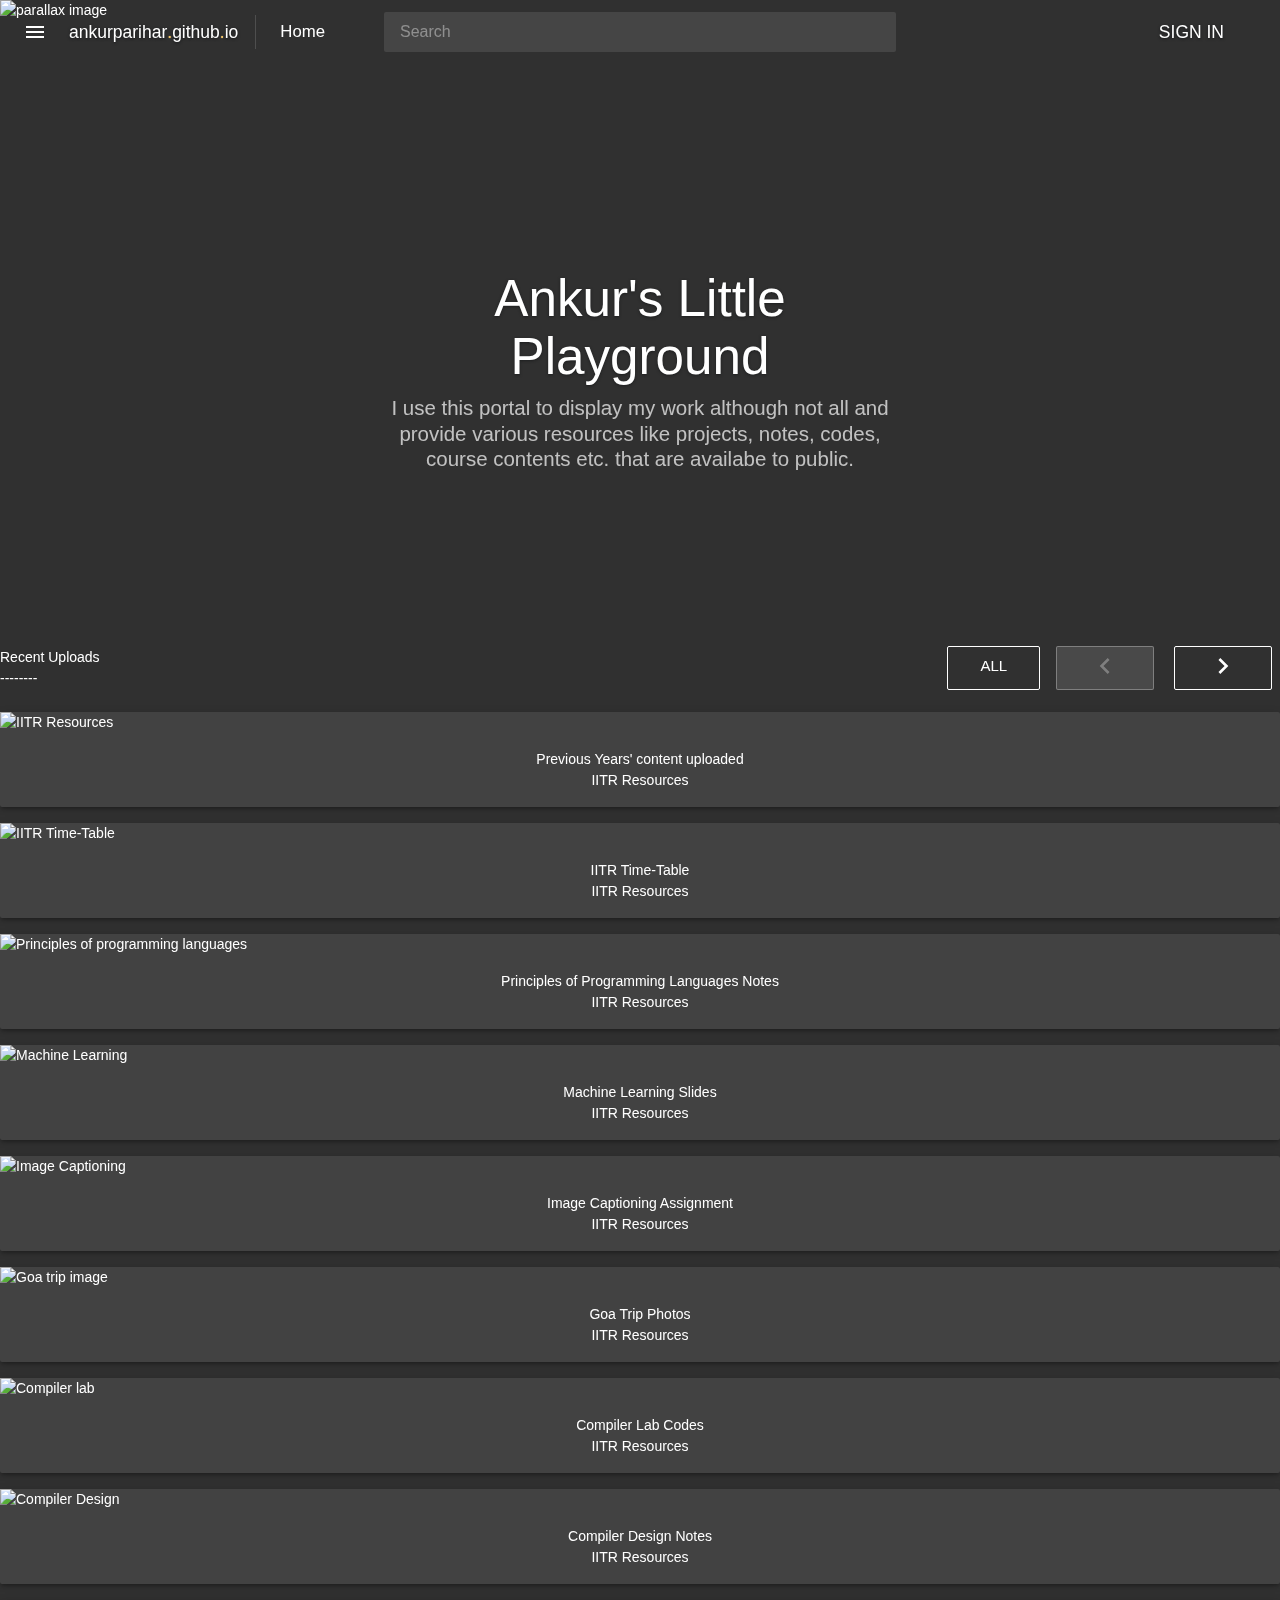
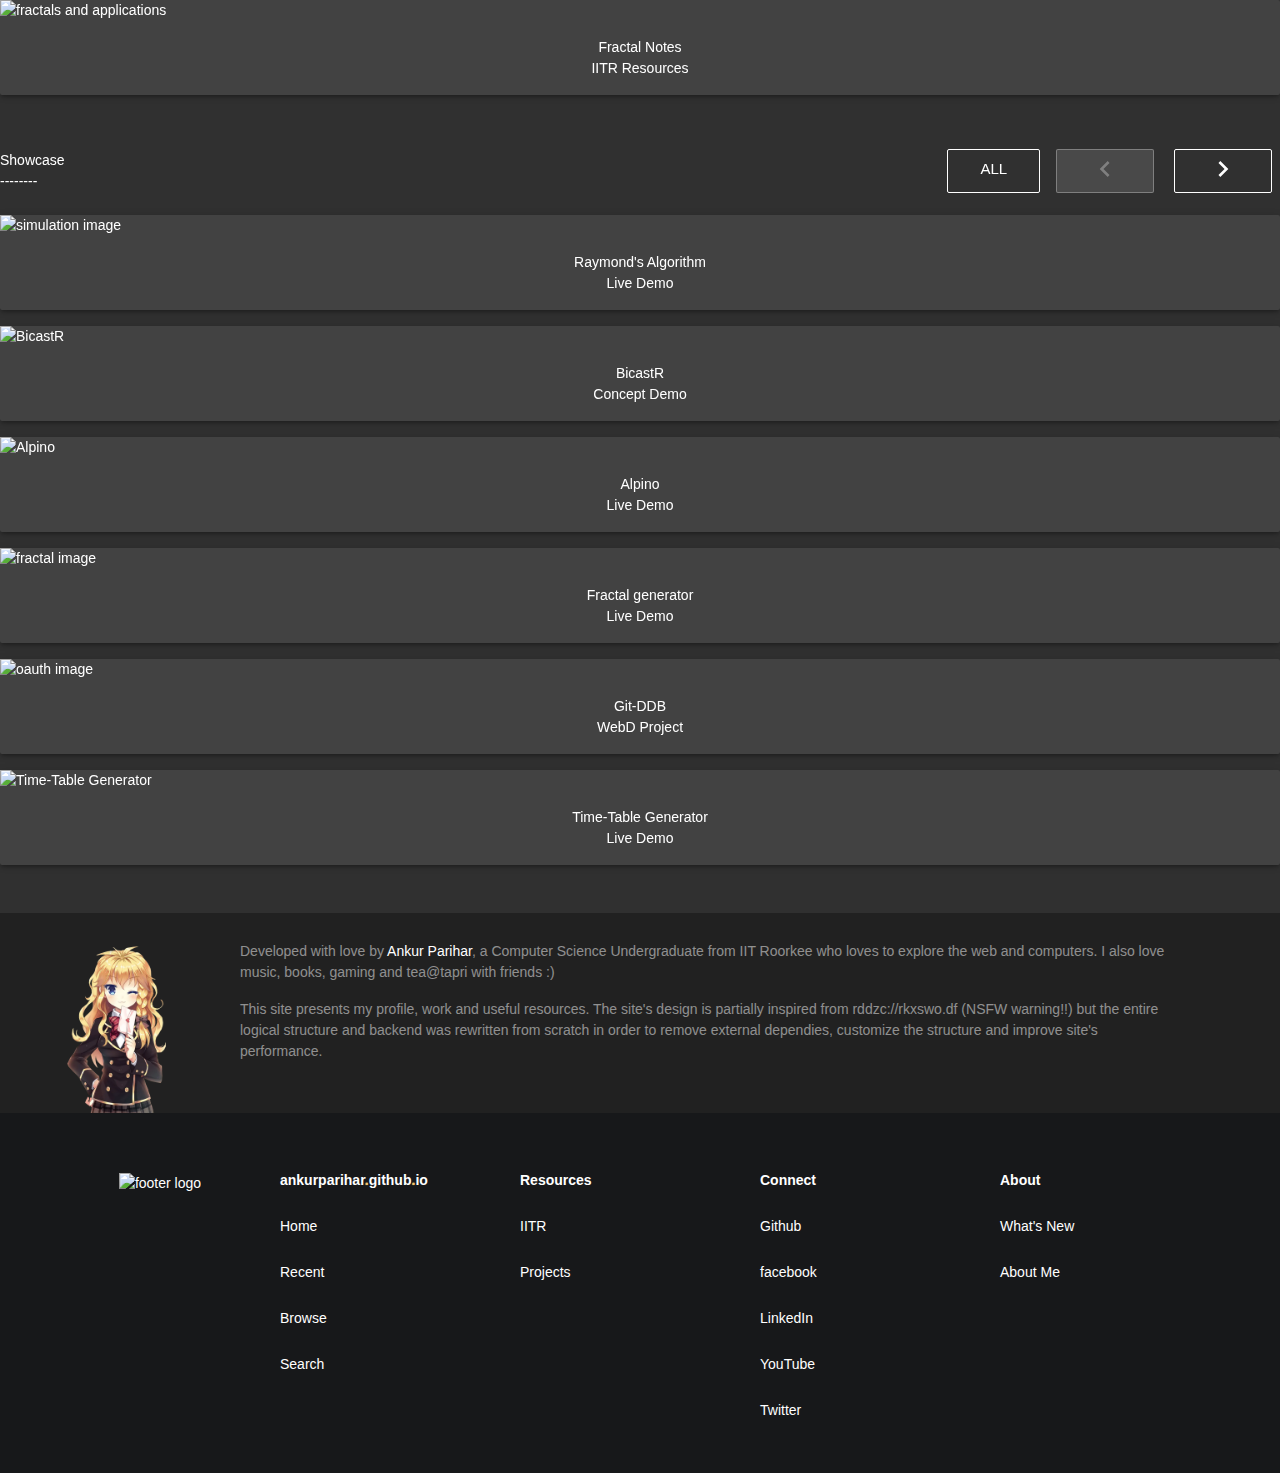
==== commit 164a89fc: "script with page-style" ====
--- a/index.html
+++ b/index.html
@@ -4,29 +4,21 @@
 <head>
 	<link rel="dns-prefetch" href="https://www.googletagmanager.com">
 	<link rel="dns-prefetch" href="https://www.google-analytics.com">
-	<link rel="dns-prefetch" href="https://stats.g.doubleclick.net">
 	<!-- Global site tag (gtag.js) - Google Analytics -->
 	<script async src="https://www.googletagmanager.com/gtag/js?id=UA-135797512-1"></script>
-	<script>
-		window.dataLayer = window.dataLayer || [];
-		function gtag() {
-			dataLayer.push(arguments);
-		}
-		gtag('js', new Date());
-		gtag('config', 'UA-135797512-1');
-	</script>
+	<script>function gtag(){dataLayer.push(arguments)}window.dataLayer=window.dataLayer||[],gtag("js",new Date),gtag("config","UA-135797512-1")</script>
 	<meta charset="UTF-8">
-	<meta name="viewport" content="width=device-width, initial-scale=1.0">
-	<meta name="theme-color" content="#f3c669" />
-	<meta name="msapplication-tap-highlight" content="no" />
+	<meta name="viewport" content="width=device-width,initial-scale=1.0">
+	<meta name="theme-color" content="#f3c669"/>
+	<meta name="msapplication-tap-highlight" content="no"/>
 	<meta name="title" content="Ankur's little playground">
-	<meta name="description" content="Have fun visiting some interesting stuff. The playground is all yours to play.">
+	<meta name="description" content="Have a digital walk for some interesting stuff like projects, course materials like lecture notes, books, codes etc. The playground is all yours to play.">
 	<meta property="og:title" content="Ankur's little playground">
 	<meta property="og:url" content="https://ankurparihar.github.io">
-	<meta property="og:description" content="Have fun visiting some interesting stuff. The playground is all yours to play.">
-	<meta property="og:image" content="https://ankurparihar.github.io/media/walls/16.jpg">
+	<meta property="og:description" content="Have a digital walk for some interesting stuff like projects, course materials like lecture notes, books, codes etc. The playground is all yours to play.">
+	<meta property="og:image" content="https://ankurparihar.github.io/media/walls/16.webp">
 	<meta property="og:type" content="website">
-	<meta http-equiv="keywords" content="Ankur, Ankur Parihar, ankurparihar, player4015, IITR, IIT Roorkee, Indian Institute of Technology Roorkee, Roorkee, B.Tech, collage">
+	<meta http-equiv="keywords" content="ankurparihar, Ankur, Parihar, github, computer, science, IITR, IIT Roorkee, Indian Institute of Technology, Roorkee">
 	<!-- <meta http-equiv="X-UA-Compatible" content="ie=edge"> -->
 	<title>Ankur's little playground</title>
 	<!-- <style>
@@ -37,12 +29,12 @@
 			--theme-color-b: 105;
 		}
 	</style> -->
+	<style>body,html{background:#303030}a{color:#fff}button,input,select,textarea{background-color:transparent;border-style:none;color:inherit}</style>
 	<link rel="manifest" href="/manifest.json">
-	<link rel="shortcut icon" href="/media/img/AP-favicon.png">
-	<link rel="stylesheet" href="/media/style.min.css">
-	<link rel="stylesheet" href="/media/simplebar.min.css">
-	<link rel="stylesheet" href="/media/fonts.roboto.css">
+	<link rel="shortcut icon" href="/media/img/AP-favicon.webp">
+	<link media="none" onload="media='all'" rel="stylesheet" href="/media/style.min.css">
 	<link rel="stylesheet" href="/style.css" id="injectedCSS">
+	<style id="pageStyle"></style>
 </head>
 
 <body>
@@ -287,7 +279,11 @@
 						<div class="landing full-page-height">
 							<div class="parallax-container fixed" style="height:100%">
 								<div class="parallax">
-									<img id="parallax-container-img" alt="parallax image" src="/media/walls/16.jpg" class="hero_image">
+									<picture>
+										<source media="(max-aspect-ratio:832/736)" srcset="/media/walls/713476.webp">
+										<source media="(max-aspect-ratio:1189/736)" srcset="/media/walls/913696.webp">
+										<img loading="lazy" id="parallax-container-img" alt="parallax image" src="/media/walls/16.webp" class="hero_image">
+									</picture>
 								</div>
 							</div>
 							<div class="parallax-container">
@@ -333,7 +329,7 @@
 																	<div class="hvc__media__cover-aspect-ratio">
 																		<div class="lazy hvc__media__cover">
 																			<div>
-																				<img src="/media/iitr/sh.jpg" alt="IITR Resources" title="Previous Years' content uploaded" draggable="false" class="hvc__media__cover__image">
+																				<img loading="lazy" src="/media/iitr/sh.webp" alt="IITR Resources" title="Previous Years' content uploaded" draggable="false" class="hvc__media__cover__image">
 																			</div>
 																		</div>
 																		<div class="hvc__media__cover-glass"></div>
@@ -361,7 +357,7 @@
 																	<div class="hvc__media__cover-aspect-ratio">
 																		<div class="lazy hvc__media__cover">
 																			<div>
-																				<img src="/media/iitr/iitr.jpg" alt="IITR Time-Table" title="IITR Time-Table" draggable="false" class="hvc__media__cover__image">
+																				<img loading="lazy" src="/media/iitr/iitr.webp" alt="IITR Time-Table" title="IITR Time-Table" draggable="false" class="hvc__media__cover__image">
 																			</div>
 																		</div>
 																		<div class="hvc__media__cover-glass"></div>
@@ -389,7 +385,7 @@
 																	<div class="hvc__media__cover-aspect-ratio">
 																		<div class="lazy hvc__media__cover">
 																			<div>
-																				<img src="/media/iitr/princi_of_prog_lang.jpg" alt="Principles of programming languages" title="Principles of Programming Languages Notes" draggable="false" class="hvc__media__cover__image">
+																				<img loading="lazy" src="/media/iitr/princi_of_prog_lang.webp" alt="Principles of programming languages" title="Principles of Programming Languages Notes" draggable="false" class="hvc__media__cover__image">
 																			</div>
 																		</div>
 																		<div class="hvc__media__cover-glass"></div>
@@ -417,7 +413,7 @@
 																	<div class="hvc__media__cover-aspect-ratio">
 																		<div class="lazy hvc__media__cover">
 																			<div>
-																				<img src="/media/iitr/machine_learning.jpg" alt="Machine Learning" title="Machine Learning Slides" draggable="false" class="hvc__media__cover__image">
+																				<img loading="lazy" src="/media/iitr/machine_learning.webp" alt="Machine Learning" title="Machine Learning Slides" draggable="false" class="hvc__media__cover__image">
 																			</div>
 																		</div>
 																		<div class="hvc__media__cover-glass"></div>
@@ -445,7 +441,7 @@
 																	<div class="hvc__media__cover-aspect-ratio">
 																		<div class="lazy hvc__media__cover">
 																			<div>
-																				<img src="/media/iitr/machine_learning.jpg" alt="Image Captioning" title="Image Captioning Assignment" draggable="false" class="hvc__media__cover__image">
+																				<img loading="lazy" src="/media/iitr/machine_learning.webp" alt="Image Captioning" title="Image Captioning Assignment" draggable="false" class="hvc__media__cover__image">
 																			</div>
 																		</div>
 																		<div class="hvc__media__cover-glass"></div>
@@ -473,7 +469,7 @@
 																	<div class="hvc__media__cover-aspect-ratio">
 																		<div class="lazy hvc__media__cover">
 																			<div>
-																				<img src="/media/iitr/goa.jpg" alt="Goa trip image" title="Goa Trip Photos" draggable="false" class="hvc__media__cover__image">
+																				<img loading="lazy" src="/media/iitr/goa.webp" alt="Goa trip image" title="Goa Trip Photos" draggable="false" class="hvc__media__cover__image">
 																			</div>
 																		</div>
 																		<div class="hvc__media__cover-glass"></div>
@@ -501,7 +497,7 @@
 																	<div class="hvc__media__cover-aspect-ratio">
 																		<div class="lazy hvc__media__cover">
 																			<div>
-																				<img src="/media/iitr/compiler_lab.jpg" alt="Compiler lab" title="Compiler Lab Codes" draggable="false" class="hvc__media__cover__image">
+																				<img loading="lazy" src="/media/iitr/compiler_lab.webp" alt="Compiler lab" title="Compiler Lab Codes" draggable="false" class="hvc__media__cover__image">
 																			</div>
 																		</div>
 																		<div class="hvc__media__cover-glass"></div>
@@ -529,7 +525,7 @@
 																	<div class="hvc__media__cover-aspect-ratio">
 																		<div class="lazy hvc__media__cover">
 																			<div>
-																				<img src="/media/iitr/compiler_design.jpg" alt="Compiler Design" title="Compiler Design Notes" draggable="false" class="hvc__media__cover__image">
+																				<img loading="lazy" src="/media/iitr/compiler_design.webp" alt="Compiler Design" title="Compiler Design Notes" draggable="false" class="hvc__media__cover__image">
 																			</div>
 																		</div>
 																		<div class="hvc__media__cover-glass"></div>
@@ -557,7 +553,7 @@
 																	<div class="hvc__media__cover-aspect-ratio">
 																		<div class="lazy hvc__media__cover">
 																			<div>
-																				<img src="/media/iitr/fractals.jpg" alt="fractals and applications" title="Fractal Notes" draggable="false" class="hvc__media__cover__image">
+																				<img loading="lazy" src="/media/iitr/fractals.webp" alt="fractals and applications" title="Fractal Notes" draggable="false" class="hvc__media__cover__image">
 																			</div>
 																		</div>
 																		<div class="hvc__media__cover-glass"></div>
@@ -604,26 +600,26 @@
 									<div class="htv-carousel__scrolls htv-carousel__desktop">
 										<div class="htv-carousel__slider" style="transition: all 0.3s ease 0s">
 											<div class="elevation-3 mb-3 hvc item card" style="height:auto">
-												<a href="/projects/time-table" draggable="false" title="Time-Table Generator" ondragstart="return false" class="no-touch">
-													<div>
-														<div class="hvc__media card__media" style="height:auto">
-															<div class="card__media__content">
-																<div class="hvc__media__cover-container">
-																	<div class="hvc__media__cover-aspect-ratio">
-																		<div class="lazy hvc__media__cover">
-																			<div>
-																				<img src="/media/projects/time-table-card.png" alt="Time-Table Generator" title="Time-Table Generator" draggable="false" class="hvc__media__cover__image">
-																			</div>
-																		</div>
-																		<div class="hvc__media__cover-glass"></div>
-																	</div>
-																</div>
-															</div>
-														</div>
-														<div class="card__title">
-															<div class="hvc__content flex column justify-center align-center">
-																<div class="spacer"></div>
-																<div class="hv-title">Time-Table Generator</div>
+												<a href="/projects/DME-raymond" draggable="false" title="Raymond's Algorithm" ondragstart="return false" class="no-touch">
+													<div>
+														<div class="hvc__media card__media" style="height:auto">
+															<div class="card__media__content">
+																<div class="hvc__media__cover-container">
+																	<div class="hvc__media__cover-aspect-ratio">
+																		<div class="lazy hvc__media__cover">
+																			<div>
+																				<img loading="lazy" src="/media/projects/raymond-vert.webp" alt="simulation image" title="Raymond's Algorithm" draggable="false" class="hvc__media__cover__image">
+																			</div>
+																		</div>
+																		<div class="hvc__media__cover-glass"></div>
+																	</div>
+																</div>
+															</div>
+														</div>
+														<div class="card__title">
+															<div class="hvc__content flex column justify-center align-center">
+																<div class="spacer"></div>
+																<div class="hv-title">Raymond's Algorithm</div>
 																<div class="hv-subtitle">Live Demo</div>
 																<div class="spacer"></div>
 															</div>
@@ -632,6 +628,90 @@
 												</a>
 											</div>
 											<div class="elevation-3 mb-3 hvc item card" style="height:auto">
+												<a href="/projects/BicastR" draggable="false" title="BicastR" ondragstart="return false" class="no-touch">
+													<div>
+														<div class="hvc__media card__media" style="height:auto">
+															<div class="card__media__content">
+																<div class="hvc__media__cover-container">
+																	<div class="hvc__media__cover-aspect-ratio">
+																		<div class="lazy hvc__media__cover">
+																			<div>
+																				<img loading="lazy" src="/media/projects/bicastr-card.webp" alt="BicastR" title="BicastR" draggable="false" class="hvc__media__cover__image">
+																			</div>
+																		</div>
+																		<div class="hvc__media__cover-glass"></div>
+																	</div>
+																</div>
+															</div>
+														</div>
+														<div class="card__title">
+															<div class="hvc__content flex column justify-center align-center">
+																<div class="spacer"></div>
+																<div class="hv-title">BicastR</div>
+																<div class="hv-subtitle">Concept Demo</div>
+																<div class="spacer"></div>
+															</div>
+														</div>
+													</div>
+												</a>
+											</div>
+											<div class="elevation-3 mb-3 hvc item card" style="height:auto">
+												<a href="/projects/Alpino" draggable="false" title="Alpino" ondragstart="return false" class="no-touch">
+													<div>
+														<div class="hvc__media card__media" style="height:auto">
+															<div class="card__media__content">
+																<div class="hvc__media__cover-container">
+																	<div class="hvc__media__cover-aspect-ratio">
+																		<div class="lazy hvc__media__cover">
+																			<div>
+																				<img loading="lazy" src="/media/projects/alpino-vert.webp" alt="Alpino" title="Alpino" draggable="false" class="hvc__media__cover__image">
+																			</div>
+																		</div>
+																		<div class="hvc__media__cover-glass"></div>
+																	</div>
+																</div>
+															</div>
+														</div>
+														<div class="card__title">
+															<div class="hvc__content flex column justify-center align-center">
+																<div class="spacer"></div>
+																<div class="hv-title">Alpino</div>
+																<div class="hv-subtitle">Live Demo</div>
+																<div class="spacer"></div>
+															</div>
+														</div>
+													</div>
+												</a>
+											</div>
+											<div class="elevation-3 mb-3 hvc item card" style="height:auto">
+												<a href="/projects/fractal-generator" draggable="false" title="Fractal generator" ondragstart="return false" class="no-touch">
+													<div>
+														<div class="hvc__media card__media" style="height:auto">
+															<div class="card__media__content">
+																<div class="hvc__media__cover-container">
+																	<div class="hvc__media__cover-aspect-ratio">
+																		<div class="lazy hvc__media__cover">
+																			<div>
+																				<img loading="lazy" src="/media/projects/Sierpinski_triangle-card.webp" alt="fractal image" title="Fractal generator" draggable="false" class="hvc__media__cover__image">
+																			</div>
+																		</div>
+																		<div class="hvc__media__cover-glass"></div>
+																	</div>
+																</div>
+															</div>
+														</div>
+														<div class="card__title">
+															<div class="hvc__content flex column justify-center align-center">
+																<div class="spacer"></div>
+																<div class="hv-title">Fractal generator</div>
+																<div class="hv-subtitle">Live Demo</div>
+																<div class="spacer"></div>
+															</div>
+														</div>
+													</div>
+												</a>
+											</div>
+											<div class="elevation-3 mb-3 hvc item card" style="height:auto">
 												<a href="https://github.com/ankurparihar/git-ddb-docs" draggable="false" title="Git-DDB" ondragstart="return false" class="no-touch">
 													<div>
 														<div class="hvc__media card__media" style="height:auto">
@@ -640,7 +720,7 @@
 																	<div class="hvc__media__cover-aspect-ratio">
 																		<div class="lazy hvc__media__cover">
 																			<div>
-																				<img src="/media/projects/oauth.png" alt="oauth image" title="Git-DDB" draggable="false" class="hvc__media__cover__image">
+																				<img loading="lazy" src="/media/projects/oauth.webp" alt="oauth image" title="Git-DDB" draggable="false" class="hvc__media__cover__image">
 																			</div>
 																		</div>
 																		<div class="hvc__media__cover-glass"></div>
@@ -660,26 +740,26 @@
 												</a>
 											</div>
 											<div class="elevation-3 mb-3 hvc item card" style="height:auto">
-												<a href="/projects/fractal-generator" draggable="false" title="Fractal generator" ondragstart="return false" class="no-touch">
-													<div>
-														<div class="hvc__media card__media" style="height:auto">
-															<div class="card__media__content">
-																<div class="hvc__media__cover-container">
-																	<div class="hvc__media__cover-aspect-ratio">
-																		<div class="lazy hvc__media__cover">
-																			<div>
-																				<img src="/media/projects/Sierpinski_triangle-card.png" alt="fractal image" title="Fractal generator" draggable="false" class="hvc__media__cover__image">
-																			</div>
-																		</div>
-																		<div class="hvc__media__cover-glass"></div>
-																	</div>
-																</div>
-															</div>
-														</div>
-														<div class="card__title">
-															<div class="hvc__content flex column justify-center align-center">
-																<div class="spacer"></div>
-																<div class="hv-title">Fractal generator</div>
+												<a href="/projects/time-table" draggable="false" title="Time-Table Generator" ondragstart="return false" class="no-touch">
+													<div>
+														<div class="hvc__media card__media" style="height:auto">
+															<div class="card__media__content">
+																<div class="hvc__media__cover-container">
+																	<div class="hvc__media__cover-aspect-ratio">
+																		<div class="lazy hvc__media__cover">
+																			<div>
+																				<img loading="lazy" src="/media/projects/time-table-card.webp" alt="Time-Table Generator" title="Time-Table Generator" draggable="false" class="hvc__media__cover__image">
+																			</div>
+																		</div>
+																		<div class="hvc__media__cover-glass"></div>
+																	</div>
+																</div>
+															</div>
+														</div>
+														<div class="card__title">
+															<div class="hvc__content flex column justify-center align-center">
+																<div class="spacer"></div>
+																<div class="hv-title">Time-Table Generator</div>
 																<div class="hv-subtitle">Live Demo</div>
 																<div class="spacer"></div>
 															</div>
@@ -705,7 +785,7 @@
 				<div class="footer__main">
 					<div class="flex footer__column footer__column--logo">
 						<a href="/" class="footer__logo-link nuxt-link-exact-active nuxt-link-active">
-							<img src="/media/img/logo-50.png" alt="footer logo">
+							<img loading="lazy" src="/media/img/logo-50.webp" alt="footer logo">
 						</a>
 					</div>
 					<div class="flex footer__column">
@@ -750,11 +830,11 @@
 			</button>
 		</div>
 	</div>
-	<script>
-		var curr_page = "/"
-	</script>
-	<script src="/media/simplebar.min.js" type="text/javascript"></script>
-	<script src="/media/script.js" type="text/javascript"></script>
+	<script>var curr_page="/"</script>
+	<script defer src="/media/script.js" type="text/javascript"></script>
+	<script defer src="/media/simplebar.min.js" type="text/javascript"></script>
+	<link media="none" onload="media='all'" rel="stylesheet" href="/media/simplebar.min.css">
+	<link media="none" onload="media='all'" rel="stylesheet" href="/media/fonts.roboto.css">
 </body>
 
 </html>--- a/media/style.min.css
+++ b/media/style.min.css
@@ -1,3052 +1 @@
-body,
-html {
-	background: #303030;
-	margin: 0;
-	padding: 0
-}
-
-::-moz-selection {
-	background: rgba(255, 255, 255, 0.1)!important;
-	color: inherit!important;
-	text-shadow: inherit!important;
-}
-
-::selection {
-	background: rgba(255, 255, 255, 0.1)!important;
-	color: inherit!important;
-	text-shadow: inherit!important;
-}
-
-a {
-	color: #f3c669;
-}
-
-.highlight {
-	color: #f3c669;
-	text-shadow: 0 0 1px #f3c669;
-}
-
-.btn {
-	text-transform: none!important;
-}
-
-.general a {
-	color: #f3c669 !important;
-}
-
-.primary-color {
-	color: #f3c669 !important;
-}
-
-.primary-caret {
-	caret-color: #f3c669;
-}
-
-.primary-hover:hover {
-	background-color: #f3c669 !important;
-}
-
-.primary-color-hover:hover,
-.primary-color-hover:hover * {
-	color: #f3c669 !important;
-}
-
-.primary-border-color {
-	border-color: #f3c669 !important;
-}
-
-.primary {
-	background-color: #f3c669 !important;
-	border-color: #f3c669 !important;
-}
-
-.primary--text {
-	color: #f3c669 !important;
-}
-
-.primary--text input {
-	caret-color: #f3c669 !important;
-}
-
-.primary--after::after {
-	background: #f3c669 !important;
-}
-
-.primary.darken-1 {
-	background-color: #d5ab4f !important;
-	border-color: #d5ab4f !important;
-}
-
-.primary--text.text--darken-1 {
-	color: #d5ab4f !important;
-}
-
-.primary--text.text--darken-1 input {
-	caret-color: #d5ab4f !important;
-}
-
-.primary.darken-1--after::after {
-	background: #d5ab4f !important;
-}
-
-.success-color {
-	color: #00e676
-}
-
-.danger-color {
-	color: #e53935
-}
-
-#toolbar-logo .btn__content {
-	padding: 0 0;
-}
-
-@media (max-width:960px) {
-	#toolbar-logo {
-		display: none;
-	}
-}
-
-.flat-btn .text {
-	margin-bottom: 2px;
-	margin-right: 16px
-}
-
-.flat-btn .fb-icon {
-	position: absolute;
-	top: calc(50% - 2px);
-	right: 8px;
-	-webkit-transform: translateY(-50%);
-	transform: translateY(-50%)
-}
-
-footer.footer {
-	background: #17181a!important;
-	position: relative;
-	display: block
-}
-
-@media screen and (min-width:768px) and (max-width:1104px) {
-	footer.footer {
-		padding: 0 16px
-	}
-}
-
-footer.footer .footer__main {
-	position: relative;
-	padding: 56px 24px 80px 24px;
-	flex-direction: row;
-	justify-content: space-between;
-	flex-wrap: wrap;
-	max-width: 500px;
-	margin: 0 auto;
-	display: -webkit-flex;
-	display: flex
-}
-
-@media screen and (min-width:768px) {
-	footer.footer .footer__main {
-		padding: 60px 0 40px 0;
-		margin: 0;
-		max-width: 1200px
-	}
-}
-
-@media screen and (min-width:1105px) {
-	footer.footer .footer__main {
-		margin: 0 auto
-	}
-}
-
-footer.footer .footer__column {
-	margin-top: 40px;
-	margin-left: 20px;
-	width: 36%;
-	flex-direction: column
-}
-
-@media screen and (min-width:768px) {
-	footer.footer .footer__column {
-		margin-top: 0;
-		margin-left: 0;
-		padding-left: 0;
-		width: 20%
-	}
-}
-
-footer.footer .footer__column.footer__column--logo {
-	margin-top: 0;
-	width: 100%
-}
-
-@media screen and (min-width:768px) {
-	footer.footer .footer__column.footer__column--logo {
-		width: 20%;
-		text-align: center
-	}
-}
-
-footer.footer .footer__logo-link {
-	display: block;
-	height: 50px
-}
-
-footer.footer .footer__logo-link img {
-	height: 100%
-}
-
-footer.footer .footer__header {
-	color: #fff;
-	font-weight: 700;
-	font-size: 14px;
-	line-height: 14px
-}
-
-footer.footer .footer__list:hover .footer__link {
-	opacity: .6
-}
-
-footer.footer .footer__list .footer__item {
-	line-height: 1;
-	text-align: -webkit-match-parent;
-	cursor: pointer
-}
-
-footer.footer .footer__list .footer__link {
-	color: #fff;
-	font-weight: 300;
-	padding: 16px 0;
-	display: block;
-	opacity: 1;
-	transition: all .2s cubic-bezier(.5, 0, .1, 1)
-}
-
-footer.footer .footer__list .footer__link:hover {
-	opacity: 1
-}
-
-footer.footer .footer__list .footer__link .footer__icon {
-	font-size: 14px;
-	width: 26px;
-	justify-content: flex-start
-}
-
-.hvc {
-	position: relative;
-	width: 148px;
-	margin: 0 4px 0 0;
-	cursor: pointer
-}
-
-.hvc:hover .hvc__media__cover-glass {
-	background-color: rgba(255, 255, 255, .1)
-}
-
-@media (min-width:600px) {
-	.hvc {
-		width: 180px
-	}
-}
-
-@media (min-width:1201px) {
-	.hvc {
-		width: 250px
-	}
-}
-
-.hvc a {
-	color: #fff
-}
-
-.hvc a.no-touch {
-	touch-action: none!important
-}
-
-.hvc .hvc__media .hvc__media__cover-container {
-	position: relative;
-	overflow: hidden;
-	width: 100%
-}
-
-.hvc .hvc__media .hvc__media__cover-container .hvc__media__cover-aspect-ratio {
-	padding-top: 125%
-}
-
-.hvc .hvc__media .hvc__media__cover-container .hvc__media__cover {
-	display: block;
-	max-width: 100%;
-	max-height: 100%;
-	position: absolute;
-	top: 0;
-	bottom: 0;
-	left: 0;
-	right: 0
-}
-
-.hvc .hvc__media .hvc__media__cover-container .hvc__media__cover .hvc__media__cover__image {
-	border-radius: 2px 2px 0 0
-}
-
-.hvc .hvc__media .hvc__media__cover-container .hvc__media__cover-glass {
-	width: 100%;
-	height: 100%;
-	position: absolute;
-	top: 0;
-	left: 0;
-	transition: background-color .2s ease
-}
-
-.hvc .card__title {
-	padding: 8px
-}
-
-@media (min-width:600px) {
-	.hvc .card__title {
-		padding: 12px
-	}
-}
-
-@media (min-width:1201px) {
-	.hvc .card__title {
-		font-size: 16px
-	}
-}
-
-.hvc .hvc__content {
-	position: relative;
-	height: 64px
-}
-
-@media (min-width:600px) {
-	.hvc .hvc__content {
-		height: 84px
-	}
-}
-
-.hvc .hvc__content .hv-title {
-	font-size: 11px;
-	width: 100%;
-	overflow-wrap: break-word;
-	white-space: normal;
-	overflow: hidden;
-	text-align: center
-}
-
-@media (min-width:600px) {
-	.hvc .hvc__content .hv-title {
-		font-size: 14px
-	}
-}
-
-@media (min-width:1201px) {
-	.hvc .hvc__content .hv-title {
-		font-size: 17px
-	}
-}
-
-.hvc .hvc__content .hv-subtitle {
-	color: rgba(255, 255, 255, .5);
-	font-size: 11px
-}
-
-@media (min-width:600px) {
-	.hvc .hvc__content .hv-subtitle {
-		font-size: 14px
-	}
-}
-
-@media (min-width:1201px) {
-	.hvc .hvc__content .hv-subtitle {
-		font-size: 17px
-	}
-}
-
-.hvc .hvc__content .hv-subtitle .icon {
-	color: rgba(255, 255, 255, .5);
-	font-size: 11px;
-	margin-right: 4px
-}
-
-@media (min-width:600px) {
-	.hvc .hvc__content .hv-subtitle .icon {
-		font-size: 14px
-	}
-}
-
-@media (min-width:1201px) {
-	.hvc .hvc__content .hv-subtitle .icon {
-		font-size: 17px
-	}
-}
-
-.hvc .hvc__slot_data {
-	color: rgba(255, 255, 255, .5);
-	font-size: 14px
-}
-
-.hvc .hvc__slot_data .icon {
-	font-size: 14px;
-	color: rgba(255, 255, 255, .5)
-}
-
-.search .center_unit {
-	margin: 0 auto
-}
-
-.search .center_unit.smart_banner {
-	left: 50%;
-	-webkit-transform: translateX(-50%);
-	transform: translateX(-50%)
-}
-
-.htv-carousel-container {
-	min-height: 394px
-}
-
-@media screen and (min-width:600px) {
-	.htv-carousel-container {
-		min-height: 485px
-	}
-}
-
-@media screen and (min-width:1201px) {
-	.htv-carousel-container {
-		min-height: 588px
-	}
-}
-
-.htv-carousel {
-	scroll-behavior: smooth;
-	user-select: none;
-	position: relative
-}
-
-.htv-carousel .htv-carousel__header {
-	padding: 0 8px 0 8px
-}
-
-@media (min-width:600px) {
-	.htv-carousel .htv-carousel__header {
-		padding: 0 16px 0 16px
-	}
-}
-
-.htv-carousel .htv-carousel__header .htv-carousel__header__title {
-	font-size: 24px;
-	font-weight: 300
-}
-
-@media (min-width:600px) {
-	.htv-carousel .htv-carousel__header .htv-carousel__header__title {
-		font-size: 32px
-	}
-}
-
-.htv-carousel .htv-carousel__header .htv-carousel__header__title .htv-carousel__header__title__subtitle {
-	font-size: 12px;
-	font-weight: 400;
-	color: rgba(255, 255, 255, .5)
-}
-
-@media (min-width:600px) {
-	.htv-carousel .htv-carousel__header .htv-carousel__header__title .htv-carousel__header__title__subtitle {
-		font-size: 16px
-	}
-}
-
-.htv-carousel .htv-carousel__header .htv-carousel__header__all {
-	border: 2px solid rgba(58, 60, 63, .7);
-	margin: 0
-}
-
-.htv-carousel .htv-carousel__header .htv-carousel__header__nav_container {
-	margin-left: 16px
-}
-
-.htv-carousel .htv-carousel__header .htv-carousel__header__nav_container .htv-carousel__header__nav-arrow {
-	margin: 0;
-	padding: 0;
-	border: 2px solid rgba(58, 60, 63, .7)
-}
-
-.htv-carousel .htv-carousel__header .htv-carousel__header__nav_container .htv-carousel__header__nav-arrow:disabled {
-	opacity: .25
-}
-
-.htv-carousel .htv-carousel__header .htv-carousel__header__nav_container .htv-carousel__header__nav-arrow .btn__content {
-	padding: 0
-}
-
-.htv-carousel .htv-carousel__header .htv-carousel__header__nav_container .htv-carousel__header__nav-arrow .btn__content .icon {
-	font-size: 32px!important;
-	line-height: 32px!important
-}
-
-.htv-carousel .htv-carousel__header .htv-carousel__header__nav_container .htv-carousel__header__nav-arrow-left {
-	border-top-right-radius: 0;
-	border-bottom-right-radius: 0;
-	border-right-width: 1px
-}
-
-.htv-carousel .htv-carousel__header .htv-carousel__header__nav_container .htv-carousel__header__nav-arrow-right {
-	border-top-left-radius: 0;
-	border-bottom-left-radius: 0;
-	border-left-width: 1px
-}
-
-.htv-carousel .htv-carousel__scrolls {
-	overflow-y: hidden;
-	white-space: nowrap;
-	-webkit-overflow-scrolling: touch
-}
-
-.htv-carousel .htv-carousel__scrolls.htv-carousel__desktop {
-	overflow: hidden
-}
-
-.htv-carousel .htv-carousel__slider .item {
-	display: inline-block;
-	vertical-align: top;
-	width: 128px
-}
-
-@media (min-width:600px) {
-	.htv-carousel .htv-carousel__slider .item {
-		width: 164px
-	}
-}
-
-@media (min-width:960px) {
-	.htv-carousel .htv-carousel__slider .item {
-		width: 210px
-	}
-}
-
-@media (min-width:1264px) {
-	.htv-carousel .htv-carousel__slider .item {
-		width: 264px
-	}
-}
-
-.htv-carousel .htv-carousel__slider .item:first-child {
-	margin-left: 8px
-}
-
-@media (min-width:600px) {
-	.htv-carousel .htv-carousel__slider .item:first-child {
-		margin-left: 16px
-	}
-}
-
-.input-group:hover .input-group__details::before {
-	background-color: rgba(147, 148, 150, .2)!important
-}
-
-aside.navigation-drawer {
-	z-index: 90;
-	background-color: #303030!important;
-	padding-bottom: 0
-}
-
-aside.navigation-drawer[data-booted=true] {
-	transition: .3s cubic-bezier(.4, 0, .2, 1) !important;
-}
-
-aside.navigation-drawer .ndsc_fader {
-	position: fixed;
-	top: 0;
-	left: 0;
-	width: 100%;
-	height: 80px;
-	z-index: 1;
-	pointer-events: none;
-	background: -webkit-linear-gradient(180deg, #303030 0, #303030 60%, rgba(48, 48, 48, 0) 100%);
-	background: -moz-linear-gradient(180deg, #303030 0, #303030 60%, rgba(48, 48, 48, 0) 100%);
-	background: -ms-linear-gradient(180deg, #303030 0, #303030 60%, rgba(48, 48, 48, 0) 100%);
-	background: -o-linear-gradient(180deg, #303030 0, #303030 60%, rgba(48, 48, 48, 0) 100%);
-	background: linear-gradient(180deg, #303030 0, #303030 60%, rgba(48, 48, 48, 0) 100%)
-}
-
-aside.navigation-drawer .divider {
-	background: 0 0!important;
-}
-
-aside.navigation-drawer .navigation-drawer-scroll-container {
-	position: relative;
-	padding-top: 0
-}
-
-aside.navigation-drawer .nav-drawer-list {
-	border-top: 1px solid rgba(255, 255, 255, .12)
-}
-
-aside.navigation-drawer .v-list__tile .v-icon {
-	color: rgba(255, 255, 255, .5)
-}
-
-.parallax {
-	position: relative;
-	overflow: hidden;
-	z-index: 0
-}
-
-.parallax-container {
-	display: block;
-	width: 100%;
-	height: 50vw;
-	min-height: 500px;
-	overflow: hidden;
-	position: relative
-}
-
-.parallax-container .parallax {
-	display: block;
-	position: absolute;
-	top: 0;
-	right: 0;
-	bottom: 0;
-	left: 0
-}
-
-.parallax-container .parallax img {
-	display: block;
-	border: none;
-	position: absolute;
-	right: 0;
-	/* height: 49.2vw; */
-	width: 100%;
-	height: auto;
-	/* min-height: 500px; */
-	/* opacity: .5!important */
-}
-
-@media screen and (min-width:651px) {
-	.parallax-container .parallax img {
-		opacity: 1!important
-	}
-}
-
-.parallax-container .parallax img .hero_image {
-	will-change: transform
-}
-
-.parallax-container .parallax .parallax-content {
-	width: 100%;
-	height: 100%;
-	position: relative;
-	/* flex-direction: column; */
-	justify-content: center;
-	align-items: center;
-	/* display: -webkit-flex; */
-	display: block
-}
-
-.btn:hover .btn__content:before {
-	background-color: currentColor;
-}
-
-.toolbar {
-	padding-top: 0
-}
-
-.toolbar.toolbar--fixed {
-	z-index: 100
-}
-
-.toolbar.semi-transparent {
-	background-color: rgba(0, 0, 0, .9)!important
-}
-
-@media screen and (min-width:960px) {
-	.toolbar {
-		padding-left: 8px;
-		padding-right: 8px
-	}
-}
-
-.toolbar .toolbar__content {
-	height: 56px!important
-}
-
-@media screen and (min-width:960px) {
-	.toolbar .toolbar__content {
-		height: 64px!important
-	}
-}
-
-@media screen and (min-width:600px) {
-	.toolbar .nav_drawer_toggle {
-		margin-left: 17px!important
-	}
-}
-
-.toolbar__content>:not(.btn):not(.menu):last-child:not(:only-child) {
-	margin-right: 16px
-}
-
-@media only screen and (max-width:599px) {
-	.toolbar .toolbar__content>:not(.btn):not(.menu):last-child:not(:only-child) {
-		margin-right: 0px
-	}
-}
-
-.toolbar .divider-vertical {
-	width: 1px;
-	height: 34px;
-	background-color: rgba(255, 255, 255, .15);
-	margin-right: 24px
-}
-
-#toolbar-logo+.divider-vertical {
-	margin-left: 9px
-}
-
-.toolbar .page-location-text {
-	font-size: 1.2em;
-	font-weight: 300;
-	text-overflow: ellipsis;
-	white-space: nowrap;
-	max-width: 200px;
-	overflow: hidden;
-	margin-right: 24px;
-	text-transform: capitalize
-}
-
-@media screen and (max-width:375px) {
-	.toolbar .page-location-text {
-		display: none
-	}
-	.toolbar .divider-vertical {
-		display: none
-	}
-}
-
-.toolbar .nav_drawer_toggle {
-	margin: 6px 8px 6px 17px;
-	min-width: 36px;
-}
-
-.toolbar .logo-text {
-	font-size: 125%;
-	text-transform: lowercase;
-	text-shadow: 0 1px 3px #17181a
-}
-
-.toolbar .logo-text .btn__content::before {
-	background-color: transparent!important
-}
-
-.toolbar .log-in-text.btn {
-	font-size: 125%;
-	text-shadow: 0 1px 3px #17181a
-}
-
-.toolbar .toolbar-search {
-	min-width: 200px;
-	max-width: 320px;
-	max-height: 40px;
-	cursor: default;
-	position: absolute;
-	top: 50%;
-	width: 30%;
-	display: none;
-	-webkit-transform: translate(-50%, -50%);
-	transform: translate(-50%, -50%)
-}
-
-@media screen and (min-width:600px) {
-	.toolbar .toolbar-search {
-		display: block;
-		right: 36px;
-		width: 40vw;
-		max-width: 424px;
-	}
-}
-
-@media screen and (min-width:960px) {
-	.toolbar .toolbar-search {
-		right: -40px;
-		width: 50vw;
-	}
-}
-
-@media screen and (min-width:1264px) {
-	.toolbar .toolbar-search {
-		left: 50%;
-		width: 512px;
-		max-width: 512px;
-	}
-}
-
-.toolbar .toolbar-search {
-	transition: all .4s cubic-bezier(.25, .8, .25, 1);
-	background-color: rgba(255, 255, 255, .1)!important
-}
-
-.toolbar .toolbar-search.focused input,
-.toolbar .toolbar-search:hover input {
-	color: rgba(255, 255, 255, .9)
-}
-
-.toolbar .toolbar-search input {
-	color: rgba(255, 255, 255, .6)!important
-}
-
-.toolbar .toolbar-search .menu {
-	width: 100%;
-	background-color: transparent
-}
-
-.toolbar .toolbar-search .toolbar-search__bar {
-	width: 100%;
-	height: 40px;
-	margin: 0 auto;
-	display: none;
-	position: relative;
-	padding: 0
-}
-
-@media screen and (min-width:600px) {
-	.toolbar .toolbar-search .toolbar-search__bar {
-		display: -webkit-flex;
-		display: flex
-	}
-}
-
-.toolbar .toolbar-search .toolbar-search__bar label {
-	color: rgba(255, 255, 255, .4)!important;
-	left: 16px;
-	top: 50%!important;
-	-webkit-transform: translate(0, -50%);
-	transform: translate(0, -50%)
-}
-
-.toolbar .toolbar-search .toolbar-search__bar input {
-	height: 40px;
-	text-align: center
-}
-
-.toolbar .toolbar-search .toolbar-search__bar .input-group__details::before {
-	display: none
-}
-
-* {
-	box-sizing: border-box;
-	-webkit-font-smoothing: antialiased;
-	-moz-osx-font-smoothing: grayscale;
-	-webkit-tap-highlight-color: transparent;
-	-webkit-touch-callout: none;
-	touch-action: manipulation
-}
-
-html {
-	height: 100%;
-	overflow-x: hidden;
-	overflow-y: scroll!important
-}
-
-body {
-	height: 100%;
-	font-family: Roboto, Tahoma, Arial, sans-serif
-}
-
-.application {
-	font-family: Roboto, Tahoma, Arial, sans-serif
-}
-
-.simplebar-track {
-	z-index: 2;
-	width: 3px
-}
-
-.simplebar-scrollbar {
-	width: 3px;
-	min-width: 3px
-}
-
-ol,
-ul {
-	list-style: none;
-	padding: 0
-}
-
-a {
-	color: #fff;
-	text-decoration: none;
-	padding: 0;
-	margin: 0;
-	border: 0;
-	font: inherit;
-	font-size: 100%;
-	outline: 0
-}
-
-a:hover {
-	color: inherit;
-	text-decoration: none
-}
-
-a:focus {
-	color: inherit;
-	text-decoration: none;
-	outline: 0
-}
-
-a:active {
-	outline: 0
-}
-
-img {
-	pointer-events: none!important
-}
-
-.site-description {
-	position: relative;
-	background: #212121
-}
-
-.site-description .sd-content {
-	height: 180px;
-	max-width: 960px;
-	color: rgba(255, 255, 255, .5);
-	font-size: 11px;
-	margin-top: 8px;
-	margin-left: auto;
-	margin-right: auto;
-	padding: 0 8px 8px 8px;
-	background: 0 0
-}
-
-@media (min-width:480px) {
-	.site-description .sd-content {
-		padding: 0 8px 0 180px;
-		background: url(/media/img/anime-png-30718.webp) left/200px auto no-repeat;
-		background-position: 0px 0px;
-		background-size: 160px auto;
-		margin-left: 40px;
-	}
-}
-
-@media (min-width:600px) {
-	.site-description .sd-content {
-		margin-top: 20px;
-		margin-left: 40px;
-		font-size: 12px;
-		padding: 0 16px 0 150px;
-		/* background-position: 0px 0px; */
-		background-size: 160px auto
-	}
-}
-
-@media (min-width:820px) {
-	.site-description .sd-content {
-		max-width: 90vw;
-		padding: 8px 16px 0 200px;
-		background-size: 160px auto;
-		/* background-position: 20px 0px; */
-	}
-	.site-description {
-		min-height: 200px;
-	}
-}
-
-.noselect {
-	-webkit-user-drag: none;
-	-webkit-touch-callout: none;
-	-webkit-user-select: none;
-	-khtml-user-select: none;
-	-moz-user-select: none;
-	-ms-user-select: none;
-	user-select: none
-}
-
-.page {
-	margin: 56px auto 0 auto
-}
-
-@media screen and (min-width:960px) {
-	.page {
-		margin-top: 64px
-	}
-}
-
-.full-page-height {
-	min-height: 100vh
-}
-
-.relative {
-	position: relative!important
-}
-
-.fixed {
-	position: fixed!important
-}
-
-.block {
-	display: block!important;
-	flex: 0!important
-}
-
-.flex {
-	flex: 1 1 auto;
-	display: -webkit-flex;
-	display: flex
-}
-
-.wrap {
-	flex-wrap: wrap
-}
-
-.column {
-	flex-direction: column
-}
-
-.row {
-	flex-direction: row
-}
-
-.justify-right {
-	-webkit-box-pack: end;
-	-ms-flex-pack: end;
-	-webkit-justify-content: flex-end;
-	-moz-justify-content: flex-end;
-	justify-content: flex-end
-}
-
-.justify-left {
-	-webkit-box-pack: start;
-	-ms-flex-pack: start;
-	-webkit-justify-content: flex-start;
-	-moz-justify-content: flex-start;
-	justify-content: flex-start
-}
-
-.align-right {
-	align-items: flex-end
-}
-
-.align-left {
-	align-items: flex-start
-}
-
-.general {
-	width: 100%;
-	max-width: 1200px;
-	padding: 16px
-}
-
-.general a {
-	font-weight: 400
-}
-
-.general ul {
-	list-style-type: disc
-}
-
-.general ol {
-	list-style-type: decimal
-}
-
-.general li {
-	margin-left: 24px
-}
-
-.general h3 {
-	font-size: 24px
-}
-
-.general p {
-	margin: 8px 0
-}
-
-.media-bg {
-	background: #80d8ff
-}
-
-.dot-gradient {
-	display: inline-block;
-	height: 100%;
-	position: absolute;
-	top: 0;
-	left: 0;
-	width: 100%;
-	background: url(/media/img/dot-overlay.png);
-}
-
-
-/*!
-* Vuetify v1.0.17
-* Forged by John Leider
-* Released under the MIT License.
-*/
-
-@-webkit-keyframes a {
-	59% {
-		margin-left: 0
-	}
-	60%,
-	80% {
-		margin-left: 2px
-	}
-	70%,
-	90% {
-		margin-left: -2px
-	}
-}
-
-@keyframes a {
-	59% {
-		margin-left: 0
-	}
-	60%,
-	80% {
-		margin-left: 2px
-	}
-	70%,
-	90% {
-		margin-left: -2px
-	}
-}
-
-.transparent {
-	background-color: transparent!important;
-	border-color: transparent!important
-}
-
-.green {
-	background-color: #4caf50!important;
-	border-color: #4caf50!important
-}
-
-.green--text {
-	color: #4caf50!important
-}
-
-.green--text input {
-	caret-color: #4caf50!important
-}
-
-.green--text.text--darken-1 {
-	color: #43a047!important
-}
-
-.green--text.text--darken-1 input {
-	caret-color: #43a047!important
-}
-
-.grey {
-	background-color: #9e9e9e!important;
-	border-color: #9e9e9e!important
-}
-
-.grey--text {
-	color: #9e9e9e!important
-}
-
-.grey--text input {
-	caret-color: #9e9e9e!important
-}
-
-.grey--text.text--darken-1 {
-	color: #757575!important
-}
-
-.grey--text.text--darken-1 input {
-	caret-color: #757575!important
-}
-
-.elevation-0 {
-	box-shadow: 0 0 0 0 rgba(0, 0, 0, .2), 0 0 0 0 rgba(0, 0, 0, .14), 0 0 0 0 rgba(0, 0, 0, .12)!important
-}
-
-.elevation-1 {
-	box-shadow: 0 2px 1px -1px rgba(0, 0, 0, .2), 0 1px 1px 0 rgba(0, 0, 0, .14), 0 1px 3px 0 rgba(0, 0, 0, .12)!important
-}
-
-.elevation-2 {
-	box-shadow: 0 3px 1px -2px rgba(0, 0, 0, .2), 0 2px 2px 0 rgba(0, 0, 0, .14), 0 1px 5px 0 rgba(0, 0, 0, .12)!important
-}
-
-.elevation-3 {
-	box-shadow: 0 3px 3px -2px rgba(0, 0, 0, .2), 0 3px 4px 0 rgba(0, 0, 0, .14), 0 1px 8px 0 rgba(0, 0, 0, .12)!important
-}
-
-.elevation-4 {
-	box-shadow: 0 2px 4px -1px rgba(0, 0, 0, .2), 0 4px 5px 0 rgba(0, 0, 0, .14), 0 1px 10px 0 rgba(0, 0, 0, .12)!important
-}
-
-.elevation-5 {
-	box-shadow: 0 3px 5px -1px rgba(0, 0, 0, .2), 0 5px 8px 0 rgba(0, 0, 0, .14), 0 1px 14px 0 rgba(0, 0, 0, .12)!important
-}
-
-.elevation-6 {
-	box-shadow: 0 3px 5px -1px rgba(0, 0, 0, .2), 0 6px 10px 0 rgba(0, 0, 0, .14), 0 1px 18px 0 rgba(0, 0, 0, .12)!important
-}
-
-.elevation-7 {
-	box-shadow: 0 4px 5px -2px rgba(0, 0, 0, .2), 0 7px 10px 1px rgba(0, 0, 0, .14), 0 2px 16px 1px rgba(0, 0, 0, .12)!important
-}
-
-.elevation-8 {
-	box-shadow: 0 5px 5px -3px rgba(0, 0, 0, .2), 0 8px 10px 1px rgba(0, 0, 0, .14), 0 3px 14px 2px rgba(0, 0, 0, .12)!important
-}
-
-.elevation-9 {
-	box-shadow: 0 5px 6px -3px rgba(0, 0, 0, .2), 0 9px 12px 1px rgba(0, 0, 0, .14), 0 3px 16px 2px rgba(0, 0, 0, .12)!important
-}
-
-.elevation-10 {
-	box-shadow: 0 6px 6px -3px rgba(0, 0, 0, .2), 0 10px 14px 1px rgba(0, 0, 0, .14), 0 4px 18px 3px rgba(0, 0, 0, .12)!important
-}
-
-.elevation-11 {
-	box-shadow: 0 6px 7px -4px rgba(0, 0, 0, .2), 0 11px 15px 1px rgba(0, 0, 0, .14), 0 4px 20px 3px rgba(0, 0, 0, .12)!important
-}
-
-.elevation-12 {
-	box-shadow: 0 7px 8px -4px rgba(0, 0, 0, .2), 0 12px 17px 2px rgba(0, 0, 0, .14), 0 5px 22px 4px rgba(0, 0, 0, .12)!important
-}
-
-.elevation-13 {
-	box-shadow: 0 7px 8px -4px rgba(0, 0, 0, .2), 0 13px 19px 2px rgba(0, 0, 0, .14), 0 5px 24px 4px rgba(0, 0, 0, .12)!important
-}
-
-.elevation-14 {
-	box-shadow: 0 7px 9px -4px rgba(0, 0, 0, .2), 0 14px 21px 2px rgba(0, 0, 0, .14), 0 5px 26px 4px rgba(0, 0, 0, .12)!important
-}
-
-.elevation-15 {
-	box-shadow: 0 8px 9px -5px rgba(0, 0, 0, .2), 0 15px 22px 2px rgba(0, 0, 0, .14), 0 6px 28px 5px rgba(0, 0, 0, .12)!important
-}
-
-.elevation-16 {
-	box-shadow: 0 8px 10px -5px rgba(0, 0, 0, .2), 0 16px 24px 2px rgba(0, 0, 0, .14), 0 6px 30px 5px rgba(0, 0, 0, .12)!important
-}
-
-.elevation-17 {
-	box-shadow: 0 8px 11px -5px rgba(0, 0, 0, .2), 0 17px 26px 2px rgba(0, 0, 0, .14), 0 6px 32px 5px rgba(0, 0, 0, .12)!important
-}
-
-.elevation-18 {
-	box-shadow: 0 9px 11px -5px rgba(0, 0, 0, .2), 0 18px 28px 2px rgba(0, 0, 0, .14), 0 7px 34px 6px rgba(0, 0, 0, .12)!important
-}
-
-.elevation-19 {
-	box-shadow: 0 9px 12px -6px rgba(0, 0, 0, .2), 0 19px 29px 2px rgba(0, 0, 0, .14), 0 7px 36px 6px rgba(0, 0, 0, .12)!important
-}
-
-.elevation-20 {
-	box-shadow: 0 10px 13px -6px rgba(0, 0, 0, .2), 0 20px 31px 3px rgba(0, 0, 0, .14), 0 8px 38px 7px rgba(0, 0, 0, .12)!important
-}
-
-.elevation-21 {
-	box-shadow: 0 10px 13px -6px rgba(0, 0, 0, .2), 0 21px 33px 3px rgba(0, 0, 0, .14), 0 8px 40px 7px rgba(0, 0, 0, .12)!important
-}
-
-.elevation-22 {
-	box-shadow: 0 10px 14px -6px rgba(0, 0, 0, .2), 0 22px 35px 3px rgba(0, 0, 0, .14), 0 8px 42px 7px rgba(0, 0, 0, .12)!important
-}
-
-.elevation-23 {
-	box-shadow: 0 11px 14px -7px rgba(0, 0, 0, .2), 0 23px 36px 3px rgba(0, 0, 0, .14), 0 9px 44px 8px rgba(0, 0, 0, .12)!important
-}
-
-.elevation-24 {
-	box-shadow: 0 11px 15px -7px rgba(0, 0, 0, .2), 0 24px 38px 3px rgba(0, 0, 0, .14), 0 9px 46px 8px rgba(0, 0, 0, .12)!important
-}
-
-html {
-	box-sizing: border-box;
-	overflow-y: scroll;
-	-webkit-text-size-adjust: 100%
-}
-
-*,
-:after,
-:before {
-	box-sizing: inherit
-}
-
-:after,
-:before {
-	text-decoration: inherit;
-	vertical-align: inherit
-}
-
-* {
-	background-repeat: no-repeat;
-	padding: 0;
-	margin: 0
-}
-
-audio:not([controls]) {
-	display: none;
-	height: 0
-}
-
-hr {
-	overflow: visible
-}
-
-article,
-aside,
-details,
-figcaption,
-figure,
-footer,
-header,
-main,
-menu,
-nav,
-section,
-summary {
-	display: block
-}
-
-summary {
-	display: list-item
-}
-
-[hidden],
-template {
-	display: none
-}
-
-abbr[title] {
-	border-bottom: 1px dotted;
-	text-decoration: none
-}
-
-a {
-	background-color: transparent;
-	-webkit-text-decoration-skip: objects
-}
-
-a:active,
-a:hover {
-	outline-width: 0
-}
-
-code,
-kbd,
-pre {
-	font-family: monospace, monospace
-}
-
-b,
-strong {
-	font-weight: bolder
-}
-
-dfn {
-	font-style: italic
-}
-
-mark {
-	background-color: #ff0;
-	color: #000
-}
-
-sub,
-sup {
-	font-size: 75%;
-	line-height: 0;
-	position: relative;
-	vertical-align: baseline
-}
-
-sub {
-	bottom: -.25em
-}
-
-sup {
-	top: -.5em
-}
-
-input {
-	border-radius: 0
-}
-
-[role=button],
-[type=button],
-[type=reset],
-[type=submit],
-button {
-	cursor: pointer
-}
-
-[disabled] {
-	cursor: default
-}
-
-[type=number] {
-	width: auto
-}
-
-[type=search]::-webkit-search-cancel-button,
-[type=search]::-webkit-search-decoration {
-	-webkit-appearance: none
-}
-
-button,
-input,
-select {
-	font: inherit
-}
-
-button {
-	overflow: visible
-}
-
-[type=button]::-moz-focus-inner,
-[type=reset]::-moz-focus-inner,
-[type=submit]::-moz-focus-inner,
-button::-moz-focus-inner {
-	border-style: 0;
-	padding: 0
-}
-
-[type=button]::-moz-focus-inner,
-[type=reset]::-moz-focus-inner,
-[type=submit]::-moz-focus-inner,
-button:-moz-focusring {
-	outline: 0;
-	border: 0
-}
-
-[type=reset],
-[type=submit],
-button,
-html [type=button] {
-	-webkit-appearance: button
-}
-
-button,
-select {
-	text-transform: none
-}
-
-button,
-input,
-select,
-textarea {
-	background-color: transparent;
-	border-style: none;
-	color: inherit
-}
-
-select {
-	-moz-appearance: none;
-	-webkit-appearance: none
-}
-
-select::-ms-expand {
-	display: none
-}
-
-select::-ms-value {
-	color: currentColor
-}
-
-::-webkit-file-upload-button {
-	-webkit-appearance: button;
-	font: inherit
-}
-
-[type=search] {
-	-webkit-appearance: textfield;
-	outline-offset: -2px
-}
-
-img {
-	border-style: none
-}
-
-svg:not(:root) {
-	overflow: hidden
-}
-
-audio,
-canvas,
-video {
-	display: inline-block
-}
-
-[aria-busy=true] {
-	cursor: progress
-}
-
-[aria-controls] {
-	cursor: pointer
-}
-
-[aria-disabled] {
-	cursor: default
-}
-
-::-moz-selection {
-	background-color: #b3d4fc;
-	color: #000;
-	text-shadow: none
-}
-
-::selection {
-	background-color: #b3d4fc;
-	color: #000;
-	text-shadow: none
-}
-
-.fab-transition-enter-active,
-.fab-transition-leave-active {
-	transition: .3s cubic-bezier(.25, .8, .5, 1)
-}
-
-.fab-transition-enter,
-.fab-transition-leave-to {
-	-webkit-transform: scale(0) rotate(-45deg);
-	transform: scale(0) rotate(-45deg)
-}
-
-.blockquote {
-	padding: 16px 0 16px 24px;
-	font-size: 18px;
-	font-weight: 300
-}
-
-code,
-kbd {
-	display: inline-block;
-	border-radius: 3px;
-	white-space: pre-wrap;
-	font-size: 85%;
-	font-weight: 900
-}
-
-code:after,
-code:before,
-kbd:after,
-kbd:before {
-	content: "\A0";
-	letter-spacing: -1px
-}
-
-code {
-	background-color: #f5f5f5;
-	color: #bd4147;
-	box-shadow: 0 2px 1px -1px rgba(0, 0, 0, .2), 0 1px 1px 0 rgba(0, 0, 0, .14), 0 1px 3px 0 rgba(0, 0, 0, .12)
-}
-
-kbd {
-	background: #424242;
-	color: #fff
-}
-
-html {
-	font-size: 14px;
-	overflow-x: hidden;
-	text-rendering: optimizeLegibility;
-	-webkit-font-smoothing: antialiased;
-	-moz-osx-font-smoothing: grayscale;
-	-webkit-tap-highlight-color: rgba(0, 0, 0, 0)
-}
-
-.application {
-	font-family: Roboto, sans-serif;
-	line-height: 1.5
-}
-
-::-ms-clear,
-::-ms-reveal {
-	display: none
-}
-
-.headline {
-	font-size: 24px!important;
-	font-weight: 400;
-	line-height: 32px!important;
-	letter-spacing: normal!important
-}
-
-.title {
-	font-size: 20px!important;
-	font-weight: 500;
-	line-height: 1!important;
-	letter-spacing: .02em!important
-}
-
-.subheading {
-	font-size: 16px!important;
-	font-weight: 400
-}
-
-p {
-	margin-bottom: 16px
-}
-
-.right {
-	float: right!important
-}
-
-.left {
-	float: left!important
-}
-
-.pa-0 {
-	padding: 0!important
-}
-
-.mb-3 {
-	margin-bottom: 16px!important
-}
-
-.pt-3 {
-	padding-top: 16px!important
-}
-
-.pb-3 {
-	padding-bottom: 16px!important
-}
-
-.mb-4 {
-	margin-bottom: 24px!important
-}
-
-.mt-5 {
-	margin-top: 48px!important
-}
-
-.mb-5 {
-	margin-bottom: 48px!important
-}
-
-@media screen {
-	[hidden~=screen] {
-		display: inherit
-	}
-	[hidden~=screen]:not(:active):not(:focus):not(:target) {
-		position: absolute!important;
-		clip: rect(0 0 0 0)!important
-	}
-}
-
-.application,
-.application--wrap {
-	display: -webkit-box;
-	display: -ms-flexbox;
-	display: flex
-}
-
-.application--wrap {
-	-webkit-box-flex: 1;
-	-ms-flex: 1 1 auto;
-	flex: 1 1 auto;
-	-webkit-backface-visibility: hidden;
-	backface-visibility: hidden;
-	-webkit-box-orient: vertical;
-	-webkit-box-direction: normal;
-	-ms-flex-direction: column;
-	flex-direction: column;
-	min-height: 100vh;
-	max-width: 100%;
-	position: relative
-}
-
-.application.theme--dark {
-	background: #303030;
-	color: #fff
-}
-
-.application.theme--dark a {
-	cursor: pointer
-}
-
-@media print {
-	@-moz-document url-prefix() {
-		.application,
-		.application--wrap {
-			display: block
-		}
-	}
-}
-
-.application .theme--dark.icon,
-.theme--dark .icon {
-	color: #fff
-}
-
-.icon {
-	-webkit-box-align: center;
-	-ms-flex-align: center;
-	align-items: center;
-	display: -webkit-inline-box;
-	display: -ms-inline-flexbox;
-	display: inline-flex;
-	-webkit-font-feature-settings: "liga";
-	font-feature-settings: "liga";
-	font-size: 24px;
-	-webkit-box-pack: center;
-	-ms-flex-pack: center;
-	justify-content: center;
-	line-height: 1;
-	transition: .3s cubic-bezier(.25, .8, .5, 1);
-	vertical-align: middle
-}
-
-.avatar {
-	-webkit-box-align: center;
-	-ms-flex-align: center;
-	align-items: center;
-	-webkit-box-pack: center;
-	-ms-flex-pack: center;
-	justify-content: center;
-	position: relative;
-	text-align: center;
-	vertical-align: middle
-}
-
-.avatar,
-.avatar .icon,
-.avatar img {
-	border-radius: 50%;
-	display: -webkit-inline-box;
-	display: -ms-inline-flexbox;
-	display: inline-flex
-}
-
-.avatar .icon,
-.avatar img {
-	height: inherit;
-	width: inherit
-}
-
-.dialog__content {
-	display: flex;
-	display: -webkit-box;
-	display: -ms-flexbox;
-	align-items: center;
-	-ms-flex-align: center;
-	-webkit-box-align: center;
-	justify-content: center;
-	-ms-flex-pack: center;
-	-webkit-box-pack: center;
-	pointer-events: none;
-	position: fixed;
-	outline: none;
-	width: 100%;
-	height: 100%;
-	top: 0;
-	left: 0;
-	right: 0;
-	bottom: 0;
-	z-index: 45;
-	background-color: rgba(23, 24, 26, .75);
-	transition: .3s ease-in-out;
-	opacity: 0
-}
-
-.dialog__content.dialog__content__active {
-	pointer-events: auto;
-	-ms-touch-action: none;
-	touch-action: none;
-	opacity: 1
-}
-
-.dialog__content .dialog {
-	box-shadow: 0 11px 15px -7px rgba(0, 0, 0, .2), 0 24px 38px 3px rgba(0, 0, 0, .14), 0 9px 46px 8px rgba(0, 0, 0, .12);
-	border-radius: 2px;
-	margin: 24px;
-	overflow-y: auto;
-	pointer-events: auto;
-	z-index: inherit;
-	transition: .3s ease-in-out;
-	max-width: 480px;
-	transform: scale(0)
-}
-
-.dialog__content .dialog--active {
-	transform: scale(1);
-}
-
-.dialog:not(.dialog--fullscreen) {
-	max-height: 90%
-}
-
-.dialog__container {
-	display: inline-block;
-	vertical-align: middle
-}
-
-.overlay {
-	position: fixed;
-	top: 0;
-	left: 0;
-	right: 0;
-	z-index: 50;
-	bottom: 0;
-	pointer-events: none;
-	transition: .5s cubic-bezier(.25, .8, .5, 1);
-}
-
-.overlay:before {
-	position: absolute;
-	background-color: #212121;
-	bottom: 0;
-	content: "";
-	height: 100%;
-	left: 0;
-	opacity: 0;
-	right: 0;
-	top: 0;
-	transition: inherit;
-	transition-delay: .15s;
-	width: 100%
-}
-
-.overlay--active {
-	pointer-events: auto;
-	-ms-touch-action: none;
-	touch-action: none
-}
-
-.overlay--active:before {
-	background-color: rgba(23, 24, 26, .75);
-	opacity: 1
-}
-
-.ripple__container {
-	border-radius: inherit;
-	width: 100%;
-	height: 100%;
-	z-index: 0;
-	contain: strict
-}
-
-.ripple__animation,
-.ripple__container {
-	color: inherit;
-	position: absolute;
-	left: 0;
-	top: 0;
-	overflow: hidden;
-	pointer-events: none
-}
-
-.ripple__animation {
-	border-radius: 50%;
-	background: currentColor;
-	opacity: 0;
-	transition: .4s cubic-bezier(0, 0, .2, 1);
-	will-change: transform, opacity
-}
-
-.ripple__animation--enter {
-	transition: none
-}
-
-.ripple__animation--visible {
-	opacity: .15
-}
-
-.application .theme--dark.btn,
-.theme--dark .btn {
-	color: #fff
-}
-
-.application .theme--dark.btn.btn--disabled,
-.application .theme--dark.btn.btn--disabled .icon,
-.theme--dark .btn.btn--disabled,
-.theme--dark .btn.btn--disabled .icon {
-	color: hsla(0, 0%, 100%, .3)!important
-}
-
-.application .theme--dark.btn.btn--disabled:not(.btn--icon):not(.btn--flat),
-.theme--dark .btn.btn--disabled:not(.btn--icon):not(.btn--flat) {
-	background-color: hsla(0, 0%, 100%, .12)!important
-}
-
-.application .theme--dark.btn:not(.btn--icon):not(.btn--flat),
-.theme--dark .btn:not(.btn--icon):not(.btn--flat) {
-	background-color: #212121
-}
-
-.btn {
-	-webkit-box-align: center;
-	-ms-flex-align: center;
-	align-items: center;
-	border-radius: 2px;
-	display: -webkit-inline-box;
-	display: -ms-inline-flexbox;
-	display: inline-flex;
-	height: 36px;
-	-webkit-box-flex: 0;
-	-ms-flex: 0 1 auto;
-	flex: 0 1 auto;
-	font-size: 14px;
-	font-weight: 500;
-	-webkit-box-pack: center;
-	-ms-flex-pack: center;
-	justify-content: center;
-	margin: 6px 8px;
-	min-width: 88px;
-	outline: 0;
-	text-transform: uppercase;
-	text-decoration: none;
-	transition: .3s cubic-bezier(.25, .8, .5, 1), color 1ms;
-	position: relative;
-	vertical-align: middle;
-	-webkit-user-select: none;
-	-moz-user-select: none;
-	-ms-user-select: none;
-	user-select: none
-}
-
-.btn__content:before {
-	border-radius: inherit;
-	color: inherit;
-	content: "";
-	position: absolute;
-	left: 0;
-	top: 0;
-	height: 100%;
-	opacity: .12;
-	transition: .3s cubic-bezier(.25, .8, .5, 1);
-	width: 100%
-}
-
-.btn--large {
-	font-size: 15px;
-	height: 44px
-}
-
-.btn--large .btn__content {
-	padding: 0 32px
-}
-
-.btn:focus .btn__content:before,
-.btn:hover .btn__content:before {
-	background-color: currentColor
-}
-
-.btn__content {
-	-webkit-box-align: center;
-	-ms-flex-align: center;
-	align-items: center;
-	border-radius: inherit;
-	color: inherit;
-	display: -webkit-box;
-	display: -ms-flexbox;
-	display: flex;
-	height: inherit;
-	-webkit-box-flex: 1;
-	-ms-flex: 1 0 auto;
-	flex: 1 0 auto;
-	-webkit-box-pack: center;
-	-ms-flex-pack: center;
-	justify-content: center;
-	margin: 0 auto;
-	padding: 0 16px;
-	transition: .3s cubic-bezier(.25, .8, .5, 1);
-	white-space: nowrap;
-	width: inherit
-}
-
-.btn .btn__content .icon {
-	color: inherit
-}
-
-.btn--flat {
-	background-color: transparent!important;
-	box-shadow: none!important
-}
-
-.btn:not(.btn--depressed) {
-	will-change: box-shadow;
-	box-shadow: 0 3px 1px -2px rgba(0, 0, 0, .2), 0 2px 2px 0 rgba(0, 0, 0, .14), 0 1px 5px 0 rgba(0, 0, 0, .12)
-}
-
-.btn:not(.btn--depressed):active {
-	box-shadow: 0 5px 5px -3px rgba(0, 0, 0, .2), 0 8px 10px 1px rgba(0, 0, 0, .14), 0 3px 14px 2px rgba(0, 0, 0, .12)
-}
-
-.btn:not(.btn--depressed):active .btn__content,
-.btn:not(.btn--depressed):focus .btn__content {
-	position: relative;
-	top: 0;
-	left: 0
-}
-
-.btn--icon {
-	background: transparent;
-	box-shadow: none!important;
-	border-radius: 50%;
-	-webkit-box-pack: center;
-	-ms-flex-pack: center;
-	justify-content: center;
-	min-width: 0;
-	width: 36px
-}
-
-.btn--icon.btn--large {
-	width: 44px
-}
-
-.btn--floating,
-.btn--icon .btn__content:before {
-	border-radius: 50%
-}
-
-.btn--floating {
-	min-width: 0;
-	height: 56px;
-	width: 56px;
-	padding: 0
-}
-
-.btn--floating.btn--fixed {
-	z-index: 4
-}
-
-.btn--floating:not(.btn--depressed) {
-	box-shadow: 0 3px 5px -1px rgba(0, 0, 0, .2), 0 6px 10px 0 rgba(0, 0, 0, .14), 0 1px 18px 0 rgba(0, 0, 0, .12)
-}
-
-.btn--floating:not(.btn--depressed):active {
-	box-shadow: 0 7px 8px -4px rgba(0, 0, 0, .2), 0 12px 17px 2px rgba(0, 0, 0, .14), 0 5px 22px 4px rgba(0, 0, 0, .12)
-}
-
-.btn--floating .btn__content {
-	-webkit-box-flex: 1;
-	-ms-flex: 1 1 auto;
-	flex: 1 1 auto;
-	margin: 0;
-	padding: 0
-}
-
-.btn--floating:after {
-	border-radius: 50%
-}
-
-.btn--floating .btn__content :not(:only-child) {
-	transition: .3s cubic-bezier(.25, .8, .5, 1)
-}
-
-.btn--floating .btn__content :not(:only-child):first-child {
-	opacity: 1
-}
-
-.btn--floating .btn__content :not(:only-child):last-child {
-	opacity: 0;
-	-webkit-transform: rotate(-45deg);
-	transform: rotate(-45deg)
-}
-
-.btn--floating .btn__content :not(:only-child):first-child,
-.btn--floating .btn__content :not(:only-child):last-child {
-	-webkit-backface-visibility: hidden;
-	position: absolute;
-	left: 0;
-	top: 0
-}
-
-.btn--floating .icon {
-	height: inherit;
-	width: inherit
-}
-
-.btn--floating.btn--large {
-	height: 72px;
-	width: 72px
-}
-
-.btn--floating.btn--large .icon {
-	font-size: 30px
-}
-
-.btn.btn--outline {
-	border: 1px solid currentColor;
-	background: transparent!important;
-	box-shadow: none
-}
-
-.btn.btn--outline:hover {
-	box-shadow: none
-}
-
-.btn--fixed {
-	margin: 0
-}
-
-.btn.btn--fixed {
-	position: fixed
-}
-
-.btn--bottom:not(.btn--absolute) {
-	bottom: 16px
-}
-
-.btn--right {
-	right: 16px
-}
-
-.btn.btn--disabled {
-	box-shadow: none!important;
-	pointer-events: none
-}
-
-.btn--icon .btn__content {
-	padding: 0
-}
-
-.btn.error,
-.btn.info,
-.btn.primary,
-.btn.secondary,
-.btn.success,
-.btn.warning {
-	color: #fff
-}
-
-@-webkit-keyframes b {
-	0% {
-		stroke-dasharray: 1, 200;
-		stroke-dashoffset: 0px
-	}
-	50% {
-		stroke-dasharray: 100, 200;
-		stroke-dashoffset: -15px
-	}
-	to {
-		stroke-dasharray: 100, 200;
-		stroke-dashoffset: -125px
-	}
-}
-
-@keyframes b {
-	0% {
-		stroke-dasharray: 1, 200;
-		stroke-dashoffset: 0px
-	}
-	50% {
-		stroke-dasharray: 100, 200;
-		stroke-dashoffset: -15px
-	}
-	to {
-		stroke-dasharray: 100, 200;
-		stroke-dashoffset: -125px
-	}
-}
-
-@-webkit-keyframes c {
-	to {
-		-webkit-transform: rotate(1turn);
-		transform: rotate(1turn)
-	}
-}
-
-@keyframes c {
-	to {
-		-webkit-transform: rotate(1turn);
-		transform: rotate(1turn)
-	}
-}
-
-.application .theme--dark.card,
-.theme--dark .card {
-	background-color: #424242;
-	color: #fff
-}
-
-.card {
-	display: block;
-	border-radius: 2px;
-	min-width: 0;
-	position: relative;
-	text-decoration: none;
-	box-shadow: 0 2px 1px -1px rgba(0, 0, 0, .2), 0 1px 1px 0 rgba(0, 0, 0, .14), 0 1px 3px 0 rgba(0, 0, 0, .12)
-}
-
-.card>:first-child:not(.btn) {
-	border-top-left-radius: inherit;
-	border-top-right-radius: inherit
-}
-
-.card>:last-child:not(.btn) {
-	border-bottom-left-radius: inherit;
-	border-bottom-right-radius: inherit
-}
-
-.card--flat {
-	box-shadow: 0 0 0 0 rgba(0, 0, 0, .2), 0 0 0 0 rgba(0, 0, 0, .14), 0 0 0 0 rgba(0, 0, 0, .12)
-}
-
-.card--hover {
-	cursor: pointer;
-	transition: all .4s cubic-bezier(.25, .8, .25, 1);
-	transition-property: box-shadow
-}
-
-.card--hover:hover {
-	box-shadow: 0 5px 5px -3px rgba(0, 0, 0, .2), 0 8px 10px 1px rgba(0, 0, 0, .14), 0 3px 14px 2px rgba(0, 0, 0, .12)
-}
-
-.card__title {
-	-webkit-box-align: center;
-	-ms-flex-align: center;
-	align-items: center;
-	display: -webkit-box;
-	display: -ms-flexbox;
-	display: flex;
-	-ms-flex-wrap: wrap;
-	flex-wrap: wrap;
-	padding: 16px
-}
-
-.card__title--primary {
-	padding-top: 24px
-}
-
-.card__text {
-	padding: 16px;
-	width: 100%
-}
-
-.card__media {
-	display: -webkit-box;
-	display: -ms-flexbox;
-	display: flex;
-	overflow: hidden;
-	position: relative
-}
-
-.card__media img {
-	width: 100%
-}
-
-.card__media__background {
-	border-radius: inherit;
-	position: absolute;
-	left: 0;
-	top: 0;
-	width: 100%;
-	height: 100%
-}
-
-.card__media__content {
-	-webkit-box-flex: 1;
-	-ms-flex: 1 1 auto;
-	flex: 1 1 auto;
-	position: relative
-}
-
-.card__actions,
-.card__media__content {
-	display: -webkit-box;
-	display: -ms-flexbox;
-	display: flex
-}
-
-.card__actions {
-	-webkit-box-align: center;
-	-ms-flex-align: center;
-	align-items: center;
-	padding: 8px 4px
-}
-
-.card__actions .btn,
-.card__actions>* {
-	margin: 0 4px
-}
-
-.application .theme--dark.input-group input,
-.theme--dark .input-group input {
-	color: #fff
-}
-
-.application .theme--dark.input-group input:disabled,
-.theme--dark .input-group input:disabled {
-	color: hsla(0, 0%, 100%, .5)
-}
-
-.application .theme--dark.input-group:not(.input-group--error) label,
-.theme--dark .input-group:not(.input-group--error) label {
-	color: hsla(0, 0%, 100%, .7)
-}
-
-.application .theme--dark.input-group:not(.input-group--error) .input-group__details:before,
-.theme--dark .input-group:not(.input-group--error) .input-group__details:before {
-	background-color: hsla(0, 0%, 100%, .7)
-}
-
-.application .theme--dark.input-group:not(.input-group--error):not(.input-group--focused):not(.input-group--disabled):not(.input-group--disabled):not(.input-group--overflow):not(.input-group--segmented):not(.input-group--editable):hover .input-group__details:before,
-.theme--dark .input-group:not(.input-group--error):not(.input-group--focused):not(.input-group--disabled):not(.input-group--disabled):not(.input-group--overflow):not(.input-group--segmented):not(.input-group--editable):hover .input-group__details:before {
-	background-color: #fff
-}
-
-.input-group {
-	display: -webkit-box;
-	display: -ms-flexbox;
-	display: flex;
-	-webkit-box-flex: 1;
-	-ms-flex: 1 1;
-	flex: 1 1;
-	-ms-flex-wrap: wrap;
-	flex-wrap: wrap;
-	min-width: 24px;
-	padding: 18px 0 0;
-	position: relative;
-	width: 100%;
-	outline: none;
-	transition: box-shadow .3s cubic-bezier(.25, .8, .5, 1)
-}
-
-.input-group input {
-	width: 100%
-}
-
-.input-group label {
-	display: inline-block;
-	font-size: 16px;
-	line-height: 30px;
-	height: 30px;
-	max-width: 90%;
-	min-width: 0;
-	overflow: hidden;
-	pointer-events: none;
-	text-align: left;
-	text-overflow: ellipsis;
-	-webkit-transform-origin: top left;
-	transform-origin: top left;
-	transition: .4s cubic-bezier(.25, .8, .25, 1);
-	white-space: nowrap;
-	width: 100%;
-	z-index: 0
-}
-
-.input-group__input {
-	display: -webkit-box;
-	display: -ms-flexbox;
-	display: flex;
-	-webkit-box-flex: 1;
-	-ms-flex: 1 0 100%;
-	flex: 1 0 100%;
-	min-width: 0;
-	min-height: 30px
-}
-
-.input-group.input-group--text-field:not(.input-group--single-line):not(.input-group--error).input-group--focused label {
-	color: inherit
-}
-
-.input-group.input-group--text-field:not(.input-group--single-line):not(.input-group--error).input-group--focused .input-group__input {
-	border-color: inherit
-}
-
-.input-group.input-group--text-field.input-group--focused:not(.input-group--disabled) .input-group__details:after {
-	-webkit-transform: scaleX(1);
-	transform: scaleX(1)
-}
-
-.input-group__details {
-	color: inherit;
-	display: -webkit-box;
-	display: -ms-flexbox;
-	display: flex;
-	padding-top: 4px;
-	-webkit-box-flex: 1;
-	-ms-flex: 1 0 100%;
-	flex: 1 0 100%;
-	font-size: 12px;
-	min-height: 26px;
-	overflow: hidden;
-	position: relative;
-	width: 100%
-}
-
-.input-group__details:after,
-.input-group__details:before {
-	content: "";
-	position: absolute;
-	left: 0;
-	transition: .3s cubic-bezier(.4, 0, .2, 1)
-}
-
-.input-group__details:after {
-	background-color: currentColor;
-	color: inherit;
-	top: 0;
-	height: 2px;
-	-webkit-transform: scaleX(0);
-	transform: scaleX(0);
-	-webkit-transform-origin: center center 0;
-	transform-origin: center center 0;
-	width: 100%;
-	z-index: 1
-}
-
-.input-group__details:before {
-	top: 0;
-	height: 1px;
-	width: 100%;
-	z-index: 0
-}
-
-.input-group--hide-details .input-group__details {
-	min-height: 2px;
-	padding: 0
-}
-
-@-webkit-keyframes d {
-	0% {
-		left: -90%;
-		right: 100%
-	}
-	60% {
-		left: -90%;
-		right: 100%
-	}
-	to {
-		left: 100%;
-		right: -35%
-	}
-}
-
-@keyframes d {
-	0% {
-		left: -90%;
-		right: 100%
-	}
-	60% {
-		left: -90%;
-		right: 100%
-	}
-	to {
-		left: 100%;
-		right: -35%
-	}
-}
-
-@-webkit-keyframes e {
-	0% {
-		left: -200%;
-		right: 100%
-	}
-	60% {
-		left: 107%;
-		right: -8%
-	}
-	to {
-		left: 107%;
-		right: -8%
-	}
-}
-
-@keyframes e {
-	0% {
-		left: -200%;
-		right: 100%
-	}
-	60% {
-		left: 107%;
-		right: -8%
-	}
-	to {
-		left: 107%;
-		right: -8%
-	}
-}
-
-@-webkit-keyframes f {
-	0% {
-		right: -90%;
-		left: 100%
-	}
-	60% {
-		right: -90%;
-		left: 100%
-	}
-	to {
-		right: 100%;
-		left: -35%
-	}
-}
-
-@keyframes f {
-	0% {
-		right: -90%;
-		left: 100%
-	}
-	60% {
-		right: -90%;
-		left: 100%
-	}
-	to {
-		right: 100%;
-		left: -35%
-	}
-}
-
-@-webkit-keyframes g {
-	0% {
-		right: -200%;
-		left: 100%
-	}
-	60% {
-		right: 107%;
-		left: -8%
-	}
-	to {
-		right: 107%;
-		left: -8%
-	}
-}
-
-@keyframes g {
-	0% {
-		right: -200%;
-		left: 100%
-	}
-	60% {
-		right: 107%;
-		left: -8%
-	}
-	to {
-		right: 107%;
-		left: -8%
-	}
-}
-
-.application .theme--dark.input-group--text-field input::-webkit-input-placeholder,
-.theme--dark .input-group--text-field input::-webkit-input-placeholder,
-.application .theme--dark.input-group--text-field input:-ms-input-placeholder,
-.application .theme--dark.input-group--text-field input::-ms-input-placeholder,
-.theme--dark .input-group--text-field input:-ms-input-placeholder,
-.theme--dark .input-group--text-field input::-ms-input-placeholder,
-.application .theme--dark.input-group--text-field input::placeholder,
-.theme--dark .input-group--text-field input::placeholder {
-	color: hsla(0, 0%, 100%, .5)
-}
-
-.input-group--text-field label {
-	position: absolute;
-	top: 18px;
-	left: 0
-}
-
-.input-group--text-field input {
-	padding-bottom: 1px
-}
-
-.input-group--text-field input {
-	font-size: 16px
-}
-
-.input-group--text-field input::-webkit-input-placeholder,
-.input-group--text-field input:-ms-input-placeholder,
-.input-group--text-field input::-ms-input-placeholder,
-.input-group--text-field input::placeholder {
-	color: inherit;
-	transition: .3s cubic-bezier(.25, .8, .5, 1)
-}
-
-.input-group--text-field input {
-	box-shadow: none;
-	-webkit-box-flex: 1;
-	-ms-flex: 1;
-	flex: 1;
-	height: 30px;
-	margin: 0;
-	min-width: 0;
-	overflow: hidden;
-	text-overflow: ellipsis;
-	white-space: nowrap
-}
-
-.input-group--text-field input:focus {
-	outline: none
-}
-
-.input-group--text-field input:disabled {
-	pointer-events: none
-}
-
-.input-group--text-field:not(.input-group--single-line).input-group--focused label {
-	opacity: 1
-}
-
-.input-group--text-field:not(.input-group--single-line).input-group--focused:not(.input-group--textarea) label {
-	-webkit-transform: translateY(-18px) scale(.75);
-	transform: translateY(-18px) scale(.75)
-}
-
-.application .theme--dark.divider,
-.theme--dark .divider {
-	background-color: hsla(0, 0%, 100%, .12)
-}
-
-.divider {
-	border: none;
-	display: block;
-	height: 1px;
-	min-height: 1px;
-	-webkit-box-flex: 1;
-	-ms-flex: 1;
-	flex: 1;
-	width: 100%
-}
-
-.menu {
-	display: inline-block;
-	position: relative;
-	vertical-align: middle
-}
-
-.application .theme--dark.subheader,
-.theme--dark .subheader {
-	color: hsla(0, 0%, 100%, .7)
-}
-
-.subheader {
-	height: 48px;
-	display: -webkit-box;
-	display: -ms-flexbox;
-	display: flex;
-	-webkit-box-align: center;
-	-ms-flex-align: center;
-	align-items: center;
-	font-size: 14px;
-	font-weight: 500;
-	padding: 0 16px
-}
-
-.application .theme--dark.list,
-.theme--dark .list {
-	background: #424242;
-	color: #fff
-}
-
-.application .theme--dark.list .list__tile--link:hover,
-.theme--dark .list .list__tile--link:hover {
-	background: hsla(0, 0%, 100%, .12)
-}
-
-.list {
-	list-style-type: none;
-	padding: 8px 0;
-	transition: height .3s cubic-bezier(.4, 0, .2, 1)
-}
-
-.list .input-group {
-	margin: 0
-}
-
-.list__tile {
-	-webkit-box-align: center;
-	-ms-flex-align: center;
-	align-items: center;
-	color: inherit;
-	display: -webkit-box;
-	display: -ms-flexbox;
-	display: flex;
-	font-size: 16px;
-	font-weight: 400;
-	height: 48px;
-	margin: 0;
-	padding: 0 16px;
-	position: relative;
-	text-decoration: none;
-	transition: .3s cubic-bezier(.25, .8, .5, 1);
-	-webkit-user-select: none;
-	-moz-user-select: none;
-	-ms-user-select: none;
-	user-select: none
-}
-
-.list__tile--link {
-	cursor: pointer
-}
-
-.list__tile__action,
-.list__tile__content {
-	height: 100%
-}
-
-.list__tile__title {
-	white-space: nowrap;
-	overflow: hidden;
-	text-overflow: ellipsis;
-	transition: .3s cubic-bezier(.25, .8, .5, 1);
-	width: 100%;
-	height: 24px;
-	line-height: 24px;
-	position: relative;
-	text-align: left
-}
-
-.list__tile__action {
-	display: -webkit-box;
-	display: -ms-flexbox;
-	display: flex;
-	-webkit-box-pack: start;
-	-ms-flex-pack: start;
-	justify-content: flex-start;
-	min-width: 56px;
-	-webkit-box-align: center;
-	-ms-flex-align: center;
-	align-items: center
-}
-
-.list__tile__action .input-group__details {
-	display: none
-}
-
-.list__tile__action .btn {
-	padding: 0;
-	margin: 0
-}
-
-.list__tile__action .btn--icon {
-	margin: -8px
-}
-
-.list__tile__content {
-	text-align: left;
-	-webkit-box-flex: 1;
-	-ms-flex: 1 1 auto;
-	flex: 1 1 auto;
-	overflow: hidden;
-	display: -webkit-box;
-	display: -ms-flexbox;
-	display: flex;
-	-webkit-box-align: start;
-	-ms-flex-align: start;
-	align-items: flex-start;
-	-webkit-box-pack: center;
-	-ms-flex-pack: center;
-	justify-content: center;
-	-ms-flex-direction: column;
-	flex-direction: column
-}
-
-.list__tile__content~.list__tile__action:not(.list__tile__action--stack),
-.list__tile__content~.list__tile__avatar {
-	-webkit-box-pack: end;
-	-ms-flex-pack: end;
-	justify-content: flex-end
-}
-
-.list__tile--active .list__tile__action:first-of-type .icon {
-	color: inherit
-}
-
-.list__tile--disabled {
-	opacity: .4!important;
-	pointer-events: none!important
-}
-
-.application .theme--dark.footer,
-.theme--dark .footer {
-	background: #212121;
-	color: #fff
-}
-
-.footer {
-	-webkit-box-align: center;
-	-ms-flex-align: center;
-	align-items: center;
-	display: -webkit-box;
-	display: -ms-flexbox;
-	display: flex;
-	-webkit-box-flex: 0!important;
-	-ms-flex: 0 1 auto!important;
-	flex: 0 1 auto!important;
-	min-height: 36px;
-	transition: .2s cubic-bezier(.4, 0, .2, 1)
-}
-
-.content {
-	transition: none;
-	display: -webkit-box;
-	display: -ms-flexbox;
-	display: flex;
-	-webkit-box-flex: 1;
-	-ms-flex: 1 0 auto;
-	flex: 1 0 auto;
-	max-width: 100%;
-	will-change: padding
-}
-
-.content[data-booted=true] {
-	transition: .2s cubic-bezier(.4, 0, .2, 1)
-}
-
-.content--wrap {
-	-webkit-box-flex: 1;
-	-ms-flex: 1 1 auto;
-	flex: 1 1 auto;
-	max-width: 100%
-}
-
-@media print {
-	@-moz-document url-prefix() {
-		.content {
-			display: block
-		}
-	}
-}
-
-.container {
-	-webkit-box-flex: 1;
-	-ms-flex: 1 1 100%;
-	flex: 1 1 100%;
-	margin: auto;
-	padding: 16px;
-	width: 100%
-}
-
-.container.fluid {
-	max-width: 100%
-}
-
-.layout {
-	display: -webkit-box;
-	display: -ms-flexbox;
-	display: flex;
-	-webkit-box-flex: 1;
-	-ms-flex: 1 1 auto;
-	flex: 1 1 auto;
-	-ms-flex-wrap: nowrap;
-	flex-wrap: nowrap;
-	min-width: 0
-}
-
-.layout.row {
-	-webkit-box-orient: horizontal;
-	-webkit-box-direction: normal;
-	-ms-flex-direction: row;
-	flex-direction: row
-}
-
-.layout.column {
-	-webkit-box-orient: vertical;
-	-webkit-box-direction: normal;
-	-ms-flex-direction: column;
-	flex-direction: column
-}
-
-.layout.column>.flex {
-	max-width: 100%
-}
-
-.layout.wrap {
-	-ms-flex-wrap: wrap;
-	flex-wrap: wrap
-}
-
-.child-flex>*,
-.flex {
-	-webkit-box-flex: 1;
-	-ms-flex: 1 1 auto;
-	flex: 1 1 auto
-}
-
-.align-center {
-	-webkit-box-align: center;
-	-ms-flex-align: center;
-	align-items: center
-}
-
-.justify-center {
-	-webkit-box-pack: center;
-	-ms-flex-pack: center;
-	-webkit-justify-content: center;
-	-moz-justify-content: center;
-	justify-content: center
-}
-
-.spacer {
-	-webkit-box-flex: 1!important;
-	-ms-flex-positive: 1!important;
-	flex-grow: 1!important
-}
-
-@media only screen and (min-width:960px) {
-	.container {
-		max-width: 900px
-	}
-}
-
-@media only screen and (min-width:1264px) {
-	.container {
-		max-width: 1185px
-	}
-}
-
-@media only screen and (min-width:1904px) {
-	.container {
-		max-width: 1785px
-	}
-}
-
-@media only screen and (max-width:599px) {
-	.container {
-		padding: 24px
-	}
-}
-
-.application .theme--dark.navigation-drawer,
-.theme--dark .navigation-drawer {
-	background-color: #424242
-}
-
-.application .theme--dark.navigation-drawer .divider,
-.application .theme--dark.navigation-drawer:not(.navigation-drawer--floating) .navigation-drawer__border,
-.theme--dark .navigation-drawer .divider,
-.theme--dark .navigation-drawer:not(.navigation-drawer--floating) .navigation-drawer__border {
-	background-color: hsla(0, 0%, 100%, .12)
-}
-
-.navigation-drawer {
-	transition: none;
-	display: block;
-	left: 0;
-	max-width: 100%;
-	overflow-y: auto;
-	overflow-x: hidden;
-	padding: 0 0 100px;
-	pointer-events: auto;
-	top: 0;
-	will-change: transform;
-	z-index: 3;
-	-webkit-overflow-scrolling: touch
-}
-
-.navigation-drawer[data-booted=true] {
-	transition: .2s cubic-bezier(.4, 0, .2, 1);
-	transition-property: background, background-color, border, border-bottom, border-bottom-color, border-bottom-width, border-color, border-left, border-left-color, border-left-width, border-right, border-right-color, border-right-width, border-top, border-top-color, border-top-width, border-width, bottom, box-shadow, color, height, left, margin, margin-bottom, margin-left, margin-right, margin-top, max-width, min-height, min-width, opacity, padding, padding-bottom, padding-left, padding-right, padding-top, right, top, transform, transform-origin, width;
-	transition-property: background, background-color, border, border-bottom, border-bottom-color, border-bottom-width, border-color, border-left, border-left-color, border-left-width, border-right, border-right-color, border-right-width, border-top, border-top-color, border-top-width, border-width, bottom, box-shadow, color, height, left, margin, margin-bottom, margin-left, margin-right, margin-top, max-width, min-height, min-width, opacity, padding, padding-bottom, padding-left, padding-right, padding-top, right, top, transform, transform-origin, width, -webkit-transform, -webkit-transform-origin
-}
-
-.navigation-drawer__border {
-	position: absolute;
-	right: 0;
-	top: 0;
-	height: 100%;
-	width: 1px
-}
-
-.navigation-drawer--fixed {
-	position: fixed
-}
-
-.navigation-drawer--floating:after {
-	display: none
-}
-
-.navigation-drawer--temporary {
-	z-index: 6
-}
-
-.navigation-drawer--temporary:not(.navigation-drawer--close) {
-	box-shadow: 0 8px 10px -5px rgba(0, 0, 0, .2), 0 16px 24px 2px rgba(0, 0, 0, .14), 0 6px 30px 5px rgba(0, 0, 0, .12)
-}
-
-.navigation-drawer .list {
-	background: inherit
-}
-
-.navigation-drawer>.list .list__tile {
-	transition: none;
-	font-weight: 400
-}
-
-.navigation-drawer>.list .list__tile--active .list__tile__title {
-	color: inherit
-}
-
-.navigation-drawer>.list:not(.list--dense) .list__tile {
-	font-size: 16px
-}
-
-.application .theme--dark.toolbar,
-.theme--dark .toolbar {
-	background-color: #212121;
-	color: #fff
-}
-
-.toolbar {
-	transition: none;
-	box-shadow: 0 2px 4px -1px rgba(0, 0, 0, .2), 0 4px 5px 0 rgba(0, 0, 0, .14), 0 1px 10px 0 rgba(0, 0, 0, .12);
-	display: block;
-	position: relative;
-	width: 100%;
-	will-change: padding-left
-}
-
-.toolbar[data-booted=true] {
-	transition: .2s cubic-bezier(.4, 0, .2, 1)
-}
-
-.toolbar .input-group--single-line:not(.input-group--solo) {
-	padding: 0
-}
-
-.toolbar .input-group--single-line:not(.input-group--solo) label {
-	top: auto
-}
-
-.toolbar__content {
-	-webkit-box-align: center;
-	-ms-flex-align: center;
-	align-items: center;
-	display: -webkit-box;
-	display: -ms-flexbox;
-	display: flex
-}
-
-.toolbar__content>.list {
-	-webkit-box-flex: 1;
-	-ms-flex: 1 1 auto;
-	flex: 1 1 auto;
-	margin: 0!important;
-	max-height: 100%
-}
-
-.toolbar__content>.btn:last-child,
-.toolbar__content>.menu:last-child {
-	margin-right: 8px
-}
-
-.toolbar__content>.btn:first-child,
-.toolbar__content>.menu:first-child {
-	margin-left: 8px
-}
-
-.toolbar__content>:not(.btn):not(.menu):first-child:not(:only-child) {
-	margin-left: 16px
-}
-
-.toolbar__content>:not(.btn):not(.menu):last-child:not(:only-child) {
-	margin-right: 16px
-}
-
-.toolbar--fixed {
-	position: fixed;
-	z-index: 2;
-	top: 0;
-	left: 0
-}
-
-@media only screen and (max-width:599px) {
-	.toolbar .toolbar__content>.btn:last-child {
-		margin-right: 17px
-	}
-	.toolbar .toolbar__content>.btn:first-child {
-		margin-left: 17px
-	}
-	.toolbar .toolbar__content>:not(.btn):not(.menu):first-child:not(:only-child) {
-		margin-left: 24px
-	}
-	.toolbar .toolbar__content>:not(.btn):not(.menu):last-child:not(:only-child) {
-		margin-right: 24px
-	}
-}+*{box-sizing:border-box;-webkit-font-smoothing:antialiased;-moz-osx-font-smoothing:grayscale;-webkit-tap-highlight-color:transparent;-webkit-touch-callout:none;touch-action:manipulation}*{box-sizing:inherit;background-repeat:no-repeat;padding:0;margin:0}body,html{background:#303030;margin:0;padding:0}html{height:100%;overflow-x:hidden;overflow-y:scroll;box-sizing:border-box;-webkit-text-size-adjust:100%;font-size:14px;text-rendering:optimizeLegibility;-webkit-font-smoothing:antialiased;-moz-osx-font-smoothing:grayscale;-webkit-tap-highlight-color:transparent}body{height:100%;font-family:Roboto,Tahoma,Arial,sans-serif}::-moz-selection{background:rgba(255,255,255,.1);color:inherit;text-shadow:inherit}::selection{background:rgba(255,255,255,.1);color:inherit;text-shadow:inherit}a{color:#fff;text-decoration:none;padding:0;margin:0;border:0;font:inherit;font-size:100%;outline:0}a:hover{color:inherit;text-decoration:none}a:focus{color:inherit;text-decoration:none;outline:0}a:active{outline:0}.simplebar-track{z-index:2;width:3px}.simplebar-scrollbar{width:3px;min-width:3px}ol,ul{list-style:none;padding:0}img{pointer-events:none!important;border-style:none}.highlight{color:#f3c669;text-shadow:0 0 1px #f3c669}.btn{text-transform:none!important}.noselect{-webkit-user-drag:none;-webkit-touch-callout:none;-webkit-user-select:none;-khtml-user-select:none;-moz-user-select:none;-ms-user-select:none;user-select:none}:after,:before{box-sizing:inherit;text-decoration:inherit;vertical-align:inherit}audio:not([controls]){display:none;height:0}article,aside,details,figcaption,figure,footer,header,main,menu,nav,section,summary{display:block}abbr[title]{border-bottom:1px dotted;text-decoration:none}a{background-color:transparent;-webkit-text-decoration-skip:objects}a:active,a:hover{outline-width:0}code,kbd,pre{font-family:monospace,monospace}b,strong{font-weight:bolder}dfn{font-style:italic}mark{background-color:#ff0;color:#000}sub,sup{font-size:75%;line-height:0;position:relative;vertical-align:baseline}sub{bottom:-.25em}sup{top:-.5em}input{border-radius:0}[role=button],[type=button],[type=reset],[type=submit],button{cursor:pointer}[disabled]{cursor:default}button,input,select{font:inherit}button{overflow:visible}[type=button]::-moz-focus-inner,[type=reset]::-moz-focus-inner,[type=submit]::-moz-focus-inner,button::-moz-focus-inner{border-style:0;padding:0}[type=button]::-moz-focus-inner,[type=reset]::-moz-focus-inner,[type=submit]::-moz-focus-inner,button:-moz-focusring{outline:0;border:0}[type=reset],[type=submit],button,html [type=button]{-webkit-appearance:button}button,select{text-transform:none}button,input,select,textarea{background-color:transparent;border-style:none;color:inherit}select{-moz-appearance:none;-webkit-appearance:none}select::-ms-expand{display:none}select::-ms-value{color:currentColor}::-webkit-file-upload-button{-webkit-appearance:button;font:inherit}[type=search]{-webkit-appearance:textfield;outline-offset:-2px}svg:not(:root){overflow:hidden}audio,canvas,video{display:inline-block}.fab-transition-enter-active,.fab-transition-leave-active{transition:.3s cubic-bezier(.25,.8,.5,1)}.fab-transition-enter,.fab-transition-leave-to{-webkit-transform:scale(0) rotate(-45deg);transform:scale(0) rotate(-45deg)}code,kbd{display:inline-block;border-radius:3px;white-space:pre-wrap;font-size:85%;font-weight:900}code:after,code:before,kbd:after,kbd:before{content:"\A0";letter-spacing:-1px}code{background-color:#f5f5f5;color:#bd4147;box-shadow:0 2px 1px -1px rgba(0,0,0,.2),0 1px 1px 0 rgba(0,0,0,.14),0 1px 3px 0 rgba(0,0,0,.12)}kbd{background:#424242;color:#fff}::-ms-clear,::-ms-reveal{display:none}.headline{font-size:24px!important;font-weight:400;line-height:32px!important;letter-spacing:normal!important}.title{font-size:20px!important;font-weight:500;line-height:1!important;letter-spacing:.02em!important}.subheading{font-size:16px!important;font-weight:400}p{margin-bottom:16px}.right{float:right!important}.left{float:left!important}.pa-0{padding:0!important}.mb-3{margin-bottom:16px!important}.pt-3{padding-top:16px!important}.pb-3{padding-bottom:16px!important}.mt-5{margin-top:48px!important}.mb-5{margin-bottom:48px!important}@media screen{[hidden~=screen]{display:inherit}[hidden~=screen]:not(:active):not(:focus):not(:target){position:absolute!important;clip:rect(0 0 0 0)!important}}.application,.application--wrap{display:-webkit-box;display:-ms-flexbox;display:flex}@media print{@-moz-document url-prefix(){.application,.application--wrap{display:block}}}.application{font-family:Roboto,Tahoma,Arial,sans-serif;line-height:1.5}.application--wrap{-webkit-box-flex:1;-ms-flex:1 1 auto;flex:1 1 auto;-webkit-backface-visibility:hidden;backface-visibility:hidden;-webkit-box-orient:vertical;-webkit-box-direction:normal;-ms-flex-direction:column;flex-direction:column;min-height:100vh;max-width:100%;position:relative}.page{margin:56px auto 0 auto}@media screen and (min-width:960px){.page{margin-top:64px}}.full-page-height{min-height:100vh}.relative{position:relative!important}.fixed{position:fixed!important}.block{display:block!important;flex:0!important}.flex{flex:1 1 auto;display:-webkit-flex;display:flex}.wrap{flex-wrap:wrap}.column{flex-direction:column}.row{flex-direction:row}.justify-right{-webkit-box-pack:end;-ms-flex-pack:end;-webkit-justify-content:flex-end;-moz-justify-content:flex-end;justify-content:flex-end}.justify-left{-webkit-box-pack:start;-ms-flex-pack:start;-webkit-justify-content:flex-start;-moz-justify-content:flex-start;justify-content:flex-start}.align-right{align-items:flex-end}.align-left{align-items:flex-start}.general{width:100%;max-width:1200px;padding:16px}.general a{color:#f3c669!important;font-weight:400}.general ul{list-style-type:disc}.general ol{list-style-type:decimal}.general li{margin-left:24px}.general h3{font-size:24px}.general p{margin:8px 0}.dot-gradient{display:inline-block;height:100%;position:absolute;top:0;left:0;width:100%;background:url(/media/img/dot-overlay.png)}.primary-color{color:#f3c669!important}.primary{background-color:#f3c669!important;border-color:#f3c669!important}.primary--text{color:#f3c669!important}.primary--text input{caret-color:#f3c669!important}.success-color{color:#00e676}.danger-color{color:#e53935}#toolbar-logo .btn__content{padding:0 0}@media (max-width:960px){#toolbar-logo{display:none}}.theme--dark .footer{background:#17181a;color:#fff}.footer{-webkit-box-align:center;-ms-flex-align:center;align-items:center;min-height:36px;transition:.2s cubic-bezier(.4,0,.2,1)}footer.footer{position:relative;display:block}@media screen and (min-width:768px) and (max-width:1104px){footer.footer{padding:0 16px}}footer.footer .footer__main{position:relative;padding:56px 24px 80px 24px;flex-direction:row;justify-content:space-between;flex-wrap:wrap;max-width:500px;margin:0 auto;display:-webkit-flex;display:flex}@media screen and (min-width:768px){footer.footer .footer__main{padding:60px 0 40px 0;margin:0;max-width:1200px}}@media screen and (min-width:1105px){footer.footer .footer__main{margin:0 auto}}footer.footer .footer__column{margin-top:40px;margin-left:20px;width:36%;flex-direction:column}@media screen and (min-width:768px){footer.footer .footer__column{margin-top:0;margin-left:0;padding-left:0;width:20%}}footer.footer .footer__column.footer__column--logo{margin-top:0;width:100%}@media screen and (min-width:768px){footer.footer .footer__column.footer__column--logo{width:20%;text-align:center}}footer.footer .footer__logo-link{display:block;height:50px}footer.footer .footer__logo-link img{height:100%}footer.footer .footer__header{color:#fff;font-weight:700;font-size:14px;line-height:14px}footer.footer .footer__list:hover .footer__link{opacity:.6}footer.footer .footer__list .footer__item{line-height:1;text-align:-webkit-match-parent;cursor:pointer}footer.footer .footer__list .footer__link{color:#fff;font-weight:300;padding:16px 0;display:block;opacity:1;transition:all .2s cubic-bezier(.5,0,.1,1)}footer.footer .footer__list .footer__link:hover{opacity:1}.input-group:hover .input-group__details::before{background-color:rgba(147,148,150,.2)!important}aside.navigation-drawer{z-index:90;background-color:#303030!important;padding-bottom:0}aside.navigation-drawer[data-booted=true]{transition:.3s cubic-bezier(.4,0,.2,1)!important}aside.navigation-drawer .ndsc_fader{position:fixed;top:0;left:0;width:100%;height:80px;z-index:1;pointer-events:none;background:-webkit-linear-gradient(180deg,#303030 0,#303030 60%,rgba(48,48,48,0) 100%);background:-moz-linear-gradient(180deg,#303030 0,#303030 60%,rgba(48,48,48,0) 100%);background:-ms-linear-gradient(180deg,#303030 0,#303030 60%,rgba(48,48,48,0) 100%);background:-o-linear-gradient(180deg,#303030 0,#303030 60%,rgba(48,48,48,0) 100%);background:linear-gradient(180deg,#303030 0,#303030 60%,rgba(48,48,48,0) 100%)}aside.navigation-drawer .divider{background:0 0!important}aside.navigation-drawer .navigation-drawer-scroll-container{position:relative;padding-top:0}aside.navigation-drawer .nav-drawer-list{border-top:1px solid rgba(255,255,255,.12)}.parallax{position:relative;overflow:hidden;z-index:0}.parallax-container{display:block;width:100%;height:50vw;min-height:500px;overflow:hidden;position:relative}.parallax-container .parallax{display:block;position:absolute;top:0;right:0;bottom:0;left:0}.parallax-container .parallax img{display:block;border:none;position:absolute;right:0;width:100%;height:auto}@media screen and (min-width:651px){.parallax-container .parallax img{opacity:1!important}}.parallax-container .parallax img .hero_image{will-change:transform}.parallax-container .parallax .parallax-content{width:100%;height:100%;position:relative;justify-content:center;align-items:center;display:block}.btn:hover .btn__content:before{background-color:currentColor}.toolbar{transition:none;box-shadow:0 2px 4px -1px rgba(0,0,0,.2),0 4px 5px 0 rgba(0,0,0,.14),0 1px 10px 0 rgba(0,0,0,.12);display:block;position:relative;width:100%;will-change:padding-left;padding-top:0}.toolbar[data-booted=true]{transition:.2s cubic-bezier(.4,0,.2,1)}@media screen and (min-width:960px){.toolbar{padding-left:8px;padding-right:8px}}.toolbar--fixed{position:fixed;z-index:100;top:0;left:0}.toolbar.semi-transparent{background-color:rgba(0,0,0,.9)!important}.toolbar__content{height:56px!important;-webkit-box-align:center;-ms-flex-align:center;align-items:center;display:-webkit-box;display:-ms-flexbox;display:flex}.toolbar__content>.list{-webkit-box-flex:1;-ms-flex:1 1 auto;flex:1 1 auto;margin:0!important;max-height:100%}.toolbar__content>.btn:last-child,.toolbar__content>.menu:last-child{margin-right:8px}.toolbar__content>.btn:first-child,.toolbar__content>.menu:first-child{margin-left:8px}.toolbar__content>:not(.btn):not(.menu):first-child:not(:only-child){margin-left:16px}.toolbar__content>:not(.btn):not(.menu):last-child:not(:only-child){margin-right:16px}@media screen and (min-width:960px){.toolbar .toolbar__content{height:64px!important}}.toolbar__content>:not(.btn):not(.menu):last-child:not(:only-child){margin-right:16px}@media only screen and (max-width:599px){.toolbar .toolbar__content>.btn:last-child{margin-right:17px}.toolbar .toolbar__content>.btn:first-child{margin-left:17px}.toolbar .toolbar__content>:not(.btn):not(.menu):first-child:not(:only-child){margin-left:24px}.toolbar .toolbar__content>:not(.btn):not(.menu):last-child:not(:only-child){margin-right:0}}.toolbar .divider-vertical{width:1px;height:34px;background-color:rgba(255,255,255,.15);margin-right:24px}#toolbar-logo+.divider-vertical{margin-left:9px}.toolbar .page-location-text{font-size:1.2em;font-weight:300;text-overflow:ellipsis;white-space:nowrap;max-width:200px;overflow:hidden;margin-right:24px;text-transform:capitalize}@media screen and (max-width:375px){.toolbar .page-location-text{display:none}.toolbar .divider-vertical{display:none}}.toolbar .nav_drawer_toggle{margin:6px 8px 6px 17px;min-width:36px}@media screen and (min-width:600px){.toolbar .nav_drawer_toggle{margin-left:17px!important}}.toolbar .logo-text{font-size:125%;text-transform:lowercase;text-shadow:0 1px 3px #17181a}.toolbar .logo-text .btn__content::before{background-color:transparent!important}.toolbar .log-in-text.btn{font-size:125%;text-shadow:0 1px 3px #17181a}.toolbar .toolbar-search{min-width:200px;max-width:320px;max-height:40px;cursor:default;position:absolute;top:50%;width:30%;display:none;-webkit-transform:translate(-50%,-50%);transform:translate(-50%,-50%);transition:all .4s cubic-bezier(.25,.8,.25,1);background-color:rgba(255,255,255,.1)!important}@media screen and (min-width:600px){.toolbar .toolbar-search{display:block;right:36px;width:40vw;max-width:424px}}@media screen and (min-width:960px){.toolbar .toolbar-search{right:-40px;width:50vw}}@media screen and (min-width:1264px){.toolbar .toolbar-search{left:50%;width:512px;max-width:512px}}.toolbar .toolbar-search.focused input,.toolbar .toolbar-search:hover input{color:rgba(255,255,255,.9)}.toolbar .toolbar-search input{color:rgba(255,255,255,.6)!important}.toolbar .toolbar-search .menu{width:100%;background-color:transparent}.toolbar .toolbar-search .toolbar-search__bar{width:100%;height:40px;margin:0 auto;display:none;position:relative;padding:0}@media screen and (min-width:600px){.toolbar .toolbar-search .toolbar-search__bar{display:-webkit-flex;display:flex}}.toolbar .toolbar-search .toolbar-search__bar label{color:rgba(255,255,255,.4)!important;left:16px;top:50%!important;-webkit-transform:translate(0,-50%);transform:translate(0,-50%)}.toolbar .toolbar-search .toolbar-search__bar input{height:40px;text-align:center}.toolbar .toolbar-search .toolbar-search__bar .input-group__details::before{display:none}.theme--dark .toolbar{background-color:#212121;color:#fff}.toolbar .input-group--single-line:not(.input-group--solo){padding:0}.toolbar .input-group--single-line:not(.input-group--solo) label{top:auto}.site-description{position:relative;background:#212121}.site-description .sd-content{height:180px;max-width:960px;color:rgba(255,255,255,.5);font-size:12px;margin-top:8px;margin-left:auto;margin-right:auto;padding:0 8px 8px 8px;background:0 0}@media (min-width:480px){.site-description .sd-content{padding:0 8px 0 180px;background:url(/media/img/anime-png-30718.webp) left/200px auto no-repeat;background-position:0 0;background-size:160px auto;margin-left:40px}}@media (min-width:600px){.site-description .sd-content{margin-top:20px;margin-left:40px;padding:0 16px 0 150px;background-size:160px auto}}@media (min-width:960px){.site-description .sd-content{font-size:14px;max-width:90vw;padding:8px 16px 0 200px}.site-description{min-height:200px}}.transparent{background-color:transparent!important;border-color:transparent!important}.green{background-color:#4caf50!important;border-color:#4caf50!important}.green--text{color:#4caf50!important}.green--text input{caret-color:#4caf50!important}.green--text.text--darken-1{color:#43a047!important}.green--text.text--darken-1 input{caret-color:#43a047!important}.grey{background-color:#9e9e9e!important;border-color:#9e9e9e!important}.grey--text{color:#9e9e9e!important}.grey--text input{caret-color:#9e9e9e!important}.grey--text.text--darken-1{color:#757575!important}.grey--text.text--darken-1 input{caret-color:#757575!important}.elevation-0{box-shadow:0 0 0 0 rgba(0,0,0,.2),0 0 0 0 rgba(0,0,0,.14),0 0 0 0 rgba(0,0,0,.12)!important}.elevation-1{box-shadow:0 2px 1px -1px rgba(0,0,0,.2),0 1px 1px 0 rgba(0,0,0,.14),0 1px 3px 0 rgba(0,0,0,.12)!important}.elevation-2{box-shadow:0 3px 1px -2px rgba(0,0,0,.2),0 2px 2px 0 rgba(0,0,0,.14),0 1px 5px 0 rgba(0,0,0,.12)!important}.elevation-3{box-shadow:0 3px 3px -2px rgba(0,0,0,.2),0 3px 4px 0 rgba(0,0,0,.14),0 1px 8px 0 rgba(0,0,0,.12)!important}.elevation-4{box-shadow:0 2px 4px -1px rgba(0,0,0,.2),0 4px 5px 0 rgba(0,0,0,.14),0 1px 10px 0 rgba(0,0,0,.12)!important}.elevation-5{box-shadow:0 3px 5px -1px rgba(0,0,0,.2),0 5px 8px 0 rgba(0,0,0,.14),0 1px 14px 0 rgba(0,0,0,.12)!important}.elevation-6{box-shadow:0 3px 5px -1px rgba(0,0,0,.2),0 6px 10px 0 rgba(0,0,0,.14),0 1px 18px 0 rgba(0,0,0,.12)!important}.elevation-7{box-shadow:0 4px 5px -2px rgba(0,0,0,.2),0 7px 10px 1px rgba(0,0,0,.14),0 2px 16px 1px rgba(0,0,0,.12)!important}.elevation-8{box-shadow:0 5px 5px -3px rgba(0,0,0,.2),0 8px 10px 1px rgba(0,0,0,.14),0 3px 14px 2px rgba(0,0,0,.12)!important}.elevation-9{box-shadow:0 5px 6px -3px rgba(0,0,0,.2),0 9px 12px 1px rgba(0,0,0,.14),0 3px 16px 2px rgba(0,0,0,.12)!important}.elevation-10{box-shadow:0 6px 6px -3px rgba(0,0,0,.2),0 10px 14px 1px rgba(0,0,0,.14),0 4px 18px 3px rgba(0,0,0,.12)!important}.elevation-11{box-shadow:0 6px 7px -4px rgba(0,0,0,.2),0 11px 15px 1px rgba(0,0,0,.14),0 4px 20px 3px rgba(0,0,0,.12)!important}.elevation-12{box-shadow:0 7px 8px -4px rgba(0,0,0,.2),0 12px 17px 2px rgba(0,0,0,.14),0 5px 22px 4px rgba(0,0,0,.12)!important}.elevation-13{box-shadow:0 7px 8px -4px rgba(0,0,0,.2),0 13px 19px 2px rgba(0,0,0,.14),0 5px 24px 4px rgba(0,0,0,.12)!important}.elevation-14{box-shadow:0 7px 9px -4px rgba(0,0,0,.2),0 14px 21px 2px rgba(0,0,0,.14),0 5px 26px 4px rgba(0,0,0,.12)!important}.elevation-15{box-shadow:0 8px 9px -5px rgba(0,0,0,.2),0 15px 22px 2px rgba(0,0,0,.14),0 6px 28px 5px rgba(0,0,0,.12)!important}.elevation-16{box-shadow:0 8px 10px -5px rgba(0,0,0,.2),0 16px 24px 2px rgba(0,0,0,.14),0 6px 30px 5px rgba(0,0,0,.12)!important}.elevation-17{box-shadow:0 8px 11px -5px rgba(0,0,0,.2),0 17px 26px 2px rgba(0,0,0,.14),0 6px 32px 5px rgba(0,0,0,.12)!important}.elevation-18{box-shadow:0 9px 11px -5px rgba(0,0,0,.2),0 18px 28px 2px rgba(0,0,0,.14),0 7px 34px 6px rgba(0,0,0,.12)!important}.elevation-19{box-shadow:0 9px 12px -6px rgba(0,0,0,.2),0 19px 29px 2px rgba(0,0,0,.14),0 7px 36px 6px rgba(0,0,0,.12)!important}.elevation-20{box-shadow:0 10px 13px -6px rgba(0,0,0,.2),0 20px 31px 3px rgba(0,0,0,.14),0 8px 38px 7px rgba(0,0,0,.12)!important}.elevation-21{box-shadow:0 10px 13px -6px rgba(0,0,0,.2),0 21px 33px 3px rgba(0,0,0,.14),0 8px 40px 7px rgba(0,0,0,.12)!important}.elevation-22{box-shadow:0 10px 14px -6px rgba(0,0,0,.2),0 22px 35px 3px rgba(0,0,0,.14),0 8px 42px 7px rgba(0,0,0,.12)!important}.elevation-23{box-shadow:0 11px 14px -7px rgba(0,0,0,.2),0 23px 36px 3px rgba(0,0,0,.14),0 9px 44px 8px rgba(0,0,0,.12)!important}.elevation-24{box-shadow:0 11px 15px -7px rgba(0,0,0,.2),0 24px 38px 3px rgba(0,0,0,.14),0 9px 46px 8px rgba(0,0,0,.12)!important}.application.theme--dark{background:#303030;color:#fff}.application.theme--dark a{cursor:pointer}.theme--dark .icon{color:#fff}.icon{-webkit-box-align:center;-ms-flex-align:center;align-items:center;display:-webkit-inline-box;display:-ms-inline-flexbox;display:inline-flex;-webkit-font-feature-settings:"liga";font-feature-settings:"liga";font-size:24px;-webkit-box-pack:center;-ms-flex-pack:center;justify-content:center;line-height:1;transition:.3s cubic-bezier(.25,.8,.5,1);vertical-align:middle}.avatar{-webkit-box-align:center;-ms-flex-align:center;align-items:center;-webkit-box-pack:center;-ms-flex-pack:center;justify-content:center;position:relative;text-align:center;vertical-align:middle}.avatar,.avatar .icon,.avatar img{border-radius:50%;display:-webkit-inline-box;display:-ms-inline-flexbox;display:inline-flex}.avatar .icon,.avatar img{height:inherit;width:inherit}.dialog__content{display:flex;display:-webkit-box;display:-ms-flexbox;align-items:center;-ms-flex-align:center;-webkit-box-align:center;justify-content:center;-ms-flex-pack:center;-webkit-box-pack:center;pointer-events:none;position:fixed;outline:0;width:100%;height:100%;top:0;left:0;right:0;bottom:0;z-index:45;background-color:rgba(23,24,26,.75);transition:.3s ease-in-out;opacity:0}.dialog__content.dialog__content__active{pointer-events:auto;-ms-touch-action:none;touch-action:none;opacity:1}.dialog__content .dialog{box-shadow:0 11px 15px -7px rgba(0,0,0,.2),0 24px 38px 3px rgba(0,0,0,.14),0 9px 46px 8px rgba(0,0,0,.12);border-radius:2px;margin:24px;overflow-y:auto;pointer-events:auto;z-index:inherit;transition:.3s ease-in-out;max-width:480px;transform:scale(0)}.dialog__content .dialog--active{transform:scale(1)}.dialog:not(.dialog--fullscreen){max-height:90%}.dialog__container{display:inline-block;vertical-align:middle}.overlay{position:fixed;top:0;left:0;right:0;z-index:50;bottom:0;pointer-events:none;transition:.5s cubic-bezier(.25,.8,.5,1)}.overlay:before{position:absolute;background-color:#212121;bottom:0;content:"";height:100%;left:0;opacity:0;right:0;top:0;transition:inherit;transition-delay:.15s;width:100%}.overlay--active{pointer-events:auto;-ms-touch-action:none;touch-action:none}.overlay--active:before{background-color:rgba(23,24,26,.75);opacity:1}.ripple__container{border-radius:inherit;width:100%;height:100%;z-index:0;contain:strict}.ripple__animation,.ripple__container{color:inherit;position:absolute;left:0;top:0;overflow:hidden;pointer-events:none}.ripple__animation{border-radius:50%;background:currentColor;opacity:0;transition:.4s cubic-bezier(0,0,.2,1);will-change:transform,opacity}.ripple__animation--enter{transition:none}.ripple__animation--visible{opacity:.15}.theme--dark .btn{color:#fff}.theme--dark .btn.btn--disabled,.theme--dark .btn.btn--disabled .icon{color:hsla(0,0%,100%,.3)!important}.theme--dark .btn.btn--disabled:not(.btn--icon):not(.btn--flat){background-color:hsla(0,0%,100%,.12)!important}.theme--dark .btn:not(.btn--icon):not(.btn--flat){background-color:#212121}.btn{-webkit-box-align:center;-ms-flex-align:center;align-items:center;border-radius:2px;display:-webkit-inline-box;display:-ms-inline-flexbox;display:inline-flex;height:36px;-webkit-box-flex:0;-ms-flex:0 1 auto;flex:0 1 auto;font-size:14px;font-weight:500;-webkit-box-pack:center;-ms-flex-pack:center;justify-content:center;margin:6px 8px;min-width:88px;outline:0;text-transform:uppercase;text-decoration:none;transition:.3s cubic-bezier(.25,.8,.5,1),color 1ms;position:relative;vertical-align:middle;-webkit-user-select:none;-moz-user-select:none;-ms-user-select:none;user-select:none}.btn__content:before{border-radius:inherit;color:inherit;content:"";position:absolute;left:0;top:0;height:100%;opacity:.12;transition:.3s cubic-bezier(.25,.8,.5,1);width:100%}.btn--large{font-size:15px;height:44px}.btn--large .btn__content{padding:0 32px}.btn:focus .btn__content:before,.btn:hover .btn__content:before{background-color:currentColor}.btn__content{-webkit-box-align:center;-ms-flex-align:center;align-items:center;border-radius:inherit;color:inherit;display:-webkit-box;display:-ms-flexbox;display:flex;height:inherit;-webkit-box-flex:1;-ms-flex:1 0 auto;flex:1 0 auto;-webkit-box-pack:center;-ms-flex-pack:center;justify-content:center;margin:0 auto;padding:0 16px;transition:.3s cubic-bezier(.25,.8,.5,1);white-space:nowrap;width:inherit}.btn .btn__content .icon{color:inherit}.btn--flat{background-color:transparent!important;box-shadow:none!important}.btn:not(.btn--depressed){will-change:box-shadow;box-shadow:0 3px 1px -2px rgba(0,0,0,.2),0 2px 2px 0 rgba(0,0,0,.14),0 1px 5px 0 rgba(0,0,0,.12)}.btn:not(.btn--depressed):active{box-shadow:0 5px 5px -3px rgba(0,0,0,.2),0 8px 10px 1px rgba(0,0,0,.14),0 3px 14px 2px rgba(0,0,0,.12)}.btn:not(.btn--depressed):active .btn__content,.btn:not(.btn--depressed):focus .btn__content{position:relative;top:0;left:0}.btn--icon{background:0 0;box-shadow:none!important;border-radius:50%;-webkit-box-pack:center;-ms-flex-pack:center;justify-content:center;min-width:0;width:36px}.btn--icon.btn--large{width:44px}.btn--floating,.btn--icon .btn__content:before{border-radius:50%}.btn--floating{min-width:0;height:56px;width:56px;padding:0}.btn--floating.btn--fixed{z-index:4}.btn--floating:not(.btn--depressed){box-shadow:0 3px 5px -1px rgba(0,0,0,.2),0 6px 10px 0 rgba(0,0,0,.14),0 1px 18px 0 rgba(0,0,0,.12)}.btn--floating:not(.btn--depressed):active{box-shadow:0 7px 8px -4px rgba(0,0,0,.2),0 12px 17px 2px rgba(0,0,0,.14),0 5px 22px 4px rgba(0,0,0,.12)}.btn--floating .btn__content{-webkit-box-flex:1;-ms-flex:1 1 auto;flex:1 1 auto;margin:0;padding:0}.btn--floating:after{border-radius:50%}.btn--floating .btn__content :not(:only-child){transition:.3s cubic-bezier(.25,.8,.5,1)}.btn--floating .btn__content :not(:only-child):first-child{opacity:1}.btn--floating .btn__content :not(:only-child):last-child{opacity:0;-webkit-transform:rotate(-45deg);transform:rotate(-45deg)}.btn--floating .btn__content :not(:only-child):first-child,.btn--floating .btn__content :not(:only-child):last-child{-webkit-backface-visibility:hidden;backface-visibility:hidden;position:absolute;left:0;top:0}.btn--floating .icon{height:inherit;width:inherit}.btn--floating.btn--large{height:72px;width:72px}.btn--floating.btn--large .icon{font-size:30px}.btn.btn--outline{border:1px solid currentColor;background:0 0!important;box-shadow:none}.btn.btn--outline:hover{box-shadow:none}.btn--fixed{margin:0}.btn.btn--fixed{position:fixed}.btn--bottom:not(.btn--absolute){bottom:16px}.btn--right{right:16px}.btn.btn--disabled{box-shadow:none!important;pointer-events:none}.btn--icon .btn__content{padding:0}.btn.error,.btn.info,.btn.primary,.btn.secondary,.btn.success,.btn.warning{color:#fff}.theme--dark .card{background-color:#424242;color:#fff}.card{display:block;border-radius:2px;min-width:0;position:relative;text-decoration:none;box-shadow:0 2px 1px -1px rgba(0,0,0,.2),0 1px 1px 0 rgba(0,0,0,.14),0 1px 3px 0 rgba(0,0,0,.12)}.card>:first-child:not(.btn){border-top-left-radius:inherit;border-top-right-radius:inherit}.card>:last-child:not(.btn){border-bottom-left-radius:inherit;border-bottom-right-radius:inherit}.card--flat{box-shadow:0 0 0 0 rgba(0,0,0,.2),0 0 0 0 rgba(0,0,0,.14),0 0 0 0 rgba(0,0,0,.12)}.card--hover{cursor:pointer;transition:all .4s cubic-bezier(.25,.8,.25,1);transition-property:box-shadow}.card--hover:hover{box-shadow:0 5px 5px -3px rgba(0,0,0,.2),0 8px 10px 1px rgba(0,0,0,.14),0 3px 14px 2px rgba(0,0,0,.12)}.card__title{-webkit-box-align:center;-ms-flex-align:center;align-items:center;display:-webkit-box;display:-ms-flexbox;display:flex;-ms-flex-wrap:wrap;flex-wrap:wrap;padding:16px}.card__title--primary{padding-top:24px}.card__text{padding:16px;width:100%}.card__media{display:-webkit-box;display:-ms-flexbox;display:flex;overflow:hidden;position:relative}.card__media img{width:100%}.card__media__background{border-radius:inherit;position:absolute;left:0;top:0;width:100%;height:100%}.card__media__content{-webkit-box-flex:1;-ms-flex:1 1 auto;flex:1 1 auto;position:relative}.card__actions,.card__media__content{display:-webkit-box;display:-ms-flexbox;display:flex}.card__actions{-webkit-box-align:center;-ms-flex-align:center;align-items:center;padding:8px 4px}.card__actions .btn,.card__actions>*{margin:0 4px}.theme--dark .input-group input{color:#fff}.theme--dark .input-group input:disabled{color:hsla(0,0%,100%,.5)}.theme--dark .input-group:not(.input-group--error) label{color:hsla(0,0%,100%,.7)}.theme--dark .input-group:not(.input-group--error) .input-group__details:before{background-color:hsla(0,0%,100%,.7)}.theme--dark .input-group:not(.input-group--error):not(.input-group--focused):not(.input-group--disabled):not(.input-group--disabled):not(.input-group--overflow):not(.input-group--segmented):not(.input-group--editable):hover .input-group__details:before{background-color:#fff}.input-group{display:-webkit-box;display:-ms-flexbox;display:flex;-webkit-box-flex:1;-ms-flex:1 1;flex:1 1;-ms-flex-wrap:wrap;flex-wrap:wrap;min-width:24px;padding:18px 0 0;position:relative;width:100%;outline:0;transition:box-shadow .3s cubic-bezier(.25,.8,.5,1)}.input-group input{width:100%}.input-group label{display:inline-block;font-size:16px;line-height:30px;height:30px;max-width:90%;min-width:0;overflow:hidden;pointer-events:none;text-align:left;text-overflow:ellipsis;-webkit-transform-origin:top left;transform-origin:top left;transition:.4s cubic-bezier(.25,.8,.25,1);white-space:nowrap;width:100%;z-index:0}.input-group__input{display:-webkit-box;display:-ms-flexbox;display:flex;-webkit-box-flex:1;-ms-flex:1 0 100%;flex:1 0 100%;min-width:0;min-height:30px}.input-group.input-group--text-field:not(.input-group--single-line):not(.input-group--error).input-group--focused label{color:inherit}.input-group.input-group--text-field:not(.input-group--single-line):not(.input-group--error).input-group--focused .input-group__input{border-color:inherit}.input-group.input-group--text-field.input-group--focused:not(.input-group--disabled) .input-group__details:after{-webkit-transform:scaleX(1);transform:scaleX(1)}.input-group__details{color:inherit;display:-webkit-box;display:-ms-flexbox;display:flex;padding-top:4px;-webkit-box-flex:1;-ms-flex:1 0 100%;flex:1 0 100%;font-size:12px;min-height:26px;overflow:hidden;position:relative;width:100%}.input-group__details:after,.input-group__details:before{content:"";position:absolute;left:0;transition:.3s cubic-bezier(.4,0,.2,1)}.input-group__details:after{background-color:currentColor;color:inherit;top:0;height:2px;-webkit-transform:scaleX(0);transform:scaleX(0);-webkit-transform-origin:center center 0;transform-origin:center center 0;width:100%;z-index:1}.input-group__details:before{top:0;height:1px;width:100%;z-index:0}.input-group--hide-details .input-group__details{min-height:2px;padding:0}.theme--dark .input-group--text-field input:-ms-input-placeholder,.theme--dark .input-group--text-field input::-ms-input-placeholder,.theme--dark .input-group--text-field input::-webkit-input-placeholder,.theme--dark .input-group--text-field input::placeholder{color:hsla(0,0%,100%,.5);transition:.3s cubic-bezier(.25,.8,.5,1)}.input-group--text-field label{position:absolute;top:18px;left:0}.input-group--text-field input{padding-bottom:1px;font-size:16px;box-shadow:none;-webkit-box-flex:1;-ms-flex:1;flex:1;height:30px;margin:0;min-width:0;overflow:hidden;text-overflow:ellipsis;white-space:nowrap}.input-group--text-field input:focus{outline:0}.input-group--text-field input:disabled{pointer-events:none}.input-group--text-field:not(.input-group--single-line).input-group--focused label{opacity:1}.input-group--text-field:not(.input-group--single-line).input-group--focused:not(.input-group--textarea) label{-webkit-transform:translateY(-18px) scale(.75);transform:translateY(-18px) scale(.75)}.theme--dark .divider{background-color:hsla(0,0%,100%,.12)}.divider{border:none;display:block;height:1px;min-height:1px;-webkit-box-flex:1;-ms-flex:1;flex:1;width:100%}.menu{display:inline-block;position:relative;vertical-align:middle}.theme--dark .subheader{color:hsla(0,0%,100%,.7)}.subheader{height:48px;display:-webkit-box;display:-ms-flexbox;display:flex;-webkit-box-align:center;-ms-flex-align:center;align-items:center;font-size:14px;font-weight:500;padding:0 16px}.theme--dark .list{background:#424242;color:#fff}.theme--dark .list .list__tile--link:hover{background:hsla(0,0%,100%,.12)}.list{list-style-type:none;padding:8px 0;transition:height .3s cubic-bezier(.4,0,.2,1)}.list .input-group{margin:0}.list__tile{-webkit-box-align:center;-ms-flex-align:center;align-items:center;color:inherit;display:-webkit-box;display:-ms-flexbox;display:flex;font-size:16px;font-weight:400;height:48px;margin:0;padding:0 16px;position:relative;text-decoration:none;transition:.3s cubic-bezier(.25,.8,.5,1);-webkit-user-select:none;-moz-user-select:none;-ms-user-select:none;user-select:none}.list__tile--link{cursor:pointer}.list__tile__action,.list__tile__content{height:100%}.list__tile__title{white-space:nowrap;overflow:hidden;text-overflow:ellipsis;transition:.3s cubic-bezier(.25,.8,.5,1);width:100%;height:24px;line-height:24px;position:relative;text-align:left}.list__tile__action{display:-webkit-box;display:-ms-flexbox;display:flex;-webkit-box-pack:start;-ms-flex-pack:start;justify-content:flex-start;min-width:56px;-webkit-box-align:center;-ms-flex-align:center;align-items:center}.list__tile__action .input-group__details{display:none}.list__tile__action .btn{padding:0;margin:0}.list__tile__action .btn--icon{margin:-8px}.list__tile__content{text-align:left;-webkit-box-flex:1;-ms-flex:1 1 auto;flex:1 1 auto;overflow:hidden;display:-webkit-box;display:-ms-flexbox;display:flex;-webkit-box-align:start;-ms-flex-align:start;align-items:flex-start;-webkit-box-pack:center;-ms-flex-pack:center;justify-content:center;-ms-flex-direction:column;flex-direction:column}.list__tile__content~.list__tile__action:not(.list__tile__action--stack),.list__tile__content~.list__tile__avatar{-webkit-box-pack:end;-ms-flex-pack:end;justify-content:flex-end}.list__tile--active .list__tile__action:first-of-type .icon{color:inherit}.list__tile--disabled{opacity:.4!important;pointer-events:none!important}.content{transition:none;display:-webkit-box;display:-ms-flexbox;display:flex;-webkit-box-flex:1;-ms-flex:1 0 auto;flex:1 0 auto;max-width:100%;will-change:padding}.content[data-booted=true]{transition:.2s cubic-bezier(.4,0,.2,1)}.content--wrap{-webkit-box-flex:1;-ms-flex:1 1 auto;flex:1 1 auto;max-width:100%}@media print{@-moz-document url-prefix(){.content{display:block}}}.layout{display:-webkit-box;display:-ms-flexbox;display:flex;-webkit-box-flex:1;-ms-flex:1 1 auto;flex:1 1 auto;-ms-flex-wrap:nowrap;flex-wrap:nowrap;min-width:0}.layout.row{-webkit-box-orient:horizontal;-webkit-box-direction:normal;-ms-flex-direction:row;flex-direction:row}.layout.column{-webkit-box-orient:vertical;-webkit-box-direction:normal;-ms-flex-direction:column;flex-direction:column}.layout.column>.flex{max-width:100%}.layout.wrap{-ms-flex-wrap:wrap;flex-wrap:wrap}.child-flex>*,.flex{-webkit-box-flex:1;-ms-flex:1 1 auto;flex:1 1 auto}.align-center{-webkit-box-align:center;-ms-flex-align:center;align-items:center}.justify-center{-webkit-box-pack:center;-ms-flex-pack:center;-webkit-justify-content:center;-moz-justify-content:center;justify-content:center}.spacer{-webkit-box-flex:1!important;-ms-flex-positive:1!important;flex-grow:1!important}.container{-webkit-box-flex:1;-ms-flex:1 1 100%;flex:1 1 100%;margin:auto;padding:16px;width:100%}.container.fluid{max-width:100%}@media only screen and (max-width:599px){.container{padding:24px}}@media only screen and (min-width:960px){.container{max-width:900px}}@media only screen and (min-width:1264px){.container{max-width:1185px}}@media only screen and (min-width:1904px){.container{max-width:1785px}}.theme--dark .navigation-drawer{background-color:#424242}.theme--dark .navigation-drawer .divider,.theme--dark .navigation-drawer:not(.navigation-drawer--floating) .navigation-drawer__border{background-color:hsla(0,0%,100%,.12)}.navigation-drawer{transition:none;display:block;left:0;max-width:100%;overflow-y:auto;overflow-x:hidden;padding:0 0 100px;pointer-events:auto;top:0;will-change:transform;z-index:3;-webkit-overflow-scrolling:touch}.navigation-drawer[data-booted=true]{transition:.2s cubic-bezier(.4,0,.2,1);transition-property:background,background-color,border,border-bottom,border-bottom-color,border-bottom-width,border-color,border-left,border-left-color,border-left-width,border-right,border-right-color,border-right-width,border-top,border-top-color,border-top-width,border-width,bottom,box-shadow,color,height,left,margin,margin-bottom,margin-left,margin-right,margin-top,max-width,min-height,min-width,opacity,padding,padding-bottom,padding-left,padding-right,padding-top,right,top,transform,transform-origin,width;transition-property:background,background-color,border,border-bottom,border-bottom-color,border-bottom-width,border-color,border-left,border-left-color,border-left-width,border-right,border-right-color,border-right-width,border-top,border-top-color,border-top-width,border-width,bottom,box-shadow,color,height,left,margin,margin-bottom,margin-left,margin-right,margin-top,max-width,min-height,min-width,opacity,padding,padding-bottom,padding-left,padding-right,padding-top,right,top,transform,transform-origin,width,-webkit-transform,-webkit-transform-origin}.navigation-drawer__border{position:absolute;right:0;top:0;height:100%;width:1px}.navigation-drawer--fixed{position:fixed}.navigation-drawer--floating:after{display:none}.navigation-drawer--temporary{z-index:6}.navigation-drawer--temporary:not(.navigation-drawer--close){box-shadow:0 8px 10px -5px rgba(0,0,0,.2),0 16px 24px 2px rgba(0,0,0,.14),0 6px 30px 5px rgba(0,0,0,.12)}.navigation-drawer .list{background:inherit}.navigation-drawer>.list .list__tile{transition:none;font-weight:400}.navigation-drawer>.list .list__tile--active .list__tile__title{color:inherit}.navigation-drawer>.list:not(.list--dense) .list__tile{font-size:16px}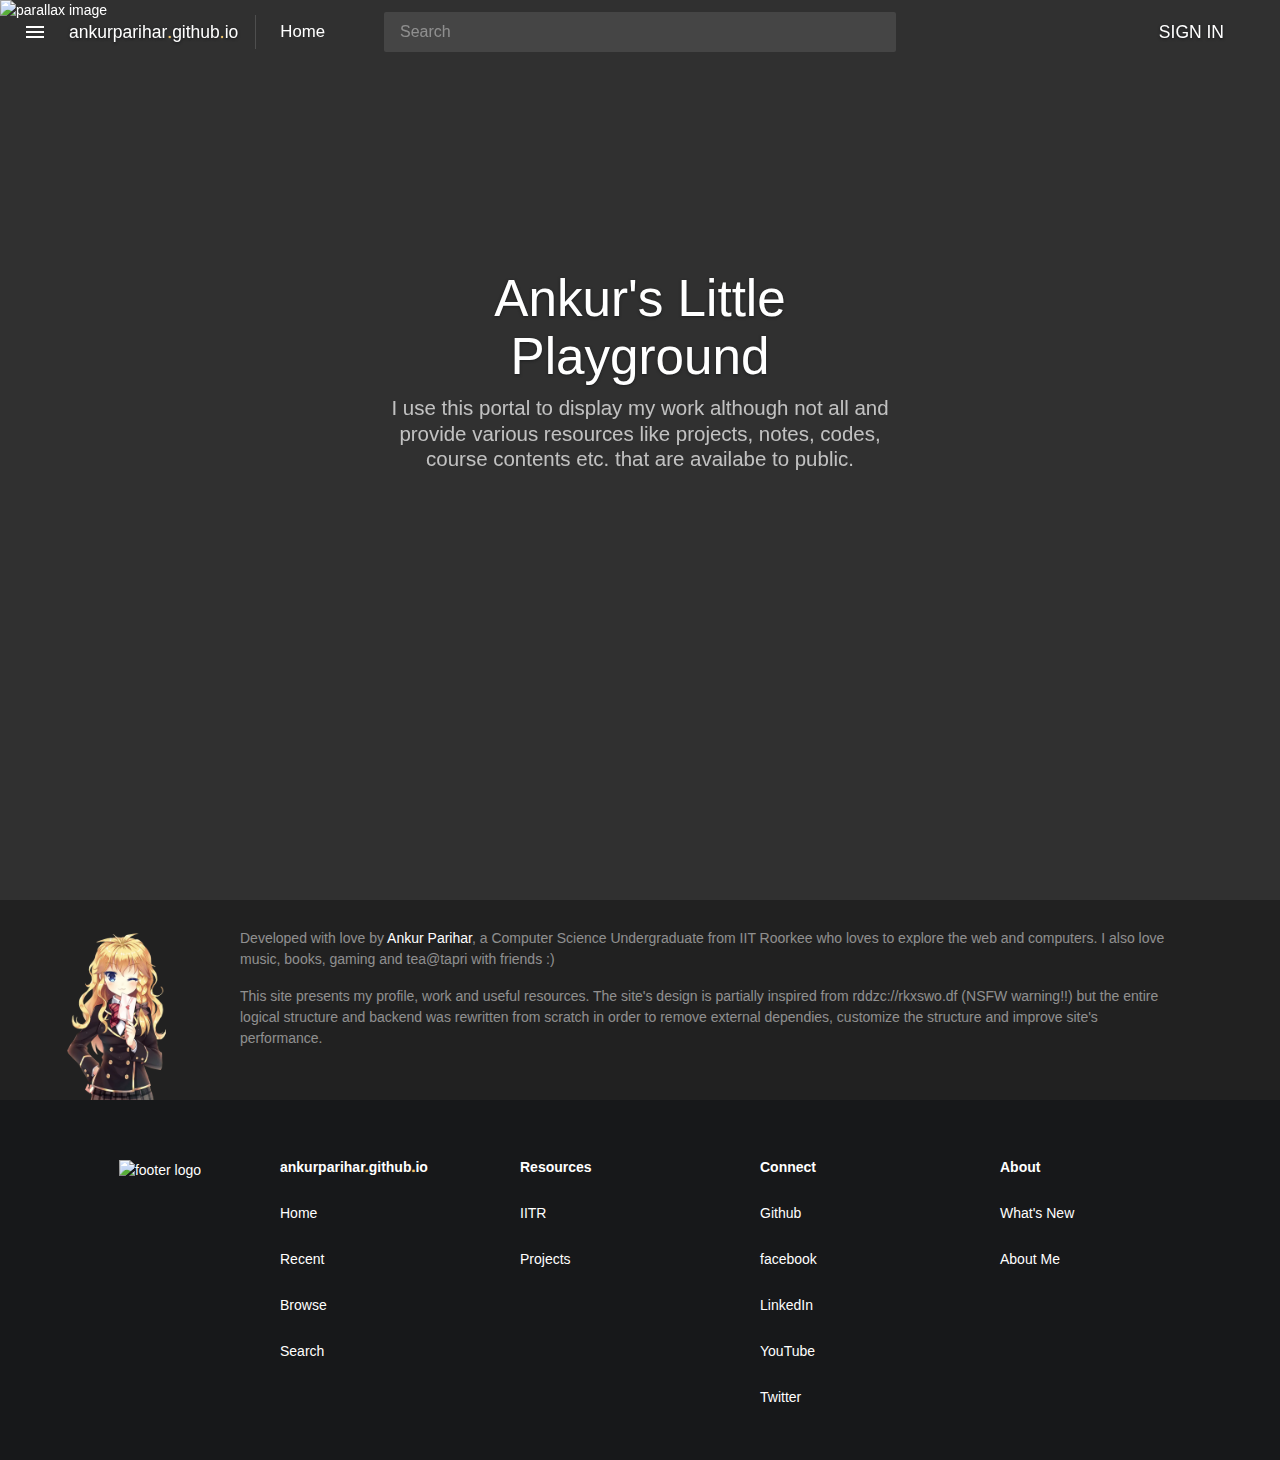
==== commit 200881d0: "reduce load on html files" ====
--- a/index.html
+++ b/index.html
@@ -295,482 +295,7 @@
 									</div>
 								</div>
 							</div>
-							<div class="landing__content">
-								<div class="htv-carousel noselect mb-5" data-ribbon="recent">
-									<div class="htv-carousel__header flex row justify-left align-center wrap mb-3">
-										<div class="htv-carousel__header__title flex column">
-											<span>Recent Uploads</span>
-											<span id="home--recent-time" class="htv-carousel__header__title__subtitle">--------</span>
-										</div>
-										<button type="button" aria-label="Recent Uploads all" class="htv-carousel__header__all btn btn--large btn--outline btn--depressed">
-											<div class="btn__content">ALL</div>
-										</button>
-										<div class="htv-carousel__header__nav_container">
-											<button type="button" aria-label="Recent Uploads move left" class="htv-carousel__header__nav-arrow htv-carousel__header__nav-arrow-left btn btn--large btn--outline btn--depressed btn--disabled" disabled="">
-												<div class="btn__content">
-													<svg style="width:32px;height:32px" viewBox="0 0 24 24"><path fill="currentColor" d="M15.41,16.58L10.83,12L15.41,7.41L14,6L8,12L14,18L15.41,16.58Z"></path></svg>
-												</div>
-											</button>
-											<button type="button" aria-label="Recent Uploads move right" class="htv-carousel__header__nav-arrow htv-carousel__header__nav-arrow-right btn btn--large btn--outline btn--depressed">
-												<div class="btn__content">
-													<svg style="width:32px;height:32px" viewBox="0 0 24 24"><path fill="currentColor" d="M8.59,16.58L13.17,12L8.59,7.41L10,6L16,12L10,18L8.59,16.58Z"></path></svg>
-												</div>
-											</button>
-										</div>
-									</div>
-									<div class="htv-carousel__scrolls htv-carousel__desktop">
-										<div class="htv-carousel__slider" style="transition: all 0.3s ease 0s">
-											<div class="elevation-3 mb-3 hvc item card" style="height:auto">
-												<a href="/res-iitr" draggable="false" title="Previous Years' content uploaded" ondragstart="return false" class="no-touch">
-													<div>
-														<div class="hvc__media card__media" style="height:auto">
-															<div class="card__media__content">
-																<div class="hvc__media__cover-container">
-																	<div class="hvc__media__cover-aspect-ratio">
-																		<div class="lazy hvc__media__cover">
-																			<div>
-																				<img loading="lazy" src="/media/iitr/sh.webp" alt="IITR Resources" title="Previous Years' content uploaded" draggable="false" class="hvc__media__cover__image">
-																			</div>
-																		</div>
-																		<div class="hvc__media__cover-glass"></div>
-																	</div>
-																</div>
-															</div>
-														</div>
-														<div class="card__title">
-															<div class="hvc__content flex column justify-center align-center">
-																<div class="spacer"></div>
-																<div class="hv-title">Previous Years' content uploaded</div>
-																<div class="hv-subtitle">IITR Resources</div>
-																<div class="spacer"></div>
-															</div>
-														</div>
-													</div>
-												</a>
-											</div>
-											<div class="elevation-3 mb-3 hvc item card" style="height:auto">
-												<a href="/res-iitr?tab=timetable" draggable="false" title="IITR Time-Table" ondragstart="return false" class="no-touch">
-													<div>
-														<div class="hvc__media card__media" style="height:auto">
-															<div class="card__media__content">
-																<div class="hvc__media__cover-container">
-																	<div class="hvc__media__cover-aspect-ratio">
-																		<div class="lazy hvc__media__cover">
-																			<div>
-																				<img loading="lazy" src="/media/iitr/iitr.webp" alt="IITR Time-Table" title="IITR Time-Table" draggable="false" class="hvc__media__cover__image">
-																			</div>
-																		</div>
-																		<div class="hvc__media__cover-glass"></div>
-																	</div>
-																</div>
-															</div>
-														</div>
-														<div class="card__title">
-															<div class="hvc__content flex column justify-center align-center">
-																<div class="spacer"></div>
-																<div class="hv-title">IITR Time-Table</div>
-																<div class="hv-subtitle">IITR Resources</div>
-																<div class="spacer"></div>
-															</div>
-														</div>
-													</div>
-												</a>
-											</div>
-											<div class="elevation-3 mb-3 hvc item card" style="height:auto">
-												<a href="/res-iitr?tab=6-2" draggable="false" title="Principles of Programming Languages Notes" ondragstart="return false" class="no-touch">
-													<div>
-														<div class="hvc__media card__media" style="height:auto">
-															<div class="card__media__content">
-																<div class="hvc__media__cover-container">
-																	<div class="hvc__media__cover-aspect-ratio">
-																		<div class="lazy hvc__media__cover">
-																			<div>
-																				<img loading="lazy" src="/media/iitr/princi_of_prog_lang.webp" alt="Principles of programming languages" title="Principles of Programming Languages Notes" draggable="false" class="hvc__media__cover__image">
-																			</div>
-																		</div>
-																		<div class="hvc__media__cover-glass"></div>
-																	</div>
-																</div>
-															</div>
-														</div>
-														<div class="card__title">
-															<div class="hvc__content flex column justify-center align-center">
-																<div class="spacer"></div>
-																<div class="hv-title">Principles of Programming Languages Notes</div>
-																<div class="hv-subtitle">IITR Resources</div>
-																<div class="spacer"></div>
-															</div>
-														</div>
-													</div>
-												</a>
-											</div>
-											<div class="elevation-3 mb-3 hvc item card" style="height:auto">
-												<a href="/res-iitr?tab=6-6" draggable="false" title="Machine Learning Slides" ondragstart="return false" class="no-touch">
-													<div>
-														<div class="hvc__media card__media" style="height:auto">
-															<div class="card__media__content">
-																<div class="hvc__media__cover-container">
-																	<div class="hvc__media__cover-aspect-ratio">
-																		<div class="lazy hvc__media__cover">
-																			<div>
-																				<img loading="lazy" src="/media/iitr/machine_learning.webp" alt="Machine Learning" title="Machine Learning Slides" draggable="false" class="hvc__media__cover__image">
-																			</div>
-																		</div>
-																		<div class="hvc__media__cover-glass"></div>
-																	</div>
-																</div>
-															</div>
-														</div>
-														<div class="card__title">
-															<div class="hvc__content flex column justify-center align-center">
-																<div class="spacer"></div>
-																<div class="hv-title">Machine Learning Slides</div>
-																<div class="hv-subtitle">IITR Resources</div>
-																<div class="spacer"></div>
-															</div>
-														</div>
-													</div>
-												</a>
-											</div>
-											<div class="elevation-3 mb-3 hvc item card" style="height:auto">
-												<a href="/res-iitr?tab=6-6" draggable="false" title="Image Captioning Assignment" ondragstart="return false" class="no-touch">
-													<div>
-														<div class="hvc__media card__media" style="height:auto">
-															<div class="card__media__content">
-																<div class="hvc__media__cover-container">
-																	<div class="hvc__media__cover-aspect-ratio">
-																		<div class="lazy hvc__media__cover">
-																			<div>
-																				<img loading="lazy" src="/media/iitr/machine_learning.webp" alt="Image Captioning" title="Image Captioning Assignment" draggable="false" class="hvc__media__cover__image">
-																			</div>
-																		</div>
-																		<div class="hvc__media__cover-glass"></div>
-																	</div>
-																</div>
-															</div>
-														</div>
-														<div class="card__title">
-															<div class="hvc__content flex column justify-center align-center">
-																<div class="spacer"></div>
-																<div class="hv-title">Image Captioning Assignment</div>
-																<div class="hv-subtitle">IITR Resources</div>
-																<div class="spacer"></div>
-															</div>
-														</div>
-													</div>
-												</a>
-											</div>
-											<div class="elevation-3 mb-3 hvc item card" style="height:auto">
-												<a href="/res-iitr?tab=6-5" draggable="false" title="Goa Trip Photos" ondragstart="return false" class="no-touch">
-													<div>
-														<div class="hvc__media card__media" style="height:auto">
-															<div class="card__media__content">
-																<div class="hvc__media__cover-container">
-																	<div class="hvc__media__cover-aspect-ratio">
-																		<div class="lazy hvc__media__cover">
-																			<div>
-																				<img loading="lazy" src="/media/iitr/goa.webp" alt="Goa trip image" title="Goa Trip Photos" draggable="false" class="hvc__media__cover__image">
-																			</div>
-																		</div>
-																		<div class="hvc__media__cover-glass"></div>
-																	</div>
-																</div>
-															</div>
-														</div>
-														<div class="card__title">
-															<div class="hvc__content flex column justify-center align-center">
-																<div class="spacer"></div>
-																<div class="hv-title">Goa Trip Photos</div>
-																<div class="hv-subtitle">IITR Resources</div>
-																<div class="spacer"></div>
-															</div>
-														</div>
-													</div>
-												</a>
-											</div>
-											<div class="elevation-3 mb-3 hvc item card" style="height:auto">
-												<a href="/res-iitr?tab=6-4" draggable="false" title="Compiler Lab Codes" ondragstart="return false" class="no-touch">
-													<div>
-														<div class="hvc__media card__media" style="height:auto">
-															<div class="card__media__content">
-																<div class="hvc__media__cover-container">
-																	<div class="hvc__media__cover-aspect-ratio">
-																		<div class="lazy hvc__media__cover">
-																			<div>
-																				<img loading="lazy" src="/media/iitr/compiler_lab.webp" alt="Compiler lab" title="Compiler Lab Codes" draggable="false" class="hvc__media__cover__image">
-																			</div>
-																		</div>
-																		<div class="hvc__media__cover-glass"></div>
-																	</div>
-																</div>
-															</div>
-														</div>
-														<div class="card__title">
-															<div class="hvc__content flex column justify-center align-center">
-																<div class="spacer"></div>
-																<div class="hv-title">Compiler Lab Codes</div>
-																<div class="hv-subtitle">IITR Resources</div>
-																<div class="spacer"></div>
-															</div>
-														</div>
-													</div>
-												</a>
-											</div>
-											<div class="elevation-3 mb-3 hvc item card" style="height:auto">
-												<a href="/res-iitr?tab=6-3" draggable="false" title="Compiler Design Notes" ondragstart="return false" class="no-touch">
-													<div>
-														<div class="hvc__media card__media" style="height:auto">
-															<div class="card__media__content">
-																<div class="hvc__media__cover-container">
-																	<div class="hvc__media__cover-aspect-ratio">
-																		<div class="lazy hvc__media__cover">
-																			<div>
-																				<img loading="lazy" src="/media/iitr/compiler_design.webp" alt="Compiler Design" title="Compiler Design Notes" draggable="false" class="hvc__media__cover__image">
-																			</div>
-																		</div>
-																		<div class="hvc__media__cover-glass"></div>
-																	</div>
-																</div>
-															</div>
-														</div>
-														<div class="card__title">
-															<div class="hvc__content flex column justify-center align-center">
-																<div class="spacer"></div>
-																<div class="hv-title">Compiler Design Notes</div>
-																<div class="hv-subtitle">IITR Resources</div>
-																<div class="spacer"></div>
-															</div>
-														</div>
-													</div>
-												</a>
-											</div>
-											<div class="elevation-3 mb-3 hvc item card" style="height:auto">
-												<a href="/res-iitr?tab=6-0" draggable="false" title="Fractal Notes" ondragstart="return false" class="no-touch">
-													<div>
-														<div class="hvc__media card__media" style="height:auto">
-															<div class="card__media__content">
-																<div class="hvc__media__cover-container">
-																	<div class="hvc__media__cover-aspect-ratio">
-																		<div class="lazy hvc__media__cover">
-																			<div>
-																				<img loading="lazy" src="/media/iitr/fractals.webp" alt="fractals and applications" title="Fractal Notes" draggable="false" class="hvc__media__cover__image">
-																			</div>
-																		</div>
-																		<div class="hvc__media__cover-glass"></div>
-																	</div>
-																</div>
-															</div>
-														</div>
-														<div class="card__title">
-															<div class="hvc__content flex column justify-center align-center">
-																<div class="spacer"></div>
-																<div class="hv-title">Fractal Notes</div>
-																<div class="hv-subtitle">IITR Resources</div>
-																<div class="spacer"></div>
-															</div>
-														</div>
-													</div>
-												</a>
-											</div>
-										</div>
-									</div>
-								</div>
-								<div class="htv-carousel noselect mb-5" data-ribbon="showcase">
-									<div class="htv-carousel__header flex row justify-left align-center wrap mb-3">
-										<div class="htv-carousel__header__title flex column">
-											<span>Showcase</span>
-											<span id="home--showcase-time" class="htv-carousel__header__title__subtitle">--------</span>
-										</div>
-										<button type="button" aria-label="Showcase all" class="htv-carousel__header__all btn btn--large btn--outline btn--depressed">
-											<div class="btn__content">ALL</div>
-										</button>
-										<div class="htv-carousel__header__nav_container">
-											<button type="button" aria-label="Showcase move left" class="htv-carousel__header__nav-arrow htv-carousel__header__nav-arrow-left btn btn--large btn--outline btn--depressed btn--disabled" disabled="">
-												<div class="btn__content">
-													<svg style="width:32px;height:32px" viewBox="0 0 24 24"><path fill="currentColor" d="M15.41,16.58L10.83,12L15.41,7.41L14,6L8,12L14,18L15.41,16.58Z"></path></svg>
-												</div>
-											</button>
-											<button type="button" aria-label="Showcase move right" class="htv-carousel__header__nav-arrow htv-carousel__header__nav-arrow-right btn btn--large btn--outline btn--depressed">
-												<div class="btn__content">
-													<svg style="width:32px;height:32px" viewBox="0 0 24 24"><path fill="currentColor" d="M8.59,16.58L13.17,12L8.59,7.41L10,6L16,12L10,18L8.59,16.58Z"></path></svg>
-												</div>
-											</button>
-										</div>
-									</div>
-									<div class="htv-carousel__scrolls htv-carousel__desktop">
-										<div class="htv-carousel__slider" style="transition: all 0.3s ease 0s">
-											<div class="elevation-3 mb-3 hvc item card" style="height:auto">
-												<a href="/projects/DME-raymond" draggable="false" title="Raymond's Algorithm" ondragstart="return false" class="no-touch">
-													<div>
-														<div class="hvc__media card__media" style="height:auto">
-															<div class="card__media__content">
-																<div class="hvc__media__cover-container">
-																	<div class="hvc__media__cover-aspect-ratio">
-																		<div class="lazy hvc__media__cover">
-																			<div>
-																				<img loading="lazy" src="/media/projects/raymond-vert.webp" alt="simulation image" title="Raymond's Algorithm" draggable="false" class="hvc__media__cover__image">
-																			</div>
-																		</div>
-																		<div class="hvc__media__cover-glass"></div>
-																	</div>
-																</div>
-															</div>
-														</div>
-														<div class="card__title">
-															<div class="hvc__content flex column justify-center align-center">
-																<div class="spacer"></div>
-																<div class="hv-title">Raymond's Algorithm</div>
-																<div class="hv-subtitle">Live Demo</div>
-																<div class="spacer"></div>
-															</div>
-														</div>
-													</div>
-												</a>
-											</div>
-											<div class="elevation-3 mb-3 hvc item card" style="height:auto">
-												<a href="/projects/BicastR" draggable="false" title="BicastR" ondragstart="return false" class="no-touch">
-													<div>
-														<div class="hvc__media card__media" style="height:auto">
-															<div class="card__media__content">
-																<div class="hvc__media__cover-container">
-																	<div class="hvc__media__cover-aspect-ratio">
-																		<div class="lazy hvc__media__cover">
-																			<div>
-																				<img loading="lazy" src="/media/projects/bicastr-card.webp" alt="BicastR" title="BicastR" draggable="false" class="hvc__media__cover__image">
-																			</div>
-																		</div>
-																		<div class="hvc__media__cover-glass"></div>
-																	</div>
-																</div>
-															</div>
-														</div>
-														<div class="card__title">
-															<div class="hvc__content flex column justify-center align-center">
-																<div class="spacer"></div>
-																<div class="hv-title">BicastR</div>
-																<div class="hv-subtitle">Concept Demo</div>
-																<div class="spacer"></div>
-															</div>
-														</div>
-													</div>
-												</a>
-											</div>
-											<div class="elevation-3 mb-3 hvc item card" style="height:auto">
-												<a href="/projects/Alpino" draggable="false" title="Alpino" ondragstart="return false" class="no-touch">
-													<div>
-														<div class="hvc__media card__media" style="height:auto">
-															<div class="card__media__content">
-																<div class="hvc__media__cover-container">
-																	<div class="hvc__media__cover-aspect-ratio">
-																		<div class="lazy hvc__media__cover">
-																			<div>
-																				<img loading="lazy" src="/media/projects/alpino-vert.webp" alt="Alpino" title="Alpino" draggable="false" class="hvc__media__cover__image">
-																			</div>
-																		</div>
-																		<div class="hvc__media__cover-glass"></div>
-																	</div>
-																</div>
-															</div>
-														</div>
-														<div class="card__title">
-															<div class="hvc__content flex column justify-center align-center">
-																<div class="spacer"></div>
-																<div class="hv-title">Alpino</div>
-																<div class="hv-subtitle">Live Demo</div>
-																<div class="spacer"></div>
-															</div>
-														</div>
-													</div>
-												</a>
-											</div>
-											<div class="elevation-3 mb-3 hvc item card" style="height:auto">
-												<a href="/projects/fractal-generator" draggable="false" title="Fractal generator" ondragstart="return false" class="no-touch">
-													<div>
-														<div class="hvc__media card__media" style="height:auto">
-															<div class="card__media__content">
-																<div class="hvc__media__cover-container">
-																	<div class="hvc__media__cover-aspect-ratio">
-																		<div class="lazy hvc__media__cover">
-																			<div>
-																				<img loading="lazy" src="/media/projects/Sierpinski_triangle-card.webp" alt="fractal image" title="Fractal generator" draggable="false" class="hvc__media__cover__image">
-																			</div>
-																		</div>
-																		<div class="hvc__media__cover-glass"></div>
-																	</div>
-																</div>
-															</div>
-														</div>
-														<div class="card__title">
-															<div class="hvc__content flex column justify-center align-center">
-																<div class="spacer"></div>
-																<div class="hv-title">Fractal generator</div>
-																<div class="hv-subtitle">Live Demo</div>
-																<div class="spacer"></div>
-															</div>
-														</div>
-													</div>
-												</a>
-											</div>
-											<div class="elevation-3 mb-3 hvc item card" style="height:auto">
-												<a href="https://github.com/ankurparihar/git-ddb-docs" draggable="false" title="Git-DDB" ondragstart="return false" class="no-touch">
-													<div>
-														<div class="hvc__media card__media" style="height:auto">
-															<div class="card__media__content">
-																<div class="hvc__media__cover-container">
-																	<div class="hvc__media__cover-aspect-ratio">
-																		<div class="lazy hvc__media__cover">
-																			<div>
-																				<img loading="lazy" src="/media/projects/oauth.webp" alt="oauth image" title="Git-DDB" draggable="false" class="hvc__media__cover__image">
-																			</div>
-																		</div>
-																		<div class="hvc__media__cover-glass"></div>
-																	</div>
-																</div>
-															</div>
-														</div>
-														<div class="card__title">
-															<div class="hvc__content flex column justify-center align-center">
-																<div class="spacer"></div>
-																<div class="hv-title">Git-DDB</div>
-																<div class="hv-subtitle">WebD Project</div>
-																<div class="spacer"></div>
-															</div>
-														</div>
-													</div>
-												</a>
-											</div>
-											<div class="elevation-3 mb-3 hvc item card" style="height:auto">
-												<a href="/projects/time-table" draggable="false" title="Time-Table Generator" ondragstart="return false" class="no-touch">
-													<div>
-														<div class="hvc__media card__media" style="height:auto">
-															<div class="card__media__content">
-																<div class="hvc__media__cover-container">
-																	<div class="hvc__media__cover-aspect-ratio">
-																		<div class="lazy hvc__media__cover">
-																			<div>
-																				<img loading="lazy" src="/media/projects/time-table-card.webp" alt="Time-Table Generator" title="Time-Table Generator" draggable="false" class="hvc__media__cover__image">
-																			</div>
-																		</div>
-																		<div class="hvc__media__cover-glass"></div>
-																	</div>
-																</div>
-															</div>
-														</div>
-														<div class="card__title">
-															<div class="hvc__content flex column justify-center align-center">
-																<div class="spacer"></div>
-																<div class="hv-title">Time-Table Generator</div>
-																<div class="hv-subtitle">Live Demo</div>
-																<div class="spacer"></div>
-															</div>
-														</div>
-													</div>
-												</a>
-											</div>
-										</div>
-									</div>
-								</div>
-							</div>
+							<div class="landing__content"></div>
 						</div>
 					</div>
 				</div>
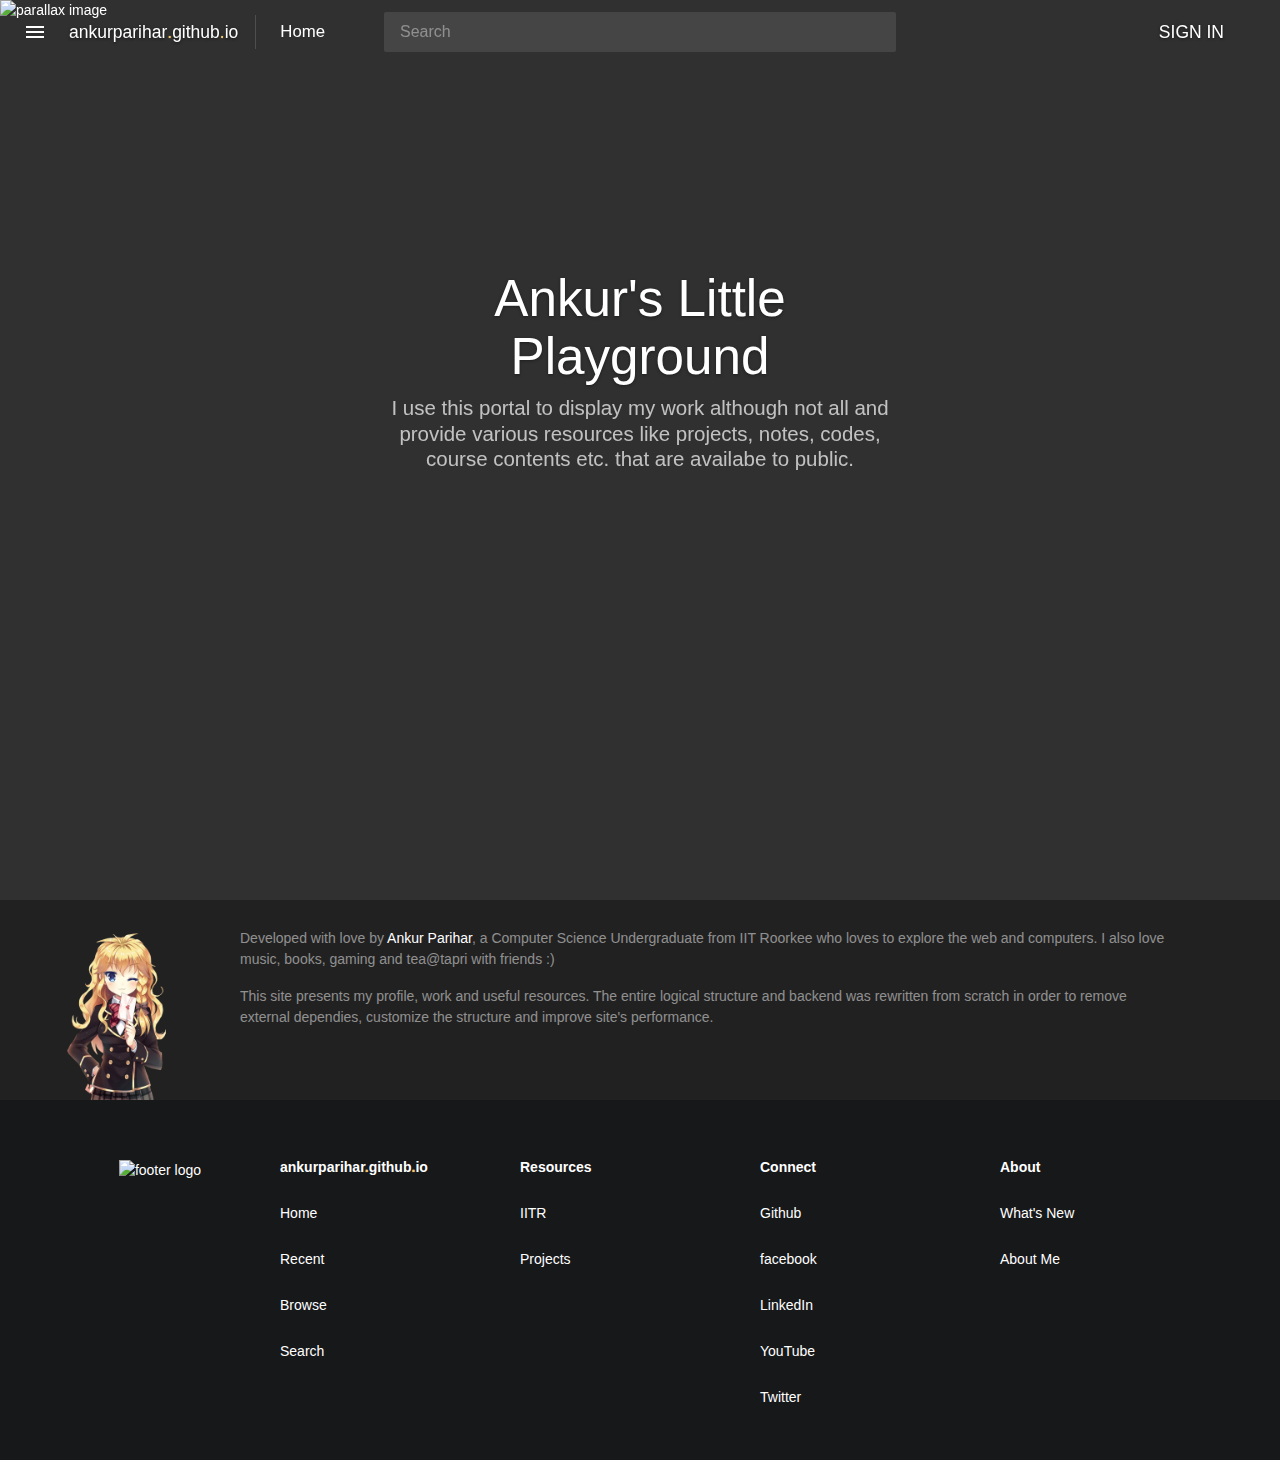
==== commit dc11ce01: "minor update" ====
--- a/index.html
+++ b/index.html
@@ -303,7 +303,7 @@
 			<div class="site-description">
 				<div class="sd-content" id="sd-container">
 					<p>Developed with love by <a href="https://github.com/ankurparihar" tabindex="-1" target="_blank" rel="noopener">Ankur Parihar</a>, a Computer Science Undergraduate from IIT Roorkee who loves to explore the web and computers. I also love music, books, gaming and tea@tapri with friends :)</p>
-					<p>This site presents my profile, work and useful resources. The site's design is partially inspired from rddzc://rkxswo.df (NSFW warning!!) but the entire logical structure and backend was rewritten from scratch in order to remove external dependies, customize the structure and improve site's performance.</p>
+					<p>This site presents my profile, work and useful resources. The entire logical structure and backend was rewritten from scratch in order to remove external dependies, customize the structure and improve site's performance.</p>
 				</div>
 			</div>
 			<footer class="footer">
@@ -314,7 +314,7 @@
 						</a>
 					</div>
 					<div class="flex footer__column">
-						<h4 class="footer__header pb-3">ankurparihar<span class="highlight">.</span>github<span class="highlight">.</span>io</h4>
+						<p class="footer__header pb-3">ankurparihar<span class="highlight">.</span>github<span class="highlight">.</span>io</p>
 						<ul class="footer__list">
 							<li class="footer__item"><a class="footer__link" href="/">Home</a></li>
 							<li class="footer__item"><a class="footer__link" href="/recent">Recent</a></li>
@@ -323,14 +323,14 @@
 						</ul>
 					</div>
 					<div class="flex footer__column">
-						<h4 class="footer__header pb-3">Resources</h4>
+						<p class="footer__header pb-3">Resources</p>
 						<ul class="footer__list">
 							<li class="footer__item"><a class="footer__link" href="/res-iitr">IITR</a></li>
 							<li class="footer__item"><a class="footer__link" href="/projects">Projects</a></li>
 						</ul>
 					</div>
 					<div class="flex footer__column">
-						<h4 class="footer__header pb-3">Connect</h4>
+						<p class="footer__header pb-3">Connect</p>
 						<ul class="footer__list">
 							<li class="footer__item"><a target="_blank" rel="noopener" class="footer__link" href="https://github.com/ankurparihar">Github</a></li>
 							<li class="footer__item"><a target="_blank" rel="noopener" class="footer__link" href="https://www.facebook.com/ankur.parihar.773">facebook</a></li>
@@ -340,7 +340,7 @@
 						</ul>
 					</div>
 					<div class="flex footer__column">
-						<h4 class="footer__header pb-3">About</h4>
+						<p class="footer__header pb-3">About</p>
 						<ul class="footer__list">
 							<li class="footer__item"><a href="/changelog" class="footer__link">What's New</a></li>
 							<li class="footer__item"><a href="/about-me" class="footer__link">About Me</a></li>
--- a/media/style.min.css
+++ b/media/style.min.css
@@ -1 +1 @@
-*{box-sizing:border-box;-webkit-font-smoothing:antialiased;-moz-osx-font-smoothing:grayscale;-webkit-tap-highlight-color:transparent;-webkit-touch-callout:none;touch-action:manipulation}*{box-sizing:inherit;background-repeat:no-repeat;padding:0;margin:0}body,html{background:#303030;margin:0;padding:0}html{height:100%;overflow-x:hidden;overflow-y:scroll;box-sizing:border-box;-webkit-text-size-adjust:100%;font-size:14px;text-rendering:optimizeLegibility;-webkit-font-smoothing:antialiased;-moz-osx-font-smoothing:grayscale;-webkit-tap-highlight-color:transparent}body{height:100%;font-family:Roboto,Tahoma,Arial,sans-serif}::-moz-selection{background:rgba(255,255,255,.1);color:inherit;text-shadow:inherit}::selection{background:rgba(255,255,255,.1);color:inherit;text-shadow:inherit}a{color:#fff;text-decoration:none;padding:0;margin:0;border:0;font:inherit;font-size:100%;outline:0}a:hover{color:inherit;text-decoration:none}a:focus{color:inherit;text-decoration:none;outline:0}a:active{outline:0}.simplebar-track{z-index:2;width:3px}.simplebar-scrollbar{width:3px;min-width:3px}ol,ul{list-style:none;padding:0}img{pointer-events:none!important;border-style:none}.highlight{color:#f3c669;text-shadow:0 0 1px #f3c669}.btn{text-transform:none!important}.noselect{-webkit-user-drag:none;-webkit-touch-callout:none;-webkit-user-select:none;-khtml-user-select:none;-moz-user-select:none;-ms-user-select:none;user-select:none}:after,:before{box-sizing:inherit;text-decoration:inherit;vertical-align:inherit}audio:not([controls]){display:none;height:0}article,aside,details,figcaption,figure,footer,header,main,menu,nav,section,summary{display:block}abbr[title]{border-bottom:1px dotted;text-decoration:none}a{background-color:transparent;-webkit-text-decoration-skip:objects}a:active,a:hover{outline-width:0}code,kbd,pre{font-family:monospace,monospace}b,strong{font-weight:bolder}dfn{font-style:italic}mark{background-color:#ff0;color:#000}sub,sup{font-size:75%;line-height:0;position:relative;vertical-align:baseline}sub{bottom:-.25em}sup{top:-.5em}input{border-radius:0}[role=button],[type=button],[type=reset],[type=submit],button{cursor:pointer}[disabled]{cursor:default}button,input,select{font:inherit}button{overflow:visible}[type=button]::-moz-focus-inner,[type=reset]::-moz-focus-inner,[type=submit]::-moz-focus-inner,button::-moz-focus-inner{border-style:0;padding:0}[type=button]::-moz-focus-inner,[type=reset]::-moz-focus-inner,[type=submit]::-moz-focus-inner,button:-moz-focusring{outline:0;border:0}[type=reset],[type=submit],button,html [type=button]{-webkit-appearance:button}button,select{text-transform:none}button,input,select,textarea{background-color:transparent;border-style:none;color:inherit}select{-moz-appearance:none;-webkit-appearance:none}select::-ms-expand{display:none}select::-ms-value{color:currentColor}::-webkit-file-upload-button{-webkit-appearance:button;font:inherit}[type=search]{-webkit-appearance:textfield;outline-offset:-2px}svg:not(:root){overflow:hidden}audio,canvas,video{display:inline-block}.fab-transition-enter-active,.fab-transition-leave-active{transition:.3s cubic-bezier(.25,.8,.5,1)}.fab-transition-enter,.fab-transition-leave-to{-webkit-transform:scale(0) rotate(-45deg);transform:scale(0) rotate(-45deg)}code,kbd{display:inline-block;border-radius:3px;white-space:pre-wrap;font-size:85%;font-weight:900}code:after,code:before,kbd:after,kbd:before{content:"\A0";letter-spacing:-1px}code{background-color:#f5f5f5;color:#bd4147;box-shadow:0 2px 1px -1px rgba(0,0,0,.2),0 1px 1px 0 rgba(0,0,0,.14),0 1px 3px 0 rgba(0,0,0,.12)}kbd{background:#424242;color:#fff}::-ms-clear,::-ms-reveal{display:none}.headline{font-size:24px!important;font-weight:400;line-height:32px!important;letter-spacing:normal!important}.title{font-size:20px!important;font-weight:500;line-height:1!important;letter-spacing:.02em!important}.subheading{font-size:16px!important;font-weight:400}p{margin-bottom:16px}.right{float:right!important}.left{float:left!important}.pa-0{padding:0!important}.mb-3{margin-bottom:16px!important}.pt-3{padding-top:16px!important}.pb-3{padding-bottom:16px!important}.mt-5{margin-top:48px!important}.mb-5{margin-bottom:48px!important}@media screen{[hidden~=screen]{display:inherit}[hidden~=screen]:not(:active):not(:focus):not(:target){position:absolute!important;clip:rect(0 0 0 0)!important}}.application,.application--wrap{display:-webkit-box;display:-ms-flexbox;display:flex}@media print{@-moz-document url-prefix(){.application,.application--wrap{display:block}}}.application{font-family:Roboto,Tahoma,Arial,sans-serif;line-height:1.5}.application--wrap{-webkit-box-flex:1;-ms-flex:1 1 auto;flex:1 1 auto;-webkit-backface-visibility:hidden;backface-visibility:hidden;-webkit-box-orient:vertical;-webkit-box-direction:normal;-ms-flex-direction:column;flex-direction:column;min-height:100vh;max-width:100%;position:relative}.page{margin:56px auto 0 auto}@media screen and (min-width:960px){.page{margin-top:64px}}.full-page-height{min-height:100vh}.relative{position:relative!important}.fixed{position:fixed!important}.block{display:block!important;flex:0!important}.flex{flex:1 1 auto;display:-webkit-flex;display:flex}.wrap{flex-wrap:wrap}.column{flex-direction:column}.row{flex-direction:row}.justify-right{-webkit-box-pack:end;-ms-flex-pack:end;-webkit-justify-content:flex-end;-moz-justify-content:flex-end;justify-content:flex-end}.justify-left{-webkit-box-pack:start;-ms-flex-pack:start;-webkit-justify-content:flex-start;-moz-justify-content:flex-start;justify-content:flex-start}.align-right{align-items:flex-end}.align-left{align-items:flex-start}.general{width:100%;max-width:1200px;padding:16px}.general a{color:#f3c669!important;font-weight:400}.general ul{list-style-type:disc}.general ol{list-style-type:decimal}.general li{margin-left:24px}.general h3{font-size:24px}.general p{margin:8px 0}.dot-gradient{display:inline-block;height:100%;position:absolute;top:0;left:0;width:100%;background:url(/media/img/dot-overlay.png)}.primary-color{color:#f3c669!important}.primary{background-color:#f3c669!important;border-color:#f3c669!important}.primary--text{color:#f3c669!important}.primary--text input{caret-color:#f3c669!important}.success-color{color:#00e676}.danger-color{color:#e53935}#toolbar-logo .btn__content{padding:0 0}@media (max-width:960px){#toolbar-logo{display:none}}.theme--dark .footer{background:#17181a;color:#fff}.footer{-webkit-box-align:center;-ms-flex-align:center;align-items:center;min-height:36px;transition:.2s cubic-bezier(.4,0,.2,1)}footer.footer{position:relative;display:block}@media screen and (min-width:768px) and (max-width:1104px){footer.footer{padding:0 16px}}footer.footer .footer__main{position:relative;padding:56px 24px 80px 24px;flex-direction:row;justify-content:space-between;flex-wrap:wrap;max-width:500px;margin:0 auto;display:-webkit-flex;display:flex}@media screen and (min-width:768px){footer.footer .footer__main{padding:60px 0 40px 0;margin:0;max-width:1200px}}@media screen and (min-width:1105px){footer.footer .footer__main{margin:0 auto}}footer.footer .footer__column{margin-top:40px;margin-left:20px;width:36%;flex-direction:column}@media screen and (min-width:768px){footer.footer .footer__column{margin-top:0;margin-left:0;padding-left:0;width:20%}}footer.footer .footer__column.footer__column--logo{margin-top:0;width:100%}@media screen and (min-width:768px){footer.footer .footer__column.footer__column--logo{width:20%;text-align:center}}footer.footer .footer__logo-link{display:block;height:50px}footer.footer .footer__logo-link img{height:100%}footer.footer .footer__header{color:#fff;font-weight:700;font-size:14px;line-height:14px}footer.footer .footer__list:hover .footer__link{opacity:.6}footer.footer .footer__list .footer__item{line-height:1;text-align:-webkit-match-parent;cursor:pointer}footer.footer .footer__list .footer__link{color:#fff;font-weight:300;padding:16px 0;display:block;opacity:1;transition:all .2s cubic-bezier(.5,0,.1,1)}footer.footer .footer__list .footer__link:hover{opacity:1}.input-group:hover .input-group__details::before{background-color:rgba(147,148,150,.2)!important}aside.navigation-drawer{z-index:90;background-color:#303030!important;padding-bottom:0}aside.navigation-drawer[data-booted=true]{transition:.3s cubic-bezier(.4,0,.2,1)!important}aside.navigation-drawer .ndsc_fader{position:fixed;top:0;left:0;width:100%;height:80px;z-index:1;pointer-events:none;background:-webkit-linear-gradient(180deg,#303030 0,#303030 60%,rgba(48,48,48,0) 100%);background:-moz-linear-gradient(180deg,#303030 0,#303030 60%,rgba(48,48,48,0) 100%);background:-ms-linear-gradient(180deg,#303030 0,#303030 60%,rgba(48,48,48,0) 100%);background:-o-linear-gradient(180deg,#303030 0,#303030 60%,rgba(48,48,48,0) 100%);background:linear-gradient(180deg,#303030 0,#303030 60%,rgba(48,48,48,0) 100%)}aside.navigation-drawer .divider{background:0 0!important}aside.navigation-drawer .navigation-drawer-scroll-container{position:relative;padding-top:0}aside.navigation-drawer .nav-drawer-list{border-top:1px solid rgba(255,255,255,.12)}.parallax{position:relative;overflow:hidden;z-index:0}.parallax-container{display:block;width:100%;height:50vw;min-height:500px;overflow:hidden;position:relative}.parallax-container .parallax{display:block;position:absolute;top:0;right:0;bottom:0;left:0}.parallax-container .parallax img{display:block;border:none;position:absolute;right:0;width:100%;height:auto}@media screen and (min-width:651px){.parallax-container .parallax img{opacity:1!important}}.parallax-container .parallax img .hero_image{will-change:transform}.parallax-container .parallax .parallax-content{width:100%;height:100%;position:relative;justify-content:center;align-items:center;display:block}.btn:hover .btn__content:before{background-color:currentColor}.toolbar{transition:none;box-shadow:0 2px 4px -1px rgba(0,0,0,.2),0 4px 5px 0 rgba(0,0,0,.14),0 1px 10px 0 rgba(0,0,0,.12);display:block;position:relative;width:100%;will-change:padding-left;padding-top:0}.toolbar[data-booted=true]{transition:.2s cubic-bezier(.4,0,.2,1)}@media screen and (min-width:960px){.toolbar{padding-left:8px;padding-right:8px}}.toolbar--fixed{position:fixed;z-index:100;top:0;left:0}.toolbar.semi-transparent{background-color:rgba(0,0,0,.9)!important}.toolbar__content{height:56px!important;-webkit-box-align:center;-ms-flex-align:center;align-items:center;display:-webkit-box;display:-ms-flexbox;display:flex}.toolbar__content>.list{-webkit-box-flex:1;-ms-flex:1 1 auto;flex:1 1 auto;margin:0!important;max-height:100%}.toolbar__content>.btn:last-child,.toolbar__content>.menu:last-child{margin-right:8px}.toolbar__content>.btn:first-child,.toolbar__content>.menu:first-child{margin-left:8px}.toolbar__content>:not(.btn):not(.menu):first-child:not(:only-child){margin-left:16px}.toolbar__content>:not(.btn):not(.menu):last-child:not(:only-child){margin-right:16px}@media screen and (min-width:960px){.toolbar .toolbar__content{height:64px!important}}.toolbar__content>:not(.btn):not(.menu):last-child:not(:only-child){margin-right:16px}@media only screen and (max-width:599px){.toolbar .toolbar__content>.btn:last-child{margin-right:17px}.toolbar .toolbar__content>.btn:first-child{margin-left:17px}.toolbar .toolbar__content>:not(.btn):not(.menu):first-child:not(:only-child){margin-left:24px}.toolbar .toolbar__content>:not(.btn):not(.menu):last-child:not(:only-child){margin-right:0}}.toolbar .divider-vertical{width:1px;height:34px;background-color:rgba(255,255,255,.15);margin-right:24px}#toolbar-logo+.divider-vertical{margin-left:9px}.toolbar .page-location-text{font-size:1.2em;font-weight:300;text-overflow:ellipsis;white-space:nowrap;max-width:200px;overflow:hidden;margin-right:24px;text-transform:capitalize}@media screen and (max-width:375px){.toolbar .page-location-text{display:none}.toolbar .divider-vertical{display:none}}.toolbar .nav_drawer_toggle{margin:6px 8px 6px 17px;min-width:36px}@media screen and (min-width:600px){.toolbar .nav_drawer_toggle{margin-left:17px!important}}.toolbar .logo-text{font-size:125%;text-transform:lowercase;text-shadow:0 1px 3px #17181a}.toolbar .logo-text .btn__content::before{background-color:transparent!important}.toolbar .log-in-text.btn{font-size:125%;text-shadow:0 1px 3px #17181a}.toolbar .toolbar-search{min-width:200px;max-width:320px;max-height:40px;cursor:default;position:absolute;top:50%;width:30%;display:none;-webkit-transform:translate(-50%,-50%);transform:translate(-50%,-50%);transition:all .4s cubic-bezier(.25,.8,.25,1);background-color:rgba(255,255,255,.1)!important}@media screen and (min-width:600px){.toolbar .toolbar-search{display:block;right:36px;width:40vw;max-width:424px}}@media screen and (min-width:960px){.toolbar .toolbar-search{right:-40px;width:50vw}}@media screen and (min-width:1264px){.toolbar .toolbar-search{left:50%;width:512px;max-width:512px}}.toolbar .toolbar-search.focused input,.toolbar .toolbar-search:hover input{color:rgba(255,255,255,.9)}.toolbar .toolbar-search input{color:rgba(255,255,255,.6)!important}.toolbar .toolbar-search .menu{width:100%;background-color:transparent}.toolbar .toolbar-search .toolbar-search__bar{width:100%;height:40px;margin:0 auto;display:none;position:relative;padding:0}@media screen and (min-width:600px){.toolbar .toolbar-search .toolbar-search__bar{display:-webkit-flex;display:flex}}.toolbar .toolbar-search .toolbar-search__bar label{color:rgba(255,255,255,.4)!important;left:16px;top:50%!important;-webkit-transform:translate(0,-50%);transform:translate(0,-50%)}.toolbar .toolbar-search .toolbar-search__bar input{height:40px;text-align:center}.toolbar .toolbar-search .toolbar-search__bar .input-group__details::before{display:none}.theme--dark .toolbar{background-color:#212121;color:#fff}.toolbar .input-group--single-line:not(.input-group--solo){padding:0}.toolbar .input-group--single-line:not(.input-group--solo) label{top:auto}.site-description{position:relative;background:#212121}.site-description .sd-content{height:180px;max-width:960px;color:rgba(255,255,255,.5);font-size:12px;margin-top:8px;margin-left:auto;margin-right:auto;padding:0 8px 8px 8px;background:0 0}@media (min-width:480px){.site-description .sd-content{padding:0 8px 0 180px;background:url(/media/img/anime-png-30718.webp) left/200px auto no-repeat;background-position:0 0;background-size:160px auto;margin-left:40px}}@media (min-width:600px){.site-description .sd-content{margin-top:20px;margin-left:40px;padding:0 16px 0 150px;background-size:160px auto}}@media (min-width:960px){.site-description .sd-content{font-size:14px;max-width:90vw;padding:8px 16px 0 200px}.site-description{min-height:200px}}.transparent{background-color:transparent!important;border-color:transparent!important}.green{background-color:#4caf50!important;border-color:#4caf50!important}.green--text{color:#4caf50!important}.green--text input{caret-color:#4caf50!important}.green--text.text--darken-1{color:#43a047!important}.green--text.text--darken-1 input{caret-color:#43a047!important}.grey{background-color:#9e9e9e!important;border-color:#9e9e9e!important}.grey--text{color:#9e9e9e!important}.grey--text input{caret-color:#9e9e9e!important}.grey--text.text--darken-1{color:#757575!important}.grey--text.text--darken-1 input{caret-color:#757575!important}.elevation-0{box-shadow:0 0 0 0 rgba(0,0,0,.2),0 0 0 0 rgba(0,0,0,.14),0 0 0 0 rgba(0,0,0,.12)!important}.elevation-1{box-shadow:0 2px 1px -1px rgba(0,0,0,.2),0 1px 1px 0 rgba(0,0,0,.14),0 1px 3px 0 rgba(0,0,0,.12)!important}.elevation-2{box-shadow:0 3px 1px -2px rgba(0,0,0,.2),0 2px 2px 0 rgba(0,0,0,.14),0 1px 5px 0 rgba(0,0,0,.12)!important}.elevation-3{box-shadow:0 3px 3px -2px rgba(0,0,0,.2),0 3px 4px 0 rgba(0,0,0,.14),0 1px 8px 0 rgba(0,0,0,.12)!important}.elevation-4{box-shadow:0 2px 4px -1px rgba(0,0,0,.2),0 4px 5px 0 rgba(0,0,0,.14),0 1px 10px 0 rgba(0,0,0,.12)!important}.elevation-5{box-shadow:0 3px 5px -1px rgba(0,0,0,.2),0 5px 8px 0 rgba(0,0,0,.14),0 1px 14px 0 rgba(0,0,0,.12)!important}.elevation-6{box-shadow:0 3px 5px -1px rgba(0,0,0,.2),0 6px 10px 0 rgba(0,0,0,.14),0 1px 18px 0 rgba(0,0,0,.12)!important}.elevation-7{box-shadow:0 4px 5px -2px rgba(0,0,0,.2),0 7px 10px 1px rgba(0,0,0,.14),0 2px 16px 1px rgba(0,0,0,.12)!important}.elevation-8{box-shadow:0 5px 5px -3px rgba(0,0,0,.2),0 8px 10px 1px rgba(0,0,0,.14),0 3px 14px 2px rgba(0,0,0,.12)!important}.elevation-9{box-shadow:0 5px 6px -3px rgba(0,0,0,.2),0 9px 12px 1px rgba(0,0,0,.14),0 3px 16px 2px rgba(0,0,0,.12)!important}.elevation-10{box-shadow:0 6px 6px -3px rgba(0,0,0,.2),0 10px 14px 1px rgba(0,0,0,.14),0 4px 18px 3px rgba(0,0,0,.12)!important}.elevation-11{box-shadow:0 6px 7px -4px rgba(0,0,0,.2),0 11px 15px 1px rgba(0,0,0,.14),0 4px 20px 3px rgba(0,0,0,.12)!important}.elevation-12{box-shadow:0 7px 8px -4px rgba(0,0,0,.2),0 12px 17px 2px rgba(0,0,0,.14),0 5px 22px 4px rgba(0,0,0,.12)!important}.elevation-13{box-shadow:0 7px 8px -4px rgba(0,0,0,.2),0 13px 19px 2px rgba(0,0,0,.14),0 5px 24px 4px rgba(0,0,0,.12)!important}.elevation-14{box-shadow:0 7px 9px -4px rgba(0,0,0,.2),0 14px 21px 2px rgba(0,0,0,.14),0 5px 26px 4px rgba(0,0,0,.12)!important}.elevation-15{box-shadow:0 8px 9px -5px rgba(0,0,0,.2),0 15px 22px 2px rgba(0,0,0,.14),0 6px 28px 5px rgba(0,0,0,.12)!important}.elevation-16{box-shadow:0 8px 10px -5px rgba(0,0,0,.2),0 16px 24px 2px rgba(0,0,0,.14),0 6px 30px 5px rgba(0,0,0,.12)!important}.elevation-17{box-shadow:0 8px 11px -5px rgba(0,0,0,.2),0 17px 26px 2px rgba(0,0,0,.14),0 6px 32px 5px rgba(0,0,0,.12)!important}.elevation-18{box-shadow:0 9px 11px -5px rgba(0,0,0,.2),0 18px 28px 2px rgba(0,0,0,.14),0 7px 34px 6px rgba(0,0,0,.12)!important}.elevation-19{box-shadow:0 9px 12px -6px rgba(0,0,0,.2),0 19px 29px 2px rgba(0,0,0,.14),0 7px 36px 6px rgba(0,0,0,.12)!important}.elevation-20{box-shadow:0 10px 13px -6px rgba(0,0,0,.2),0 20px 31px 3px rgba(0,0,0,.14),0 8px 38px 7px rgba(0,0,0,.12)!important}.elevation-21{box-shadow:0 10px 13px -6px rgba(0,0,0,.2),0 21px 33px 3px rgba(0,0,0,.14),0 8px 40px 7px rgba(0,0,0,.12)!important}.elevation-22{box-shadow:0 10px 14px -6px rgba(0,0,0,.2),0 22px 35px 3px rgba(0,0,0,.14),0 8px 42px 7px rgba(0,0,0,.12)!important}.elevation-23{box-shadow:0 11px 14px -7px rgba(0,0,0,.2),0 23px 36px 3px rgba(0,0,0,.14),0 9px 44px 8px rgba(0,0,0,.12)!important}.elevation-24{box-shadow:0 11px 15px -7px rgba(0,0,0,.2),0 24px 38px 3px rgba(0,0,0,.14),0 9px 46px 8px rgba(0,0,0,.12)!important}.application.theme--dark{background:#303030;color:#fff}.application.theme--dark a{cursor:pointer}.theme--dark .icon{color:#fff}.icon{-webkit-box-align:center;-ms-flex-align:center;align-items:center;display:-webkit-inline-box;display:-ms-inline-flexbox;display:inline-flex;-webkit-font-feature-settings:"liga";font-feature-settings:"liga";font-size:24px;-webkit-box-pack:center;-ms-flex-pack:center;justify-content:center;line-height:1;transition:.3s cubic-bezier(.25,.8,.5,1);vertical-align:middle}.avatar{-webkit-box-align:center;-ms-flex-align:center;align-items:center;-webkit-box-pack:center;-ms-flex-pack:center;justify-content:center;position:relative;text-align:center;vertical-align:middle}.avatar,.avatar .icon,.avatar img{border-radius:50%;display:-webkit-inline-box;display:-ms-inline-flexbox;display:inline-flex}.avatar .icon,.avatar img{height:inherit;width:inherit}.dialog__content{display:flex;display:-webkit-box;display:-ms-flexbox;align-items:center;-ms-flex-align:center;-webkit-box-align:center;justify-content:center;-ms-flex-pack:center;-webkit-box-pack:center;pointer-events:none;position:fixed;outline:0;width:100%;height:100%;top:0;left:0;right:0;bottom:0;z-index:45;background-color:rgba(23,24,26,.75);transition:.3s ease-in-out;opacity:0}.dialog__content.dialog__content__active{pointer-events:auto;-ms-touch-action:none;touch-action:none;opacity:1}.dialog__content .dialog{box-shadow:0 11px 15px -7px rgba(0,0,0,.2),0 24px 38px 3px rgba(0,0,0,.14),0 9px 46px 8px rgba(0,0,0,.12);border-radius:2px;margin:24px;overflow-y:auto;pointer-events:auto;z-index:inherit;transition:.3s ease-in-out;max-width:480px;transform:scale(0)}.dialog__content .dialog--active{transform:scale(1)}.dialog:not(.dialog--fullscreen){max-height:90%}.dialog__container{display:inline-block;vertical-align:middle}.overlay{position:fixed;top:0;left:0;right:0;z-index:50;bottom:0;pointer-events:none;transition:.5s cubic-bezier(.25,.8,.5,1)}.overlay:before{position:absolute;background-color:#212121;bottom:0;content:"";height:100%;left:0;opacity:0;right:0;top:0;transition:inherit;transition-delay:.15s;width:100%}.overlay--active{pointer-events:auto;-ms-touch-action:none;touch-action:none}.overlay--active:before{background-color:rgba(23,24,26,.75);opacity:1}.ripple__container{border-radius:inherit;width:100%;height:100%;z-index:0;contain:strict}.ripple__animation,.ripple__container{color:inherit;position:absolute;left:0;top:0;overflow:hidden;pointer-events:none}.ripple__animation{border-radius:50%;background:currentColor;opacity:0;transition:.4s cubic-bezier(0,0,.2,1);will-change:transform,opacity}.ripple__animation--enter{transition:none}.ripple__animation--visible{opacity:.15}.theme--dark .btn{color:#fff}.theme--dark .btn.btn--disabled,.theme--dark .btn.btn--disabled .icon{color:hsla(0,0%,100%,.3)!important}.theme--dark .btn.btn--disabled:not(.btn--icon):not(.btn--flat){background-color:hsla(0,0%,100%,.12)!important}.theme--dark .btn:not(.btn--icon):not(.btn--flat){background-color:#212121}.btn{-webkit-box-align:center;-ms-flex-align:center;align-items:center;border-radius:2px;display:-webkit-inline-box;display:-ms-inline-flexbox;display:inline-flex;height:36px;-webkit-box-flex:0;-ms-flex:0 1 auto;flex:0 1 auto;font-size:14px;font-weight:500;-webkit-box-pack:center;-ms-flex-pack:center;justify-content:center;margin:6px 8px;min-width:88px;outline:0;text-transform:uppercase;text-decoration:none;transition:.3s cubic-bezier(.25,.8,.5,1),color 1ms;position:relative;vertical-align:middle;-webkit-user-select:none;-moz-user-select:none;-ms-user-select:none;user-select:none}.btn__content:before{border-radius:inherit;color:inherit;content:"";position:absolute;left:0;top:0;height:100%;opacity:.12;transition:.3s cubic-bezier(.25,.8,.5,1);width:100%}.btn--large{font-size:15px;height:44px}.btn--large .btn__content{padding:0 32px}.btn:focus .btn__content:before,.btn:hover .btn__content:before{background-color:currentColor}.btn__content{-webkit-box-align:center;-ms-flex-align:center;align-items:center;border-radius:inherit;color:inherit;display:-webkit-box;display:-ms-flexbox;display:flex;height:inherit;-webkit-box-flex:1;-ms-flex:1 0 auto;flex:1 0 auto;-webkit-box-pack:center;-ms-flex-pack:center;justify-content:center;margin:0 auto;padding:0 16px;transition:.3s cubic-bezier(.25,.8,.5,1);white-space:nowrap;width:inherit}.btn .btn__content .icon{color:inherit}.btn--flat{background-color:transparent!important;box-shadow:none!important}.btn:not(.btn--depressed){will-change:box-shadow;box-shadow:0 3px 1px -2px rgba(0,0,0,.2),0 2px 2px 0 rgba(0,0,0,.14),0 1px 5px 0 rgba(0,0,0,.12)}.btn:not(.btn--depressed):active{box-shadow:0 5px 5px -3px rgba(0,0,0,.2),0 8px 10px 1px rgba(0,0,0,.14),0 3px 14px 2px rgba(0,0,0,.12)}.btn:not(.btn--depressed):active .btn__content,.btn:not(.btn--depressed):focus .btn__content{position:relative;top:0;left:0}.btn--icon{background:0 0;box-shadow:none!important;border-radius:50%;-webkit-box-pack:center;-ms-flex-pack:center;justify-content:center;min-width:0;width:36px}.btn--icon.btn--large{width:44px}.btn--floating,.btn--icon .btn__content:before{border-radius:50%}.btn--floating{min-width:0;height:56px;width:56px;padding:0}.btn--floating.btn--fixed{z-index:4}.btn--floating:not(.btn--depressed){box-shadow:0 3px 5px -1px rgba(0,0,0,.2),0 6px 10px 0 rgba(0,0,0,.14),0 1px 18px 0 rgba(0,0,0,.12)}.btn--floating:not(.btn--depressed):active{box-shadow:0 7px 8px -4px rgba(0,0,0,.2),0 12px 17px 2px rgba(0,0,0,.14),0 5px 22px 4px rgba(0,0,0,.12)}.btn--floating .btn__content{-webkit-box-flex:1;-ms-flex:1 1 auto;flex:1 1 auto;margin:0;padding:0}.btn--floating:after{border-radius:50%}.btn--floating .btn__content :not(:only-child){transition:.3s cubic-bezier(.25,.8,.5,1)}.btn--floating .btn__content :not(:only-child):first-child{opacity:1}.btn--floating .btn__content :not(:only-child):last-child{opacity:0;-webkit-transform:rotate(-45deg);transform:rotate(-45deg)}.btn--floating .btn__content :not(:only-child):first-child,.btn--floating .btn__content :not(:only-child):last-child{-webkit-backface-visibility:hidden;backface-visibility:hidden;position:absolute;left:0;top:0}.btn--floating .icon{height:inherit;width:inherit}.btn--floating.btn--large{height:72px;width:72px}.btn--floating.btn--large .icon{font-size:30px}.btn.btn--outline{border:1px solid currentColor;background:0 0!important;box-shadow:none}.btn.btn--outline:hover{box-shadow:none}.btn--fixed{margin:0}.btn.btn--fixed{position:fixed}.btn--bottom:not(.btn--absolute){bottom:16px}.btn--right{right:16px}.btn.btn--disabled{box-shadow:none!important;pointer-events:none}.btn--icon .btn__content{padding:0}.btn.error,.btn.info,.btn.primary,.btn.secondary,.btn.success,.btn.warning{color:#fff}.theme--dark .card{background-color:#424242;color:#fff}.card{display:block;border-radius:2px;min-width:0;position:relative;text-decoration:none;box-shadow:0 2px 1px -1px rgba(0,0,0,.2),0 1px 1px 0 rgba(0,0,0,.14),0 1px 3px 0 rgba(0,0,0,.12)}.card>:first-child:not(.btn){border-top-left-radius:inherit;border-top-right-radius:inherit}.card>:last-child:not(.btn){border-bottom-left-radius:inherit;border-bottom-right-radius:inherit}.card--flat{box-shadow:0 0 0 0 rgba(0,0,0,.2),0 0 0 0 rgba(0,0,0,.14),0 0 0 0 rgba(0,0,0,.12)}.card--hover{cursor:pointer;transition:all .4s cubic-bezier(.25,.8,.25,1);transition-property:box-shadow}.card--hover:hover{box-shadow:0 5px 5px -3px rgba(0,0,0,.2),0 8px 10px 1px rgba(0,0,0,.14),0 3px 14px 2px rgba(0,0,0,.12)}.card__title{-webkit-box-align:center;-ms-flex-align:center;align-items:center;display:-webkit-box;display:-ms-flexbox;display:flex;-ms-flex-wrap:wrap;flex-wrap:wrap;padding:16px}.card__title--primary{padding-top:24px}.card__text{padding:16px;width:100%}.card__media{display:-webkit-box;display:-ms-flexbox;display:flex;overflow:hidden;position:relative}.card__media img{width:100%}.card__media__background{border-radius:inherit;position:absolute;left:0;top:0;width:100%;height:100%}.card__media__content{-webkit-box-flex:1;-ms-flex:1 1 auto;flex:1 1 auto;position:relative}.card__actions,.card__media__content{display:-webkit-box;display:-ms-flexbox;display:flex}.card__actions{-webkit-box-align:center;-ms-flex-align:center;align-items:center;padding:8px 4px}.card__actions .btn,.card__actions>*{margin:0 4px}.theme--dark .input-group input{color:#fff}.theme--dark .input-group input:disabled{color:hsla(0,0%,100%,.5)}.theme--dark .input-group:not(.input-group--error) label{color:hsla(0,0%,100%,.7)}.theme--dark .input-group:not(.input-group--error) .input-group__details:before{background-color:hsla(0,0%,100%,.7)}.theme--dark .input-group:not(.input-group--error):not(.input-group--focused):not(.input-group--disabled):not(.input-group--disabled):not(.input-group--overflow):not(.input-group--segmented):not(.input-group--editable):hover .input-group__details:before{background-color:#fff}.input-group{display:-webkit-box;display:-ms-flexbox;display:flex;-webkit-box-flex:1;-ms-flex:1 1;flex:1 1;-ms-flex-wrap:wrap;flex-wrap:wrap;min-width:24px;padding:18px 0 0;position:relative;width:100%;outline:0;transition:box-shadow .3s cubic-bezier(.25,.8,.5,1)}.input-group input{width:100%}.input-group label{display:inline-block;font-size:16px;line-height:30px;height:30px;max-width:90%;min-width:0;overflow:hidden;pointer-events:none;text-align:left;text-overflow:ellipsis;-webkit-transform-origin:top left;transform-origin:top left;transition:.4s cubic-bezier(.25,.8,.25,1);white-space:nowrap;width:100%;z-index:0}.input-group__input{display:-webkit-box;display:-ms-flexbox;display:flex;-webkit-box-flex:1;-ms-flex:1 0 100%;flex:1 0 100%;min-width:0;min-height:30px}.input-group.input-group--text-field:not(.input-group--single-line):not(.input-group--error).input-group--focused label{color:inherit}.input-group.input-group--text-field:not(.input-group--single-line):not(.input-group--error).input-group--focused .input-group__input{border-color:inherit}.input-group.input-group--text-field.input-group--focused:not(.input-group--disabled) .input-group__details:after{-webkit-transform:scaleX(1);transform:scaleX(1)}.input-group__details{color:inherit;display:-webkit-box;display:-ms-flexbox;display:flex;padding-top:4px;-webkit-box-flex:1;-ms-flex:1 0 100%;flex:1 0 100%;font-size:12px;min-height:26px;overflow:hidden;position:relative;width:100%}.input-group__details:after,.input-group__details:before{content:"";position:absolute;left:0;transition:.3s cubic-bezier(.4,0,.2,1)}.input-group__details:after{background-color:currentColor;color:inherit;top:0;height:2px;-webkit-transform:scaleX(0);transform:scaleX(0);-webkit-transform-origin:center center 0;transform-origin:center center 0;width:100%;z-index:1}.input-group__details:before{top:0;height:1px;width:100%;z-index:0}.input-group--hide-details .input-group__details{min-height:2px;padding:0}.theme--dark .input-group--text-field input:-ms-input-placeholder,.theme--dark .input-group--text-field input::-ms-input-placeholder,.theme--dark .input-group--text-field input::-webkit-input-placeholder,.theme--dark .input-group--text-field input::placeholder{color:hsla(0,0%,100%,.5);transition:.3s cubic-bezier(.25,.8,.5,1)}.input-group--text-field label{position:absolute;top:18px;left:0}.input-group--text-field input{padding-bottom:1px;font-size:16px;box-shadow:none;-webkit-box-flex:1;-ms-flex:1;flex:1;height:30px;margin:0;min-width:0;overflow:hidden;text-overflow:ellipsis;white-space:nowrap}.input-group--text-field input:focus{outline:0}.input-group--text-field input:disabled{pointer-events:none}.input-group--text-field:not(.input-group--single-line).input-group--focused label{opacity:1}.input-group--text-field:not(.input-group--single-line).input-group--focused:not(.input-group--textarea) label{-webkit-transform:translateY(-18px) scale(.75);transform:translateY(-18px) scale(.75)}.theme--dark .divider{background-color:hsla(0,0%,100%,.12)}.divider{border:none;display:block;height:1px;min-height:1px;-webkit-box-flex:1;-ms-flex:1;flex:1;width:100%}.menu{display:inline-block;position:relative;vertical-align:middle}.theme--dark .subheader{color:hsla(0,0%,100%,.7)}.subheader{height:48px;display:-webkit-box;display:-ms-flexbox;display:flex;-webkit-box-align:center;-ms-flex-align:center;align-items:center;font-size:14px;font-weight:500;padding:0 16px}.theme--dark .list{background:#424242;color:#fff}.theme--dark .list .list__tile--link:hover{background:hsla(0,0%,100%,.12)}.list{list-style-type:none;padding:8px 0;transition:height .3s cubic-bezier(.4,0,.2,1)}.list .input-group{margin:0}.list__tile{-webkit-box-align:center;-ms-flex-align:center;align-items:center;color:inherit;display:-webkit-box;display:-ms-flexbox;display:flex;font-size:16px;font-weight:400;height:48px;margin:0;padding:0 16px;position:relative;text-decoration:none;transition:.3s cubic-bezier(.25,.8,.5,1);-webkit-user-select:none;-moz-user-select:none;-ms-user-select:none;user-select:none}.list__tile--link{cursor:pointer}.list__tile__action,.list__tile__content{height:100%}.list__tile__title{white-space:nowrap;overflow:hidden;text-overflow:ellipsis;transition:.3s cubic-bezier(.25,.8,.5,1);width:100%;height:24px;line-height:24px;position:relative;text-align:left}.list__tile__action{display:-webkit-box;display:-ms-flexbox;display:flex;-webkit-box-pack:start;-ms-flex-pack:start;justify-content:flex-start;min-width:56px;-webkit-box-align:center;-ms-flex-align:center;align-items:center}.list__tile__action .input-group__details{display:none}.list__tile__action .btn{padding:0;margin:0}.list__tile__action .btn--icon{margin:-8px}.list__tile__content{text-align:left;-webkit-box-flex:1;-ms-flex:1 1 auto;flex:1 1 auto;overflow:hidden;display:-webkit-box;display:-ms-flexbox;display:flex;-webkit-box-align:start;-ms-flex-align:start;align-items:flex-start;-webkit-box-pack:center;-ms-flex-pack:center;justify-content:center;-ms-flex-direction:column;flex-direction:column}.list__tile__content~.list__tile__action:not(.list__tile__action--stack),.list__tile__content~.list__tile__avatar{-webkit-box-pack:end;-ms-flex-pack:end;justify-content:flex-end}.list__tile--active .list__tile__action:first-of-type .icon{color:inherit}.list__tile--disabled{opacity:.4!important;pointer-events:none!important}.content{transition:none;display:-webkit-box;display:-ms-flexbox;display:flex;-webkit-box-flex:1;-ms-flex:1 0 auto;flex:1 0 auto;max-width:100%;will-change:padding}.content[data-booted=true]{transition:.2s cubic-bezier(.4,0,.2,1)}.content--wrap{-webkit-box-flex:1;-ms-flex:1 1 auto;flex:1 1 auto;max-width:100%}@media print{@-moz-document url-prefix(){.content{display:block}}}.layout{display:-webkit-box;display:-ms-flexbox;display:flex;-webkit-box-flex:1;-ms-flex:1 1 auto;flex:1 1 auto;-ms-flex-wrap:nowrap;flex-wrap:nowrap;min-width:0}.layout.row{-webkit-box-orient:horizontal;-webkit-box-direction:normal;-ms-flex-direction:row;flex-direction:row}.layout.column{-webkit-box-orient:vertical;-webkit-box-direction:normal;-ms-flex-direction:column;flex-direction:column}.layout.column>.flex{max-width:100%}.layout.wrap{-ms-flex-wrap:wrap;flex-wrap:wrap}.child-flex>*,.flex{-webkit-box-flex:1;-ms-flex:1 1 auto;flex:1 1 auto}.align-center{-webkit-box-align:center;-ms-flex-align:center;align-items:center}.justify-center{-webkit-box-pack:center;-ms-flex-pack:center;-webkit-justify-content:center;-moz-justify-content:center;justify-content:center}.spacer{-webkit-box-flex:1!important;-ms-flex-positive:1!important;flex-grow:1!important}.container{-webkit-box-flex:1;-ms-flex:1 1 100%;flex:1 1 100%;margin:auto;padding:16px;width:100%}.container.fluid{max-width:100%}@media only screen and (max-width:599px){.container{padding:24px}}@media only screen and (min-width:960px){.container{max-width:900px}}@media only screen and (min-width:1264px){.container{max-width:1185px}}@media only screen and (min-width:1904px){.container{max-width:1785px}}.theme--dark .navigation-drawer{background-color:#424242}.theme--dark .navigation-drawer .divider,.theme--dark .navigation-drawer:not(.navigation-drawer--floating) .navigation-drawer__border{background-color:hsla(0,0%,100%,.12)}.navigation-drawer{transition:none;display:block;left:0;max-width:100%;overflow-y:auto;overflow-x:hidden;padding:0 0 100px;pointer-events:auto;top:0;will-change:transform;z-index:3;-webkit-overflow-scrolling:touch}.navigation-drawer[data-booted=true]{transition:.2s cubic-bezier(.4,0,.2,1);transition-property:background,background-color,border,border-bottom,border-bottom-color,border-bottom-width,border-color,border-left,border-left-color,border-left-width,border-right,border-right-color,border-right-width,border-top,border-top-color,border-top-width,border-width,bottom,box-shadow,color,height,left,margin,margin-bottom,margin-left,margin-right,margin-top,max-width,min-height,min-width,opacity,padding,padding-bottom,padding-left,padding-right,padding-top,right,top,transform,transform-origin,width;transition-property:background,background-color,border,border-bottom,border-bottom-color,border-bottom-width,border-color,border-left,border-left-color,border-left-width,border-right,border-right-color,border-right-width,border-top,border-top-color,border-top-width,border-width,bottom,box-shadow,color,height,left,margin,margin-bottom,margin-left,margin-right,margin-top,max-width,min-height,min-width,opacity,padding,padding-bottom,padding-left,padding-right,padding-top,right,top,transform,transform-origin,width,-webkit-transform,-webkit-transform-origin}.navigation-drawer__border{position:absolute;right:0;top:0;height:100%;width:1px}.navigation-drawer--fixed{position:fixed}.navigation-drawer--floating:after{display:none}.navigation-drawer--temporary{z-index:6}.navigation-drawer--temporary:not(.navigation-drawer--close){box-shadow:0 8px 10px -5px rgba(0,0,0,.2),0 16px 24px 2px rgba(0,0,0,.14),0 6px 30px 5px rgba(0,0,0,.12)}.navigation-drawer .list{background:inherit}.navigation-drawer>.list .list__tile{transition:none;font-weight:400}.navigation-drawer>.list .list__tile--active .list__tile__title{color:inherit}.navigation-drawer>.list:not(.list--dense) .list__tile{font-size:16px}+*{box-sizing:border-box;-webkit-font-smoothing:antialiased;-moz-osx-font-smoothing:grayscale;-webkit-tap-highlight-color:transparent;-webkit-touch-callout:none;touch-action:manipulation}*{box-sizing:inherit;background-repeat:no-repeat;padding:0;margin:0}body,html{background:#303030;margin:0;padding:0}html{height:100%;overflow-x:hidden;overflow-y:scroll;box-sizing:border-box;-webkit-text-size-adjust:100%;font-size:14px;text-rendering:optimizeLegibility;-webkit-font-smoothing:antialiased;-moz-osx-font-smoothing:grayscale;-webkit-tap-highlight-color:transparent}body{height:100%;font-family:Roboto,Tahoma,Arial,sans-serif}::-moz-selection{background:rgba(255,255,255,.1);color:inherit;text-shadow:inherit}::selection{background:rgba(255,255,255,.1);color:inherit;text-shadow:inherit}a{color:#fff;text-decoration:none;padding:0;margin:0;border:0;font:inherit;font-size:100%;outline:0}a:hover{color:inherit;text-decoration:none}a:focus{color:inherit;text-decoration:none;outline:0}a:active{outline:0}.simplebar-track{z-index:2;width:3px}.simplebar-scrollbar{width:3px;min-width:3px}ol,ul{list-style:none;padding:0}img{pointer-events:none!important;border-style:none}.highlight{color:#f3c669;text-shadow:0 0 1px #f3c669}.btn{text-transform:none!important}.noselect{-webkit-user-drag:none;-webkit-touch-callout:none;-webkit-user-select:none;-khtml-user-select:none;-moz-user-select:none;-ms-user-select:none;user-select:none}:after,:before{box-sizing:inherit;text-decoration:inherit;vertical-align:inherit}audio:not([controls]){display:none;height:0}article,aside,details,figcaption,figure,footer,header,main,menu,nav,section,summary{display:block}abbr[title]{border-bottom:1px dotted;text-decoration:none}a{background-color:transparent;-webkit-text-decoration-skip:objects}a:active,a:hover{outline-width:0}code,kbd,pre{font-family:monospace,monospace}b,strong{font-weight:bolder}dfn{font-style:italic}mark{background-color:#ff0;color:#000}sub,sup{font-size:75%;line-height:0;position:relative;vertical-align:baseline}sub{bottom:-.25em}sup{top:-.5em}input{border-radius:0}[role=button],[type=button],[type=reset],[type=submit],button{cursor:pointer}[disabled]{cursor:default}button,input,select{font:inherit}button{overflow:visible}[type=button]::-moz-focus-inner,[type=reset]::-moz-focus-inner,[type=submit]::-moz-focus-inner,button::-moz-focus-inner{border-style:0;padding:0}[type=button]::-moz-focus-inner,[type=reset]::-moz-focus-inner,[type=submit]::-moz-focus-inner,button:-moz-focusring{outline:0;border:0}[type=reset],[type=submit],button,html [type=button]{-webkit-appearance:button}button,select{text-transform:none}button,input,select,textarea{background-color:transparent;border-style:none;color:inherit}select{-moz-appearance:none;-webkit-appearance:none}select::-ms-expand{display:none}select::-ms-value{color:currentColor}::-webkit-file-upload-button{-webkit-appearance:button;font:inherit}[type=search]{-webkit-appearance:textfield;outline-offset:-2px}svg:not(:root){overflow:hidden}audio,canvas,video{display:inline-block}.fab-transition-enter-active,.fab-transition-leave-active{transition:.3s cubic-bezier(.25,.8,.5,1)}.fab-transition-enter,.fab-transition-leave-to{-webkit-transform:scale(0) rotate(-45deg);transform:scale(0) rotate(-45deg)}code,kbd{display:inline-block;border-radius:3px;white-space:pre-wrap;font-size:85%;font-weight:900}code:after,code:before,kbd:after,kbd:before{content:"\A0";letter-spacing:-1px}code{background-color:#f5f5f5;color:#bd4147;box-shadow:0 2px 1px -1px rgba(0,0,0,.2),0 1px 1px 0 rgba(0,0,0,.14),0 1px 3px 0 rgba(0,0,0,.12)}kbd{background:#424242;color:#fff}::-ms-clear,::-ms-reveal{display:none}.headline{font-size:24px!important;font-weight:400;line-height:32px!important;letter-spacing:normal!important}.title{font-size:20px!important;font-weight:500;line-height:1!important;letter-spacing:.02em!important}.subheading{font-size:16px!important;font-weight:400}p{margin-bottom:16px}.right{float:right!important}.left{float:left!important}.pa-0{padding:0!important}.mb-3{margin-bottom:16px!important}.pt-3{padding-top:16px!important}.pb-3{padding-bottom:16px!important}.mt-5{margin-top:48px!important}.mb-5{margin-bottom:48px!important}@media screen{[hidden~=screen]{display:inherit}[hidden~=screen]:not(:active):not(:focus):not(:target){position:absolute!important;clip:rect(0 0 0 0)!important}}.application,.application--wrap{display:-webkit-box;display:-ms-flexbox;display:flex}@media print{@-moz-document url-prefix(){.application,.application--wrap{display:block}}}.application{font-family:Roboto,Tahoma,Arial,sans-serif;line-height:1.5}.application--wrap{-webkit-box-flex:1;-ms-flex:1 1 auto;flex:1 1 auto;-webkit-backface-visibility:hidden;backface-visibility:hidden;-webkit-box-orient:vertical;-webkit-box-direction:normal;-ms-flex-direction:column;flex-direction:column;min-height:100vh;max-width:100%;position:relative}.page{margin:56px auto 0 auto}@media screen and (min-width:960px){.page{margin-top:64px}}.full-page-height{min-height:100vh}.relative{position:relative!important}.fixed{position:fixed!important}.block{display:block!important;flex:0!important}.flex{flex:1 1 auto;display:-webkit-flex;display:flex}.wrap{flex-wrap:wrap}.column{flex-direction:column}.row{flex-direction:row}.justify-right{-webkit-box-pack:end;-ms-flex-pack:end;-webkit-justify-content:flex-end;-moz-justify-content:flex-end;justify-content:flex-end}.justify-left{-webkit-box-pack:start;-ms-flex-pack:start;-webkit-justify-content:flex-start;-moz-justify-content:flex-start;justify-content:flex-start}.align-right{align-items:flex-end}.align-left{align-items:flex-start}.general{width:100%;max-width:1200px;padding:16px}.general a{color:#f3c669!important;font-weight:400}.general ul{list-style-type:disc}.general ol{list-style-type:decimal}.general li{margin-left:24px}.general h3{font-size:24px}.general p{margin:8px 0}.dot-gradient{display:inline-block;height:100%;position:absolute;top:0;left:0;width:100%;background:url(/media/img/dot-overlay.webp)}.primary-color{color:#f3c669!important}.primary{background-color:#f3c669!important;border-color:#f3c669!important}.primary--text{color:#f3c669!important}.primary--text input{caret-color:#f3c669!important}.success-color{color:#00e676}.danger-color{color:#e53935}#toolbar-logo .btn__content{padding:0 0}@media (max-width:960px){#toolbar-logo{display:none}}.theme--dark .footer{background:#17181a;color:#fff}.footer{-webkit-box-align:center;-ms-flex-align:center;align-items:center;min-height:36px;transition:.2s cubic-bezier(.4,0,.2,1)}footer.footer{position:relative;display:block}@media screen and (min-width:768px) and (max-width:1104px){footer.footer{padding:0 16px}}footer.footer .footer__main{position:relative;padding:56px 24px 80px 24px;flex-direction:row;justify-content:space-between;flex-wrap:wrap;max-width:500px;margin:0 auto;display:-webkit-flex;display:flex}@media screen and (min-width:768px){footer.footer .footer__main{padding:60px 0 40px 0;margin:0;max-width:1200px}}@media screen and (min-width:1105px){footer.footer .footer__main{margin:0 auto}}footer.footer .footer__column{margin-top:40px;margin-left:20px;width:36%;flex-direction:column}@media screen and (min-width:768px){footer.footer .footer__column{margin-top:0;margin-left:0;padding-left:0;width:20%}}footer.footer .footer__column.footer__column--logo{margin-top:0;width:100%}@media screen and (min-width:768px){footer.footer .footer__column.footer__column--logo{width:20%;text-align:center}}footer.footer .footer__logo-link{display:block;height:50px}footer.footer .footer__logo-link img{height:100%}footer.footer .footer__header{color:#fff;font-weight:700;font-size:14px;line-height:14px;margin-bottom:0}footer.footer .footer__list:hover .footer__link{opacity:.6}footer.footer .footer__list .footer__item{line-height:1;text-align:-webkit-match-parent;cursor:pointer}footer.footer .footer__list .footer__link{color:#fff;font-weight:300;padding:16px 0;display:block;opacity:1;transition:all .2s cubic-bezier(.5,0,.1,1)}footer.footer .footer__list .footer__link:hover{opacity:1}.input-group:hover .input-group__details::before{background-color:rgba(147,148,150,.2)!important}aside.navigation-drawer{z-index:90;background-color:#303030!important;padding-bottom:0}aside.navigation-drawer[data-booted=true]{transition:.3s cubic-bezier(.4,0,.2,1)!important}aside.navigation-drawer .ndsc_fader{position:fixed;top:0;left:0;width:100%;height:80px;z-index:1;pointer-events:none;background:-webkit-linear-gradient(180deg,#303030 0,#303030 60%,rgba(48,48,48,0) 100%);background:-moz-linear-gradient(180deg,#303030 0,#303030 60%,rgba(48,48,48,0) 100%);background:-ms-linear-gradient(180deg,#303030 0,#303030 60%,rgba(48,48,48,0) 100%);background:-o-linear-gradient(180deg,#303030 0,#303030 60%,rgba(48,48,48,0) 100%);background:linear-gradient(180deg,#303030 0,#303030 60%,rgba(48,48,48,0) 100%)}aside.navigation-drawer .divider{background:0 0!important}aside.navigation-drawer .navigation-drawer-scroll-container{position:relative;padding-top:0}aside.navigation-drawer .nav-drawer-list{border-top:1px solid rgba(255,255,255,.12)}.parallax{position:relative;overflow:hidden;z-index:0}.parallax-container{display:block;width:100%;height:50vw;min-height:500px;overflow:hidden;position:relative}.parallax-container .parallax{display:block;position:absolute;top:0;right:0;bottom:0;left:0}.parallax-container .parallax img{display:block;border:none;position:absolute;right:0;width:100%;height:auto}@media screen and (min-width:651px){.parallax-container .parallax img{opacity:1!important}}.parallax-container .parallax img .hero_image{will-change:transform}.parallax-container .parallax .parallax-content{width:100%;height:100%;position:relative;justify-content:center;align-items:center;display:block}.btn:hover .btn__content:before{background-color:currentColor}.toolbar{transition:none;box-shadow:0 2px 4px -1px rgba(0,0,0,.2),0 4px 5px 0 rgba(0,0,0,.14),0 1px 10px 0 rgba(0,0,0,.12);display:block;position:relative;width:100%;will-change:padding-left;padding-top:0}.toolbar[data-booted=true]{transition:.2s cubic-bezier(.4,0,.2,1)}@media screen and (min-width:960px){.toolbar{padding-left:8px;padding-right:8px}}.toolbar--fixed{position:fixed;z-index:100;top:0;left:0}.toolbar.semi-transparent{background-color:rgba(0,0,0,.9)!important}.toolbar__content{height:56px!important;-webkit-box-align:center;-ms-flex-align:center;align-items:center;display:-webkit-box;display:-ms-flexbox;display:flex}.toolbar__content>.list{-webkit-box-flex:1;-ms-flex:1 1 auto;flex:1 1 auto;margin:0!important;max-height:100%}.toolbar__content>.btn:last-child,.toolbar__content>.menu:last-child{margin-right:8px}.toolbar__content>.btn:first-child,.toolbar__content>.menu:first-child{margin-left:8px}.toolbar__content>:not(.btn):not(.menu):first-child:not(:only-child){margin-left:16px}.toolbar__content>:not(.btn):not(.menu):last-child:not(:only-child){margin-right:16px}@media screen and (min-width:960px){.toolbar .toolbar__content{height:64px!important}}.toolbar__content>:not(.btn):not(.menu):last-child:not(:only-child){margin-right:16px}@media only screen and (max-width:599px){.toolbar .toolbar__content>.btn:last-child{margin-right:17px}.toolbar .toolbar__content>.btn:first-child{margin-left:17px}.toolbar .toolbar__content>:not(.btn):not(.menu):first-child:not(:only-child){margin-left:24px}.toolbar .toolbar__content>:not(.btn):not(.menu):last-child:not(:only-child){margin-right:0}}.toolbar .divider-vertical{width:1px;height:34px;background-color:rgba(255,255,255,.15);margin-right:24px}#toolbar-logo+.divider-vertical{margin-left:9px}.toolbar .page-location-text{font-size:1.2em;font-weight:300;text-overflow:ellipsis;white-space:nowrap;max-width:200px;overflow:hidden;margin-right:24px;text-transform:capitalize}@media screen and (max-width:375px){.toolbar .page-location-text{display:none}.toolbar .divider-vertical{display:none}}.toolbar .nav_drawer_toggle{margin:6px 8px 6px 17px;min-width:36px}@media screen and (min-width:600px){.toolbar .nav_drawer_toggle{margin-left:17px!important}}.toolbar .logo-text{font-size:125%;text-transform:lowercase;text-shadow:0 1px 3px #17181a}.toolbar .logo-text .btn__content::before{background-color:transparent!important}.toolbar .log-in-text.btn{font-size:125%;text-shadow:0 1px 3px #17181a}.toolbar .toolbar-search{min-width:200px;max-width:320px;max-height:40px;cursor:default;position:absolute;top:50%;width:30%;display:none;-webkit-transform:translate(-50%,-50%);transform:translate(-50%,-50%);transition:all .4s cubic-bezier(.25,.8,.25,1);background-color:rgba(255,255,255,.1)!important}@media screen and (min-width:600px){.toolbar .toolbar-search{display:block;right:36px;width:40vw;max-width:424px}}@media screen and (min-width:960px){.toolbar .toolbar-search{right:-40px;width:50vw}}@media screen and (min-width:1264px){.toolbar .toolbar-search{left:50%;width:512px;max-width:512px}}.toolbar .toolbar-search.focused input,.toolbar .toolbar-search:hover input{color:rgba(255,255,255,.9)}.toolbar .toolbar-search input{color:rgba(255,255,255,.6)!important}.toolbar .toolbar-search .menu{width:100%;background-color:transparent}.toolbar .toolbar-search .toolbar-search__bar{width:100%;height:40px;margin:0 auto;display:none;position:relative;padding:0}@media screen and (min-width:600px){.toolbar .toolbar-search .toolbar-search__bar{display:-webkit-flex;display:flex}}.toolbar .toolbar-search .toolbar-search__bar label{color:rgba(255,255,255,.4)!important;left:16px;top:50%!important;-webkit-transform:translate(0,-50%);transform:translate(0,-50%)}.toolbar .toolbar-search .toolbar-search__bar input{height:40px;text-align:center}.toolbar .toolbar-search .toolbar-search__bar .input-group__details::before{display:none}.theme--dark .toolbar{background-color:#212121;color:#fff}.toolbar .input-group--single-line:not(.input-group--solo){padding:0}.toolbar .input-group--single-line:not(.input-group--solo) label{top:auto}.site-description{position:relative;background:#212121}.site-description .sd-content{height:180px;max-width:960px;color:rgba(255,255,255,.5);font-size:12px;margin-top:8px;margin-left:auto;margin-right:auto;padding:0 8px 8px 8px;background:0 0}@media (min-width:480px){.site-description .sd-content{padding:0 8px 0 180px;background:url(/media/img/anime-png-30718.webp) left/200px auto no-repeat;background-position:0 0;background-size:160px auto;margin-left:40px}}@media (min-width:600px){.site-description .sd-content{margin-top:20px;margin-left:40px;padding:0 16px 0 150px;background-size:160px auto}}@media (min-width:960px){.site-description .sd-content{font-size:14px;max-width:90vw;padding:8px 16px 0 200px}.site-description{min-height:200px}}.transparent{background-color:transparent!important;border-color:transparent!important}.green{background-color:#4caf50!important;border-color:#4caf50!important}.green--text{color:#4caf50!important}.green--text input{caret-color:#4caf50!important}.green--text.text--darken-1{color:#43a047!important}.green--text.text--darken-1 input{caret-color:#43a047!important}.grey{background-color:#9e9e9e!important;border-color:#9e9e9e!important}.grey--text{color:#9e9e9e!important}.grey--text input{caret-color:#9e9e9e!important}.grey--text.text--darken-1{color:#757575!important}.grey--text.text--darken-1 input{caret-color:#757575!important}.elevation-0{box-shadow:0 0 0 0 rgba(0,0,0,.2),0 0 0 0 rgba(0,0,0,.14),0 0 0 0 rgba(0,0,0,.12)!important}.elevation-1{box-shadow:0 2px 1px -1px rgba(0,0,0,.2),0 1px 1px 0 rgba(0,0,0,.14),0 1px 3px 0 rgba(0,0,0,.12)!important}.elevation-2{box-shadow:0 3px 1px -2px rgba(0,0,0,.2),0 2px 2px 0 rgba(0,0,0,.14),0 1px 5px 0 rgba(0,0,0,.12)!important}.elevation-3{box-shadow:0 3px 3px -2px rgba(0,0,0,.2),0 3px 4px 0 rgba(0,0,0,.14),0 1px 8px 0 rgba(0,0,0,.12)!important}.elevation-4{box-shadow:0 2px 4px -1px rgba(0,0,0,.2),0 4px 5px 0 rgba(0,0,0,.14),0 1px 10px 0 rgba(0,0,0,.12)!important}.elevation-5{box-shadow:0 3px 5px -1px rgba(0,0,0,.2),0 5px 8px 0 rgba(0,0,0,.14),0 1px 14px 0 rgba(0,0,0,.12)!important}.elevation-6{box-shadow:0 3px 5px -1px rgba(0,0,0,.2),0 6px 10px 0 rgba(0,0,0,.14),0 1px 18px 0 rgba(0,0,0,.12)!important}.elevation-7{box-shadow:0 4px 5px -2px rgba(0,0,0,.2),0 7px 10px 1px rgba(0,0,0,.14),0 2px 16px 1px rgba(0,0,0,.12)!important}.elevation-8{box-shadow:0 5px 5px -3px rgba(0,0,0,.2),0 8px 10px 1px rgba(0,0,0,.14),0 3px 14px 2px rgba(0,0,0,.12)!important}.elevation-9{box-shadow:0 5px 6px -3px rgba(0,0,0,.2),0 9px 12px 1px rgba(0,0,0,.14),0 3px 16px 2px rgba(0,0,0,.12)!important}.elevation-10{box-shadow:0 6px 6px -3px rgba(0,0,0,.2),0 10px 14px 1px rgba(0,0,0,.14),0 4px 18px 3px rgba(0,0,0,.12)!important}.elevation-11{box-shadow:0 6px 7px -4px rgba(0,0,0,.2),0 11px 15px 1px rgba(0,0,0,.14),0 4px 20px 3px rgba(0,0,0,.12)!important}.elevation-12{box-shadow:0 7px 8px -4px rgba(0,0,0,.2),0 12px 17px 2px rgba(0,0,0,.14),0 5px 22px 4px rgba(0,0,0,.12)!important}.elevation-13{box-shadow:0 7px 8px -4px rgba(0,0,0,.2),0 13px 19px 2px rgba(0,0,0,.14),0 5px 24px 4px rgba(0,0,0,.12)!important}.elevation-14{box-shadow:0 7px 9px -4px rgba(0,0,0,.2),0 14px 21px 2px rgba(0,0,0,.14),0 5px 26px 4px rgba(0,0,0,.12)!important}.elevation-15{box-shadow:0 8px 9px -5px rgba(0,0,0,.2),0 15px 22px 2px rgba(0,0,0,.14),0 6px 28px 5px rgba(0,0,0,.12)!important}.elevation-16{box-shadow:0 8px 10px -5px rgba(0,0,0,.2),0 16px 24px 2px rgba(0,0,0,.14),0 6px 30px 5px rgba(0,0,0,.12)!important}.elevation-17{box-shadow:0 8px 11px -5px rgba(0,0,0,.2),0 17px 26px 2px rgba(0,0,0,.14),0 6px 32px 5px rgba(0,0,0,.12)!important}.elevation-18{box-shadow:0 9px 11px -5px rgba(0,0,0,.2),0 18px 28px 2px rgba(0,0,0,.14),0 7px 34px 6px rgba(0,0,0,.12)!important}.elevation-19{box-shadow:0 9px 12px -6px rgba(0,0,0,.2),0 19px 29px 2px rgba(0,0,0,.14),0 7px 36px 6px rgba(0,0,0,.12)!important}.elevation-20{box-shadow:0 10px 13px -6px rgba(0,0,0,.2),0 20px 31px 3px rgba(0,0,0,.14),0 8px 38px 7px rgba(0,0,0,.12)!important}.elevation-21{box-shadow:0 10px 13px -6px rgba(0,0,0,.2),0 21px 33px 3px rgba(0,0,0,.14),0 8px 40px 7px rgba(0,0,0,.12)!important}.elevation-22{box-shadow:0 10px 14px -6px rgba(0,0,0,.2),0 22px 35px 3px rgba(0,0,0,.14),0 8px 42px 7px rgba(0,0,0,.12)!important}.elevation-23{box-shadow:0 11px 14px -7px rgba(0,0,0,.2),0 23px 36px 3px rgba(0,0,0,.14),0 9px 44px 8px rgba(0,0,0,.12)!important}.elevation-24{box-shadow:0 11px 15px -7px rgba(0,0,0,.2),0 24px 38px 3px rgba(0,0,0,.14),0 9px 46px 8px rgba(0,0,0,.12)!important}.application.theme--dark{background:#303030;color:#fff}.application.theme--dark a{cursor:pointer}.theme--dark .icon{color:#fff}.icon{-webkit-box-align:center;-ms-flex-align:center;align-items:center;display:-webkit-inline-box;display:-ms-inline-flexbox;display:inline-flex;-webkit-font-feature-settings:"liga";font-feature-settings:"liga";font-size:24px;-webkit-box-pack:center;-ms-flex-pack:center;justify-content:center;line-height:1;transition:.3s cubic-bezier(.25,.8,.5,1);vertical-align:middle}.avatar{-webkit-box-align:center;-ms-flex-align:center;align-items:center;-webkit-box-pack:center;-ms-flex-pack:center;justify-content:center;position:relative;text-align:center;vertical-align:middle}.avatar,.avatar .icon,.avatar img{border-radius:50%;display:-webkit-inline-box;display:-ms-inline-flexbox;display:inline-flex}.avatar .icon,.avatar img{height:inherit;width:inherit}.dialog__content{display:flex;display:-webkit-box;display:-ms-flexbox;align-items:center;-ms-flex-align:center;-webkit-box-align:center;justify-content:center;-ms-flex-pack:center;-webkit-box-pack:center;pointer-events:none;position:fixed;outline:0;width:100%;height:100%;top:0;left:0;right:0;bottom:0;z-index:45;background-color:rgba(23,24,26,.75);transition:.3s ease-in-out;opacity:0}.dialog__content.dialog__content__active{pointer-events:auto;-ms-touch-action:none;touch-action:none;opacity:1}.dialog__content .dialog{box-shadow:0 11px 15px -7px rgba(0,0,0,.2),0 24px 38px 3px rgba(0,0,0,.14),0 9px 46px 8px rgba(0,0,0,.12);border-radius:2px;margin:24px;overflow-y:auto;pointer-events:auto;z-index:inherit;transition:.3s ease-in-out;max-width:480px;transform:scale(0)}.dialog__content .dialog--active{transform:scale(1)}.dialog:not(.dialog--fullscreen){max-height:90%}.dialog__container{display:inline-block;vertical-align:middle}.overlay{position:fixed;top:0;left:0;right:0;z-index:50;bottom:0;pointer-events:none;transition:.5s cubic-bezier(.25,.8,.5,1)}.overlay:before{position:absolute;background-color:#212121;bottom:0;content:"";height:100%;left:0;opacity:0;right:0;top:0;transition:inherit;transition-delay:.15s;width:100%}.overlay--active{pointer-events:auto;-ms-touch-action:none;touch-action:none}.overlay--active:before{background-color:rgba(23,24,26,.75);opacity:1}.ripple__container{border-radius:inherit;width:100%;height:100%;z-index:0;contain:strict}.ripple__animation,.ripple__container{color:inherit;position:absolute;left:0;top:0;overflow:hidden;pointer-events:none}.ripple__animation{border-radius:50%;background:currentColor;opacity:0;transition:.4s cubic-bezier(0,0,.2,1);will-change:transform,opacity}.ripple__animation--enter{transition:none}.ripple__animation--visible{opacity:.15}.theme--dark .btn{color:#fff}.theme--dark .btn.btn--disabled,.theme--dark .btn.btn--disabled .icon{color:hsla(0,0%,100%,.3)!important}.theme--dark .btn.btn--disabled:not(.btn--icon):not(.btn--flat){background-color:hsla(0,0%,100%,.12)!important}.theme--dark .btn:not(.btn--icon):not(.btn--flat){background-color:#212121}.btn{-webkit-box-align:center;-ms-flex-align:center;align-items:center;border-radius:2px;display:-webkit-inline-box;display:-ms-inline-flexbox;display:inline-flex;height:36px;-webkit-box-flex:0;-ms-flex:0 1 auto;flex:0 1 auto;font-size:14px;font-weight:500;-webkit-box-pack:center;-ms-flex-pack:center;justify-content:center;margin:6px 8px;min-width:88px;outline:0;text-transform:uppercase;text-decoration:none;transition:.3s cubic-bezier(.25,.8,.5,1),color 1ms;position:relative;vertical-align:middle;-webkit-user-select:none;-moz-user-select:none;-ms-user-select:none;user-select:none}.btn__content:before{border-radius:inherit;color:inherit;content:"";position:absolute;left:0;top:0;height:100%;opacity:.12;transition:.3s cubic-bezier(.25,.8,.5,1);width:100%}.btn--large{font-size:15px;height:44px}.btn--large .btn__content{padding:0 32px}.btn:focus .btn__content:before,.btn:hover .btn__content:before{background-color:currentColor}.btn__content{-webkit-box-align:center;-ms-flex-align:center;align-items:center;border-radius:inherit;color:inherit;display:-webkit-box;display:-ms-flexbox;display:flex;height:inherit;-webkit-box-flex:1;-ms-flex:1 0 auto;flex:1 0 auto;-webkit-box-pack:center;-ms-flex-pack:center;justify-content:center;margin:0 auto;padding:0 16px;transition:.3s cubic-bezier(.25,.8,.5,1);white-space:nowrap;width:inherit}.btn .btn__content .icon{color:inherit}.btn--flat{background-color:transparent!important;box-shadow:none!important}.btn:not(.btn--depressed){will-change:box-shadow;box-shadow:0 3px 1px -2px rgba(0,0,0,.2),0 2px 2px 0 rgba(0,0,0,.14),0 1px 5px 0 rgba(0,0,0,.12)}.btn:not(.btn--depressed):active{box-shadow:0 5px 5px -3px rgba(0,0,0,.2),0 8px 10px 1px rgba(0,0,0,.14),0 3px 14px 2px rgba(0,0,0,.12)}.btn:not(.btn--depressed):active .btn__content,.btn:not(.btn--depressed):focus .btn__content{position:relative;top:0;left:0}.btn--icon{background:0 0;box-shadow:none!important;border-radius:50%;-webkit-box-pack:center;-ms-flex-pack:center;justify-content:center;min-width:0;width:36px}.btn--icon.btn--large{width:44px}.btn--floating,.btn--icon .btn__content:before{border-radius:50%}.btn--floating{min-width:0;height:56px;width:56px;padding:0}.btn--floating.btn--fixed{z-index:4}.btn--floating:not(.btn--depressed){box-shadow:0 3px 5px -1px rgba(0,0,0,.2),0 6px 10px 0 rgba(0,0,0,.14),0 1px 18px 0 rgba(0,0,0,.12)}.btn--floating:not(.btn--depressed):active{box-shadow:0 7px 8px -4px rgba(0,0,0,.2),0 12px 17px 2px rgba(0,0,0,.14),0 5px 22px 4px rgba(0,0,0,.12)}.btn--floating .btn__content{-webkit-box-flex:1;-ms-flex:1 1 auto;flex:1 1 auto;margin:0;padding:0}.btn--floating:after{border-radius:50%}.btn--floating .btn__content :not(:only-child){transition:.3s cubic-bezier(.25,.8,.5,1)}.btn--floating .btn__content :not(:only-child):first-child{opacity:1}.btn--floating .btn__content :not(:only-child):last-child{opacity:0;-webkit-transform:rotate(-45deg);transform:rotate(-45deg)}.btn--floating .btn__content :not(:only-child):first-child,.btn--floating .btn__content :not(:only-child):last-child{-webkit-backface-visibility:hidden;backface-visibility:hidden;position:absolute;left:0;top:0}.btn--floating .icon{height:inherit;width:inherit}.btn--floating.btn--large{height:72px;width:72px}.btn--floating.btn--large .icon{font-size:30px}.btn.btn--outline{border:1px solid currentColor;background:0 0!important;box-shadow:none}.btn.btn--outline:hover{box-shadow:none}.btn--fixed{margin:0}.btn.btn--fixed{position:fixed}.btn--bottom:not(.btn--absolute){bottom:16px}.btn--right{right:16px}.btn.btn--disabled{box-shadow:none!important;pointer-events:none}.btn--icon .btn__content{padding:0}.btn.error,.btn.info,.btn.primary,.btn.secondary,.btn.success,.btn.warning{color:#fff}.theme--dark .card{background-color:#424242;color:#fff}.card{display:block;border-radius:2px;min-width:0;position:relative;text-decoration:none;box-shadow:0 2px 1px -1px rgba(0,0,0,.2),0 1px 1px 0 rgba(0,0,0,.14),0 1px 3px 0 rgba(0,0,0,.12)}.card>:first-child:not(.btn){border-top-left-radius:inherit;border-top-right-radius:inherit}.card>:last-child:not(.btn){border-bottom-left-radius:inherit;border-bottom-right-radius:inherit}.card--flat{box-shadow:0 0 0 0 rgba(0,0,0,.2),0 0 0 0 rgba(0,0,0,.14),0 0 0 0 rgba(0,0,0,.12)}.card--hover{cursor:pointer;transition:all .4s cubic-bezier(.25,.8,.25,1);transition-property:box-shadow}.card--hover:hover{box-shadow:0 5px 5px -3px rgba(0,0,0,.2),0 8px 10px 1px rgba(0,0,0,.14),0 3px 14px 2px rgba(0,0,0,.12)}.card__title{-webkit-box-align:center;-ms-flex-align:center;align-items:center;display:-webkit-box;display:-ms-flexbox;display:flex;-ms-flex-wrap:wrap;flex-wrap:wrap;padding:16px}.card__title--primary{padding-top:24px}.card__text{padding:16px;width:100%}.card__media{display:-webkit-box;display:-ms-flexbox;display:flex;overflow:hidden;position:relative}.card__media img{width:100%}.card__media__background{border-radius:inherit;position:absolute;left:0;top:0;width:100%;height:100%}.card__media__content{-webkit-box-flex:1;-ms-flex:1 1 auto;flex:1 1 auto;position:relative}.card__actions,.card__media__content{display:-webkit-box;display:-ms-flexbox;display:flex}.card__actions{-webkit-box-align:center;-ms-flex-align:center;align-items:center;padding:8px 4px}.card__actions .btn,.card__actions>*{margin:0 4px}.theme--dark .input-group input{color:#fff}.theme--dark .input-group input:disabled{color:hsla(0,0%,100%,.5)}.theme--dark .input-group:not(.input-group--error) label{color:hsla(0,0%,100%,.7)}.theme--dark .input-group:not(.input-group--error) .input-group__details:before{background-color:hsla(0,0%,100%,.7)}.theme--dark .input-group:not(.input-group--error):not(.input-group--focused):not(.input-group--disabled):not(.input-group--disabled):not(.input-group--overflow):not(.input-group--segmented):not(.input-group--editable):hover .input-group__details:before{background-color:#fff}.input-group{display:-webkit-box;display:-ms-flexbox;display:flex;-webkit-box-flex:1;-ms-flex:1 1;flex:1 1;-ms-flex-wrap:wrap;flex-wrap:wrap;min-width:24px;padding:18px 0 0;position:relative;width:100%;outline:0;transition:box-shadow .3s cubic-bezier(.25,.8,.5,1)}.input-group input{width:100%}.input-group label{display:inline-block;font-size:16px;line-height:30px;height:30px;max-width:90%;min-width:0;overflow:hidden;pointer-events:none;text-align:left;text-overflow:ellipsis;-webkit-transform-origin:top left;transform-origin:top left;transition:.4s cubic-bezier(.25,.8,.25,1);white-space:nowrap;width:100%;z-index:0}.input-group__input{display:-webkit-box;display:-ms-flexbox;display:flex;-webkit-box-flex:1;-ms-flex:1 0 100%;flex:1 0 100%;min-width:0;min-height:30px}.input-group.input-group--text-field:not(.input-group--single-line):not(.input-group--error).input-group--focused label{color:inherit}.input-group.input-group--text-field:not(.input-group--single-line):not(.input-group--error).input-group--focused .input-group__input{border-color:inherit}.input-group.input-group--text-field.input-group--focused:not(.input-group--disabled) .input-group__details:after{-webkit-transform:scaleX(1);transform:scaleX(1)}.input-group__details{color:inherit;display:-webkit-box;display:-ms-flexbox;display:flex;padding-top:4px;-webkit-box-flex:1;-ms-flex:1 0 100%;flex:1 0 100%;font-size:12px;min-height:26px;overflow:hidden;position:relative;width:100%}.input-group__details:after,.input-group__details:before{content:"";position:absolute;left:0;transition:.3s cubic-bezier(.4,0,.2,1)}.input-group__details:after{background-color:currentColor;color:inherit;top:0;height:2px;-webkit-transform:scaleX(0);transform:scaleX(0);-webkit-transform-origin:center center 0;transform-origin:center center 0;width:100%;z-index:1}.input-group__details:before{top:0;height:1px;width:100%;z-index:0}.input-group--hide-details .input-group__details{min-height:2px;padding:0}.theme--dark .input-group--text-field input:-ms-input-placeholder,.theme--dark .input-group--text-field input::-ms-input-placeholder,.theme--dark .input-group--text-field input::-webkit-input-placeholder,.theme--dark .input-group--text-field input::placeholder{color:hsla(0,0%,100%,.5);transition:.3s cubic-bezier(.25,.8,.5,1)}.input-group--text-field label{position:absolute;top:18px;left:0}.input-group--text-field input{padding-bottom:1px;font-size:16px;box-shadow:none;-webkit-box-flex:1;-ms-flex:1;flex:1;height:30px;margin:0;min-width:0;overflow:hidden;text-overflow:ellipsis;white-space:nowrap}.input-group--text-field input:focus{outline:0}.input-group--text-field input:disabled{pointer-events:none}.input-group--text-field:not(.input-group--single-line).input-group--focused label{opacity:1}.input-group--text-field:not(.input-group--single-line).input-group--focused:not(.input-group--textarea) label{-webkit-transform:translateY(-18px) scale(.75);transform:translateY(-18px) scale(.75)}.theme--dark .divider{background-color:hsla(0,0%,100%,.12)}.divider{border:none;display:block;height:1px;min-height:1px;-webkit-box-flex:1;-ms-flex:1;flex:1;width:100%}.menu{display:inline-block;position:relative;vertical-align:middle}.theme--dark .subheader{color:hsla(0,0%,100%,.7)}.subheader{height:48px;display:-webkit-box;display:-ms-flexbox;display:flex;-webkit-box-align:center;-ms-flex-align:center;align-items:center;font-size:14px;font-weight:500;padding:0 16px}.theme--dark .list{background:#424242;color:#fff}.theme--dark .list .list__tile--link:hover{background:hsla(0,0%,100%,.12)}.list{list-style-type:none;padding:8px 0;transition:height .3s cubic-bezier(.4,0,.2,1)}.list .input-group{margin:0}.list__tile{-webkit-box-align:center;-ms-flex-align:center;align-items:center;color:inherit;display:-webkit-box;display:-ms-flexbox;display:flex;font-size:16px;font-weight:400;height:48px;margin:0;padding:0 16px;position:relative;text-decoration:none;transition:.3s cubic-bezier(.25,.8,.5,1);-webkit-user-select:none;-moz-user-select:none;-ms-user-select:none;user-select:none}.list__tile--link{cursor:pointer}.list__tile__action,.list__tile__content{height:100%}.list__tile__title{white-space:nowrap;overflow:hidden;text-overflow:ellipsis;transition:.3s cubic-bezier(.25,.8,.5,1);width:100%;height:24px;line-height:24px;position:relative;text-align:left}.list__tile__action{display:-webkit-box;display:-ms-flexbox;display:flex;-webkit-box-pack:start;-ms-flex-pack:start;justify-content:flex-start;min-width:56px;-webkit-box-align:center;-ms-flex-align:center;align-items:center}.list__tile__action .input-group__details{display:none}.list__tile__action .btn{padding:0;margin:0}.list__tile__action .btn--icon{margin:-8px}.list__tile__content{text-align:left;-webkit-box-flex:1;-ms-flex:1 1 auto;flex:1 1 auto;overflow:hidden;display:-webkit-box;display:-ms-flexbox;display:flex;-webkit-box-align:start;-ms-flex-align:start;align-items:flex-start;-webkit-box-pack:center;-ms-flex-pack:center;justify-content:center;-ms-flex-direction:column;flex-direction:column}.list__tile__content~.list__tile__action:not(.list__tile__action--stack),.list__tile__content~.list__tile__avatar{-webkit-box-pack:end;-ms-flex-pack:end;justify-content:flex-end}.list__tile--active .list__tile__action:first-of-type .icon{color:inherit}.list__tile--disabled{opacity:.4!important;pointer-events:none!important}.content{transition:none;display:-webkit-box;display:-ms-flexbox;display:flex;-webkit-box-flex:1;-ms-flex:1 0 auto;flex:1 0 auto;max-width:100%;will-change:padding}.content[data-booted=true]{transition:.2s cubic-bezier(.4,0,.2,1)}.content--wrap{-webkit-box-flex:1;-ms-flex:1 1 auto;flex:1 1 auto;max-width:100%}@media print{@-moz-document url-prefix(){.content{display:block}}}.layout{display:-webkit-box;display:-ms-flexbox;display:flex;-webkit-box-flex:1;-ms-flex:1 1 auto;flex:1 1 auto;-ms-flex-wrap:nowrap;flex-wrap:nowrap;min-width:0}.layout.row{-webkit-box-orient:horizontal;-webkit-box-direction:normal;-ms-flex-direction:row;flex-direction:row}.layout.column{-webkit-box-orient:vertical;-webkit-box-direction:normal;-ms-flex-direction:column;flex-direction:column}.layout.column>.flex{max-width:100%}.layout.wrap{-ms-flex-wrap:wrap;flex-wrap:wrap}.child-flex>*,.flex{-webkit-box-flex:1;-ms-flex:1 1 auto;flex:1 1 auto}.align-center{-webkit-box-align:center;-ms-flex-align:center;align-items:center}.justify-center{-webkit-box-pack:center;-ms-flex-pack:center;-webkit-justify-content:center;-moz-justify-content:center;justify-content:center}.spacer{-webkit-box-flex:1!important;-ms-flex-positive:1!important;flex-grow:1!important}.container{-webkit-box-flex:1;-ms-flex:1 1 100%;flex:1 1 100%;margin:auto;padding:16px;width:100%}.container.fluid{max-width:100%}@media only screen and (max-width:599px){.container{padding:24px}}@media only screen and (min-width:960px){.container{max-width:900px}}@media only screen and (min-width:1264px){.container{max-width:1185px}}@media only screen and (min-width:1904px){.container{max-width:1785px}}.theme--dark .navigation-drawer{background-color:#424242}.theme--dark .navigation-drawer .divider,.theme--dark .navigation-drawer:not(.navigation-drawer--floating) .navigation-drawer__border{background-color:hsla(0,0%,100%,.12)}.navigation-drawer{transition:none;display:block;left:0;max-width:100%;overflow-y:auto;overflow-x:hidden;padding:0 0 100px;pointer-events:auto;top:0;will-change:transform;z-index:3;-webkit-overflow-scrolling:touch}.navigation-drawer[data-booted=true]{transition:.2s cubic-bezier(.4,0,.2,1);transition-property:background,background-color,border,border-bottom,border-bottom-color,border-bottom-width,border-color,border-left,border-left-color,border-left-width,border-right,border-right-color,border-right-width,border-top,border-top-color,border-top-width,border-width,bottom,box-shadow,color,height,left,margin,margin-bottom,margin-left,margin-right,margin-top,max-width,min-height,min-width,opacity,padding,padding-bottom,padding-left,padding-right,padding-top,right,top,transform,transform-origin,width;transition-property:background,background-color,border,border-bottom,border-bottom-color,border-bottom-width,border-color,border-left,border-left-color,border-left-width,border-right,border-right-color,border-right-width,border-top,border-top-color,border-top-width,border-width,bottom,box-shadow,color,height,left,margin,margin-bottom,margin-left,margin-right,margin-top,max-width,min-height,min-width,opacity,padding,padding-bottom,padding-left,padding-right,padding-top,right,top,transform,transform-origin,width,-webkit-transform,-webkit-transform-origin}.navigation-drawer__border{position:absolute;right:0;top:0;height:100%;width:1px}.navigation-drawer--fixed{position:fixed}.navigation-drawer--floating:after{display:none}.navigation-drawer--temporary{z-index:6}.navigation-drawer--temporary:not(.navigation-drawer--close){box-shadow:0 8px 10px -5px rgba(0,0,0,.2),0 16px 24px 2px rgba(0,0,0,.14),0 6px 30px 5px rgba(0,0,0,.12)}.navigation-drawer .list{background:inherit}.navigation-drawer>.list .list__tile{transition:none;font-weight:400}.navigation-drawer>.list .list__tile--active .list__tile__title{color:inherit}.navigation-drawer>.list:not(.list--dense) .list__tile{font-size:16px}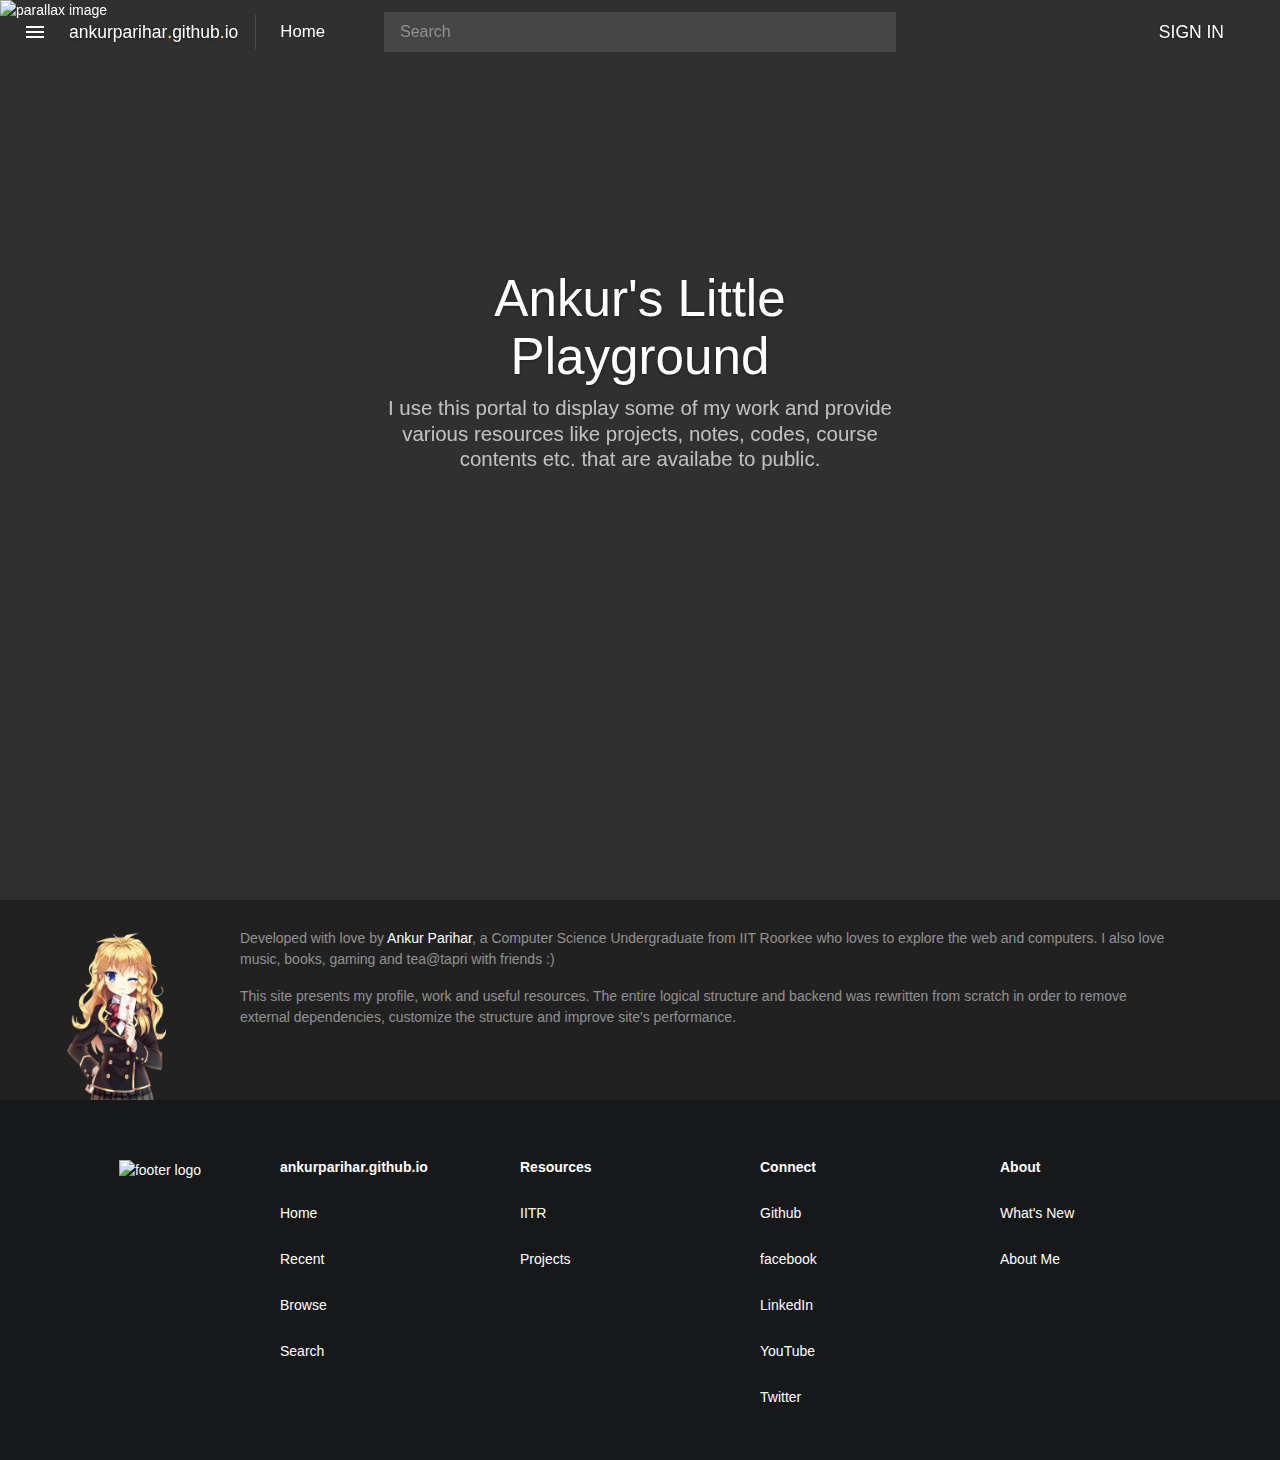
==== commit 7327c58c: "minor fixes" ====
--- a/index.html
+++ b/index.html
@@ -290,7 +290,7 @@
 								<div class="parallax">
 									<div class="parallax-content">
 										<h1>Ankur's Little Playground</h1>
-										<span class="subtext">I use this portal to display my work although not all and provide various resources like projects, notes, codes, course contents etc. that are availabe to public.</span>
+										<span class="subtext">I use this portal to display some of my work and provide various resources like projects, notes, codes, course contents etc. that are availabe to public.</span>
 										<!-- <div class="gradient"></div> -->
 									</div>
 								</div>
@@ -303,7 +303,7 @@
 			<div class="site-description">
 				<div class="sd-content" id="sd-container">
 					<p>Developed with love by <a href="https://github.com/ankurparihar" tabindex="-1" target="_blank" rel="noopener">Ankur Parihar</a>, a Computer Science Undergraduate from IIT Roorkee who loves to explore the web and computers. I also love music, books, gaming and tea@tapri with friends :)</p>
-					<p>This site presents my profile, work and useful resources. The entire logical structure and backend was rewritten from scratch in order to remove external dependies, customize the structure and improve site's performance.</p>
+					<p>This site presents my profile, work and useful resources. The entire logical structure and backend was rewritten from scratch in order to remove external dependencies, customize the structure and improve site's performance.</p>
 				</div>
 			</div>
 			<footer class="footer">
